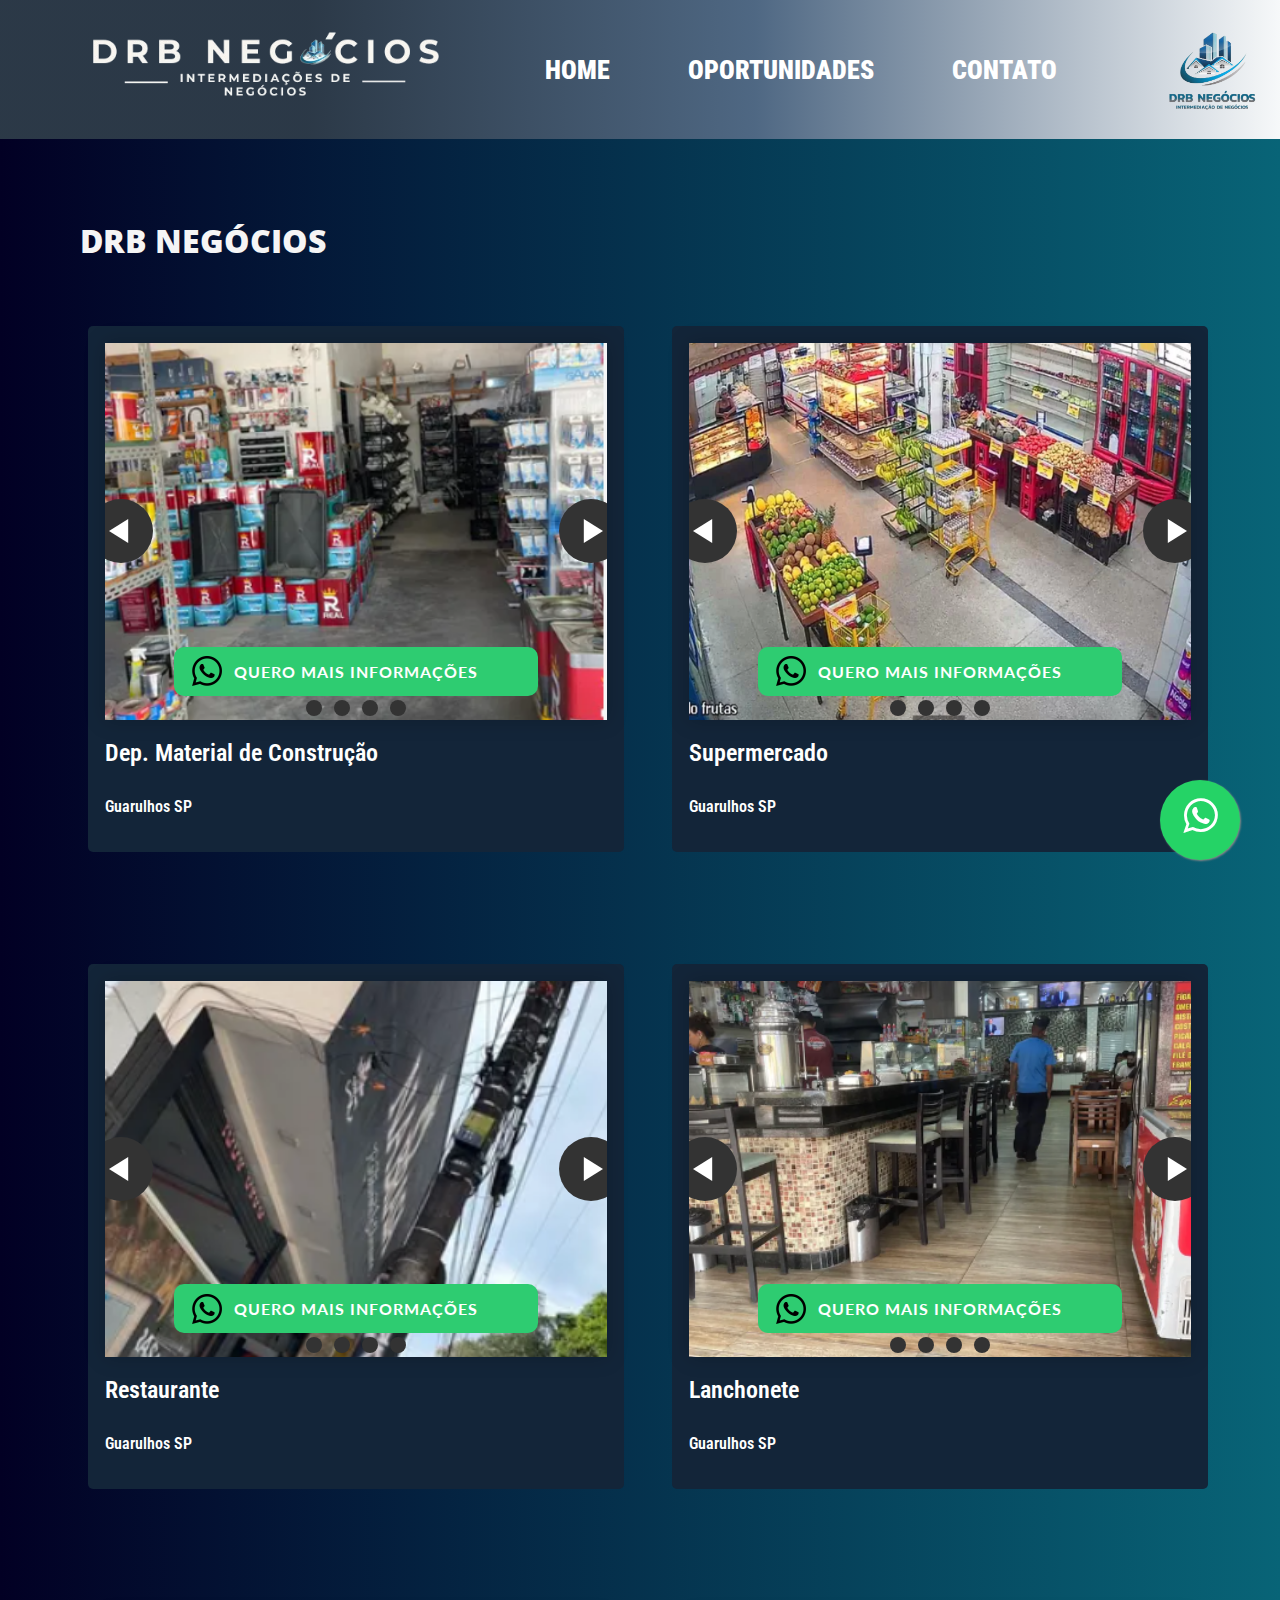
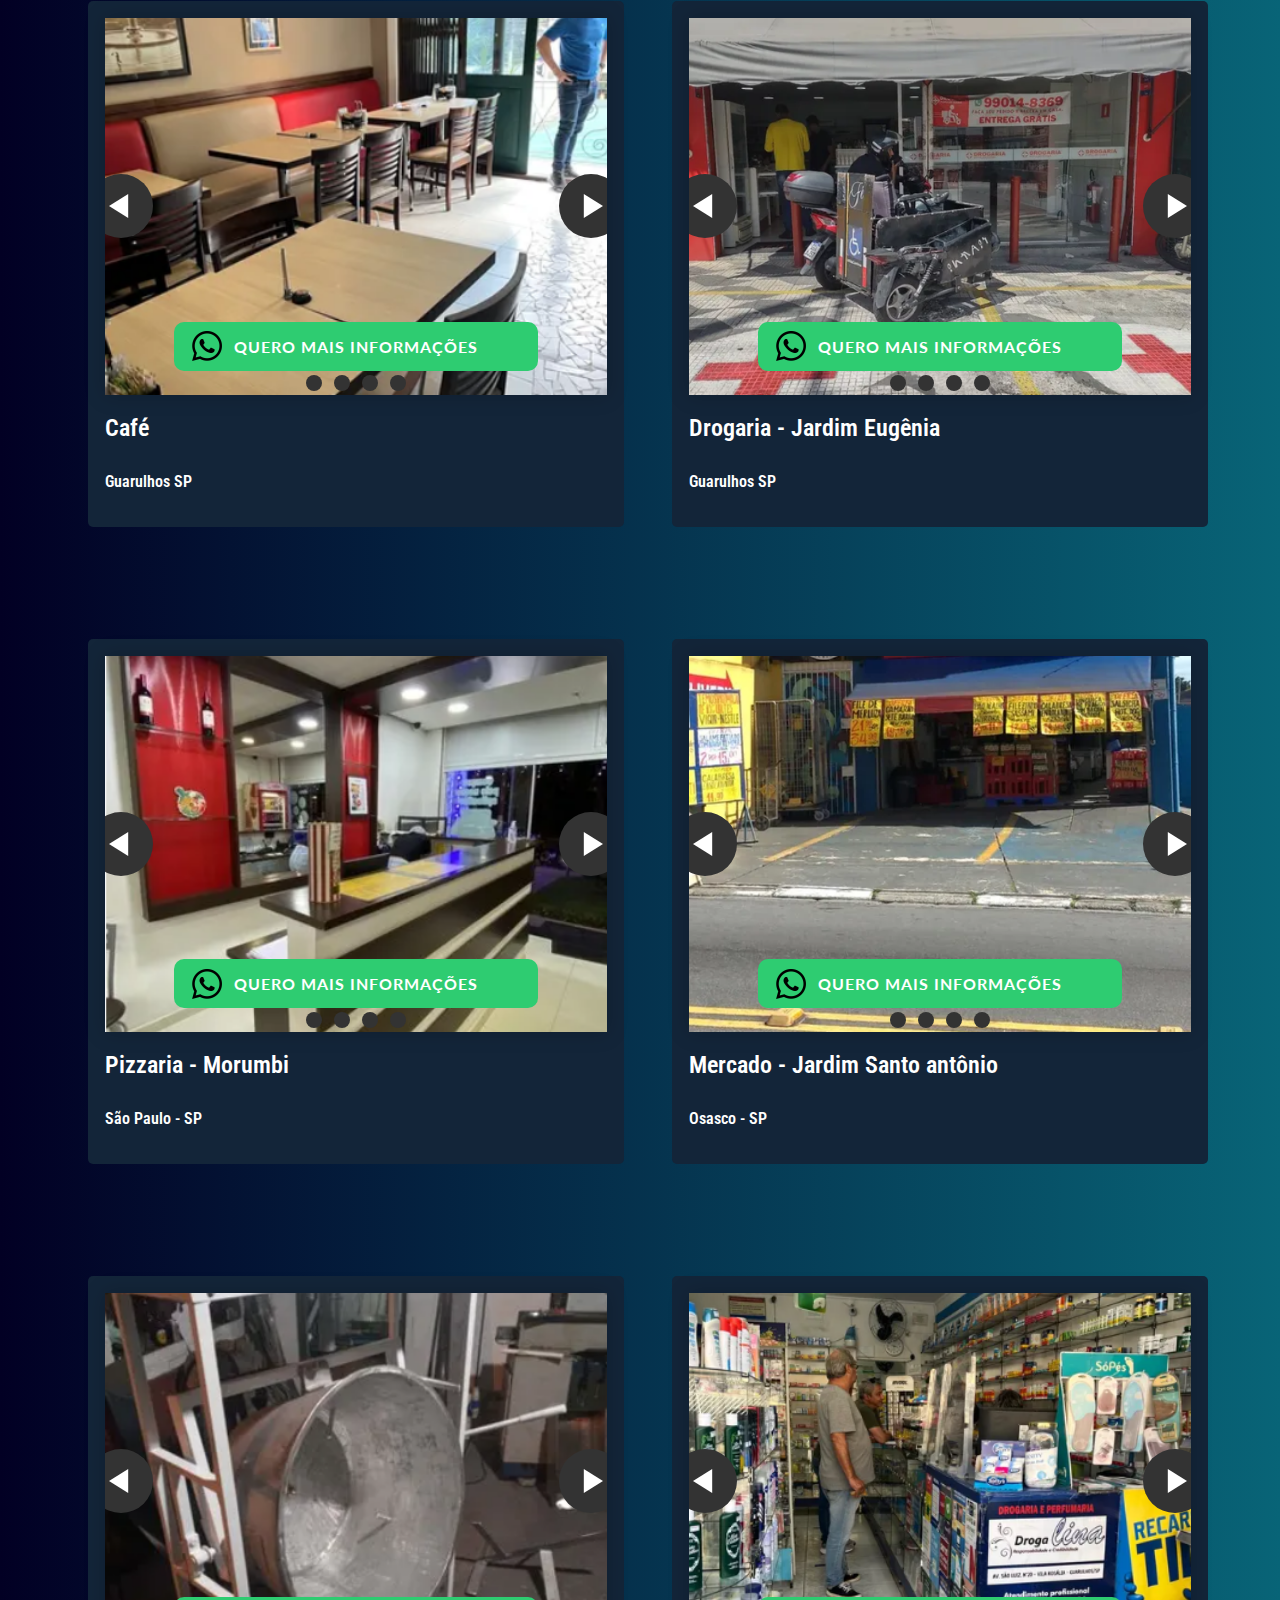
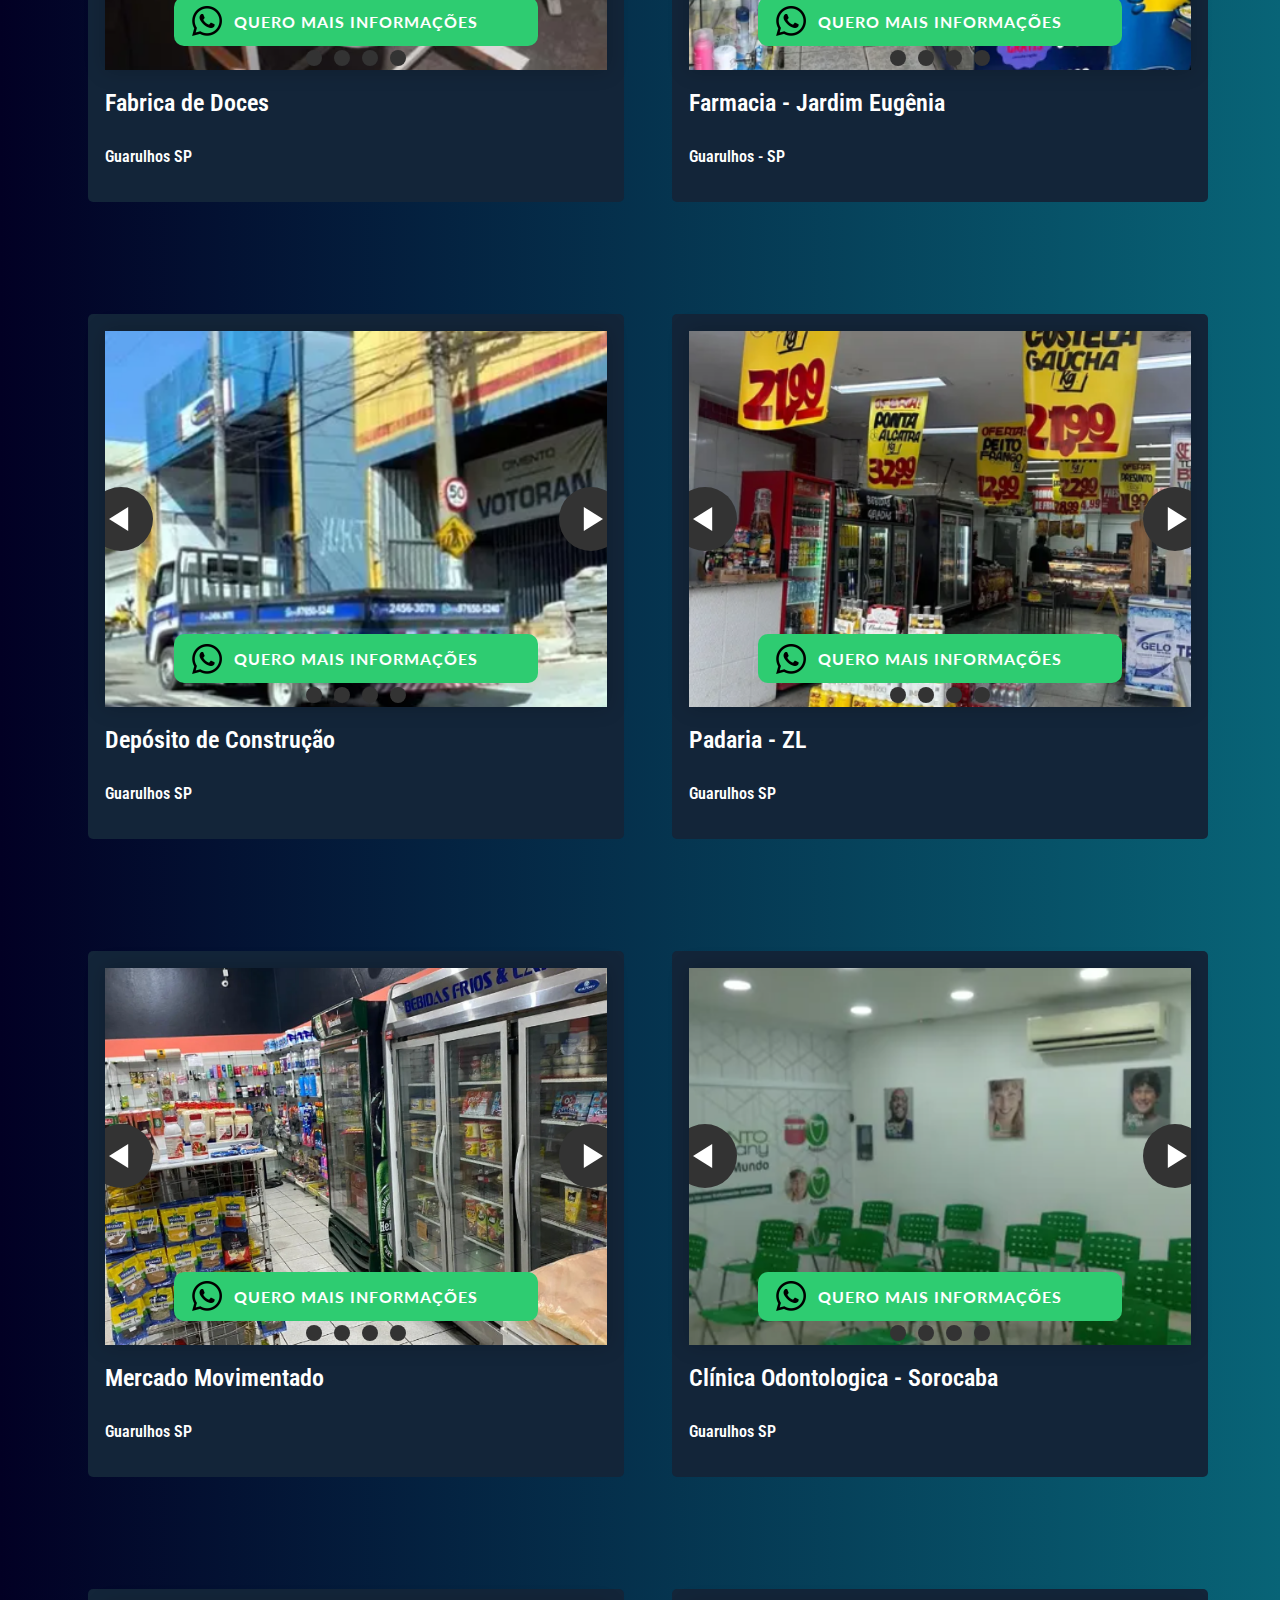
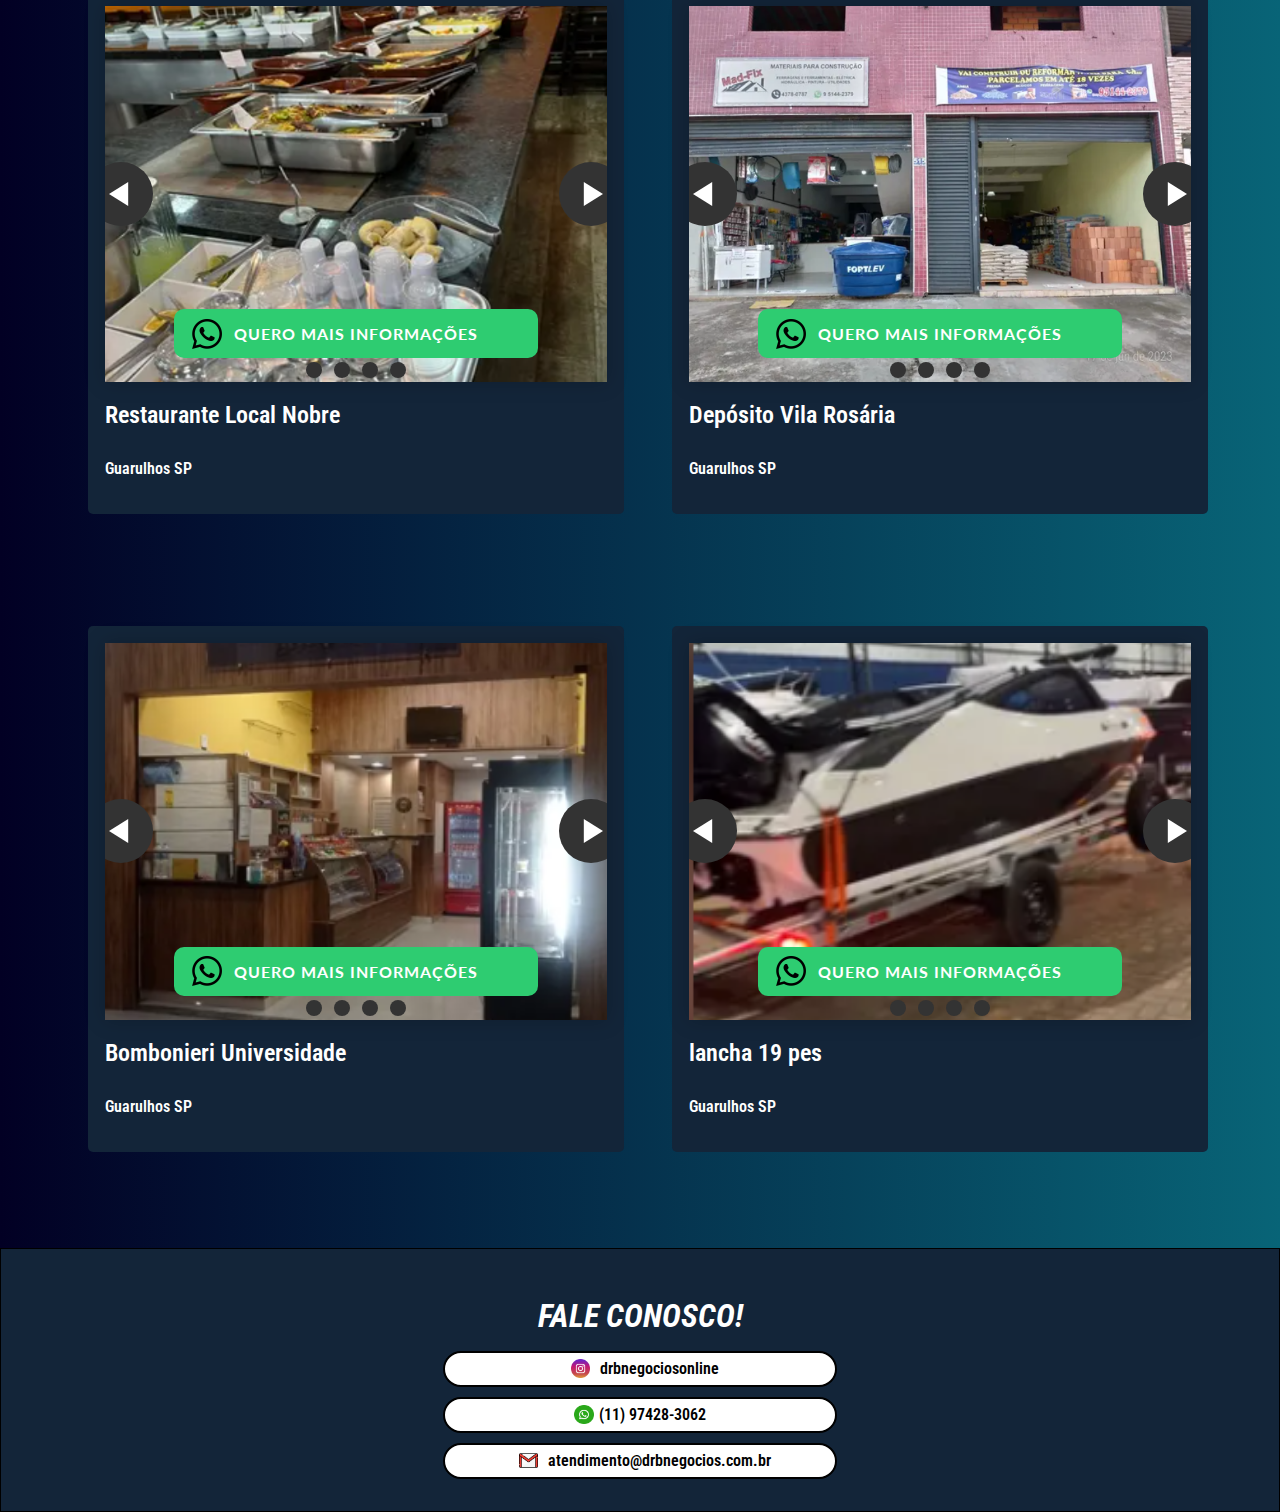
==== oportunidades.html @ 566fb782 "commit base" ====
<!DOCTYPE html>
<html lang="pt-BR">
<head>
    <meta charset="UTF-8">
    <meta name="viewport" content="width=device-width, initial-scale=1.0">
    <title>Oportunidades</title>
    <link rel="preconnect" href="https://fonts.googleapis.com">
    <link rel="preconnect" href="https://fonts.gstatic.com" crossorigin>
    <link href="https://fonts.googleapis.com/css2?family=Open+Sans:ital,wght@0,300..800;1,300..800&family=Wix+Madefor+Text:ital,wght@0,400..800;1,400..800&display=swap" 
    rel="stylesheet">

    <link href="https://fonts.googleapis.com/css2?family=Open+Sans:ital,wght@0,300..800;1,300..800&family=Wix+Madefor+Text:ital,wght@0,400..800;1,400..800&display=swap" rel="stylesheet">
    
    <link rel="stylesheet" href="./styles/style.css">
    <link rel="stylesheet" href="https://cdnjs.cloudflare.com/ajax/libs/font-awesome/4.5.0/css/font-awesome.min.css">

    <link href="//maxcdn.bootstrapcdn.com/font-awesome/4.1.0/css/font-awesome.min.css" rel="stylesheet">
    <link href='https://fonts.googleapis.com/css?family=Lato' rel='stylesheet' type='text/css'>

</head>
<body>
    <header class="header">
        <div class="conteiner__header">
            <div class="hamburguer">
                <nav class="menu-hamburguer">
                    <input type="checkbox" id="menu-toggle">
                    <label for="menu-toggle" class="menu-icon">&#9776;</label>
                    <ul class="menu">
                        <li><a class="menu-elementos" href="index.html">HOME</a></li>
                        <li><a class="menu-elementos" href="oportunidades.html">OPORTUNIDADES</a></li>
                        <li><a class="menu-elementos" href="#contato-scroll">CONTATO</a></li>
                    </ul>
                </nav>
            </div>
            <div>
                <img class="logo-titulo" src="./img/DRB_négocios__4_-removebg-preview.png" alt="">
            </div>


                <div class="header-elementos">
                    <li class="header-elemento"><a class="ancora" href="index.html">HOME</a></li>
                    <li class="header-elemento"><a class="ancora" href="oportunidades.html">OPORTUNIDADES</a></li>
                    <li class="header-elemento"><a class="ancora" href="#contato-scroll">CONTATO</a></li>
            </div>
            
            <div>
                <img class="imagem__logo" src="./img/drbnegocios-logo-removebg-preview.png" alt="logo DRB negócios">
            </di>
        </div>
    </header>
    <main class="main">

      <h1 class="titulo-oport">DRB NEGÓCIOS</h1>

      
     <section class="conteiner-oport">

      <!-- deposito de material de construção -->

      <section>
        <div class="main-conteiner">
            <div class="conteiner-oportunidade">
                <div>
                    <section class="carousel" aria-label="Gallery">
                        <ol class="carousel__viewport">
                          <li id="carousel__slide1"
                              tabindex="0"
                              class="carousel__slide">
                            <div class="carousel__snapper">
                              <img src="./img-negocios/dep material de construcao/dep material-contr (1).png" alt="Description of Image 1">
                              <a href="#carousel__slide4"
                                class="carousel__prev">Go to last slide</a>
                              <a href="#carousel__slide2"
                                class="carousel__next">Go to next slide</a>
                            </div>
                          </li>
                          <li id="carousel__slide2"
                              tabindex="0"
                              class="carousel__slide">
                            <div class="carousel__snapper">
                              <img src="./img-negocios/dep material de construcao/dep material-contr (2).png" alt="Description of Image 2">
                              <a href="#carousel__slide1"
                                class="carousel__prev">Go to previous slide</a>
                              <a href="#carousel__slide3"
                                class="carousel__next">Go to next slide</a>
                            </div>
                          </li>
                          <li id="carousel__slide3"
                              tabindex="0"
                              class="carousel__slide">
                            <div class="carousel__snapper">
                              <img src="./img-negocios/dep material de construcao/dep material-contr (4).png" alt="Description of Image 3">
                              <a href="#carousel__slide2"
                                class="carousel__prev">Go to previous slide</a>
                              <a href="#carousel__slide4"
                                class="carousel__next">Go to next slide</a>
                            </div>
                          </li>
                          <li id="carousel__slide4"
                              tabindex="0"
                              class="carousel__slide">
                            <div class="carousel__snapper">
                              <img src="./img-negocios/dep material de construcao/dep material-contr (1).png">
                              <a href="#carousel__slide2"
                                class="carousel__prev">Go to previous slide</a>
                              <a href="#carousel__slide4"
                                class="carousel__next">Go to next slide</a>
                            </div>
                          </li>
                          </li>
                        </ol>
                        <aside class="carousel__navigation">
                          <ol class="carousel__navigation-list">
                            <li class="carousel__navigation-item">
                              <a href="#carousel__slide1"
                                class="carousel__navigation-button">Go to slide 1</a>
                            </li>
                            <li class="carousel__navigation-item">
                              <a href="#carousel__slide2"
                                class="carousel__navigation-button">Go to slide 2</a>
                            </li>
                            <li class="carousel__navigation-item">
                              <a href="#carousel__slide3"
                                class="carousel__navigation-button">Go to slide 3</a>
                            </li>
                            <li class="carousel__navigation-item">
                              <a href="#carousel__slide4"
                                class="carousel__navigation-button">Go to slide 4</a>
                            </li>
                          </ol>
                        </aside>
                      </section>
                </div>


                <div>
                  <form class="form1" action="https://wa.me/5511947788672">
                    <button class="btn btn-2 btn-sep icon-cart btn-zap-preto">Quero mais informações
                    </button>
                    

                  </form>
                  <div class="form-textos">
                    <p class="p-oportunidades">Dep. Material de Construção</p>
                    <p class="p-oportunidades-extra">Guarulhos SP</p>
                  </div>
                 
                </div>
            </div>    
        </div>
      </section>


      <!-- supermercado -->

      <section>
        <div class="main-conteiner">
            <div class="conteiner-oportunidade">
                <div>
                    <section class="carousel" aria-label="Gallery">
                        <ol class="carousel__viewport">
                          <li id="carousel__slide1"
                              tabindex="0"
                              class="carousel__slide">
                            <div class="carousel__snapper">
                              <img src="./img-negocios/Supermercado ZN/supermercado zn (1).png" alt="Description of Image 1">
                              <a href="#carousel__slide4"
                                class="carousel__prev">Go to last slide</a>
                              <a href="#carousel__slide2"
                                class="carousel__next">Go to next slide</a>
                            </div>
                          </li>
                          <li id="carousel__slide2"
                              tabindex="0"
                              class="carousel__slide">
                            <div class="carousel__snapper">
                              <img src="./img-negocios/Supermercado ZN/supermercado zn (2).png" alt="Description of Image 2">
                              <a href="#carousel__slide1"
                                class="carousel__prev">Go to previous slide</a>
                              <a href="#carousel__slide3"
                                class="carousel__next">Go to next slide</a>
                            </div>
                          </li>
                          <li id="carousel__slide3"
                              tabindex="0"
                              class="carousel__slide">
                            <div class="carousel__snapper">
                              <img src="./img-negocios/Supermercado ZN/supermercado zn (3).png" alt="Description of Image 3">
                              <a href="#carousel__slide2"
                                class="carousel__prev">Go to previous slide</a>
                              <a href="#carousel__slide4"
                                class="carousel__next">Go to next slide</a>
                            </div>
                          </li>
                          <li id="carousel__slide4"
                              tabindex="0"
                              class="carousel__slide">
                            <div class="carousel__snapper">
                              <img src="./img-negocios/Supermercado ZN/supermercado zn (4).png" alt="Description of Image 3">
                              <a href="#carousel__slide2"
                                class="carousel__prev">Go to previous slide</a>
                              <a href="#carousel__slide4"
                                class="carousel__next">Go to next slide</a>
                            </div>
                          </li>
                          </li>
                        </ol>
                        <aside class="carousel__navigation">
                          <ol class="carousel__navigation-list">
                            <li class="carousel__navigation-item">
                              <a href="#carousel__slide1"
                                class="carousel__navigation-button">Go to slide 1</a>
                            </li>
                            <li class="carousel__navigation-item">
                              <a href="#carousel__slide2"
                                class="carousel__navigation-button">Go to slide 2</a>
                            </li>
                            <li class="carousel__navigation-item">
                              <a href="#carousel__slide3"
                                class="carousel__navigation-button">Go to slide 3</a>
                            </li>
                            <li class="carousel__navigation-item">
                              <a href="#carousel__slide4"
                                class="carousel__navigation-button">Go to slide 4</a>
                            </li>
                          </ol>
                        </aside>
                      </section>
                </div>


                <div>
                  <form class="form1" action="https://wa.me/5511947788672">
                    <button class="btn btn-2 btn-sep icon-cart btn-zap-preto">Quero mais informações
                    </button>
                    

                  </form>
                  <div class="form-textos">
                    <p class="p-oportunidades">Supermercado</p>
                    <p class="p-oportunidades-extra">Guarulhos SP</p>
                  </div>
                 
                </div>
            </div>    
        </div>
      </section>

      <!-- restaurante na brasa -->

      <section>
        <div class="main-conteiner">
            <div class="conteiner-oportunidade">
                <div>
                    <section class="carousel" aria-label="Gallery">
                        <ol class="carousel__viewport">
                          <li id="carousel__slide1"
                              tabindex="0"
                              class="carousel__slide">
                            <div class="carousel__snapper">
                              <img src="./img-negocios/restaurante naBrasa/rest naBrasa (1).png" alt="Description of Image 1">
                              <a href="#carousel__slide4"
                                class="carousel__prev">Go to last slide</a>
                              <a href="#carousel__slide2"
                                class="carousel__next">Go to next slide</a>
                            </div>
                          </li>
                          <li id="carousel__slide2"
                              tabindex="0"
                              class="carousel__slide">
                            <div class="carousel__snapper">
                              <img src="./img-negocios/restaurante naBrasa/rest naBrasa (2).png">
                              <a href="#carousel__slide1"
                                class="carousel__prev">Go to previous slide</a>
                              <a href="#carousel__slide3"
                                class="carousel__next">Go to next slide</a>
                            </div>
                          </li>
                          
                          
                        </ol>
                        <aside class="carousel__navigation">
                          <ol class="carousel__navigation-list">
                            <li class="carousel__navigation-item">
                              <a href="#carousel__slide1"
                                class="carousel__navigation-button">Go to slide 1</a>
                            </li>
                            <li class="carousel__navigation-item">
                              <a href="#carousel__slide2"
                                class="carousel__navigation-button">Go to slide 2</a>
                            </li>
                            <li class="carousel__navigation-item">
                              <a href="#carousel__slide3"
                                class="carousel__navigation-button">Go to slide 3</a>
                            </li>
                            <li class="carousel__navigation-item">
                              <a href="#carousel__slide4"
                                class="carousel__navigation-button">Go to slide 4</a>
                            </li>
                          </ol>
                        </aside>
                      </section>
                </div>


                <div>
                  <form class="form1" action="https://wa.me/5511947788672">
                    <button class="btn btn-2 btn-sep icon-cart btn-zap-preto">Quero mais informações
                    </button>
                    

                  </form>
                  <div class="form-textos">
                    <p class="p-oportunidades">Restaurante</p>
                    <p class="p-oportunidades-extra">Guarulhos SP </p>
                  </div>
                 
                </div>
            </div>    
        </div>
      </section>


      <!-- lanchonete mov 1 -->

      <section>
        <div class="main-conteiner">
            <div class="conteiner-oportunidade">
                <div>
                    <section class="carousel" aria-label="Gallery">
                        <ol class="carousel__viewport">
                          <li id="carousel__slide1"
                              tabindex="0"
                              class="carousel__slide">
                            <div class="carousel__snapper">
                              <img src="./img-negocios/lanchonete mov/lanchonete movim (1).png" alt="Description of Image 1">
                              <a href="#carousel__slide4"
                                class="carousel__prev">Go to last slide</a>
                              <a href="#carousel__slide2"
                                class="carousel__next">Go to next slide</a>
                            </div>
                          </li>
                          <li id="carousel__slide2"
                              tabindex="0"
                              class="carousel__slide">
                            <div class="carousel__snapper">
                              <img src="./img-negocios/lanchonete mov/lanchonete movim (2).png" alt="Description of Image 2">
                              <a href="#carousel__slide1"
                                class="carousel__prev">Go to previous slide</a>
                              <a href="#carousel__slide3"
                                class="carousel__next">Go to next slide</a>
                            </div>
                          </li>
                          <li id="carousel__slide3"
                              tabindex="0"
                              class="carousel__slide">
                            <div class="carousel__snapper">
                              <img src="./img-negocios/lanchonete mov/lanchonete movim (3).png" alt="Description of Image 3">
                              <a href="#carousel__slide2"
                                class="carousel__prev">Go to previous slide</a>
                              <a href="#carousel__slide4"
                                class="carousel__next">Go to next slide</a>
                            </div>
                          </li>
                          <li id="carousel__slide4"
                              tabindex="0"
                              class="carousel__slide">
                            <div class="carousel__snapper">
                              <img src="./img-negocios/lanchonete mov/lanchonete movim (4).png" alt="Description of Image 3">
                              <a href="#carousel__slide2"
                                class="carousel__prev">Go to previous slide</a>
                              <a href="#carousel__slide4"
                                class="carousel__next">Go to next slide</a>
                            </div>
                          </li>
                          </li>
                        </ol>
                        <aside class="carousel__navigation">
                          <ol class="carousel__navigation-list">
                            <li class="carousel__navigation-item">
                              <a href="#carousel__slide1"
                                class="carousel__navigation-button">Go to slide 1</a>
                            </li>
                            <li class="carousel__navigation-item">
                              <a href="#carousel__slide2"
                                class="carousel__navigation-button">Go to slide 2</a>
                            </li>
                            <li class="carousel__navigation-item">
                              <a href="#carousel__slide3"
                                class="carousel__navigation-button">Go to slide 3</a>
                            </li>
                            <li class="carousel__navigation-item">
                              <a href="#carousel__slide4"
                                class="carousel__navigation-button">Go to slide 4</a>
                            </li>
                          </ol>
                        </aside>
                      </section>
                </div>


                <div>
                  <form class="form1" action="https://wa.me/5511947788672">
                    <button class="btn btn-2 btn-sep icon-cart btn-zap-preto">Quero mais informações
                    </button>
                    

                  </form>
                  <div class="form-textos">
                    <p class="p-oportunidades">Lanchonete</p>
                    <p class="p-oportunidades-extra">Guarulhos SP </p>
                  </div>
                 
                </div>
            </div>    
        </div>
      </section>

      <!-- cafe luxo  -->

      <section>
        <div class="main-conteiner">
            <div class="conteiner-oportunidade">
                <div>
                    <section class="carousel" aria-label="Gallery">
                        <ol class="carousel__viewport">
                          <li id="carousel__slide1"
                              tabindex="0"
                              class="carousel__slide">
                            <div class="carousel__snapper">
                              <img src="./img-negocios/cafe luxo/cafe luxo (1).png" alt="Description of Image 1">
                              <a href="#carousel__slide4"
                                class="carousel__prev">Go to last slide</a>
                              <a href="#carousel__slide2"
                                class="carousel__next">Go to next slide</a>
                            </div>
                          </li>
                          <li id="carousel__slide2"
                              tabindex="0"
                              class="carousel__slide">
                            <div class="carousel__snapper">
                              <img src="./img-negocios/cafe luxo/cafe luxo (2).png" alt="Description of Image 2">
                              <a href="#carousel__slide1"
                                class="carousel__prev">Go to previous slide</a>
                              <a href="#carousel__slide3"
                                class="carousel__next">Go to next slide</a>
                            </div>
                          </li>
                          <li id="carousel__slide3"
                              tabindex="0"
                              class="carousel__slide">
                            <div class="carousel__snapper">
                              <img src="./img-negocios/cafe luxo/cafe luxo (3).png" alt="Description of Image 3">
                              <a href="#carousel__slide2"
                                class="carousel__prev">Go to previous slide</a>
                              <a href="#carousel__slide4"
                                class="carousel__next">Go to next slide</a>
                            </div>
                          </li>
                          <li id="carousel__slide4"
                              tabindex="0"
                              class="carousel__slide">
                            <div class="carousel__snapper">
                              <img src="./img-negocios/cafe luxo/cafe luxo (4).png" alt="Description of Image 3">
                              <a href="#carousel__slide2"
                                class="carousel__prev">Go to previous slide</a>
                              <a href="#carousel__slide4"
                                class="carousel__next">Go to next slide</a>
                            </div>
                          </li>
                          </li>
                        </ol>
                        <aside class="carousel__navigation">
                          <ol class="carousel__navigation-list">
                            <li class="carousel__navigation-item">
                              <a href="#carousel__slide1"
                                class="carousel__navigation-button">Go to slide 1</a>
                            </li>
                            <li class="carousel__navigation-item">
                              <a href="#carousel__slide2"
                                class="carousel__navigation-button">Go to slide 2</a>
                            </li>
                            <li class="carousel__navigation-item">
                              <a href="#carousel__slide3"
                                class="carousel__navigation-button">Go to slide 3</a>
                            </li>
                            <li class="carousel__navigation-item">
                              <a href="#carousel__slide4"
                                class="carousel__navigation-button">Go to slide 4</a>
                            </li>
                          </ol>
                        </aside>
                      </section>
                </div>


                <div>
                  <form class="form1" action="https://wa.me/5511947788672">
                    <button class="btn btn-2 btn-sep icon-cart btn-zap-preto">Quero mais informações
                    </button>
                    

                  </form>
                  <div class="form-textos">
                    <p class="p-oportunidades">Café</p>
                    <p class="p-oportunidades-extra">Guarulhos SP </p>
                  </div>
                 
                </div>
            </div>    
        </div>
      </section>

      <!-- drogaria guarulhos -->

       <section>
        <div class="main-conteiner">
            <div class="conteiner-oportunidade">
                <div>
                    <section class="carousel" aria-label="Gallery">
                      <ol class="carousel__viewport">
                        <li id="carousel__slide1"
                            tabindex="0"
                            class="carousel__slide">
                          <div class="carousel__snapper">
                            <img src="./img-negocios/drogaria em gru/drogaria em gru (1).png">
                            <a href="#carousel__slide4"
                              class="carousel__prev">Go to last slide</a>
                            <a href="#carousel__slide2"
                              class="carousel__next">Go to next slide</a>
                          </div>
                        </li>
                        <li id="carousel__slide2"
                            tabindex="0"
                            class="carousel__slide">
                          <div class="carousel__snapper">
                            <img src="./img-negocios/drogaria em gru/drogaria em gru (2).png" alt="Description of Image 2">
                            <a href="#carousel__slide1"
                              class="carousel__prev">Go to previous slide</a>
                            <a href="#carousel__slide3"
                              class="carousel__next">Go to next slide</a>
                          </div>
                        </li>
                        <li id="carousel__slide3"
                            tabindex="0"
                            class="carousel__slide">
                          <div class="carousel__snapper">
                            <img src="./img-negocios/drogaria em gru/drogaria em gru (3).png">
                            <a href="#carousel__slide2"
                              class="carousel__prev">Go to previous slide</a>
                            <a href="#carousel__slide4"
                              class="carousel__next">Go to next slide</a>
                          </div>
                        </li>
                        <li id="carousel__slide4"
                            tabindex="0"
                            class="carousel__slide">
                          <div class="carousel__snapper">
                            <img src="./img-negocios/drogaria em gru/drogaria em gru (4).png">
                            <a href="#carousel__slide2"
                              class="carousel__prev">Go to previous slide</a>
                            <a href="#carousel__slide4"
                              class="carousel__next">Go to next slide</a>
                          </div>
                        </li>
                        
                      </ol>
                        <aside class="carousel__navigation">
                          <ol class="carousel__navigation-list">
                            <li class="carousel__navigation-item">
                              <a href="#carousel__slide1"
                                class="carousel__navigation-button">Go to slide 1</a>
                            </li>
                            <li class="carousel__navigation-item">
                              <a href="#carousel__slide2"
                                class="carousel__navigation-button">Go to slide 2</a>
                            </li>
                            <li class="carousel__navigation-item">
                              <a href="#carousel__slide3"
                                class="carousel__navigation-button">Go to slide 3</a>
                            </li>
                            <li class="carousel__navigation-item">
                              <a href="#carousel__slide4"
                                class="carousel__navigation-button">Go to slide 4</a>
                            </li>
                          </ol>
                        </aside>
                      </section>
                </div>


                <div>
                  <form class="form1" action="https://wa.me/5511947788672">
                    <button class="btn btn-2 btn-sep icon-cart btn-zap-preto">Quero mais informações
                    </button>
                    

                  </form>
                  <div class="form-textos">
                    <p class="p-oportunidades">Drogaria - Jardim Eugênia</p>
                    <p class="p-oportunidades-extra">Guarulhos SP </p>
                  </div>
                 
                </div>
            </div>
            
                
        </div>
      </section>

      <!-- pizzaria morumbi -->

      <section>
        <div class="main-conteiner">
            <div class="conteiner-oportunidade">
                <div>
                    <section class="carousel" aria-label="Gallery">
                      <ol class="carousel__viewport">
                        <li id="carousel__slide1"
                            tabindex="0"
                            class="carousel__slide">
                          <div class="carousel__snapper">
                            <img src="./img-negocios/pizzaria morumbi/pizzaria morumbi (1).png" alt="Description of Image 1">
                            <a href="#carousel__slide4"
                              class="carousel__prev">Go to last slide</a>
                            <a href="#carousel__slide2"
                              class="carousel__next">Go to next slide</a>
                          </div>
                        </li>
                        <li id="carousel__slide2"
                            tabindex="0"
                            class="carousel__slide">
                          <div class="carousel__snapper">
                            <img src="./img-negocios/pizzaria morumbi/pizzaria morumbi (2).png" alt="Description of Image 2">
                            <a href="#carousel__slide1"
                              class="carousel__prev">Go to previous slide</a>
                            <a href="#carousel__slide3"
                              class="carousel__next">Go to next slide</a>
                          </div>
                        </li>
                        <li id="carousel__slide3"
                            tabindex="0"
                            class="carousel__slide">
                          <div class="carousel__snapper">
                            <img src="./img-negocios/pizzaria morumbi/pizzaria morumbi (3).png" alt="Description of Image 3">
                            <a href="#carousel__slide2"
                              class="carousel__prev">Go to previous slide</a>
                            <a href="#carousel__slide4"
                              class="carousel__next">Go to next slide</a>
                          </div>
                        </li>
                        
                      </ol>
                        <aside class="carousel__navigation">
                          <ol class="carousel__navigation-list">
                            <li class="carousel__navigation-item">
                              <a href="#carousel__slide1"
                                class="carousel__navigation-button">Go to slide 1</a>
                            </li>
                            <li class="carousel__navigation-item">
                              <a href="#carousel__slide2"
                                class="carousel__navigation-button">Go to slide 2</a>
                            </li>
                            <li class="carousel__navigation-item">
                              <a href="#carousel__slide3"
                                class="carousel__navigation-button">Go to slide 3</a>
                            </li>
                            <li class="carousel__navigation-item">
                              <a href="#carousel__slide4"
                                class="carousel__navigation-button">Go to slide 4</a>
                            </li>
                          </ol>
                        </aside>
                      </section>
                </div>


                <div>
                  <form class="form1" action="https://wa.me/5511947788672">
                    <button class="btn btn-2 btn-sep icon-cart btn-zap-preto">Quero mais informações
                    </button>
                    

                  </form>
                  <div class="form-textos">
                    <p class="p-oportunidades">Pizzaria - Morumbi</p>
                    <p class="p-oportunidades-extra">São Paulo - SP</p>
                  </div>
                 
                </div>
            </div>
            
                
        </div>
      </section>


      <!-- mercado osasco  -->

      <section>
        <div class="main-conteiner">
            <div class="conteiner-oportunidade">
                <div>
                    <section class="carousel" aria-label="Gallery">
                      <ol class="carousel__viewport">
                        
                        <li id="carousel__slide2"
                            tabindex="0"
                            class="carousel__slide">
                          <div class="carousel__snapper">
                            <img src=".//img-negocios/mercado osasco/mercado em osasco (1).png">
                            <a href="#carousel__slide1"
                              class="carousel__prev">Go to previous slide</a>
                            <a href="#carousel__slide3"
                              class="carousel__next">Go to next slide</a>
                          </div>
                        </li>
                        <li id="carousel__slide3"
                            tabindex="0"
                            class="carousel__slide">
                          <div class="carousel__snapper">
                            <img src="/img-negocios/mercado osasco/mercado em osasco (2).png" alt="Description of Image 3">
                            <a href="#carousel__slide2"
                              class="carousel__prev">Go to previous slide</a>
                            <a href="#carousel__slide4"
                              class="carousel__next">Go to next slide</a>
                          </div>
                        </li>
                        <li id="carousel__slide4"
                            tabindex="0"
                            class="carousel__slide">
                          <div class="carousel__snapper">
                            <img src="./img-negocios/mercado osasco/mercado em osasco (3).png" alt="Description of Image 3">
                            <a href="#carousel__slide2"
                              class="carousel__prev">Go to previous slide</a>
                            <a href="#carousel__slide4"
                              class="carousel__next">Go to next slide</a>
                          </div>
                        </li>
                        </li>
                      </ol>
                        <aside class="carousel__navigation">
                          <ol class="carousel__navigation-list">
                            <li class="carousel__navigation-item">
                              <a href="#carousel__slide1"
                                class="carousel__navigation-button">Go to slide 1</a>
                            </li>
                            <li class="carousel__navigation-item">
                              <a href="#carousel__slide2"
                                class="carousel__navigation-button">Go to slide 2</a>
                            </li>
                            <li class="carousel__navigation-item">
                              <a href="#carousel__slide3"
                                class="carousel__navigation-button">Go to slide 3</a>
                            </li>
                            <li class="carousel__navigation-item">
                              <a href="#carousel__slide4"
                                class="carousel__navigation-button">Go to slide 4</a>
                            </li>
                          </ol>
                        </aside>
                      </section>
                </div>


                <div>
                  <form class="form1" action="https://wa.me/5511947788672">
                    <button class="btn btn-2 btn-sep icon-cart btn-zap-preto">Quero mais informações
                    </button>
                    

                  </form>
                  <div class="form-textos">
                    <p class="p-oportunidades">Mercado - Jardim Santo antônio</p>
                    <p class="p-oportunidades-extra">Osasco - SP</p>
                  </div>
                 
                </div>
            </div>
            
                
        </div>
      </section>

      <!-- fabrica de doce -->

      <section>
        <div class="main-conteiner">
            <div class="conteiner-oportunidade">
                <div>
                    <section class="carousel" aria-label="Gallery">
                      <ol class="carousel__viewport">
                        <li id="carousel__slide1"
                            tabindex="0"
                            class="carousel__slide">
                          <div class="carousel__snapper">
                            <img src="./img-negocios/fabrica de doce/fabrica de doce (1).png" alt="Description of Image 1">
                            <a href="#carousel__slide4"
                              class="carousel__prev">Go to last slide</a>
                            <a href="#carousel__slide2"
                              class="carousel__next">Go to next slide</a>
                          </div>
                        </li>
                        <li id="carousel__slide2"
                            tabindex="0"
                            class="carousel__slide">
                          <div class="carousel__snapper">
                            <img src="./img-negocios/fabrica de doce/fabrica de doce (2).png" alt="Description of Image 2">
                            <a href="#carousel__slide1"
                              class="carousel__prev">Go to previous slide</a>
                            <a href="#carousel__slide3"
                              class="carousel__next">Go to next slide</a>
                          </div>
                        </li>
                        <li id="carousel__slide3"
                            tabindex="0"
                            class="carousel__slide">
                          <div class="carousel__snapper">
                            <img src="./img-negocios/fabrica de doce/fabrica de doce (3).png" alt="Description of Image 3">
                            <a href="#carousel__slide2"
                              class="carousel__prev">Go to previous slide</a>
                            <a href="#carousel__slide4"
                              class="carousel__next">Go to next slide</a>
                          </div>
                        </li>
                        
                        
                      </ol>
                        <aside class="carousel__navigation">
                          <ol class="carousel__navigation-list">
                            <li class="carousel__navigation-item">
                              <a href="#carousel__slide1"
                                class="carousel__navigation-button">Go to slide 1</a>
                            </li>
                            <li class="carousel__navigation-item">
                              <a href="#carousel__slide2"
                                class="carousel__navigation-button">Go to slide 2</a>
                            </li>
                            <li class="carousel__navigation-item">
                              <a href="#carousel__slide3"
                                class="carousel__navigation-button">Go to slide 3</a>
                            </li>
                            <li class="carousel__navigation-item">
                              <a href="#carousel__slide4"
                                class="carousel__navigation-button">Go to slide 4</a>
                            </li>
                          </ol>
                        </aside>
                      </section>
                </div>


                <div>
                  <form class="form1" action="https://wa.me/5511947788672">
                    <button class="btn btn-2 btn-sep icon-cart btn-zap-preto">Quero mais informações
                    </button>
                    

                  </form>
                  <div class="form-textos">
                    <p class="p-oportunidades">Fabrica de Doces</p>
                    <p class="p-oportunidades-extra">Guarulhos SP </p>
                  </div>
                 
                </div>
            </div>
            
                
        </div>
      </section>

      <!-- farmacia -->

              <div class="main-conteiner">
                  <div class="conteiner-oportunidade">
                      
                      <div>
                          <section class="carousel" aria-label="Gallery">
                              <ol class="carousel__viewport">
                                <li id="carousel__slide1"
                                    tabindex="0"
                                    class="carousel__slide">
                                  <div class="carousel__snapper">
                                    <img src="./img-negocios/farmacia/farmacia (1).png" alt="Description of Image 1">
                                    <a href="#carousel__slide4"
                                      class="carousel__prev">Go to last slide</a>
                                    <a href="#carousel__slide2"
                                      class="carousel__next">Go to next slide</a>
                                  </div>
                                </li>
                                <li id="carousel__slide2"
                                    tabindex="0"
                                    class="carousel__slide">
                                  <div class="carousel__snapper">
                                    <img src="./img-negocios/farmacia/farmacia (2).png" alt="Description of Image 2">
                                    <a href="#carousel__slide1"
                                      class="carousel__prev">Go to previous slide</a>
                                    <a href="#carousel__slide3"
                                      class="carousel__next">Go to next slide</a>
                                  </div>
                                </li>
                                <li id="carousel__slide3"
                                    tabindex="0"
                                    class="carousel__slide">
                                  <div class="carousel__snapper">
                                    <img src="./img-negocios/farmacia/farmacia (3).png" alt="Description of Image 3">
                                    <a href="#carousel__slide2"
                                      class="carousel__prev">Go to previous slide</a>
                                    <a href="#carousel__slide4"
                                      class="carousel__next">Go to next slide</a>
                                  </div>
                                </li>
                                <li id="carousel__slide4"
                                    tabindex="0"
                                    class="carousel__slide">
                                  <div class="carousel__snapper">
                                    <img src="./img-negocios/farmacia/farmacia (4).png" alt="Description of Image 3">
                                    <a href="#carousel__slide2"
                                      class="carousel__prev">Go to previous slide</a>
                                    <a href="#carousel__slide4"
                                      class="carousel__next">Go to next slide</a>
                                  </div>
                                </li>
                              </ol>
                              <aside class="carousel__navigation">
                                <ol class="carousel__navigation-list">
                                  <li class="carousel__navigation-item">
                                    <a href="#carousel__slide1"
                                      class="carousel__navigation-button">Go to slide 1</a>
                                  </li>
                                  <li class="carousel__navigation-item">
                                    <a href="#carousel__slide2"
                                      class="carousel__navigation-button">Go to slide 2</a>
                                  </li>
                                  <li class="carousel__navigation-item">
                                    <a href="#carousel__slide3"
                                      class="carousel__navigation-button">Go to slide 3</a>
                                  </li>
                                  <li class="carousel__navigation-item">
                                    <a href="#carousel__slide4"
                                      class="carousel__navigation-button">Go to slide 4</a>
                                  </li>
                                </ol>
                              </aside>
                            
                          </section>
                      <div class="conteiner-form">
                          <form class="form1" action="https://wa.me/5511947788672">
                            
                            <button class="btn btn-2 btn-sep icon-cart btn-zap-preto">
                              <!-- <img src="./img/whatsapp-preto.png" class="zap-logo" alt="Logo do WhatsApp"> -->
                              Quero mais informações
                          </button>

                          </form>
                          <div class="form-textos">
                            <p class="p-oportunidades">Farmacia - Jardim Eugênia </p>
                             
                                 <p class="p-oportunidades-extra">Guarulhos - SP </p>
                              
                          </div>
                          
                      </div>
                  </div>

                </div>  
              </div>
            
            <section>
              <div class="main-conteiner">
                  <div class="conteiner-oportunidade">
                      <div>
                          <section class="carousel" aria-label="Gallery">
                              <ol class="carousel__viewport">
                                <li id="carousel__slide1"
                                    tabindex="0"
                                    class="carousel__slide">
                                  <div class="carousel__snapper">
                                    <img src="./img-negocios/deposito Constr/deposito (2).png" alt="Description of Image 1">
                                    <a href="#carousel__slide4"
                                      class="carousel__prev">Go to last slide</a>
                                    <a href="#carousel__slide2"
                                      class="carousel__next">Go to next slide</a>
                                  </div>
                                </li>
                                <li id="carousel__slide2"
                                    tabindex="0"
                                    class="carousel__slide">
                                  <div class="carousel__snapper">
                                    <img src="./img-negocios/deposito Constr/deposito (1).png" alt="Description of Image 2">
                                    <a href="#carousel__slide1"
                                      class="carousel__prev">Go to previous slide</a>
                                    <a href="#carousel__slide3"
                                      class="carousel__next">Go to next slide</a>
                                  </div>
                                </li>
                                <li id="carousel__slide3"
                                    tabindex="0"
                                    class="carousel__slide">
                                  <div class="carousel__snapper">
                                    <img src="./img-negocios/deposito Constr/deposito (3).png" alt="Description of Image 3">
                                    <a href="#carousel__slide2"
                                      class="carousel__prev">Go to previous slide</a>
                                    <a href="#carousel__slide4"
                                      class="carousel__next">Go to next slide</a>
                                  </div>
                                </li>
                              </ol>
                              <aside class="carousel__navigation">
                                <ol class="carousel__navigation-list">
                                  <li class="carousel__navigation-item">
                                    <a href="#carousel__slide1"
                                      class="carousel__navigation-button">Go to slide 1</a>
                                  </li>
                                  <li class="carousel__navigation-item">
                                    <a href="#carousel__slide2"
                                      class="carousel__navigation-button">Go to slide 2</a>
                                  </li>
                                  <li class="carousel__navigation-item">
                                    <a href="#carousel__slide3"
                                      class="carousel__navigation-button">Go to slide 3</a>
                                  </li>
                                  <li class="carousel__navigation-item">
                                    <a href="#carousel__slide4"
                                      class="carousel__navigation-button">Go to slide 4</a>
                                  </li>
                                </ol>
                              </aside>
                            </section>
                      </div>


                      <div>
                        <form class="form1" action="https://wa.me/5511947788672">
                          <button class="btn btn-2 btn-sep icon-cart btn-zap-preto">Quero mais informações
                          </button>
                          

                        </form>
                        <div class="form-textos">
                          <p class="p-oportunidades">Depósito de Construção</p>
                          <p class="p-oportunidades-extra">Guarulhos SP </p>
                        </div>
                       
                      </div>
                  </div>
                  
                      
              </div>
            </section>

            
            <section>
              <div class="main-conteiner">
                  <div class="conteiner-oportunidade">
                      <div>
                          <section class="carousel" aria-label="Gallery">
                              <ol class="carousel__viewport">
                                <li id="carousel__slide1"
                                    tabindex="0"
                                    class="carousel__slide">
                                  <div class="carousel__snapper">
                                    <img src="./img-negocios/padaria ZL/padaria zl (1).png" alt="Description of Image 1">
                                    <a href="#carousel__slide4"
                                      class="carousel__prev">Go to last slide</a>
                                    <a href="#carousel__slide2"
                                      class="carousel__next">Go to next slide</a>
                                  </div>
                                </li>
                                <li id="carousel__slide2"
                                    tabindex="0"
                                    class="carousel__slide">
                                  <div class="carousel__snapper">
                                    <img src="./img-negocios/padaria ZL/padaria zl (2).png" alt="Description of Image 2">
                                    <a href="#carousel__slide1"
                                      class="carousel__prev">Go to previous slide</a>
                                    <a href="#carousel__slide3"
                                      class="carousel__next">Go to next slide</a>
                                  </div>
                                </li>
                                <li id="carousel__slide3"
                                    tabindex="0"
                                    class="carousel__slide">
                                  <div class="carousel__snapper">
                                    <img src="./img-negocios/padaria ZL/padaria zl (3).png" alt="Description of Image 3">
                                    <a href="#carousel__slide2"
                                      class="carousel__prev">Go to previous slide</a>
                                    <a href="#carousel__slide4"
                                      class="carousel__next">Go to next slide</a>
                                  </div>
                                </li>
                                <li id="carousel__slide2"
                                    tabindex="0"
                                    class="carousel__slide">
                                  <div class="carousel__snapper">
                                    <img src="./img-negocios/padaria ZL/padaria zl (4).png" alt="Description of Image 2">
                                    <a href="#carousel__slide1"
                                      class="carousel__prev">Go to previous slide</a>
                                    <a href="#carousel__slide3"
                                      class="carousel__next">Go to next slide</a>
                                  </div>
                                </li>
                              </ol>
                              <aside class="carousel__navigation">
                                <ol class="carousel__navigation-list">
                                  <li class="carousel__navigation-item">
                                    <a href="#carousel__slide1"
                                      class="carousel__navigation-button">Go to slide 1</a>
                                  </li>
                                  <li class="carousel__navigation-item">
                                    <a href="#carousel__slide2"
                                      class="carousel__navigation-button">Go to slide 2</a>
                                  </li>
                                  <li class="carousel__navigation-item">
                                    <a href="#carousel__slide3"
                                      class="carousel__navigation-button">Go to slide 3</a>
                                  </li>
                                  <li class="carousel__navigation-item">
                                    <a href="#carousel__slide4"
                                      class="carousel__navigation-button">Go to slide 4</a>
                                  </li>
                                </ol>
                              </aside>
                            </section>
                      </div>
                      <div>
                          <form class="form1" action="https://wa.me/5511947788672">
                              <button class="btn btn-2 btn-sep icon-cart btn-zap-preto">Quero mais informações
                              </button>
                          </form>

                          <div class="form-textos">
                            <p class="p-oportunidades">Padaria - ZL</p>
                            <p class="p-oportunidades-extra">Guarulhos SP </p>
                          </div>
                      </div>
                  </div>            
              </div>
            </section>

            <section>
              <div class="main-conteiner">
                  <div class="conteiner-oportunidade">
                      <div>
                          <section class="carousel" aria-label="Gallery">
                              <ol class="carousel__viewport">
                                <li id="carousel__slide1"
                                    tabindex="0"
                                    class="carousel__slide">
                                  <div class="carousel__snapper">
                                    <img src="./img-negocios/mercado mov/mercado mov (1).png" alt="Description of Image 1">
                                    <a href="#carousel__slide4"
                                      class="carousel__prev">Go to last slide</a>
                                    <a href="#carousel__slide2"
                                      class="carousel__next">Go to next slide</a>
                                  </div>
                                </li>
                                <li id="carousel__slide2"
                                    tabindex="0"
                                    class="carousel__slide">
                                  <div class="carousel__snapper">
                                    <img src="./img-negocios/mercado mov/mercado mov (2).png" alt="Description of Image 2">
                                    <a href="#carousel__slide1"
                                      class="carousel__prev">Go to previous slide</a>
                                    <a href="#carousel__slide3"
                                      class="carousel__next">Go to next slide</a>
                                  </div>
                                </li>
                                <li id="carousel__slide3"
                                    tabindex="0"
                                    class="carousel__slide">
                                  <div class="carousel__snapper">
                                    <img src="./img-negocios/mercado mov/mercado mov (3).png" alt="Description of Image 3">
                                    <a href="#carousel__slide2"
                                      class="carousel__prev">Go to previous slide</a>
                                    <a href="#carousel__slide4"
                                      class="carousel__next">Go to next slide</a>
                                  </div>
                                </li>
                              </ol>
                              <aside class="carousel__navigation">
                                <ol class="carousel__navigation-list">
                                  <li class="carousel__navigation-item">
                                    <a href="#carousel__slide1"
                                      class="carousel__navigation-button">Go to slide 1</a>
                                  </li>
                                  <li class="carousel__navigation-item">
                                    <a href="#carousel__slide2"
                                      class="carousel__navigation-button">Go to slide 2</a>
                                  </li>
                                  <li class="carousel__navigation-item">
                                    <a href="#carousel__slide3"
                                      class="carousel__navigation-button">Go to slide 3</a>
                                  </li>
                                  <li class="carousel__navigation-item">
                                    <a href="#carousel__slide4"
                                      class="carousel__navigation-button">Go to slide 4</a>
                                  </li>
                                </ol>
                              </aside>
                            </section>
                      </div>
                      <div>
                          <form class="form1" action="https://wa.me/5511947788672">
                              <button class="btn btn-2 btn-sep icon-cart btn-zap-preto">Quero mais informações
                              </button>
                              
                          </form>
                          
                          <div class="form-textos">
                            <p class="p-oportunidades">Mercado Movimentado</p>
                            <p class="p-oportunidades-extra">Guarulhos SP </p>
                          </div>
                      </div>
                  </div>         
              </div>
            </section>

             <section>
              <div class="main-conteiner">
                  <div class="conteiner-oportunidade">
                      <div>
                          <section class="carousel" aria-label="Gallery">
                              <ol class="carousel__viewport">
                                <li id="carousel__slide1"
                                    tabindex="0"
                                    class="carousel__slide">
                                  <div class="carousel__snapper">
                                    <img src="./img-negocios/clinica odont sorocaba/clinica odont (1).png" alt="Description of Image 1">
                                    <a href="#carousel__slide4"
                                      class="carousel__prev">Go to last slide</a>
                                    <a href="#carousel__slide2"
                                      class="carousel__next">Go to next slide</a>
                                  </div>
                                </li>
                                <li id="carousel__slide2"
                                    tabindex="0"
                                    class="carousel__slide">
                                  <div class="carousel__snapper">
                                    <img src="./img-negocios/clinica odont sorocaba/clinica odont (2).png" alt="Description of Image 2">
                                    <a href="#carousel__slide1"
                                      class="carousel__prev">Go to previous slide</a>
                                    <a href="#carousel__slide3"
                                      class="carousel__next">Go to next slide</a>
                                  </div>
                                </li>
                                <li id="carousel__slide3"
                                    tabindex="0"
                                    class="carousel__slide">
                                  <!-- <div class="carousel__snapper">
                                    <img src="" alt="Description of Image 3">
                                    <a href="#carousel__slide2"
                                      class="carousel__prev">Go to previous slide</a>
                                    <a href="#carousel__slide4"
                                      class="carousel__next">Go to next slide</a>
                                  </div> -->
                                </li>
                              </ol>
                              <aside class="carousel__navigation">
                                <ol class="carousel__navigation-list">
                                  <li class="carousel__navigation-item">
                                    <a href="#carousel__slide1"
                                      class="carousel__navigation-button">Go to slide 1</a>
                                  </li>
                                  <li class="carousel__navigation-item">
                                    <a href="#carousel__slide2"
                                      class="carousel__navigation-button">Go to slide 2</a>
                                  </li>
                                  <li class="carousel__navigation-item">
                                    <a href="#carousel__slide3"
                                      class="carousel__navigation-button">Go to slide 3</a>
                                  </li>
                                  <li class="carousel__navigation-item">
                                    <a href="#carousel__slide4"
                                      class="carousel__navigation-button">Go to slide 4</a>
                                  </li>
                                </ol>
                              </aside>
                            </section>
                      </div>
                      <div>
                        <form class="form1" action="https://wa.me/5511947788672">
                          <button class="btn btn-2 btn-sep icon-cart btn-zap-preto">Quero mais informações
                          </button>
                        </form>

                        <div class="form-textos">
                          <p class="p-oportunidades">Clínica Odontologica - Sorocaba</p>
                          <p class="p-oportunidades-extra">Guarulhos SP </p>
                        </div>

                      </div>

                  </div>
                
                      
              </div>
            </section> 
          
            <section>
              <div class="main-conteiner">
                  <div class="conteiner-oportunidade">
                      <div>
                          <section class="carousel" aria-label="Gallery">
                              <ol class="carousel__viewport">
                                <li id="carousel__slide1"
                                    tabindex="0"
                                    class="carousel__slide">
                                  <div class="carousel__snapper">
                                    <img src="./img-negocios/restaurante localNobre/restaurante-localN (1).png" alt="Description of Image 1">
                                    <a href="#carousel__slide4"
                                      class="carousel__prev">Go to last slide</a>
                                    <a href="#carousel__slide2"
                                      class="carousel__next">Go to next slide</a>
                                  </div>
                                </li>
                                <li id="carousel__slide2"
                                    tabindex="0"
                                    class="carousel__slide">
                                  <div class="carousel__snapper">
                                    <img src="./img-negocios/restaurante localNobre/restaurante-localN (2).png" alt="Description of Image 1">
                                    <a href="#carousel__slide1"
                                      class="carousel__prev">Go to previous slide</a>
                                    <a href="#carousel__slide3"
                                      class="carousel__next">Go to next slide</a>
                                  </div>
                                </li>
                                <li id="carousel__slide3"
                                    tabindex="0"
                                    class="carousel__slide">
                                  <div class="carousel__snapper">
                                    <img src="./img-negocios/restaurante localNobre/restaurante-localN (3).png" alt="Description of Image 1">
                                    <a href="#carousel__slide2"
                                      class="carousel__prev">Go to previous slide</a>
                                    <a href="#carousel__slide4"
                                      class="carousel__next">Go to next slide</a>
                                  </div>
                                </li>
                                <li id="carousel__slide1"
                                    tabindex="0"
                                    class="carousel__slide">
                                  <div class="carousel__snapper">
                                    <img src="./img-negocios/restaurante localNobre/restaurante-localN (4).png" alt="Description of Image 1">
                                    <a href="#carousel__slide4"
                                      class="carousel__prev">Go to last slide</a>
                                    <a href="#carousel__slide2"
                                      class="carousel__next">Go to next slide</a>
                                  </div>
                                </li>
                              </ol>
                              <aside class="carousel__navigation">
                                <ol class="carousel__navigation-list">
                                  <li class="carousel__navigation-item">
                                    <a href="#carousel__slide1"
                                      class="carousel__navigation-button">Go to slide 1</a>
                                  </li>
                                  <li class="carousel__navigation-item">
                                    <a href="#carousel__slide2"
                                      class="carousel__navigation-button">Go to slide 2</a>
                                  </li>
                                  <li class="carousel__navigation-item">
                                    <a href="#carousel__slide3"
                                      class="carousel__navigation-button">Go to slide 3</a>
                                  </li>
                                  <li class="carousel__navigation-item">
                                    <a href="#carousel__slide4"
                                      class="carousel__navigation-button">Go to slide 4</a>
                                  </li>
                                </ol>
                              </aside>
                            </section>
                      </div>


                      <div>
                        <form class="form1" action="https://wa.me/5511947788672">
                          <button class="btn btn-2 btn-sep icon-cart btn-zap-preto">Quero mais informações
                          </button>
                          

                        </form>
                        <div class="form-textos">
                          <p class="p-oportunidades">Restaurante Local Nobre</p>
                          <p class="p-oportunidades-extra">Guarulhos SP </p>
                        </div>
                       
                      </div>
                  </div>
                  
                      
              </div>
            </section>
            
            <section>
              <div class="main-conteiner">
                  <div class="conteiner-oportunidade">
                      <div>
                          <section class="carousel" aria-label="Gallery">
                              <ol class="carousel__viewport">
                                <li id="carousel__slide1"
                                    tabindex="0"
                                    class="carousel__slide">
                                  <div class="carousel__snapper">
                                    <img src="./img-negocios/depósito Vila R/dposito vr (1).png" alt="Description of Image 1">
                                    <a href="#carousel__slide4"
                                      class="carousel__prev">Go to last slide</a>
                                    <a href="#carousel__slide2"
                                      class="carousel__next">Go to next slide</a>
                                  </div>
                                </li>
                                <li id="carousel__slide2"
                                    tabindex="0"
                                    class="carousel__slide">
                                  <div class="carousel__snapper">
                                    <img src="./img-negocios/depósito Vila R/dposito vr (2).png" alt="Description of Image 1">
                                    <a href="#carousel__slide1"
                                      class="carousel__prev">Go to previous slide</a>
                                    <a href="#carousel__slide3"
                                      class="carousel__next">Go to next slide</a>
                                  </div>
                                </li>
                                <li id="carousel__slide3"
                                    tabindex="0"
                                    class="carousel__slide">
                                  <div class="carousel__snapper">
                                    <img src="./img-negocios/depósito Vila R/dposito vr (3).png" alt="Description of Image 1">
                                    <a href="#carousel__slide2"
                                      class="carousel__prev">Go to previous slide</a>
                                    <a href="#carousel__slide4"
                                      class="carousel__next">Go to next slide</a>
                                  </div>
                                </li>
                                <li id="carousel__slide1"
                                    tabindex="0"
                                    class="carousel__slide">
                                  <div class="carousel__snapper">
                                    <img src="./img-negocios/depósito Vila R/dposito vr (4).png" alt="Description of Image 1">
                                    <a href="#carousel__slide4"
                                      class="carousel__prev">Go to last slide</a>
                                    <a href="#carousel__slide2"
                                      class="carousel__next">Go to next slide</a>
                                  </div>
                                </li>
                              </ol>
                              <aside class="carousel__navigation">
                                <ol class="carousel__navigation-list">
                                  <li class="carousel__navigation-item">
                                    <a href="#carousel__slide1"
                                      class="carousel__navigation-button">Go to slide 1</a>
                                  </li>
                                  <li class="carousel__navigation-item">
                                    <a href="#carousel__slide2"
                                      class="carousel__navigation-button">Go to slide 2</a>
                                  </li>
                                  <li class="carousel__navigation-item">
                                    <a href="#carousel__slide3"
                                      class="carousel__navigation-button">Go to slide 3</a>
                                  </li>
                                  <li class="carousel__navigation-item">
                                    <a href="#carousel__slide4"
                                      class="carousel__navigation-button">Go to slide 4</a>
                                  </li>
                                </ol>
                              </aside>
                            </section>
                      </div>


                      <div>
                        <form class="form1" action="https://wa.me/5511947788672">
                          <button class="btn btn-2 btn-sep icon-cart btn-zap-preto">Quero mais informações
                          </button>
                          

                        </form>
                        
                        <div class="form-textos">
                          <p class="p-oportunidades">Depósito Vila Rosária</p>
                          <p class="p-oportunidades-extra">Guarulhos SP </p>
                       </div>

                      </div>
                  </div>   
              </div>
            </section>
            
            <section>
              <div class="main-conteiner">
                  <div class="conteiner-oportunidade">
                      <div>
                          <section class="carousel" aria-label="Gallery">
                              <ol class="carousel__viewport">
                                <li id="carousel__slide1"
                                    tabindex="0"
                                    class="carousel__slide">
                                  <div class="carousel__snapper">
                                    <img src="./img-negocios/bomboniere universidade/bombonieri (1).png" alt="Description of Image 1">
                                    <a href="#carousel__slide4"
                                      class="carousel__prev">Go to last slide</a>
                                    <a href="#carousel__slide2"
                                      class="carousel__next">Go to next slide</a>
                                  </div>
                                </li>
                                <li id="carousel__slide2"
                                    tabindex="0"
                                    class="carousel__slide">
                                  <div class="carousel__snapper">
                                    <img src="./img-negocios/bomboniere universidade/bombonieri (2).png" alt="Description of Image 1">
                                    <a href="#carousel__slide1"
                                      class="carousel__prev">Go to previous slide</a>
                                    <a href="#carousel__slide3"
                                      class="carousel__next">Go to next slide</a>
                                  </div>
                                </li>
                                <li id="carousel__slide3"
                                    tabindex="0"
                                    class="carousel__slide">
                                  <div class="carousel__snapper">
                                    <img src="./img-negocios/bomboniere universidade/bombonieri (3).png" alt="Description of Image 1">
                                    <a href="#carousel__slide2"
                                      class="carousel__prev">Go to previous slide</a>
                                    <a href="#carousel__slide4"
                                      class="carousel__next">Go to next slide</a>
                                  </div>
                                </li>
                                <li id="carousel__slide1"
                                    tabindex="0"
                                    class="carousel__slide">
                                  <div class="carousel__snapper">
                                    <img src="./img-negocios/bomboniere universidade/bombonieri (4).png" alt="Description of Image 1">
                                    <a href="#carousel__slide4"
                                      class="carousel__prev">Go to last slide</a>
                                    <a href="#carousel__slide2"
                                      class="carousel__next">Go to next slide</a>
                                  </div>
                                </li>
                              </ol>
                              <aside class="carousel__navigation">
                                <ol class="carousel__navigation-list">
                                  <li class="carousel__navigation-item">
                                    <a href="#carousel__slide1"
                                      class="carousel__navigation-button">Go to slide 1</a>
                                  </li>
                                  <li class="carousel__navigation-item">
                                    <a href="#carousel__slide2"
                                      class="carousel__navigation-button">Go to slide 2</a>
                                  </li>
                                  <li class="carousel__navigation-item">
                                    <a href="#carousel__slide3"
                                      class="carousel__navigation-button">Go to slide 3</a>
                                  </li>
                                  <li class="carousel__navigation-item">
                                    <a href="#carousel__slide4"
                                      class="carousel__navigation-button">Go to slide 4</a>
                                  </li>
                                </ol>
                              </aside>
                            </section>
                      </div>


                      <div>
                        <form class="form1" action="https://wa.me/5511947788672">
                          <button class="btn btn-2 btn-sep icon-cart btn-zap-preto">Quero mais informações
                          </button>
                          

                        </form>
                        
                        <div class="form-textos">
                          <p class="p-oportunidades">Bombonieri Universidade</p>
                          <p class="p-oportunidades-extra">Guarulhos SP </p>
                        </div>

                      </div>
                  </div>
                  
                      
              </div>
            </section>

            <section>
              <div class="main-conteiner">
                  <div class="conteiner-oportunidade">
                      <div>
                          <section class="carousel" aria-label="Gallery">
                              <ol class="carousel__viewport">
                                <li id="carousel__slide1"
                                    tabindex="0"
                                    class="carousel__slide">
                                  <div class="carousel__snapper">
                                    <img src="./img-negocios/lancha 19pes/lancha (1).png" alt="Description of Image 1">
                                    <a href="#carousel__slide4"
                                      class="carousel__prev">Go to last slide</a>
                                    <a href="#carousel__slide2"
                                      class="carousel__next">Go to next slide</a>
                                  </div>
                                </li>
                                <li id="carousel__slide2"
                                    tabindex="0"
                                    class="carousel__slide">
                                  <div class="carousel__snapper">
                                    <img src="./img-negocios/lancha 19pes/lancha (2).png" alt="Description of Image 1">
                                    <a href="#carousel__slide1"
                                      class="carousel__prev">Go to previous slide</a>
                                    <a href="#carousel__slide3"
                                      class="carousel__next">Go to next slide</a>
                                  </div>
                                </li>
                                <li id="carousel__slide3"
                                    tabindex="0"
                                    class="carousel__slide">
                                  <div class="carousel__snapper">
                                    <img src="./img-negocios/lancha 19pes/lancha (3).png" alt="Description of Image 1">
                                    <a href="#carousel__slide2"
                                      class="carousel__prev">Go to previous slide</a>
                                    <a href="#carousel__slide4"
                                      class="carousel__next">Go to next slide</a>
                                  </div>
                                </li>
                              </ol>
                              <aside class="carousel__navigation">
                                <ol class="carousel__navigation-list">
                                  <li class="carousel__navigation-item">
                                    <a href="#carousel__slide1"
                                      class="carousel__navigation-button">Go to slide 1</a>
                                  </li>
                                  <li class="carousel__navigation-item">
                                    <a href="#carousel__slide2"
                                      class="carousel__navigation-button">Go to slide 2</a>
                                  </li>
                                  <li class="carousel__navigation-item">
                                    <a href="#carousel__slide3"
                                      class="carousel__navigation-button">Go to slide 3</a>
                                  </li>
                                  <li class="carousel__navigation-item">
                                    <a href="#carousel__slide4"
                                      class="carousel__navigation-button">Go to slide 4</a>
                                  </li>
                                </ol>
                              </aside>
                            </section>
                      </div>


                      <div>
                        <form class="form1" action="https://wa.me/5511947788672">
                          <button class="btn btn-2 btn-sep icon-cart btn-zap-preto">Quero mais informações
                          </button>
                          

                        </form>
                        
                        <div class="form-textos">
                          <p class="p-oportunidades">lancha 19 pes</p>
                          <p class="p-oportunidades-extra">Guarulhos SP </p>
                        </div>

                      </div>
                  </div>
                  
                  
              </div>
            </section>

        </section>
     
        
    </main>

    <footer class="rodape" >
        <div class="rodape-info">
            <h3 id="contato-scroll" class="texto-rodape">FALE CONOSCO!</h3>
            <div class="meios-contato">
              <a id="conf-botao" href="https://www.instagram.com/drbnegociosonline?utm_source=ig_web_button_share_sheet&igsh=ZDNlZDc0MzIxNw=="><img class="insta-logo" src="img/instagram.png">drbnegociosonline</a>
              <a id="conf-botao" href="https://wa.me/5511974283062"><img class="zap-logo" src="./img/whatsapp-logo-png-2259.png">(11) 97428-3062</a>
              <a id="conf-botao" href="#"><img class="email-logo" src="img/gmail.png">atendimento@drbnegocios.com.br</a>
          </div>
        </div>
    </footer>
    
    <a class="btn-whatsapp" href="https://wa.me/5511974283062" target="_blank">
        <i class="fa fa-whatsapp"></i>
  </a>


 
</body>
</html>
---- styles/style.css ----
@import url(./header.css);
@import url(./about-us.css);
@import url(./rodape.css);
@import url(./menu-hamburguer.css);
@import url(./oportunidades.css);

@import url(https://fonts.googleapis.com/css?family=Roboto+Condensed:400,300);

html {
    scroll-behavior: smooth;
}

* {
    margin: 0;
    padding: 0;
    box-sizing: border-box;
}

:root {
    --cor-principal: #132539;
    --branco: white;
    --fonte-principal: Madefor, "Helvetica Neue", Helvetica, Arial, "メイリオ", "meiryo", "ヒラギノ角ゴ pro w3", "hiragino kaku gothic pro", sans-serif;
    --fonte-titulo: "Open Sans", sans-serif;
    --fonte-nunito: "Nunito Sans", sans-serif;
    --fonte-roboto: 'Roboto Condensed', sans-serif;
}

body {
    font-family: var(--fonte-roboto);
    margin: 0;
    padding: 0;
    color: #333;
    width: 100%;
    display: flex;
    flex-direction: column;
    min-height: 100vh;
    overflow-x: hidden; /* Evita overflow horizontal */
}

header {
    background: rgb(4,20,37);
    background: linear-gradient(90deg, rgba(4,20,37,0.8436624649859944) 24%, rgba(43,73,106,0.829656862745098) 59%, rgba(211,221,227,0.19100140056022408) 100%);

    
   /*background-color:#e3e3f1 ;
   */
}

.main {
    flex: 1; /* Faz com que o main ocupe o espaço restante */
    width: 100%;
    padding: 1em;
    background: rgb(2,0,36);
    background: linear-gradient(90deg, rgba(2,0,36,1) 0%, rgba(8,100,119,1) 100%);
    display: grid;
}

.conteiner {
    border-bottom: solid white 2px;
   
}

.logo-titulo {
    width: 80%;
    padding: 1em;
}

h2 {
    margin: 0em 0 0.5em 0;
    font-size: 1.5rem;
    color: var(--branco);
    text-transform: uppercase;
}

p {
    margin: 1em 0;
    font-size: 0.8rem; /* Define um tamanho de fonte específico */
    line-height: 1.5;
    color: var(--branco);
    
    font-weight: 600;
}

.servicos {
    padding: 1em;
}

#conf-botao {
    border: 2px solid black;
    border-radius: 10em; 
    padding: 0.4em 4em;
    font-weight: 600;
    background-color: var(--branco);
    color: black;
    text-decoration: none;
    display: flex;
    align-items: center;
    justify-content: center;
}

.rodape {
    background-color: var(--cor-principal);
    padding: 2em;
    width: 100%;
    border: solid 1px black;
}

.texto-rodape {
    color: white;
    font-size: 1.8em;
    font-style: oblique;
    justify-content: center;
    border: none;
}

.rodape-info {
    text-align: center;
    display: flex;
    flex-direction: column;
    align-items: center;
}

.contato-titulo {
    margin: 0;
    font-size: 2em;
    text-transform: uppercase;
    font-style: italic;
}

.link-email {
    color: white;
    text-decoration: none;
    font-weight: 600;
    font-size: 1em;
}

h3 {
    font-size: 1.9em;
    margin: 1em 0 1em 0;
    color: white;
    
    max-width: 100%;
    
}



.meios-contato {
    display: grid;
    gap: 10px;
}

.zap-logo {
    height: 1.2em;
    width: 1.2em;
    margin-right: 5px;
}


.btn-whatsapp {
    position: fixed;
    width: 60px;
    height: 60px;
    bottom: 40px;
    right: 40px;
    background-color: #25d366;
    color: #fff;
    border-radius: 50px;
    text-align: center;
    font-size: 30px;
    box-shadow: 1px 1px 2px #888;
    z-index: 1000;
}

.fa-whatsapp {
    margin-top: 16px;
}

.main-conteiner {
    padding: 1em;
    background-color: var(--cor-principal);
    border: solid 1px transparent;
    border-radius: 5px;
}

.form-textos {
    text-align: left;
}


.imagem-trato{
display: none;
}

.servicos h2 {
    margin-top: 0.5em;
    margin-bottom: 1em;
}

.div-servicos {
    margin-top: 2em;
}

/* Responsividade para dispositivos móveis */


@media screen and (max-width: 600px) {

    .p-quemsomos {
        margin-bottom: 1em;
    }


    .frase-imp{
        font-size: 0.7em;
        font-style: italic;
        background-color: var(--cor-principal);
        border-radius: 4px;
        border-radius: 4px;
        text-align: center;
        margin-top: 0;
        
    }

    h1 {
        font-size: 1.4em;
    }
    
    h2 {
        font-size: 1.2em;
    }
    
    p {
        font-size: 1em;
    }

    h3 {
        margin-top: 1em;
        font-size: 1em;
        width: 80%;
    }

    .subtitulo {
        margin: 0;
    }

    .div-banner {
        text-align: center;
        
    }

    .p-servicos {
        font-size: 0.8em;
    }
    
    .header-elementos {
        display: none;
    }
    
    .menu-icon {
        font-size: 1.5em;
        color: white;
    }
    
    .menu li {
        width: 100%;
        padding: 1em;
    }
    
    .imagem__logo {
        max-width: 7vh;
        height: auto;
    }

    .imagem-banner {
        width: 30vh;
        margin: 3em 0;
        display: none;
    } 
    

    .imagem-banner-servicos {
        width: 80%;
        border-radius: 1em;
    }   


    .div-banner {
        text-align: center;
    }


    .botao-oportunidades {
        width: 100%;
    }

    .logo-titulo {
        width: 80%;
        padding: 1em;
    }


    .texto-rodape {
        font-size: 1.3em;
    }

    /*OPORTUNIDADES*/

   
    
    .main-conteiner {
        margin: 1em;
        text-align: center;
        
        height: auto;
    }
        
    .contato-titulo {
        font-size: 1.4em;
    }

    .btn {
        font-size: 0.6em;
        padding: 11px 12px;
        margin: 10px 0 15px 0;
        width: 90%;
    }

    .btn-zap-preto {
        background-position: 5%;
        background-size: 1.5em;
    }

    .btn-zap-preto:hover {
        background-position: 5%;
        background-size: 1.5em;
    }

    
    .form1 {
        top: 6.5em;
        
    }

    .p-oportunidades {
        font-size: 1.1em;
        margin-top: 7em;
    
    }

    .titulo-oport {
        margin: 1em 0 0 0.5em;
        font-size: 1.1em;
    }

    #conf-botao {
        padding: 0.3em 0.2em;
        font-size: 1em;
    }





    .carousel::before, .carousel::after, .carousel__prev, .carousel__next {
        position: absolute;
        top: 0;
        margin-top: 37.5%;
        width: 2.5rem;
        height: 2.5rem;
        transform: translateY(-50%);
        border-radius: 50%;
        font-size: 0;
        outline: 0;
    }

    .carousel__navigation-button {
        display: inline-block;
        width: 1.1rem;
        height: 1.1rem;
        background-color: #333;
        background-clip: content-box;
        border: 0.25rem solid transparent;
        border-radius: 50%;
        font-size: 0;
        transition: transform 0.1s;
      }
}



/*responsitividade de Ipad/laptop*/

@media screen and (min-width: 600px) {


    .main {
        padding: 2em;
    }


    header, body {
        width: 100%;
    }

    .frase-imp{
        font-size: 1em;
        font-style: italic;
        background-color: var(--cor-principal);
        border-radius: 4px;
        text-align: center;
        width: 100%;
    }


    h2 {
        font-size: 1.5em;
    }
    
    p {
        font-size: 1.1em;
    }

    h3 {
        font-size: 1.3em;
        width: 60%;
    }

    .subtitulo {
        margin: 0 0 0.5em 0;
    }

    .p-servicos {
        font-size: 1em;
    }
    

    .texto-rodape {
        margin: 0.5em 0;
        font-size: 2em;
    }

    .botao-oportunidades {
        font-size: 1.3em;
    }

    .header-elementos {
        display: none;
    }

    .menu-icon {
        color: white;
    }

    .menu{
        width: 40vh;
    }

    /*alterações do menu */

    .header-elementos {
        display: none;
    }

    
    .menu-icon {
        font-size: 3em;
        color: white;
    }

    .menu li {
        padding: 2em;
        font-size: 1.2em;
        font-weight: 800;
    }

    .menu-elementos {
        font-size: 1.2em;
        font-weight: 800;
    }

    /*imagens*/
    

    .imagem__logo {
        max-width: 10rem;
        height: auto;
        
    }

    .imagem-banner {
        width: 50vh;
        margin: 3em 0;
        display: none;
    }

    .imagem-banner-servicos {
        width: 80%;
        border-radius: 1em;
        align-items: center;
    }   

    .div-banner {
        text-align: center;
    }

    

      /*OPORTUNIDADES*/


    .main-conteiner {
        margin: 2em;
    }
     
    .btn-zap-preto {
        background-position: 5%;
        background-size: 2em;
    }

    .btn-zap-preto:hover {
        background-position: 10%;
        background-size: 2em;
    }

    .btn {
        padding: 15px 60px;
        margin-top: 15px;
    }

    .form1 {
        top: 4.5em;
    }

    .imagem-Fcontato {
        height: 100%;
        width: 100%;
    }
    
   
    .p-oportunidades {
        font-size: 2em;
        margin-top: 3em;
    }

}



.carousel {
    position: relative;
    width: 100%;
    overflow: hidden;
  }
  
  .carousel-inner {
    display: flex;
    transition: transform 0.5s ease-in-out;
  }
  
  .carousel-item {
    min-width: 100%;
    box-sizing: border-box;
  }
  
  .carousel-item img {
    width: 100%;
    display: block;
  }
  
  
  /* Controles do carrossel */
  .carousel-control {
    position: absolute;
    top: 50%;
    transform: translateY(-50%);
    background-color: rgba(0, 0, 0, 0.5);
    color: #fff;
    border: none;
    font-size: 2rem;
    padding: 10px;
    cursor: pointer;
  }
  
  .carousel-control.prev {
    left: 10px;
  }
  
  .carousel-control.next {
    right: 10px;
  }
  
  /* Media queries para tamanhos maiores */
  @media (min-width: 800px) {
    .carousel-item img {
      width: auto;
      max-width: 100%;

    }

    .main-conteiner {
        padding: 1em;
        margin: 2em;
    }

    .main {
        padding: 4em;
    }

    .p-servicos {
        font-size: 1em;
    }

    .titulo-oport {
        margin-bottom: 0.5em;
    }

    .frase-imp {
        font-size: 1em;
        margin-top: -2em;
        margin-bottom: 2em;
        
    }
    
    .conteiner-quemsomos {
        margin-bottom: 2.2em;
    }

    .contato-titulo {
        margin-bottom: -2em;
        margin-left: -2em;
    }
  

  }
@media screen and (min-width: 1000px) and (max-width: 1428px) {

    .main {
        padding: 5em;
        
    }

    .form-textos {
        text-align: left;
    }

    .hamburguer {
        display: none;
    }

    .conteiner-main {
        display: flex;
    }


    h1 {
        font-size: 3em;
    }

    h2 {
        font-size: 2em;
    }

    h3 {
        font-size: 1.7em;
        width: 40%;
    }

    
    p {
        font-size: 1.6em;
        width: 60%;
    }

    .p-oportunidades-extra {
        font-size: 1em;
    }

    .p-servicos {
        font-size: 1.2em;
        width: 100%;
    }

    .titulo-oport {
        font-size: 2em;
    }

    .ancora {
        text-decoration: none;
        color: white;
        font-size: 1.6em;
        font-weight: 900;
        margin: 0 12px;
        font-family: 'Roboto Condensed', sans-serif;
    }

    .ancora:hover {
        color: var(--cor-principal);   
    }


    .header-elementos {
        display: flex;
        list-style: none;
        gap: 3em;
         
    }

    .frase-imp {
        font-size: 1.4em;
        margin-top: -2em;
        margin-bottom: 4em;
        
    }

    .header-elemento {
        border-radius: 3px;
        color: var(--cor-principal);
        width: 100%;
        padding: 3px;
        
    }

    .botao-oportunidades {
        font-size: 1.2em;
        width: 50%;
    }

    .p-home {
        width: 100%;
        font-size: 1.4em;
    }

    /* .conteiner-home {
        display: flex;
        flex-direction: row-reverse;
        gap: 4em;
    }

    .imagem-trato {
        width: 400px;
        height: auto;
    } */

    .imagem__logo {
        max-width: 8rem;
        height: auto;
        margin-left: 5em;
    }
    
   
    .logo-titulo {
        max-width: 80%;
        height: auto;  
    }


    .imagem-banner {
        width: 60vh;
        margin: 0 1em 5em 0;
    }

    .imagem-banner-servicos {
        width: 80%;
        border-radius: 1em;
        margin-top: 2em;
    }

    .imagem-trato {
        display: block;
        width: 500px;
        height: 350px;
        margin: 0 0 2em 2em;
    }

    .conteiner-quemsomos {
        display: flex;
        align-items: center;
        
    }

    .p-quemsomos {
       font-size: 1.6em;
       color: whitesmoke;
       margin-bottom: -1em;
    }

    .subtitulo {
        margin-top: -1em;
        margin-bottom: -2em;
    }

    .display-form {
        text-align: center;
    }
    
    /*OPORTUNIDADES*/

    .main-conteiner {
        margin: 3em 0.5em 1em 0.5em;
        width: 100%;
        text-align: center;
        height: auto;
    }

    .conteiner-oport {
        display: grid;
        grid-template-columns: 50fr 50fr;
        gap: 3em;
    }

 

    .btn-zap-preto {
        background-position: 5%;
        background-size: 2em;
    }

    .form1 {
        flex-direction: column;
        align-items: center;
        
    }

    .conteiner-oportunidade {
       text-align: center;
    }
    
    .p-oportunidades {
        width: 100%;
        margin-top: 4em;
        font-size: 1.5em;
    }

    

    .btn {
        font-size: inherit;
        padding: 15px 60px;
        margin: 15px 15px 15px 15px;
    }


    .btn-whatsapp {
        width: 80px;
        height: 80px;
        font-size: 40px;
       
    }
}

@media screen and (min-width: 1428px) {

    .main {
        padding: 5em;
    }
   
    .hamburguer {
        display: none;
    }

    .header-elementos {
        display: flex;
        list-style: none;
        gap: 1em;
    }

    .ancora {
        text-decoration: none;
        color: white;
        font-size: 1.9em;
        font-weight: 900;
        margin: 0 1.5em;
        font-family: 'Roboto Condensed', sans-serif;
    }

    .ancora:hover {
        color: var(--cor-principal);   
    }


    .header-elemento {
        border-radius: 3px;
        color: var(--cor-principal);
        width: 100%;
        box-shadow: black;
        padding: 3px;
    }


    .conteiner-main {
        display: flex;
        width: 100%;
    }

    /*

    .imagem-Fcontato {
        width: 50vh;
        height: auto;
        border: 1px solid;
        border-radius: 1em;
        margin: 0 7em 9em 3em;
    }

    */

    h1 {
        font-size: 3.5em;
        margin-left: 1em;
        color: white;
    }

    h2 {
        font-size: 2.7em;
    }

    h3 {
        width: 40%;
        font-size: 2.5em;
    }
    
    p {
        font-size: 1.4em;
        width: 100%;
    }

    .titulo-oport {
        font-size: 2.7em;
        margin: 1em 0 0 1em;
    }

    .p-servicos {
        font-size: 1.4em;
        width: 100%;
        margin-bottom: 3em;
    }

    .frase-imp {
        width: 100%;
        font-size: 1.4em;
    }

    .texto-rodape {
        margin: 0.5em 0;
        font-size: 2.5em;
    }

    .contato-titulo {
        font-size: 2.5em;
        font-weight: 800;
    }

    .imagem__logo {
        width: 100%;
    }


    .div-banner {
        text-align: center;
    }


    .imagem-banner-servicos {
        width: 60%;
        border-radius: 1em;

        margin-top: 2em;
    }

    .logo-titulo {
        width: 40vh;
        height: auto;
        
    }

    .div-oport {
        width: 100%;
        margin: 2em 0;
    }

    .botao-oportunidades {
        font-size: 1.3em;
        width: 50%;
        
    }


    .p-home {
        width: 100%;
        font-size: 2em;
    }

    .p-servicos {
        font-size: 1.8em;
    }

    
    #conf-botao {
        padding: 0.6em 3em;
        font-size: 1.5em;
    }

    .botao-oportunidades:hover {
        color: white;
        background-color: transparent;
        
    }

    #conf-botao:hover {
        background-color: var(--cor-principal);
        color: white;
        border: white solid 1px;
    }

   

    .imagem-trato {
        display: block;
        width: 500px;
        height: 450px;
        margin: 0 0 2em 2em;
    }

    .conteiner-quemsomos {
        display: flex;
        align-items: center;
        margin-top: 10em;
    
    }

    .p-quemsomos {
       font-size: 2.3em;
       color: whitesmoke;
       width: 55%;
       margin-right: 4em;
       margin-bottom: -1em;
    }

    .subtitulo {
        margin-top: 1em;
        margin-bottom: -6em;
    }

   .titulo-home {
    margin-top: 1em;
    margin-bottom: 0;
   }
    
    /*OPORTUNIDADES*/

    .main-conteiner {
        margin: 0 0 5em 0;
        width: 100%;
        text-align: center;
        
        height: auto;
    }

    .conteiner-oport {
        padding: 6em;
        display: grid;
        grid-template-columns: 50fr 50fr;
        gap: 3em;
        height: auto;
    }

 

    .btn-zap-preto {
        background-position: 10%;
        background-size: 2em;
    }

    .form1 {
        flex-direction: column;
        align-items: center;
        
        
    }

    .display-form {
        text-align: center;
    }

    .conteiner-oportunidade {
       text-align: center;
    }
    
    .p-oportunidades {
        width: 100%;
        margin-top: 3em;
    }

    

    .btn {
        font-size: inherit;
        padding: 25px 80px;
        margin: 0 0 15px 15px;
    }

   

    .btn-whatsapp {
        width: 90px;
        height: 90px;
        font-size: 50px;
    }



   
}
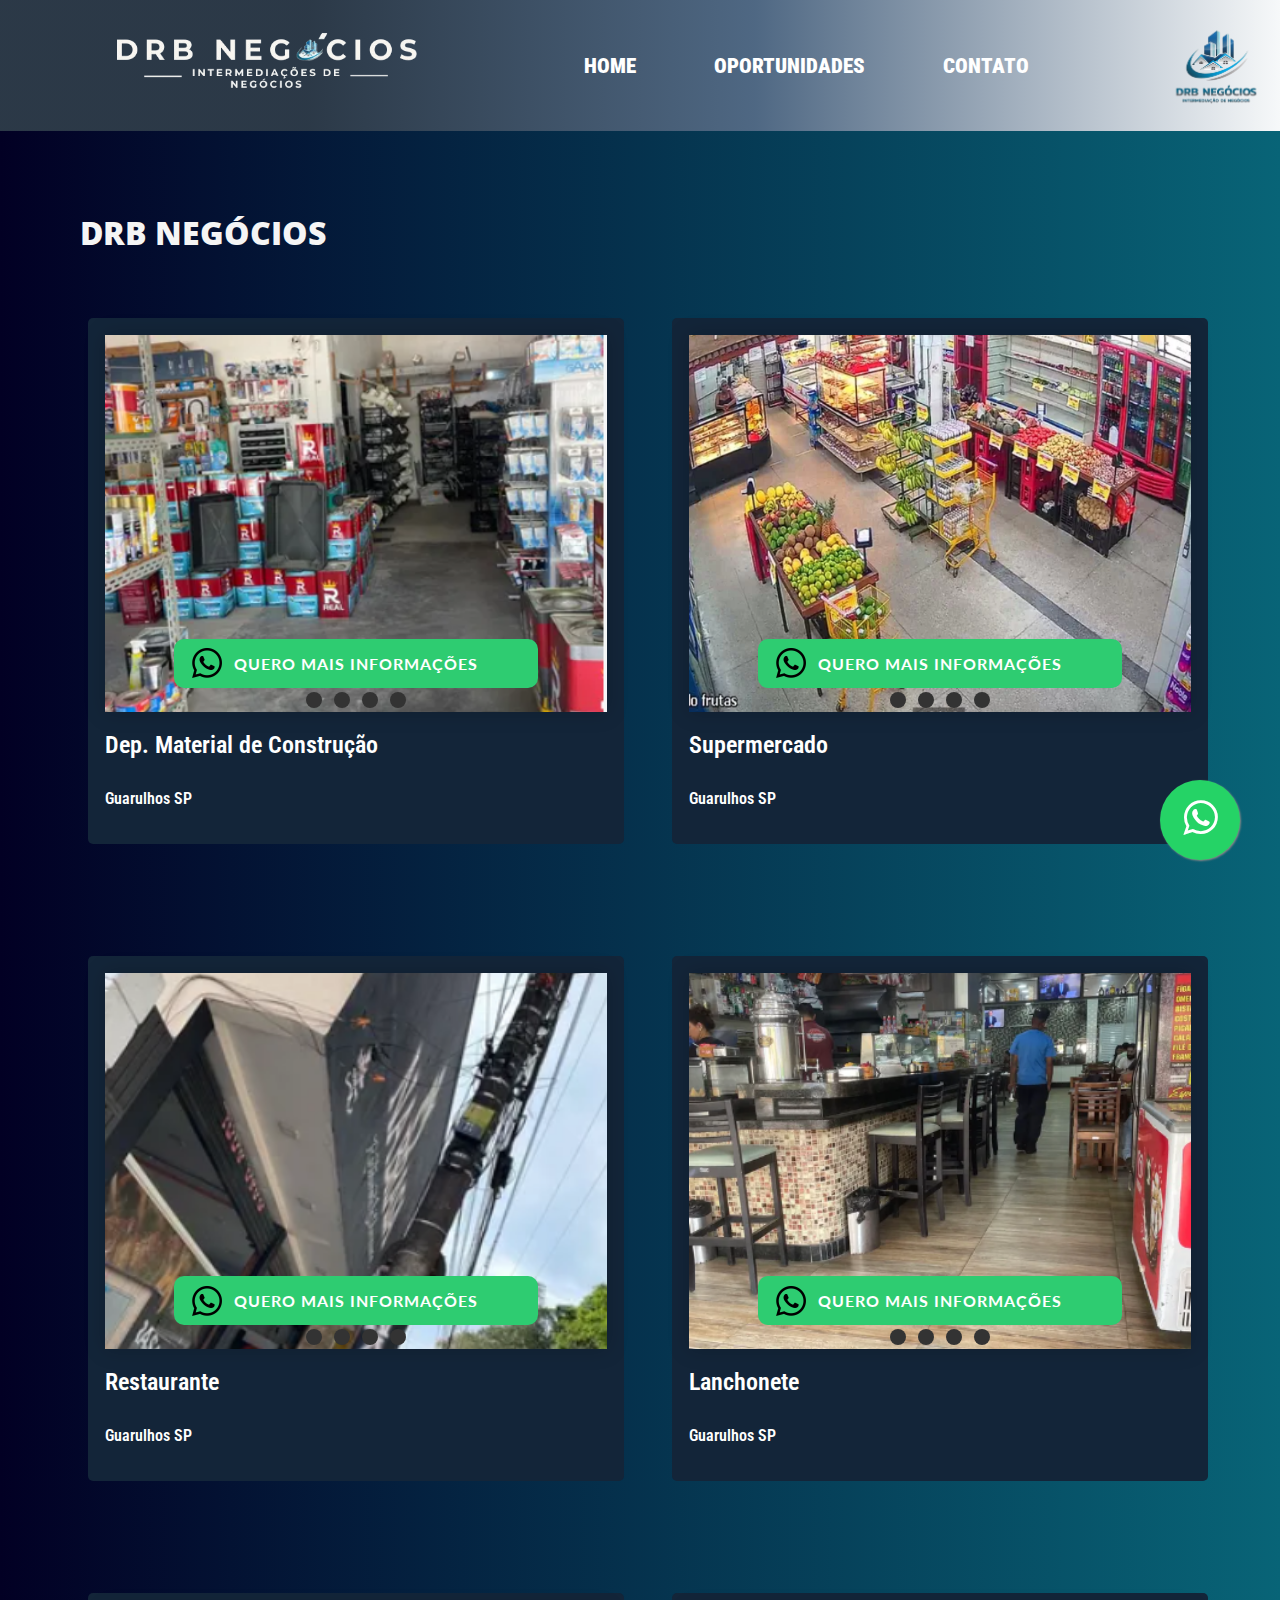
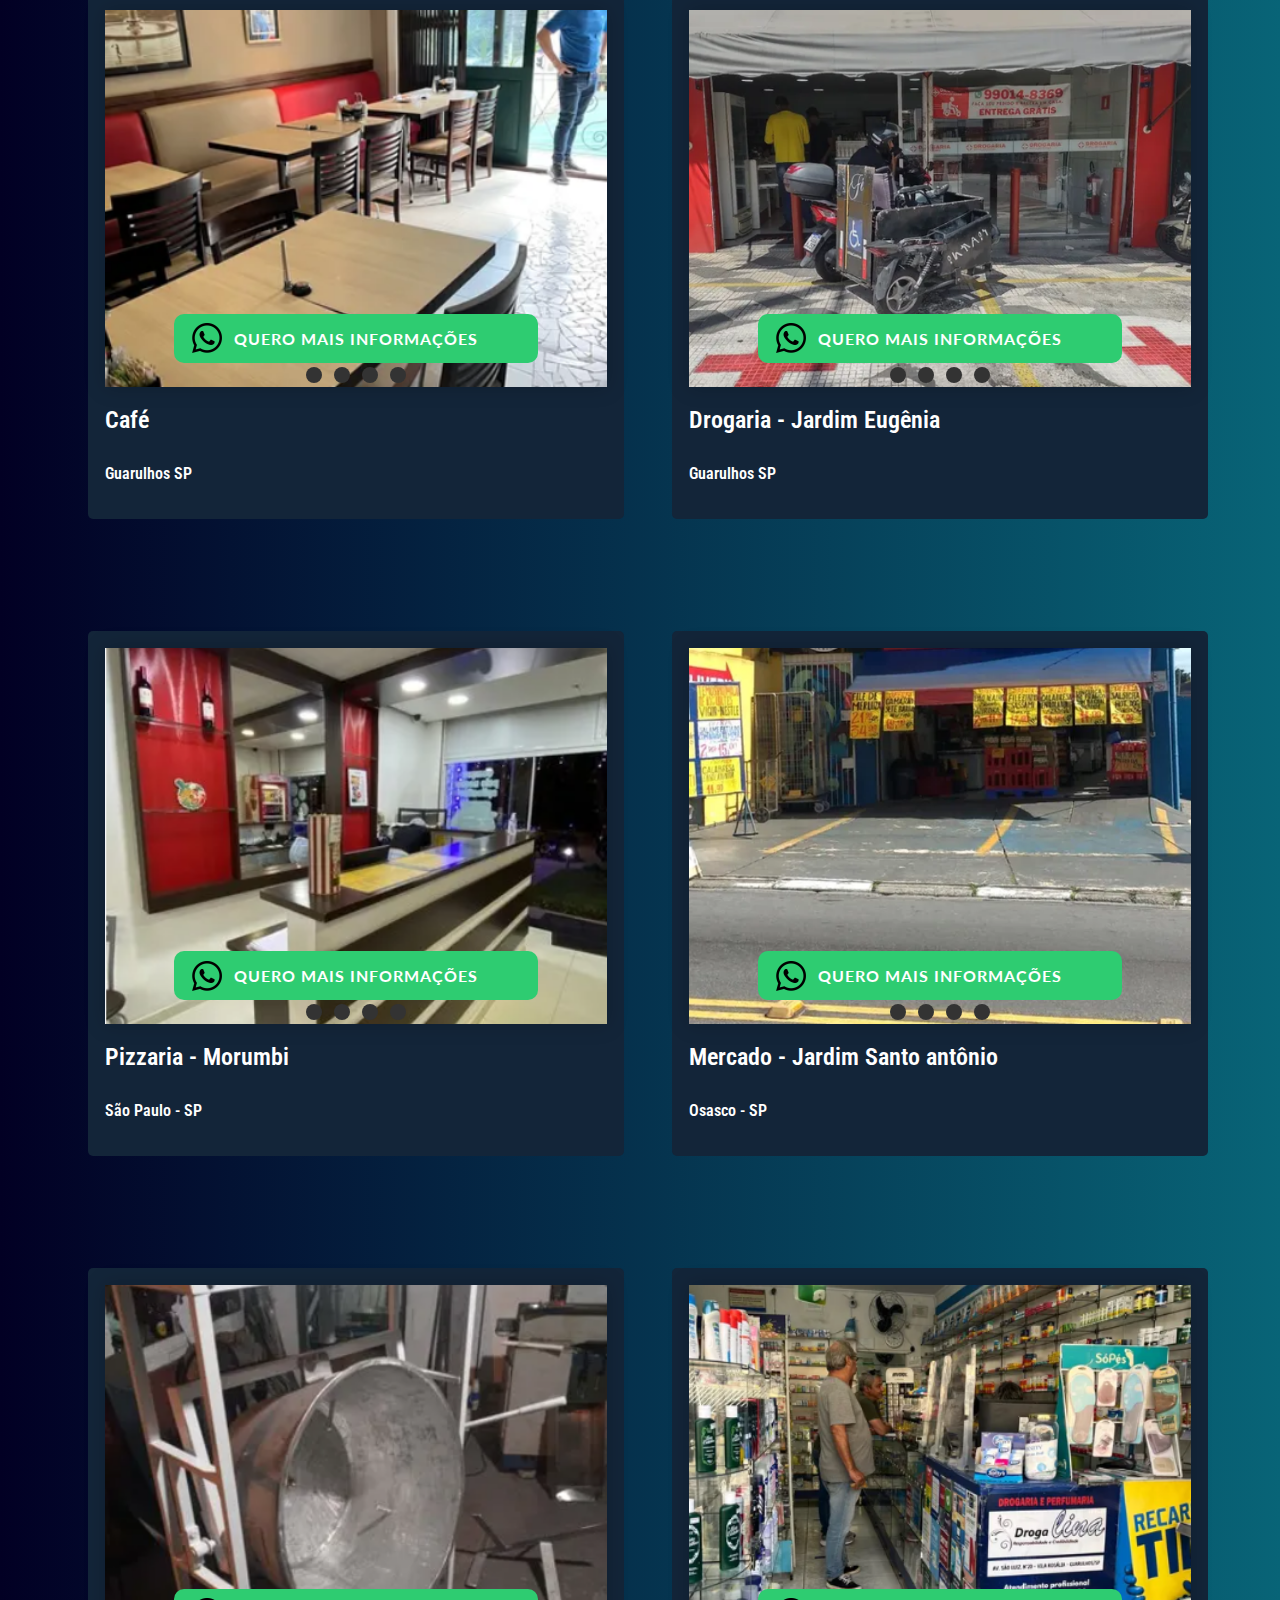
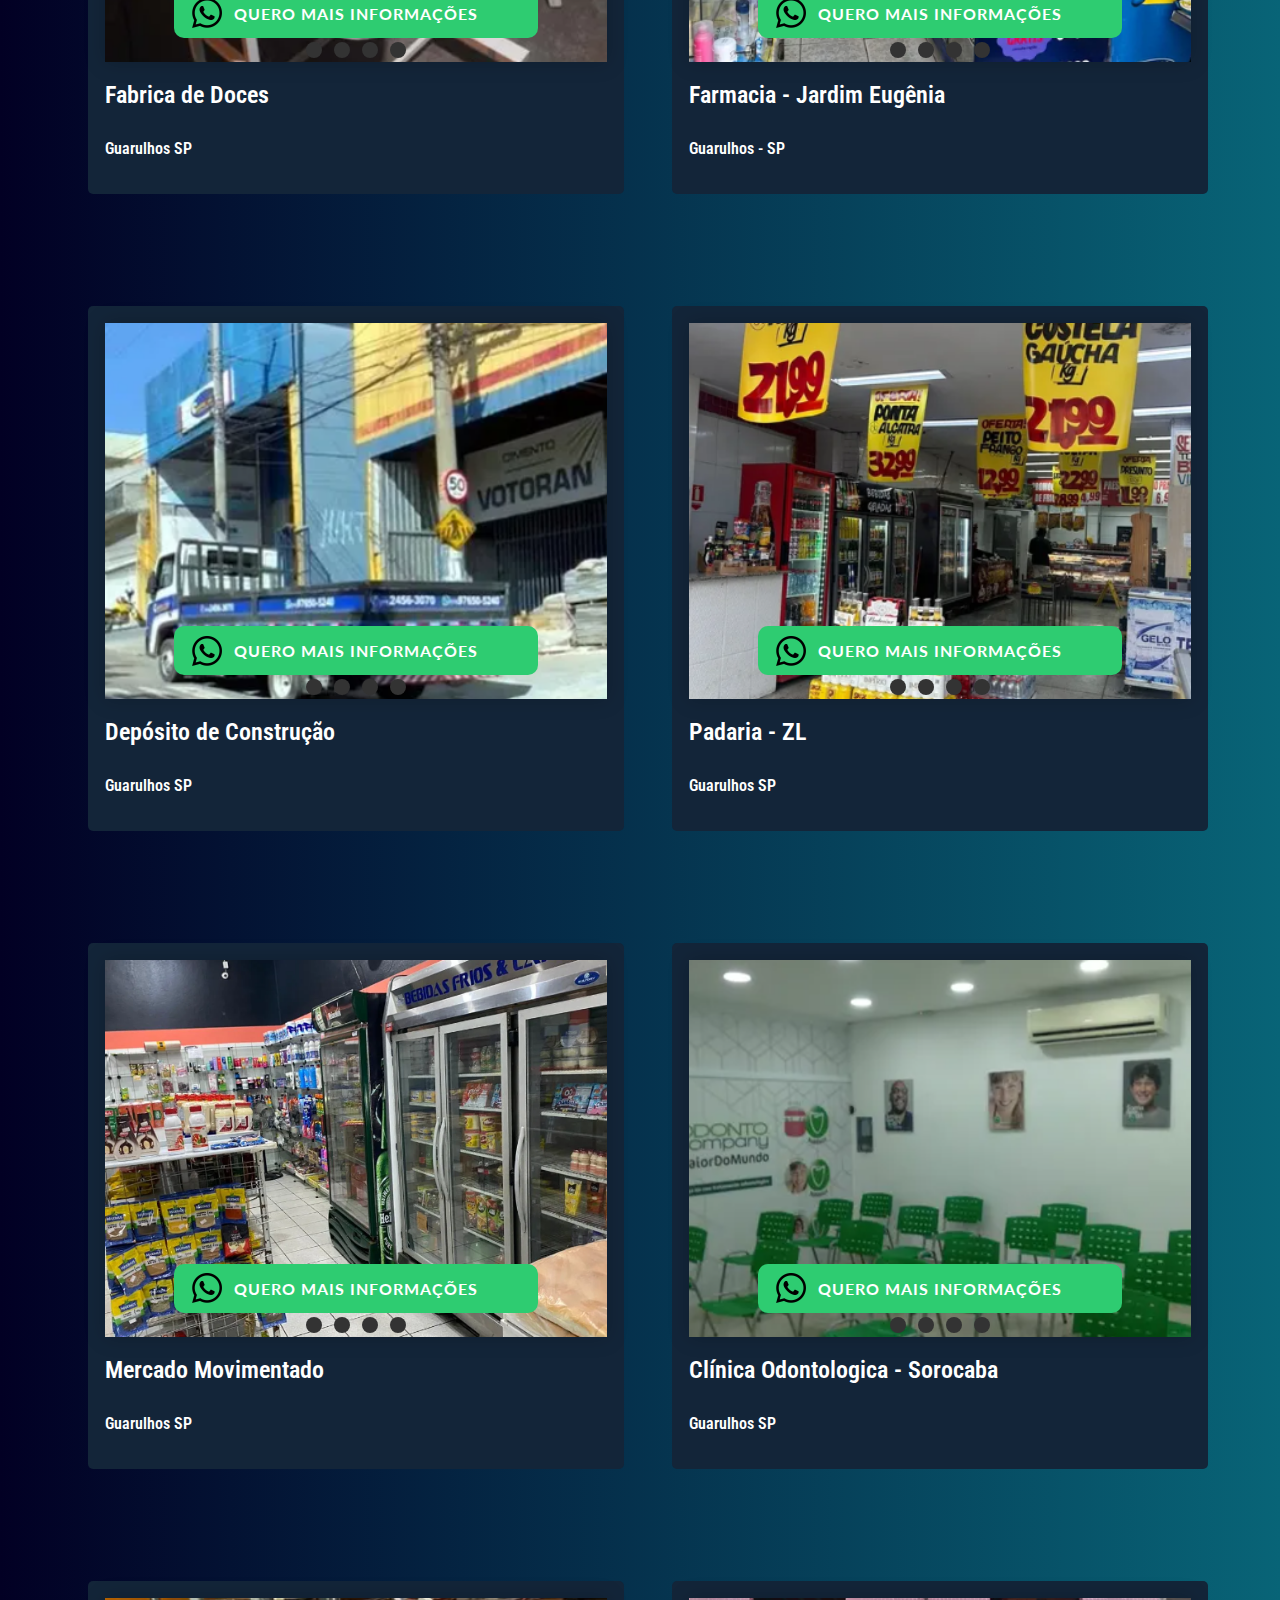
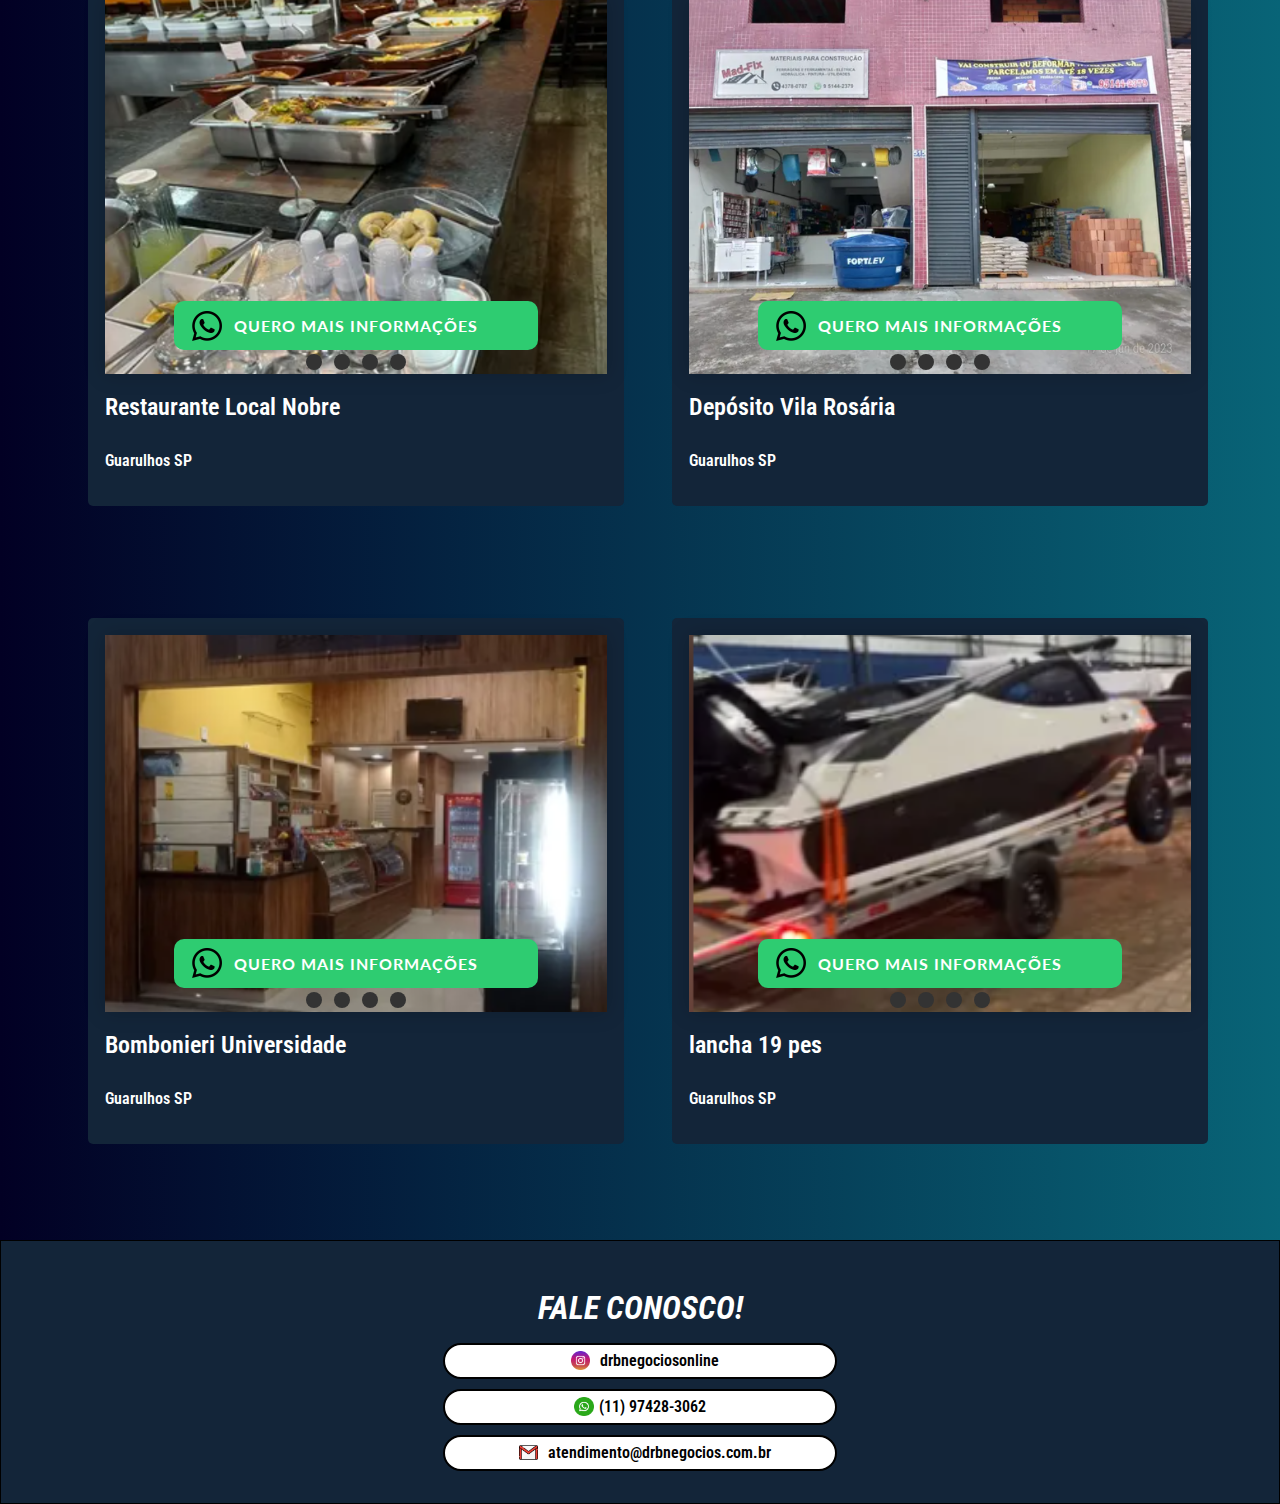
==== commit 1bd01bee: "commit semi-pronto" ====
--- a/oportunidades.html
+++ b/oportunidades.html
@@ -53,21 +53,477 @@
       <h1 class="titulo-oport">DRB NEGÓCIOS</h1>
 
       
-     <section class="conteiner-oport">
-
-      <!-- deposito de material de construção -->
-
-      <section>
-        <div class="main-conteiner">
-            <div class="conteiner-oportunidade">
-                <div>
-                    <section class="carousel" aria-label="Gallery">
+      <section class="conteiner-oport">
+
+        <!-- deposito de material de construção -->
+  
+        <section>
+          <div class="main-conteiner">
+              <div class="conteiner-oportunidade">
+                  <div>
+                      <section class="carousel" aria-label="Gallery">
+                          <ol class="carousel__viewport">
+                            <li id="carousel__slide1"
+                                tabindex="0"
+                                class="carousel__slide">
+                              <div class="carousel__snapper">
+                                <img src="./img-negocios/dep material de construcao/dep material-contr (1).png" alt="Description of Image 1">
+                                <a href="#carousel__slide4"
+                                  class="carousel__prev">Go to last slide</a>
+                                <a href="#carousel__slide2"
+                                  class="carousel__next">Go to next slide</a>
+                              </div>
+                            </li>
+                            <li id="carousel__slide2"
+                                tabindex="0"
+                                class="carousel__slide">
+                              <div class="carousel__snapper">
+                                <img src="./img-negocios/dep material de construcao/dep material-contr (2).png" alt="Description of Image 2">
+                                <a href="#carousel__slide1"
+                                  class="carousel__prev">Go to previous slide</a>
+                                <a href="#carousel__slide3"
+                                  class="carousel__next">Go to next slide</a>
+                              </div>
+                            </li>
+                            <li id="carousel__slide3"
+                                tabindex="0"
+                                class="carousel__slide">
+                              <div class="carousel__snapper">
+                                <img src="./img-negocios/dep material de construcao/dep material-contr (4).png" alt="Description of Image 3">
+                                <a href="#carousel__slide2"
+                                  class="carousel__prev">Go to previous slide</a>
+                                <a href="#carousel__slide4"
+                                  class="carousel__next">Go to next slide</a>
+                              </div>
+                            </li>
+                            <li id="carousel__slide4"
+                                tabindex="0"
+                                class="carousel__slide">
+                              <div class="carousel__snapper">
+                                <img src="./img-negocios/dep material de construcao/dep material-contr (1).png">
+                                <a href="#carousel__slide2"
+                                  class="carousel__prev">Go to previous slide</a>
+                                <a href="#carousel__slide4"
+                                  class="carousel__next">Go to next slide</a>
+                              </div>
+                            </li>
+                            </li>
+                          </ol>
+                          <aside class="carousel__navigation">
+                            <ol class="carousel__navigation-list">
+                              <li class="carousel__navigation-item">
+                                <a href="#carousel__slide1"
+                                  class="carousel__navigation-button">Go to slide 1</a>
+                              </li>
+                              <li class="carousel__navigation-item">
+                                <a href="#carousel__slide2"
+                                  class="carousel__navigation-button">Go to slide 2</a>
+                              </li>
+                              <li class="carousel__navigation-item">
+                                <a href="#carousel__slide3"
+                                  class="carousel__navigation-button">Go to slide 3</a>
+                              </li>
+                              <li class="carousel__navigation-item">
+                                <a href="#carousel__slide4"
+                                  class="carousel__navigation-button">Go to slide 4</a>
+                              </li>
+                            </ol>
+                          </aside>
+                        </section>
+                  </div>
+  
+  
+                  <div>
+                    <form class="form1" action="https://wa.me/5511947788672">
+                      <button class="btn btn-2 btn-sep icon-cart btn-zap-preto">Quero mais informações
+                      </button>
+                      
+  
+                    </form>
+                    <div class="form-textos">
+                      <p class="p-oportunidades">Dep. Material de Construção</p>
+                      <p class="p-oportunidades-extra">Guarulhos SP</p>
+                    </div>
+                   
+                  </div>
+              </div>    
+          </div>
+        </section>
+  
+  
+        <!-- supermercado -->
+  
+        <section>
+          <div class="main-conteiner">
+              <div class="conteiner-oportunidade">
+                  <div>
+                      <section class="carousel" aria-label="Gallery">
+                          <ol class="carousel__viewport">
+                            <li id="carousel__slide1"
+                                tabindex="0"
+                                class="carousel__slide">
+                              <div class="carousel__snapper">
+                                <img src="./img-negocios/Supermercado ZN/supermercado zn (1).png" alt="Description of Image 1">
+                                <a href="#carousel__slide4"
+                                  class="carousel__prev">Go to last slide</a>
+                                <a href="#carousel__slide2"
+                                  class="carousel__next">Go to next slide</a>
+                              </div>
+                            </li>
+                            <li id="carousel__slide2"
+                                tabindex="0"
+                                class="carousel__slide">
+                              <div class="carousel__snapper">
+                                <img src="./img-negocios/Supermercado ZN/supermercado zn (2).png" alt="Description of Image 2">
+                                <a href="#carousel__slide1"
+                                  class="carousel__prev">Go to previous slide</a>
+                                <a href="#carousel__slide3"
+                                  class="carousel__next">Go to next slide</a>
+                              </div>
+                            </li>
+                            <li id="carousel__slide3"
+                                tabindex="0"
+                                class="carousel__slide">
+                              <div class="carousel__snapper">
+                                <img src="./img-negocios/Supermercado ZN/supermercado zn (3).png" alt="Description of Image 3">
+                                <a href="#carousel__slide2"
+                                  class="carousel__prev">Go to previous slide</a>
+                                <a href="#carousel__slide4"
+                                  class="carousel__next">Go to next slide</a>
+                              </div>
+                            </li>
+                            <li id="carousel__slide4"
+                                tabindex="0"
+                                class="carousel__slide">
+                              <div class="carousel__snapper">
+                                <img src="./img-negocios/Supermercado ZN/supermercado zn (4).png" alt="Description of Image 3">
+                                <a href="#carousel__slide2"
+                                  class="carousel__prev">Go to previous slide</a>
+                                <a href="#carousel__slide4"
+                                  class="carousel__next">Go to next slide</a>
+                              </div>
+                            </li>
+                            </li>
+                          </ol>
+                          <aside class="carousel__navigation">
+                            <ol class="carousel__navigation-list">
+                              <li class="carousel__navigation-item">
+                                <a href="#carousel__slide1"
+                                  class="carousel__navigation-button">Go to slide 1</a>
+                              </li>
+                              <li class="carousel__navigation-item">
+                                <a href="#carousel__slide2"
+                                  class="carousel__navigation-button">Go to slide 2</a>
+                              </li>
+                              <li class="carousel__navigation-item">
+                                <a href="#carousel__slide3"
+                                  class="carousel__navigation-button">Go to slide 3</a>
+                              </li>
+                              <li class="carousel__navigation-item">
+                                <a href="#carousel__slide4"
+                                  class="carousel__navigation-button">Go to slide 4</a>
+                              </li>
+                            </ol>
+                          </aside>
+                        </section>
+                  </div>
+  
+  
+                  <div>
+                    <form class="form1" action="https://wa.me/5511947788672">
+                      <button class="btn btn-2 btn-sep icon-cart btn-zap-preto">Quero mais informações
+                      </button>
+                      
+  
+                    </form>
+                    <div class="form-textos">
+                      <p class="p-oportunidades">Supermercado</p>
+                      <p class="p-oportunidades-extra">Guarulhos SP</p>
+                    </div>
+                   
+                  </div>
+              </div>    
+          </div>
+        </section>
+  
+        <!-- restaurante na brasa -->
+  
+        <section>
+          <div class="main-conteiner">
+              <div class="conteiner-oportunidade">
+                  <div>
+                      <section class="carousel" aria-label="Gallery">
+                          <ol class="carousel__viewport">
+                            <li id="carousel__slide1"
+                                tabindex="0"
+                                class="carousel__slide">
+                              <div class="carousel__snapper">
+                                <img src="./img-negocios/restaurante naBrasa/rest naBrasa (1).png" alt="Description of Image 1">
+                                <a href="#carousel__slide4"
+                                  class="carousel__prev">Go to last slide</a>
+                                <a href="#carousel__slide2"
+                                  class="carousel__next">Go to next slide</a>
+                              </div>
+                            </li>
+                            <li id="carousel__slide2"
+                                tabindex="0"
+                                class="carousel__slide">
+                              <div class="carousel__snapper">
+                                <img src="./img-negocios/restaurante naBrasa/rest naBrasa (2).png">
+                                <a href="#carousel__slide1"
+                                  class="carousel__prev">Go to previous slide</a>
+                                <a href="#carousel__slide3"
+                                  class="carousel__next">Go to next slide</a>
+                              </div>
+                            </li>
+                            
+                            
+                          </ol>
+                          <aside class="carousel__navigation">
+                            <ol class="carousel__navigation-list">
+                              <li class="carousel__navigation-item">
+                                <a href="#carousel__slide1"
+                                  class="carousel__navigation-button">Go to slide 1</a>
+                              </li>
+                              <li class="carousel__navigation-item">
+                                <a href="#carousel__slide2"
+                                  class="carousel__navigation-button">Go to slide 2</a>
+                              </li>
+                              <li class="carousel__navigation-item">
+                                <a href="#carousel__slide3"
+                                  class="carousel__navigation-button">Go to slide 3</a>
+                              </li>
+                              <li class="carousel__navigation-item">
+                                <a href="#carousel__slide4"
+                                  class="carousel__navigation-button">Go to slide 4</a>
+                              </li>
+                            </ol>
+                          </aside>
+                        </section>
+                  </div>
+  
+  
+                  <div>
+                    <form class="form1" action="https://wa.me/5511947788672">
+                      <button class="btn btn-2 btn-sep icon-cart btn-zap-preto">Quero mais informações
+                      </button>
+                      
+  
+                    </form>
+                    <div class="form-textos">
+                      <p class="p-oportunidades">Restaurante</p>
+                      <p class="p-oportunidades-extra">Guarulhos SP </p>
+                    </div>
+                   
+                  </div>
+              </div>    
+          </div>
+        </section>
+  
+  
+        <!-- lanchonete mov 1 -->
+  
+        <section>
+          <div class="main-conteiner">
+              <div class="conteiner-oportunidade">
+                  <div>
+                      <section class="carousel" aria-label="Gallery">
+                          <ol class="carousel__viewport">
+                            <li id="carousel__slide1"
+                                tabindex="0"
+                                class="carousel__slide">
+                              <div class="carousel__snapper">
+                                <img src="./img-negocios/lanchonete mov/lanchonete movim (1).png" alt="Description of Image 1">
+                                <a href="#carousel__slide4"
+                                  class="carousel__prev">Go to last slide</a>
+                                <a href="#carousel__slide2"
+                                  class="carousel__next">Go to next slide</a>
+                              </div>
+                            </li>
+                            <li id="carousel__slide2"
+                                tabindex="0"
+                                class="carousel__slide">
+                              <div class="carousel__snapper">
+                                <img src="./img-negocios/lanchonete mov/lanchonete movim (2).png" alt="Description of Image 2">
+                                <a href="#carousel__slide1"
+                                  class="carousel__prev">Go to previous slide</a>
+                                <a href="#carousel__slide3"
+                                  class="carousel__next">Go to next slide</a>
+                              </div>
+                            </li>
+                            <li id="carousel__slide3"
+                                tabindex="0"
+                                class="carousel__slide">
+                              <div class="carousel__snapper">
+                                <img src="./img-negocios/lanchonete mov/lanchonete movim (3).png" alt="Description of Image 3">
+                                <a href="#carousel__slide2"
+                                  class="carousel__prev">Go to previous slide</a>
+                                <a href="#carousel__slide4"
+                                  class="carousel__next">Go to next slide</a>
+                              </div>
+                            </li>
+                            <li id="carousel__slide4"
+                                tabindex="0"
+                                class="carousel__slide">
+                              <div class="carousel__snapper">
+                                <img src="./img-negocios/lanchonete mov/lanchonete movim (4).png" alt="Description of Image 3">
+                                <a href="#carousel__slide2"
+                                  class="carousel__prev">Go to previous slide</a>
+                                <a href="#carousel__slide4"
+                                  class="carousel__next">Go to next slide</a>
+                              </div>
+                            </li>
+                            </li>
+                          </ol>
+                          <aside class="carousel__navigation">
+                            <ol class="carousel__navigation-list">
+                              <li class="carousel__navigation-item">
+                                <a href="#carousel__slide1"
+                                  class="carousel__navigation-button">Go to slide 1</a>
+                              </li>
+                              <li class="carousel__navigation-item">
+                                <a href="#carousel__slide2"
+                                  class="carousel__navigation-button">Go to slide 2</a>
+                              </li>
+                              <li class="carousel__navigation-item">
+                                <a href="#carousel__slide3"
+                                  class="carousel__navigation-button">Go to slide 3</a>
+                              </li>
+                              <li class="carousel__navigation-item">
+                                <a href="#carousel__slide4"
+                                  class="carousel__navigation-button">Go to slide 4</a>
+                              </li>
+                            </ol>
+                          </aside>
+                        </section>
+                  </div>
+  
+  
+                  <div>
+                    <form class="form1" action="https://wa.me/5511947788672">
+                      <button class="btn btn-2 btn-sep icon-cart btn-zap-preto">Quero mais informações
+                      </button>
+                      
+  
+                    </form>
+                    <div class="form-textos">
+                      <p class="p-oportunidades">Lanchonete</p>
+                      <p class="p-oportunidades-extra">Guarulhos SP </p>
+                    </div>
+                   
+                  </div>
+              </div>    
+          </div>
+        </section>
+  
+        <!-- cafe luxo  -->
+  
+        <section>
+          <div class="main-conteiner">
+              <div class="conteiner-oportunidade">
+                  <div>
+                      <section class="carousel" aria-label="Gallery">
+                          <ol class="carousel__viewport">
+                            <li id="carousel__slide1"
+                                tabindex="0"
+                                class="carousel__slide">
+                              <div class="carousel__snapper">
+                                <img src="./img-negocios/cafe luxo/cafe luxo (1).png" alt="Description of Image 1">
+                                <a href="#carousel__slide4"
+                                  class="carousel__prev">Go to last slide</a>
+                                <a href="#carousel__slide2"
+                                  class="carousel__next">Go to next slide</a>
+                              </div>
+                            </li>
+                            <li id="carousel__slide2"
+                                tabindex="0"
+                                class="carousel__slide">
+                              <div class="carousel__snapper">
+                                <img src="./img-negocios/cafe luxo/cafe luxo (2).png" alt="Description of Image 2">
+                                <a href="#carousel__slide1"
+                                  class="carousel__prev">Go to previous slide</a>
+                                <a href="#carousel__slide3"
+                                  class="carousel__next">Go to next slide</a>
+                              </div>
+                            </li>
+                            <li id="carousel__slide3"
+                                tabindex="0"
+                                class="carousel__slide">
+                              <div class="carousel__snapper">
+                                <img src="./img-negocios/cafe luxo/cafe luxo (3).png" alt="Description of Image 3">
+                                <a href="#carousel__slide2"
+                                  class="carousel__prev">Go to previous slide</a>
+                                <a href="#carousel__slide4"
+                                  class="carousel__next">Go to next slide</a>
+                              </div>
+                            </li>
+                            <li id="carousel__slide4"
+                                tabindex="0"
+                                class="carousel__slide">
+                              <div class="carousel__snapper">
+                                <img src="./img-negocios/cafe luxo/cafe luxo (4).png" alt="Description of Image 3">
+                                <a href="#carousel__slide2"
+                                  class="carousel__prev">Go to previous slide</a>
+                                <a href="#carousel__slide4"
+                                  class="carousel__next">Go to next slide</a>
+                              </div>
+                            </li>
+                            </li>
+                          </ol>
+                          <aside class="carousel__navigation">
+                            <ol class="carousel__navigation-list">
+                              <li class="carousel__navigation-item">
+                                <a href="#carousel__slide1"
+                                  class="carousel__navigation-button">Go to slide 1</a>
+                              </li>
+                              <li class="carousel__navigation-item">
+                                <a href="#carousel__slide2"
+                                  class="carousel__navigation-button">Go to slide 2</a>
+                              </li>
+                              <li class="carousel__navigation-item">
+                                <a href="#carousel__slide3"
+                                  class="carousel__navigation-button">Go to slide 3</a>
+                              </li>
+                              <li class="carousel__navigation-item">
+                                <a href="#carousel__slide4"
+                                  class="carousel__navigation-button">Go to slide 4</a>
+                              </li>
+                            </ol>
+                          </aside>
+                        </section>
+                  </div>
+  
+  
+                  <div>
+                    <form class="form1" action="https://wa.me/5511947788672">
+                      <button class="btn btn-2 btn-sep icon-cart btn-zap-preto">Quero mais informações
+                      </button>
+                      
+  
+                    </form>
+                    <div class="form-textos">
+                      <p class="p-oportunidades">Café</p>
+                      <p class="p-oportunidades-extra">Guarulhos SP </p>
+                    </div>
+                   
+                  </div>
+              </div>    
+          </div>
+        </section>
+  
+        <!-- drogaria guarulhos -->
+  
+         <section>
+          <div class="main-conteiner">
+              <div class="conteiner-oportunidade">
+                  <div>
+                      <section class="carousel" aria-label="Gallery">
                         <ol class="carousel__viewport">
                           <li id="carousel__slide1"
                               tabindex="0"
                               class="carousel__slide">
                             <div class="carousel__snapper">
-                              <img src="./img-negocios/dep material de construcao/dep material-contr (1).png" alt="Description of Image 1">
+                              <img src="./img-negocios/drogaria em gru/drogaria em gru (1).png">
                               <a href="#carousel__slide4"
                                 class="carousel__prev">Go to last slide</a>
                               <a href="#carousel__slide2"
@@ -78,7 +534,7 @@
                               tabindex="0"
                               class="carousel__slide">
                             <div class="carousel__snapper">
-                              <img src="./img-negocios/dep material de construcao/dep material-contr (2).png" alt="Description of Image 2">
+                              <img src="./img-negocios/drogaria em gru/drogaria em gru (2).png" alt="Description of Image 2">
                               <a href="#carousel__slide1"
                                 class="carousel__prev">Go to previous slide</a>
                               <a href="#carousel__slide3"
@@ -89,7 +545,7 @@
                               tabindex="0"
                               class="carousel__slide">
                             <div class="carousel__snapper">
-                              <img src="./img-negocios/dep material de construcao/dep material-contr (4).png" alt="Description of Image 3">
+                              <img src="./img-negocios/drogaria em gru/drogaria em gru (3).png">
                               <a href="#carousel__slide2"
                                 class="carousel__prev">Go to previous slide</a>
                               <a href="#carousel__slide4"
@@ -100,70 +556,71 @@
                               tabindex="0"
                               class="carousel__slide">
                             <div class="carousel__snapper">
-                              <img src="./img-negocios/dep material de construcao/dep material-contr (1).png">
+                              <img src="./img-negocios/drogaria em gru/drogaria em gru (4).png">
                               <a href="#carousel__slide2"
                                 class="carousel__prev">Go to previous slide</a>
                               <a href="#carousel__slide4"
                                 class="carousel__next">Go to next slide</a>
                             </div>
                           </li>
-                          </li>
+                          
                         </ol>
-                        <aside class="carousel__navigation">
-                          <ol class="carousel__navigation-list">
-                            <li class="carousel__navigation-item">
-                              <a href="#carousel__slide1"
-                                class="carousel__navigation-button">Go to slide 1</a>
-                            </li>
-                            <li class="carousel__navigation-item">
-                              <a href="#carousel__slide2"
-                                class="carousel__navigation-button">Go to slide 2</a>
-                            </li>
-                            <li class="carousel__navigation-item">
-                              <a href="#carousel__slide3"
-                                class="carousel__navigation-button">Go to slide 3</a>
-                            </li>
-                            <li class="carousel__navigation-item">
-                              <a href="#carousel__slide4"
-                                class="carousel__navigation-button">Go to slide 4</a>
-                            </li>
-                          </ol>
-                        </aside>
-                      </section>
-                </div>
-
-
-                <div>
-                  <form class="form1" action="https://wa.me/5511947788672">
-                    <button class="btn btn-2 btn-sep icon-cart btn-zap-preto">Quero mais informações
-                    </button>
-                    
-
-                  </form>
-                  <div class="form-textos">
-                    <p class="p-oportunidades">Dep. Material de Construção</p>
-                    <p class="p-oportunidades-extra">Guarulhos SP</p>
+                          <aside class="carousel__navigation">
+                            <ol class="carousel__navigation-list">
+                              <li class="carousel__navigation-item">
+                                <a href="#carousel__slide1"
+                                  class="carousel__navigation-button">Go to slide 1</a>
+                              </li>
+                              <li class="carousel__navigation-item">
+                                <a href="#carousel__slide2"
+                                  class="carousel__navigation-button">Go to slide 2</a>
+                              </li>
+                              <li class="carousel__navigation-item">
+                                <a href="#carousel__slide3"
+                                  class="carousel__navigation-button">Go to slide 3</a>
+                              </li>
+                              <li class="carousel__navigation-item">
+                                <a href="#carousel__slide4"
+                                  class="carousel__navigation-button">Go to slide 4</a>
+                              </li>
+                            </ol>
+                          </aside>
+                        </section>
                   </div>
-                 
-                </div>
-            </div>    
-        </div>
-      </section>
-
-
-      <!-- supermercado -->
-
-      <section>
-        <div class="main-conteiner">
-            <div class="conteiner-oportunidade">
-                <div>
-                    <section class="carousel" aria-label="Gallery">
+  
+  
+                  <div>
+                    <form class="form1" action="https://wa.me/5511947788672">
+                      <button class="btn btn-2 btn-sep icon-cart btn-zap-preto">Quero mais informações
+                      </button>
+                      
+  
+                    </form>
+                    <div class="form-textos">
+                      <p class="p-oportunidades">Drogaria - Jardim Eugênia</p>
+                      <p class="p-oportunidades-extra">Guarulhos SP </p>
+                    </div>
+                   
+                  </div>
+              </div>
+              
+                  
+          </div>
+        </section>
+  
+        <!-- pizzaria morumbi -->
+  
+        <section>
+          <div class="main-conteiner">
+              <div class="conteiner-oportunidade">
+                  <div>
+                      <section class="carousel" aria-label="Gallery">
                         <ol class="carousel__viewport">
                           <li id="carousel__slide1"
                               tabindex="0"
                               class="carousel__slide">
                             <div class="carousel__snapper">
-                              <img src="./img-negocios/Supermercado ZN/supermercado zn (1).png" alt="Description of Image 1">
+                              <img src="./img-negocios/pizzaria morumbi/pizzaria morumbi (1).png" alt="Description of Image 1">
                               <a href="#carousel__slide4"
                                 class="carousel__prev">Go to last slide</a>
                               <a href="#carousel__slide2"
@@ -174,7 +631,7 @@
                               tabindex="0"
                               class="carousel__slide">
                             <div class="carousel__snapper">
-                              <img src="./img-negocios/Supermercado ZN/supermercado zn (2).png" alt="Description of Image 2">
+                              <img src="./img-negocios/pizzaria morumbi/pizzaria morumbi (2).png" alt="Description of Image 2">
                               <a href="#carousel__slide1"
                                 class="carousel__prev">Go to previous slide</a>
                               <a href="#carousel__slide3"
@@ -185,7 +642,84 @@
                               tabindex="0"
                               class="carousel__slide">
                             <div class="carousel__snapper">
-                              <img src="./img-negocios/Supermercado ZN/supermercado zn (3).png" alt="Description of Image 3">
+                              <img src="./img-negocios/pizzaria morumbi/pizzaria morumbi (3).png" alt="Description of Image 3">
+                              <a href="#carousel__slide2"
+                                class="carousel__prev">Go to previous slide</a>
+                              <a href="#carousel__slide4"
+                                class="carousel__next">Go to next slide</a>
+                            </div>
+                          </li>
+                          
+                        </ol>
+                          <aside class="carousel__navigation">
+                            <ol class="carousel__navigation-list">
+                              <li class="carousel__navigation-item">
+                                <a href="#carousel__slide1"
+                                  class="carousel__navigation-button">Go to slide 1</a>
+                              </li>
+                              <li class="carousel__navigation-item">
+                                <a href="#carousel__slide2"
+                                  class="carousel__navigation-button">Go to slide 2</a>
+                              </li>
+                              <li class="carousel__navigation-item">
+                                <a href="#carousel__slide3"
+                                  class="carousel__navigation-button">Go to slide 3</a>
+                              </li>
+                              <li class="carousel__navigation-item">
+                                <a href="#carousel__slide4"
+                                  class="carousel__navigation-button">Go to slide 4</a>
+                              </li>
+                            </ol>
+                          </aside>
+                        </section>
+                  </div>
+  
+  
+                  <div>
+                    <form class="form1" action="https://wa.me/5511947788672">
+                      <button class="btn btn-2 btn-sep icon-cart btn-zap-preto">Quero mais informações
+                      </button>
+                      
+  
+                    </form>
+                    <div class="form-textos">
+                      <p class="p-oportunidades">Pizzaria - Morumbi</p>
+                      <p class="p-oportunidades-extra">São Paulo - SP</p>
+                    </div>
+                   
+                  </div>
+              </div>
+              
+                  
+          </div>
+        </section>
+  
+  
+        <!-- mercado osasco  -->
+  
+        <section>
+          <div class="main-conteiner">
+              <div class="conteiner-oportunidade">
+                  <div>
+                      <section class="carousel" aria-label="Gallery">
+                        <ol class="carousel__viewport">
+                          
+                          <li id="carousel__slide2"
+                              tabindex="0"
+                              class="carousel__slide">
+                            <div class="carousel__snapper">
+                              <img src=".//img-negocios/mercado osasco/mercado em osasco (1).png">
+                              <a href="#carousel__slide1"
+                                class="carousel__prev">Go to previous slide</a>
+                              <a href="#carousel__slide3"
+                                class="carousel__next">Go to next slide</a>
+                            </div>
+                          </li>
+                          <li id="carousel__slide3"
+                              tabindex="0"
+                              class="carousel__slide">
+                            <div class="carousel__snapper">
+                              <img src="/img-negocios/mercado osasco/mercado em osasco (2).png" alt="Description of Image 3">
                               <a href="#carousel__slide2"
                                 class="carousel__prev">Go to previous slide</a>
                               <a href="#carousel__slide4"
@@ -196,7 +730,7 @@
                               tabindex="0"
                               class="carousel__slide">
                             <div class="carousel__snapper">
-                              <img src="./img-negocios/Supermercado ZN/supermercado zn (4).png" alt="Description of Image 3">
+                              <img src="./img-negocios/mercado osasco/mercado em osasco (3).png" alt="Description of Image 3">
                               <a href="#carousel__slide2"
                                 class="carousel__prev">Go to previous slide</a>
                               <a href="#carousel__slide4"
@@ -205,60 +739,62 @@
                           </li>
                           </li>
                         </ol>
-                        <aside class="carousel__navigation">
-                          <ol class="carousel__navigation-list">
-                            <li class="carousel__navigation-item">
-                              <a href="#carousel__slide1"
-                                class="carousel__navigation-button">Go to slide 1</a>
-                            </li>
-                            <li class="carousel__navigation-item">
-                              <a href="#carousel__slide2"
-                                class="carousel__navigation-button">Go to slide 2</a>
-                            </li>
-                            <li class="carousel__navigation-item">
-                              <a href="#carousel__slide3"
-                                class="carousel__navigation-button">Go to slide 3</a>
-                            </li>
-                            <li class="carousel__navigation-item">
-                              <a href="#carousel__slide4"
-                                class="carousel__navigation-button">Go to slide 4</a>
-                            </li>
-                          </ol>
-                        </aside>
-                      </section>
-                </div>
-
-
-                <div>
-                  <form class="form1" action="https://wa.me/5511947788672">
-                    <button class="btn btn-2 btn-sep icon-cart btn-zap-preto">Quero mais informações
-                    </button>
-                    
-
-                  </form>
-                  <div class="form-textos">
-                    <p class="p-oportunidades">Supermercado</p>
-                    <p class="p-oportunidades-extra">Guarulhos SP</p>
+                          <aside class="carousel__navigation">
+                            <ol class="carousel__navigation-list">
+                              <li class="carousel__navigation-item">
+                                <a href="#carousel__slide1"
+                                  class="carousel__navigation-button">Go to slide 1</a>
+                              </li>
+                              <li class="carousel__navigation-item">
+                                <a href="#carousel__slide2"
+                                  class="carousel__navigation-button">Go to slide 2</a>
+                              </li>
+                              <li class="carousel__navigation-item">
+                                <a href="#carousel__slide3"
+                                  class="carousel__navigation-button">Go to slide 3</a>
+                              </li>
+                              <li class="carousel__navigation-item">
+                                <a href="#carousel__slide4"
+                                  class="carousel__navigation-button">Go to slide 4</a>
+                              </li>
+                            </ol>
+                          </aside>
+                        </section>
                   </div>
-                 
-                </div>
-            </div>    
-        </div>
-      </section>
-
-      <!-- restaurante na brasa -->
-
-      <section>
-        <div class="main-conteiner">
-            <div class="conteiner-oportunidade">
-                <div>
-                    <section class="carousel" aria-label="Gallery">
+  
+  
+                  <div>
+                    <form class="form1" action="https://wa.me/5511947788672">
+                      <button class="btn btn-2 btn-sep icon-cart btn-zap-preto">Quero mais informações
+                      </button>
+                      
+  
+                    </form>
+                    <div class="form-textos">
+                      <p class="p-oportunidades">Mercado - Jardim Santo antônio</p>
+                      <p class="p-oportunidades-extra">Osasco - SP</p>
+                    </div>
+                   
+                  </div>
+              </div>
+              
+                  
+          </div>
+        </section>
+  
+        <!-- fabrica de doce -->
+  
+        <section>
+          <div class="main-conteiner">
+              <div class="conteiner-oportunidade">
+                  <div>
+                      <section class="carousel" aria-label="Gallery">
                         <ol class="carousel__viewport">
                           <li id="carousel__slide1"
                               tabindex="0"
                               class="carousel__slide">
                             <div class="carousel__snapper">
-                              <img src="./img-negocios/restaurante naBrasa/rest naBrasa (1).png" alt="Description of Image 1">
+                              <img src="./img-negocios/fabrica de doce/fabrica de doce (1).png" alt="Description of Image 1">
                               <a href="#carousel__slide4"
                                 class="carousel__prev">Go to last slide</a>
                               <a href="#carousel__slide2"
@@ -269,82 +805,7 @@
                               tabindex="0"
                               class="carousel__slide">
                             <div class="carousel__snapper">
-                              <img src="./img-negocios/restaurante naBrasa/rest naBrasa (2).png">
-                              <a href="#carousel__slide1"
-                                class="carousel__prev">Go to previous slide</a>
-                              <a href="#carousel__slide3"
-                                class="carousel__next">Go to next slide</a>
-                            </div>
-                          </li>
-                          
-                          
-                        </ol>
-                        <aside class="carousel__navigation">
-                          <ol class="carousel__navigation-list">
-                            <li class="carousel__navigation-item">
-                              <a href="#carousel__slide1"
-                                class="carousel__navigation-button">Go to slide 1</a>
-                            </li>
-                            <li class="carousel__navigation-item">
-                              <a href="#carousel__slide2"
-                                class="carousel__navigation-button">Go to slide 2</a>
-                            </li>
-                            <li class="carousel__navigation-item">
-                              <a href="#carousel__slide3"
-                                class="carousel__navigation-button">Go to slide 3</a>
-                            </li>
-                            <li class="carousel__navigation-item">
-                              <a href="#carousel__slide4"
-                                class="carousel__navigation-button">Go to slide 4</a>
-                            </li>
-                          </ol>
-                        </aside>
-                      </section>
-                </div>
-
-
-                <div>
-                  <form class="form1" action="https://wa.me/5511947788672">
-                    <button class="btn btn-2 btn-sep icon-cart btn-zap-preto">Quero mais informações
-                    </button>
-                    
-
-                  </form>
-                  <div class="form-textos">
-                    <p class="p-oportunidades">Restaurante</p>
-                    <p class="p-oportunidades-extra">Guarulhos SP </p>
-                  </div>
-                 
-                </div>
-            </div>    
-        </div>
-      </section>
-
-
-      <!-- lanchonete mov 1 -->
-
-      <section>
-        <div class="main-conteiner">
-            <div class="conteiner-oportunidade">
-                <div>
-                    <section class="carousel" aria-label="Gallery">
-                        <ol class="carousel__viewport">
-                          <li id="carousel__slide1"
-                              tabindex="0"
-                              class="carousel__slide">
-                            <div class="carousel__snapper">
-                              <img src="./img-negocios/lanchonete mov/lanchonete movim (1).png" alt="Description of Image 1">
-                              <a href="#carousel__slide4"
-                                class="carousel__prev">Go to last slide</a>
-                              <a href="#carousel__slide2"
-                                class="carousel__next">Go to next slide</a>
-                            </div>
-                          </li>
-                          <li id="carousel__slide2"
-                              tabindex="0"
-                              class="carousel__slide">
-                            <div class="carousel__snapper">
-                              <img src="./img-negocios/lanchonete mov/lanchonete movim (2).png" alt="Description of Image 2">
+                              <img src="./img-negocios/fabrica de doce/fabrica de doce (2).png" alt="Description of Image 2">
                               <a href="#carousel__slide1"
                                 class="carousel__prev">Go to previous slide</a>
                               <a href="#carousel__slide3"
@@ -355,1316 +816,875 @@
                               tabindex="0"
                               class="carousel__slide">
                             <div class="carousel__snapper">
-                              <img src="./img-negocios/lanchonete mov/lanchonete movim (3).png" alt="Description of Image 3">
+                              <img src="./img-negocios/fabrica de doce/fabrica de doce (3).png" alt="Description of Image 3">
                               <a href="#carousel__slide2"
                                 class="carousel__prev">Go to previous slide</a>
                               <a href="#carousel__slide4"
                                 class="carousel__next">Go to next slide</a>
                             </div>
                           </li>
-                          <li id="carousel__slide4"
-                              tabindex="0"
-                              class="carousel__slide">
-                            <div class="carousel__snapper">
-                              <img src="./img-negocios/lanchonete mov/lanchonete movim (4).png" alt="Description of Image 3">
-                              <a href="#carousel__slide2"
-                                class="carousel__prev">Go to previous slide</a>
-                              <a href="#carousel__slide4"
-                                class="carousel__next">Go to next slide</a>
+                          
+                          
+                        </ol>
+                          <aside class="carousel__navigation">
+                            <ol class="carousel__navigation-list">
+                              <li class="carousel__navigation-item">
+                                <a href="#carousel__slide1"
+                                  class="carousel__navigation-button">Go to slide 1</a>
+                              </li>
+                              <li class="carousel__navigation-item">
+                                <a href="#carousel__slide2"
+                                  class="carousel__navigation-button">Go to slide 2</a>
+                              </li>
+                              <li class="carousel__navigation-item">
+                                <a href="#carousel__slide3"
+                                  class="carousel__navigation-button">Go to slide 3</a>
+                              </li>
+                              <li class="carousel__navigation-item">
+                                <a href="#carousel__slide4"
+                                  class="carousel__navigation-button">Go to slide 4</a>
+                              </li>
+                            </ol>
+                          </aside>
+                        </section>
+                  </div>
+  
+  
+                  <div>
+                    <form class="form1" action="https://wa.me/5511947788672">
+                      <button class="btn btn-2 btn-sep icon-cart btn-zap-preto">Quero mais informações
+                      </button>
+                      
+  
+                    </form>
+                    <div class="form-textos">
+                      <p class="p-oportunidades">Fabrica de Doces</p>
+                      <p class="p-oportunidades-extra">Guarulhos SP </p>
+                    </div>
+                   
+                  </div>
+              </div>
+              
+                  
+          </div>
+        </section>
+  
+        <!-- farmacia -->
+  
+                <div class="main-conteiner">
+                    <div class="conteiner-oportunidade">
+                        
+                        <div>
+                            <section class="carousel" aria-label="Gallery">
+                                <ol class="carousel__viewport">
+                                  <li id="carousel__slide1"
+                                      tabindex="0"
+                                      class="carousel__slide">
+                                    <div class="carousel__snapper">
+                                      <img src="./img-negocios/farmacia/farmacia (1).png" alt="Description of Image 1">
+                                      <a href="#carousel__slide4"
+                                        class="carousel__prev">Go to last slide</a>
+                                      <a href="#carousel__slide2"
+                                        class="carousel__next">Go to next slide</a>
+                                    </div>
+                                  </li>
+                                  <li id="carousel__slide2"
+                                      tabindex="0"
+                                      class="carousel__slide">
+                                    <div class="carousel__snapper">
+                                      <img src="./img-negocios/farmacia/farmacia (2).png" alt="Description of Image 2">
+                                      <a href="#carousel__slide1"
+                                        class="carousel__prev">Go to previous slide</a>
+                                      <a href="#carousel__slide3"
+                                        class="carousel__next">Go to next slide</a>
+                                    </div>
+                                  </li>
+                                  <li id="carousel__slide3"
+                                      tabindex="0"
+                                      class="carousel__slide">
+                                    <div class="carousel__snapper">
+                                      <img src="./img-negocios/farmacia/farmacia (3).png" alt="Description of Image 3">
+                                      <a href="#carousel__slide2"
+                                        class="carousel__prev">Go to previous slide</a>
+                                      <a href="#carousel__slide4"
+                                        class="carousel__next">Go to next slide</a>
+                                    </div>
+                                  </li>
+                                  <li id="carousel__slide4"
+                                      tabindex="0"
+                                      class="carousel__slide">
+                                    <div class="carousel__snapper">
+                                      <img src="./img-negocios/farmacia/farmacia (4).png" alt="Description of Image 3">
+                                      <a href="#carousel__slide2"
+                                        class="carousel__prev">Go to previous slide</a>
+                                      <a href="#carousel__slide4"
+                                        class="carousel__next">Go to next slide</a>
+                                    </div>
+                                  </li>
+                                </ol>
+                                <aside class="carousel__navigation">
+                                  <ol class="carousel__navigation-list">
+                                    <li class="carousel__navigation-item">
+                                      <a href="#carousel__slide1"
+                                        class="carousel__navigation-button">Go to slide 1</a>
+                                    </li>
+                                    <li class="carousel__navigation-item">
+                                      <a href="#carousel__slide2"
+                                        class="carousel__navigation-button">Go to slide 2</a>
+                                    </li>
+                                    <li class="carousel__navigation-item">
+                                      <a href="#carousel__slide3"
+                                        class="carousel__navigation-button">Go to slide 3</a>
+                                    </li>
+                                    <li class="carousel__navigation-item">
+                                      <a href="#carousel__slide4"
+                                        class="carousel__navigation-button">Go to slide 4</a>
+                                    </li>
+                                  </ol>
+                                </aside>
+                              
+                            </section>
+                        <div class="conteiner-form">
+                            <form class="form1" action="https://wa.me/5511947788672">
+                              
+                              <button class="btn btn-2 btn-sep icon-cart btn-zap-preto">
+                                <!-- <img src="./img/whatsapp-preto.png" class="zap-logo" alt="Logo do WhatsApp"> -->
+                                Quero mais informações
+                            </button>
+  
+                            </form>
+                            <div class="form-textos">
+                              <p class="p-oportunidades">Farmacia - Jardim Eugênia </p>
+                               
+                                   <p class="p-oportunidades-extra">Guarulhos - SP </p>
+                                
                             </div>
-                          </li>
-                          </li>
-                        </ol>
-                        <aside class="carousel__navigation">
-                          <ol class="carousel__navigation-list">
-                            <li class="carousel__navigation-item">
-                              <a href="#carousel__slide1"
-                                class="carousel__navigation-button">Go to slide 1</a>
-                            </li>
-                            <li class="carousel__navigation-item">
-                              <a href="#carousel__slide2"
-                                class="carousel__navigation-button">Go to slide 2</a>
-                            </li>
-                            <li class="carousel__navigation-item">
-                              <a href="#carousel__slide3"
-                                class="carousel__navigation-button">Go to slide 3</a>
-                            </li>
-                            <li class="carousel__navigation-item">
-                              <a href="#carousel__slide4"
-                                class="carousel__navigation-button">Go to slide 4</a>
-                            </li>
-                          </ol>
-                        </aside>
-                      </section>
+                            
+                        </div>
+                    </div>
+  
+                  </div>  
                 </div>
-
-
-                <div>
-                  <form class="form1" action="https://wa.me/5511947788672">
-                    <button class="btn btn-2 btn-sep icon-cart btn-zap-preto">Quero mais informações
-                    </button>
-                    
-
-                  </form>
-                  <div class="form-textos">
-                    <p class="p-oportunidades">Lanchonete</p>
-                    <p class="p-oportunidades-extra">Guarulhos SP </p>
-                  </div>
-                 
-                </div>
-            </div>    
-        </div>
-      </section>
-
-      <!-- cafe luxo  -->
-
-      <section>
-        <div class="main-conteiner">
-            <div class="conteiner-oportunidade">
-                <div>
-                    <section class="carousel" aria-label="Gallery">
-                        <ol class="carousel__viewport">
-                          <li id="carousel__slide1"
-                              tabindex="0"
-                              class="carousel__slide">
-                            <div class="carousel__snapper">
-                              <img src="./img-negocios/cafe luxo/cafe luxo (1).png" alt="Description of Image 1">
-                              <a href="#carousel__slide4"
-                                class="carousel__prev">Go to last slide</a>
-                              <a href="#carousel__slide2"
-                                class="carousel__next">Go to next slide</a>
-                            </div>
-                          </li>
-                          <li id="carousel__slide2"
-                              tabindex="0"
-                              class="carousel__slide">
-                            <div class="carousel__snapper">
-                              <img src="./img-negocios/cafe luxo/cafe luxo (2).png" alt="Description of Image 2">
-                              <a href="#carousel__slide1"
-                                class="carousel__prev">Go to previous slide</a>
-                              <a href="#carousel__slide3"
-                                class="carousel__next">Go to next slide</a>
-                            </div>
-                          </li>
-                          <li id="carousel__slide3"
-                              tabindex="0"
-                              class="carousel__slide">
-                            <div class="carousel__snapper">
-                              <img src="./img-negocios/cafe luxo/cafe luxo (3).png" alt="Description of Image 3">
-                              <a href="#carousel__slide2"
-                                class="carousel__prev">Go to previous slide</a>
-                              <a href="#carousel__slide4"
-                                class="carousel__next">Go to next slide</a>
-                            </div>
-                          </li>
-                          <li id="carousel__slide4"
-                              tabindex="0"
-                              class="carousel__slide">
-                            <div class="carousel__snapper">
-                              <img src="./img-negocios/cafe luxo/cafe luxo (4).png" alt="Description of Image 3">
-                              <a href="#carousel__slide2"
-                                class="carousel__prev">Go to previous slide</a>
-                              <a href="#carousel__slide4"
-                                class="carousel__next">Go to next slide</a>
-                            </div>
-                          </li>
-                          </li>
-                        </ol>
-                        <aside class="carousel__navigation">
-                          <ol class="carousel__navigation-list">
-                            <li class="carousel__navigation-item">
-                              <a href="#carousel__slide1"
-                                class="carousel__navigation-button">Go to slide 1</a>
-                            </li>
-                            <li class="carousel__navigation-item">
-                              <a href="#carousel__slide2"
-                                class="carousel__navigation-button">Go to slide 2</a>
-                            </li>
-                            <li class="carousel__navigation-item">
-                              <a href="#carousel__slide3"
-                                class="carousel__navigation-button">Go to slide 3</a>
-                            </li>
-                            <li class="carousel__navigation-item">
-                              <a href="#carousel__slide4"
-                                class="carousel__navigation-button">Go to slide 4</a>
-                            </li>
-                          </ol>
-                        </aside>
-                      </section>
-                </div>
-
-
-                <div>
-                  <form class="form1" action="https://wa.me/5511947788672">
-                    <button class="btn btn-2 btn-sep icon-cart btn-zap-preto">Quero mais informações
-                    </button>
-                    
-
-                  </form>
-                  <div class="form-textos">
-                    <p class="p-oportunidades">Café</p>
-                    <p class="p-oportunidades-extra">Guarulhos SP </p>
-                  </div>
-                 
-                </div>
-            </div>    
-        </div>
-      </section>
-
-      <!-- drogaria guarulhos -->
-
-       <section>
-        <div class="main-conteiner">
-            <div class="conteiner-oportunidade">
-                <div>
-                    <section class="carousel" aria-label="Gallery">
-                      <ol class="carousel__viewport">
-                        <li id="carousel__slide1"
-                            tabindex="0"
-                            class="carousel__slide">
-                          <div class="carousel__snapper">
-                            <img src="./img-negocios/drogaria em gru/drogaria em gru (1).png">
-                            <a href="#carousel__slide4"
-                              class="carousel__prev">Go to last slide</a>
-                            <a href="#carousel__slide2"
-                              class="carousel__next">Go to next slide</a>
-                          </div>
-                        </li>
-                        <li id="carousel__slide2"
-                            tabindex="0"
-                            class="carousel__slide">
-                          <div class="carousel__snapper">
-                            <img src="./img-negocios/drogaria em gru/drogaria em gru (2).png" alt="Description of Image 2">
-                            <a href="#carousel__slide1"
-                              class="carousel__prev">Go to previous slide</a>
-                            <a href="#carousel__slide3"
-                              class="carousel__next">Go to next slide</a>
-                          </div>
-                        </li>
-                        <li id="carousel__slide3"
-                            tabindex="0"
-                            class="carousel__slide">
-                          <div class="carousel__snapper">
-                            <img src="./img-negocios/drogaria em gru/drogaria em gru (3).png">
-                            <a href="#carousel__slide2"
-                              class="carousel__prev">Go to previous slide</a>
-                            <a href="#carousel__slide4"
-                              class="carousel__next">Go to next slide</a>
-                          </div>
-                        </li>
-                        <li id="carousel__slide4"
-                            tabindex="0"
-                            class="carousel__slide">
-                          <div class="carousel__snapper">
-                            <img src="./img-negocios/drogaria em gru/drogaria em gru (4).png">
-                            <a href="#carousel__slide2"
-                              class="carousel__prev">Go to previous slide</a>
-                            <a href="#carousel__slide4"
-                              class="carousel__next">Go to next slide</a>
-                          </div>
-                        </li>
-                        
-                      </ol>
-                        <aside class="carousel__navigation">
-                          <ol class="carousel__navigation-list">
-                            <li class="carousel__navigation-item">
-                              <a href="#carousel__slide1"
-                                class="carousel__navigation-button">Go to slide 1</a>
-                            </li>
-                            <li class="carousel__navigation-item">
-                              <a href="#carousel__slide2"
-                                class="carousel__navigation-button">Go to slide 2</a>
-                            </li>
-                            <li class="carousel__navigation-item">
-                              <a href="#carousel__slide3"
-                                class="carousel__navigation-button">Go to slide 3</a>
-                            </li>
-                            <li class="carousel__navigation-item">
-                              <a href="#carousel__slide4"
-                                class="carousel__navigation-button">Go to slide 4</a>
-                            </li>
-                          </ol>
-                        </aside>
-                      </section>
-                </div>
-
-
-                <div>
-                  <form class="form1" action="https://wa.me/5511947788672">
-                    <button class="btn btn-2 btn-sep icon-cart btn-zap-preto">Quero mais informações
-                    </button>
-                    
-
-                  </form>
-                  <div class="form-textos">
-                    <p class="p-oportunidades">Drogaria - Jardim Eugênia</p>
-                    <p class="p-oportunidades-extra">Guarulhos SP </p>
-                  </div>
-                 
-                </div>
-            </div>
-            
-                
-        </div>
-      </section>
-
-      <!-- pizzaria morumbi -->
-
-      <section>
-        <div class="main-conteiner">
-            <div class="conteiner-oportunidade">
-                <div>
-                    <section class="carousel" aria-label="Gallery">
-                      <ol class="carousel__viewport">
-                        <li id="carousel__slide1"
-                            tabindex="0"
-                            class="carousel__slide">
-                          <div class="carousel__snapper">
-                            <img src="./img-negocios/pizzaria morumbi/pizzaria morumbi (1).png" alt="Description of Image 1">
-                            <a href="#carousel__slide4"
-                              class="carousel__prev">Go to last slide</a>
-                            <a href="#carousel__slide2"
-                              class="carousel__next">Go to next slide</a>
-                          </div>
-                        </li>
-                        <li id="carousel__slide2"
-                            tabindex="0"
-                            class="carousel__slide">
-                          <div class="carousel__snapper">
-                            <img src="./img-negocios/pizzaria morumbi/pizzaria morumbi (2).png" alt="Description of Image 2">
-                            <a href="#carousel__slide1"
-                              class="carousel__prev">Go to previous slide</a>
-                            <a href="#carousel__slide3"
-                              class="carousel__next">Go to next slide</a>
-                          </div>
-                        </li>
-                        <li id="carousel__slide3"
-                            tabindex="0"
-                            class="carousel__slide">
-                          <div class="carousel__snapper">
-                            <img src="./img-negocios/pizzaria morumbi/pizzaria morumbi (3).png" alt="Description of Image 3">
-                            <a href="#carousel__slide2"
-                              class="carousel__prev">Go to previous slide</a>
-                            <a href="#carousel__slide4"
-                              class="carousel__next">Go to next slide</a>
-                          </div>
-                        </li>
-                        
-                      </ol>
-                        <aside class="carousel__navigation">
-                          <ol class="carousel__navigation-list">
-                            <li class="carousel__navigation-item">
-                              <a href="#carousel__slide1"
-                                class="carousel__navigation-button">Go to slide 1</a>
-                            </li>
-                            <li class="carousel__navigation-item">
-                              <a href="#carousel__slide2"
-                                class="carousel__navigation-button">Go to slide 2</a>
-                            </li>
-                            <li class="carousel__navigation-item">
-                              <a href="#carousel__slide3"
-                                class="carousel__navigation-button">Go to slide 3</a>
-                            </li>
-                            <li class="carousel__navigation-item">
-                              <a href="#carousel__slide4"
-                                class="carousel__navigation-button">Go to slide 4</a>
-                            </li>
-                          </ol>
-                        </aside>
-                      </section>
-                </div>
-
-
-                <div>
-                  <form class="form1" action="https://wa.me/5511947788672">
-                    <button class="btn btn-2 btn-sep icon-cart btn-zap-preto">Quero mais informações
-                    </button>
-                    
-
-                  </form>
-                  <div class="form-textos">
-                    <p class="p-oportunidades">Pizzaria - Morumbi</p>
-                    <p class="p-oportunidades-extra">São Paulo - SP</p>
-                  </div>
-                 
-                </div>
-            </div>
-            
-                
-        </div>
-      </section>
-
-
-      <!-- mercado osasco  -->
-
-      <section>
-        <div class="main-conteiner">
-            <div class="conteiner-oportunidade">
-                <div>
-                    <section class="carousel" aria-label="Gallery">
-                      <ol class="carousel__viewport">
-                        
-                        <li id="carousel__slide2"
-                            tabindex="0"
-                            class="carousel__slide">
-                          <div class="carousel__snapper">
-                            <img src=".//img-negocios/mercado osasco/mercado em osasco (1).png">
-                            <a href="#carousel__slide1"
-                              class="carousel__prev">Go to previous slide</a>
-                            <a href="#carousel__slide3"
-                              class="carousel__next">Go to next slide</a>
-                          </div>
-                        </li>
-                        <li id="carousel__slide3"
-                            tabindex="0"
-                            class="carousel__slide">
-                          <div class="carousel__snapper">
-                            <img src="/img-negocios/mercado osasco/mercado em osasco (2).png" alt="Description of Image 3">
-                            <a href="#carousel__slide2"
-                              class="carousel__prev">Go to previous slide</a>
-                            <a href="#carousel__slide4"
-                              class="carousel__next">Go to next slide</a>
-                          </div>
-                        </li>
-                        <li id="carousel__slide4"
-                            tabindex="0"
-                            class="carousel__slide">
-                          <div class="carousel__snapper">
-                            <img src="./img-negocios/mercado osasco/mercado em osasco (3).png" alt="Description of Image 3">
-                            <a href="#carousel__slide2"
-                              class="carousel__prev">Go to previous slide</a>
-                            <a href="#carousel__slide4"
-                              class="carousel__next">Go to next slide</a>
-                          </div>
-                        </li>
-                        </li>
-                      </ol>
-                        <aside class="carousel__navigation">
-                          <ol class="carousel__navigation-list">
-                            <li class="carousel__navigation-item">
-                              <a href="#carousel__slide1"
-                                class="carousel__navigation-button">Go to slide 1</a>
-                            </li>
-                            <li class="carousel__navigation-item">
-                              <a href="#carousel__slide2"
-                                class="carousel__navigation-button">Go to slide 2</a>
-                            </li>
-                            <li class="carousel__navigation-item">
-                              <a href="#carousel__slide3"
-                                class="carousel__navigation-button">Go to slide 3</a>
-                            </li>
-                            <li class="carousel__navigation-item">
-                              <a href="#carousel__slide4"
-                                class="carousel__navigation-button">Go to slide 4</a>
-                            </li>
-                          </ol>
-                        </aside>
-                      </section>
-                </div>
-
-
-                <div>
-                  <form class="form1" action="https://wa.me/5511947788672">
-                    <button class="btn btn-2 btn-sep icon-cart btn-zap-preto">Quero mais informações
-                    </button>
-                    
-
-                  </form>
-                  <div class="form-textos">
-                    <p class="p-oportunidades">Mercado - Jardim Santo antônio</p>
-                    <p class="p-oportunidades-extra">Osasco - SP</p>
-                  </div>
-                 
-                </div>
-            </div>
-            
-                
-        </div>
-      </section>
-
-      <!-- fabrica de doce -->
-
-      <section>
-        <div class="main-conteiner">
-            <div class="conteiner-oportunidade">
-                <div>
-                    <section class="carousel" aria-label="Gallery">
-                      <ol class="carousel__viewport">
-                        <li id="carousel__slide1"
-                            tabindex="0"
-                            class="carousel__slide">
-                          <div class="carousel__snapper">
-                            <img src="./img-negocios/fabrica de doce/fabrica de doce (1).png" alt="Description of Image 1">
-                            <a href="#carousel__slide4"
-                              class="carousel__prev">Go to last slide</a>
-                            <a href="#carousel__slide2"
-                              class="carousel__next">Go to next slide</a>
-                          </div>
-                        </li>
-                        <li id="carousel__slide2"
-                            tabindex="0"
-                            class="carousel__slide">
-                          <div class="carousel__snapper">
-                            <img src="./img-negocios/fabrica de doce/fabrica de doce (2).png" alt="Description of Image 2">
-                            <a href="#carousel__slide1"
-                              class="carousel__prev">Go to previous slide</a>
-                            <a href="#carousel__slide3"
-                              class="carousel__next">Go to next slide</a>
-                          </div>
-                        </li>
-                        <li id="carousel__slide3"
-                            tabindex="0"
-                            class="carousel__slide">
-                          <div class="carousel__snapper">
-                            <img src="./img-negocios/fabrica de doce/fabrica de doce (3).png" alt="Description of Image 3">
-                            <a href="#carousel__slide2"
-                              class="carousel__prev">Go to previous slide</a>
-                            <a href="#carousel__slide4"
-                              class="carousel__next">Go to next slide</a>
-                          </div>
-                        </li>
-                        
-                        
-                      </ol>
-                        <aside class="carousel__navigation">
-                          <ol class="carousel__navigation-list">
-                            <li class="carousel__navigation-item">
-                              <a href="#carousel__slide1"
-                                class="carousel__navigation-button">Go to slide 1</a>
-                            </li>
-                            <li class="carousel__navigation-item">
-                              <a href="#carousel__slide2"
-                                class="carousel__navigation-button">Go to slide 2</a>
-                            </li>
-                            <li class="carousel__navigation-item">
-                              <a href="#carousel__slide3"
-                                class="carousel__navigation-button">Go to slide 3</a>
-                            </li>
-                            <li class="carousel__navigation-item">
-                              <a href="#carousel__slide4"
-                                class="carousel__navigation-button">Go to slide 4</a>
-                            </li>
-                          </ol>
-                        </aside>
-                      </section>
-                </div>
-
-
-                <div>
-                  <form class="form1" action="https://wa.me/5511947788672">
-                    <button class="btn btn-2 btn-sep icon-cart btn-zap-preto">Quero mais informações
-                    </button>
-                    
-
-                  </form>
-                  <div class="form-textos">
-                    <p class="p-oportunidades">Fabrica de Doces</p>
-                    <p class="p-oportunidades-extra">Guarulhos SP </p>
-                  </div>
-                 
-                </div>
-            </div>
-            
-                
-        </div>
-      </section>
-
-      <!-- farmacia -->
-
-              <div class="main-conteiner">
-                  <div class="conteiner-oportunidade">
-                      
-                      <div>
-                          <section class="carousel" aria-label="Gallery">
-                              <ol class="carousel__viewport">
-                                <li id="carousel__slide1"
-                                    tabindex="0"
-                                    class="carousel__slide">
-                                  <div class="carousel__snapper">
-                                    <img src="./img-negocios/farmacia/farmacia (1).png" alt="Description of Image 1">
-                                    <a href="#carousel__slide4"
-                                      class="carousel__prev">Go to last slide</a>
-                                    <a href="#carousel__slide2"
-                                      class="carousel__next">Go to next slide</a>
-                                  </div>
-                                </li>
-                                <li id="carousel__slide2"
-                                    tabindex="0"
-                                    class="carousel__slide">
-                                  <div class="carousel__snapper">
-                                    <img src="./img-negocios/farmacia/farmacia (2).png" alt="Description of Image 2">
-                                    <a href="#carousel__slide1"
-                                      class="carousel__prev">Go to previous slide</a>
-                                    <a href="#carousel__slide3"
-                                      class="carousel__next">Go to next slide</a>
-                                  </div>
-                                </li>
-                                <li id="carousel__slide3"
-                                    tabindex="0"
-                                    class="carousel__slide">
-                                  <div class="carousel__snapper">
-                                    <img src="./img-negocios/farmacia/farmacia (3).png" alt="Description of Image 3">
-                                    <a href="#carousel__slide2"
-                                      class="carousel__prev">Go to previous slide</a>
-                                    <a href="#carousel__slide4"
-                                      class="carousel__next">Go to next slide</a>
-                                  </div>
-                                </li>
-                                <li id="carousel__slide4"
-                                    tabindex="0"
-                                    class="carousel__slide">
-                                  <div class="carousel__snapper">
-                                    <img src="./img-negocios/farmacia/farmacia (4).png" alt="Description of Image 3">
-                                    <a href="#carousel__slide2"
-                                      class="carousel__prev">Go to previous slide</a>
-                                    <a href="#carousel__slide4"
-                                      class="carousel__next">Go to next slide</a>
-                                  </div>
-                                </li>
-                              </ol>
-                              <aside class="carousel__navigation">
-                                <ol class="carousel__navigation-list">
-                                  <li class="carousel__navigation-item">
-                                    <a href="#carousel__slide1"
-                                      class="carousel__navigation-button">Go to slide 1</a>
-                                  </li>
-                                  <li class="carousel__navigation-item">
-                                    <a href="#carousel__slide2"
-                                      class="carousel__navigation-button">Go to slide 2</a>
-                                  </li>
-                                  <li class="carousel__navigation-item">
-                                    <a href="#carousel__slide3"
-                                      class="carousel__navigation-button">Go to slide 3</a>
-                                  </li>
-                                  <li class="carousel__navigation-item">
-                                    <a href="#carousel__slide4"
-                                      class="carousel__navigation-button">Go to slide 4</a>
+              
+
+            <!-- deposito de contr     -->
+
+              <section>
+                <div class="main-conteiner">
+                    <div class="conteiner-oportunidade">
+                        <div>
+                            <section class="carousel" aria-label="Gallery">
+                                <ol class="carousel__viewport">
+                                  <li id="carousel__slide1"
+                                      tabindex="0"
+                                      class="carousel__slide">
+                                    <div class="carousel__snapper">
+                                      <img src="./img-negocios/deposito Constr/deposito (2).png" alt="Description of Image 1">
+                                      <a href="#carousel__slide4"
+                                        class="carousel__prev">Go to last slide</a>
+                                      <a href="#carousel__slide2"
+                                        class="carousel__next">Go to next slide</a>
+                                    </div>
+                                  </li>
+                                  <li id="carousel__slide2"
+                                      tabindex="0"
+                                      class="carousel__slide">
+                                    <div class="carousel__snapper">
+                                      <img src="./img-negocios/deposito Constr/deposito (1).png" alt="Description of Image 2">
+                                      <a href="#carousel__slide1"
+                                        class="carousel__prev">Go to previous slide</a>
+                                      <a href="#carousel__slide3"
+                                        class="carousel__next">Go to next slide</a>
+                                    </div>
+                                  </li>
+                                  <li id="carousel__slide3"
+                                      tabindex="0"
+                                      class="carousel__slide">
+                                    <div class="carousel__snapper">
+                                      <img src="./img-negocios/deposito Constr/deposito (3).png" alt="Description of Image 3">
+                                      <a href="#carousel__slide2"
+                                        class="carousel__prev">Go to previous slide</a>
+                                      <a href="#carousel__slide4"
+                                        class="carousel__next">Go to next slide</a>
+                                    </div>
                                   </li>
                                 </ol>
-                              </aside>
+                                <aside class="carousel__navigation">
+                                  <ol class="carousel__navigation-list">
+                                    <li class="carousel__navigation-item">
+                                      <a href="#carousel__slide1"
+                                        class="carousel__navigation-button">Go to slide 1</a>
+                                    </li>
+                                    <li class="carousel__navigation-item">
+                                      <a href="#carousel__slide2"
+                                        class="carousel__navigation-button">Go to slide 2</a>
+                                    </li>
+                                    <li class="carousel__navigation-item">
+                                      <a href="#carousel__slide3"
+                                        class="carousel__navigation-button">Go to slide 3</a>
+                                    </li>
+                                    <li class="carousel__navigation-item">
+                                      <a href="#carousel__slide4"
+                                        class="carousel__navigation-button">Go to slide 4</a>
+                                    </li>
+                                  </ol>
+                                </aside>
+                              </section>
+                        </div>
+  
+  
+                        <div>
+                          <form class="form1" action="https://wa.me/5511947788672">
+                            <button class="btn btn-2 btn-sep icon-cart btn-zap-preto">Quero mais informações
+                            </button>
                             
-                          </section>
-                      <div class="conteiner-form">
-                          <form class="form1" action="https://wa.me/5511947788672">
-                            
-                            <button class="btn btn-2 btn-sep icon-cart btn-zap-preto">
-                              <!-- <img src="./img/whatsapp-preto.png" class="zap-logo" alt="Logo do WhatsApp"> -->
-                              Quero mais informações
-                          </button>
-
+  
                           </form>
                           <div class="form-textos">
-                            <p class="p-oportunidades">Farmacia - Jardim Eugênia </p>
-                             
-                                 <p class="p-oportunidades-extra">Guarulhos - SP </p>
-                              
-                          </div>
-                          
-                      </div>
-                  </div>
-
-                </div>  
-              </div>
-            
-            <section>
-              <div class="main-conteiner">
-                  <div class="conteiner-oportunidade">
-                      <div>
-                          <section class="carousel" aria-label="Gallery">
-                              <ol class="carousel__viewport">
-                                <li id="carousel__slide1"
-                                    tabindex="0"
-                                    class="carousel__slide">
-                                  <div class="carousel__snapper">
-                                    <img src="./img-negocios/deposito Constr/deposito (2).png" alt="Description of Image 1">
-                                    <a href="#carousel__slide4"
-                                      class="carousel__prev">Go to last slide</a>
-                                    <a href="#carousel__slide2"
-                                      class="carousel__next">Go to next slide</a>
-                                  </div>
-                                </li>
-                                <li id="carousel__slide2"
-                                    tabindex="0"
-                                    class="carousel__slide">
-                                  <div class="carousel__snapper">
-                                    <img src="./img-negocios/deposito Constr/deposito (1).png" alt="Description of Image 2">
-                                    <a href="#carousel__slide1"
-                                      class="carousel__prev">Go to previous slide</a>
-                                    <a href="#carousel__slide3"
-                                      class="carousel__next">Go to next slide</a>
-                                  </div>
-                                </li>
-                                <li id="carousel__slide3"
-                                    tabindex="0"
-                                    class="carousel__slide">
-                                  <div class="carousel__snapper">
-                                    <img src="./img-negocios/deposito Constr/deposito (3).png" alt="Description of Image 3">
-                                    <a href="#carousel__slide2"
-                                      class="carousel__prev">Go to previous slide</a>
-                                    <a href="#carousel__slide4"
-                                      class="carousel__next">Go to next slide</a>
-                                  </div>
-                                </li>
-                              </ol>
-                              <aside class="carousel__navigation">
-                                <ol class="carousel__navigation-list">
-                                  <li class="carousel__navigation-item">
-                                    <a href="#carousel__slide1"
-                                      class="carousel__navigation-button">Go to slide 1</a>
-                                  </li>
-                                  <li class="carousel__navigation-item">
-                                    <a href="#carousel__slide2"
-                                      class="carousel__navigation-button">Go to slide 2</a>
-                                  </li>
-                                  <li class="carousel__navigation-item">
-                                    <a href="#carousel__slide3"
-                                      class="carousel__navigation-button">Go to slide 3</a>
-                                  </li>
-                                  <li class="carousel__navigation-item">
-                                    <a href="#carousel__slide4"
-                                      class="carousel__navigation-button">Go to slide 4</a>
-                                  </li>
-                                </ol>
-                              </aside>
-                            </section>
-                      </div>
-
-
-                      <div>
-                        <form class="form1" action="https://wa.me/5511947788672">
-                          <button class="btn btn-2 btn-sep icon-cart btn-zap-preto">Quero mais informações
-                          </button>
-                          
-
-                        </form>
-                        <div class="form-textos">
-                          <p class="p-oportunidades">Depósito de Construção</p>
-                          <p class="p-oportunidades-extra">Guarulhos SP </p>
-                        </div>
-                       
-                      </div>
-                  </div>
-                  
-                      
-              </div>
-            </section>
-
-            
-            <section>
-              <div class="main-conteiner">
-                  <div class="conteiner-oportunidade">
-                      <div>
-                          <section class="carousel" aria-label="Gallery">
-                              <ol class="carousel__viewport">
-                                <li id="carousel__slide1"
-                                    tabindex="0"
-                                    class="carousel__slide">
-                                  <div class="carousel__snapper">
-                                    <img src="./img-negocios/padaria ZL/padaria zl (1).png" alt="Description of Image 1">
-                                    <a href="#carousel__slide4"
-                                      class="carousel__prev">Go to last slide</a>
-                                    <a href="#carousel__slide2"
-                                      class="carousel__next">Go to next slide</a>
-                                  </div>
-                                </li>
-                                <li id="carousel__slide2"
-                                    tabindex="0"
-                                    class="carousel__slide">
-                                  <div class="carousel__snapper">
-                                    <img src="./img-negocios/padaria ZL/padaria zl (2).png" alt="Description of Image 2">
-                                    <a href="#carousel__slide1"
-                                      class="carousel__prev">Go to previous slide</a>
-                                    <a href="#carousel__slide3"
-                                      class="carousel__next">Go to next slide</a>
-                                  </div>
-                                </li>
-                                <li id="carousel__slide3"
-                                    tabindex="0"
-                                    class="carousel__slide">
-                                  <div class="carousel__snapper">
-                                    <img src="./img-negocios/padaria ZL/padaria zl (3).png" alt="Description of Image 3">
-                                    <a href="#carousel__slide2"
-                                      class="carousel__prev">Go to previous slide</a>
-                                    <a href="#carousel__slide4"
-                                      class="carousel__next">Go to next slide</a>
-                                  </div>
-                                </li>
-                                <li id="carousel__slide2"
-                                    tabindex="0"
-                                    class="carousel__slide">
-                                  <div class="carousel__snapper">
-                                    <img src="./img-negocios/padaria ZL/padaria zl (4).png" alt="Description of Image 2">
-                                    <a href="#carousel__slide1"
-                                      class="carousel__prev">Go to previous slide</a>
-                                    <a href="#carousel__slide3"
-                                      class="carousel__next">Go to next slide</a>
-                                  </div>
-                                </li>
-                              </ol>
-                              <aside class="carousel__navigation">
-                                <ol class="carousel__navigation-list">
-                                  <li class="carousel__navigation-item">
-                                    <a href="#carousel__slide1"
-                                      class="carousel__navigation-button">Go to slide 1</a>
-                                  </li>
-                                  <li class="carousel__navigation-item">
-                                    <a href="#carousel__slide2"
-                                      class="carousel__navigation-button">Go to slide 2</a>
-                                  </li>
-                                  <li class="carousel__navigation-item">
-                                    <a href="#carousel__slide3"
-                                      class="carousel__navigation-button">Go to slide 3</a>
-                                  </li>
-                                  <li class="carousel__navigation-item">
-                                    <a href="#carousel__slide4"
-                                      class="carousel__navigation-button">Go to slide 4</a>
-                                  </li>
-                                </ol>
-                              </aside>
-                            </section>
-                      </div>
-                      <div>
-                          <form class="form1" action="https://wa.me/5511947788672">
-                              <button class="btn btn-2 btn-sep icon-cart btn-zap-preto">Quero mais informações
-                              </button>
-                          </form>
-
-                          <div class="form-textos">
-                            <p class="p-oportunidades">Padaria - ZL</p>
+                            <p class="p-oportunidades">Depósito de Construção</p>
                             <p class="p-oportunidades-extra">Guarulhos SP </p>
                           </div>
-                      </div>
-                  </div>            
-              </div>
-            </section>
-
-            <section>
-              <div class="main-conteiner">
-                  <div class="conteiner-oportunidade">
-                      <div>
-                          <section class="carousel" aria-label="Gallery">
-                              <ol class="carousel__viewport">
-                                <li id="carousel__slide1"
-                                    tabindex="0"
-                                    class="carousel__slide">
-                                  <div class="carousel__snapper">
-                                    <img src="./img-negocios/mercado mov/mercado mov (1).png" alt="Description of Image 1">
-                                    <a href="#carousel__slide4"
-                                      class="carousel__prev">Go to last slide</a>
-                                    <a href="#carousel__slide2"
-                                      class="carousel__next">Go to next slide</a>
-                                  </div>
-                                </li>
-                                <li id="carousel__slide2"
-                                    tabindex="0"
-                                    class="carousel__slide">
-                                  <div class="carousel__snapper">
-                                    <img src="./img-negocios/mercado mov/mercado mov (2).png" alt="Description of Image 2">
-                                    <a href="#carousel__slide1"
-                                      class="carousel__prev">Go to previous slide</a>
-                                    <a href="#carousel__slide3"
-                                      class="carousel__next">Go to next slide</a>
-                                  </div>
-                                </li>
-                                <li id="carousel__slide3"
-                                    tabindex="0"
-                                    class="carousel__slide">
-                                  <div class="carousel__snapper">
-                                    <img src="./img-negocios/mercado mov/mercado mov (3).png" alt="Description of Image 3">
-                                    <a href="#carousel__slide2"
-                                      class="carousel__prev">Go to previous slide</a>
-                                    <a href="#carousel__slide4"
-                                      class="carousel__next">Go to next slide</a>
-                                  </div>
-                                </li>
-                              </ol>
-                              <aside class="carousel__navigation">
-                                <ol class="carousel__navigation-list">
-                                  <li class="carousel__navigation-item">
-                                    <a href="#carousel__slide1"
-                                      class="carousel__navigation-button">Go to slide 1</a>
-                                  </li>
-                                  <li class="carousel__navigation-item">
-                                    <a href="#carousel__slide2"
-                                      class="carousel__navigation-button">Go to slide 2</a>
-                                  </li>
-                                  <li class="carousel__navigation-item">
-                                    <a href="#carousel__slide3"
-                                      class="carousel__navigation-button">Go to slide 3</a>
-                                  </li>
-                                  <li class="carousel__navigation-item">
-                                    <a href="#carousel__slide4"
-                                      class="carousel__navigation-button">Go to slide 4</a>
+                         
+                        </div>
+                    </div>
+                    
+                        
+                </div>
+              </section>
+  
+              <!-- padaria ZL -->
+              
+              <section>
+                <div class="main-conteiner">
+                    <div class="conteiner-oportunidade">
+                        <div>
+                            <section class="carousel" aria-label="Gallery">
+                                <ol class="carousel__viewport">
+                                  <li id="carousel__slide1"
+                                      tabindex="0"
+                                      class="carousel__slide">
+                                    <div class="carousel__snapper">
+                                      <img src="./img-negocios/padaria ZL/padaria zl (1).png" alt="Description of Image 1">
+                                      <a href="#carousel__slide4"
+                                        class="carousel__prev">Go to last slide</a>
+                                      <a href="#carousel__slide2"
+                                        class="carousel__next">Go to next slide</a>
+                                    </div>
+                                  </li>
+                                  <li id="carousel__slide2"
+                                      tabindex="0"
+                                      class="carousel__slide">
+                                    <div class="carousel__snapper">
+                                      <img src="./img-negocios/padaria ZL/padaria zl (2).png" alt="Description of Image 2">
+                                      <a href="#carousel__slide1"
+                                        class="carousel__prev">Go to previous slide</a>
+                                      <a href="#carousel__slide3"
+                                        class="carousel__next">Go to next slide</a>
+                                    </div>
+                                  </li>
+                                  <li id="carousel__slide3"
+                                      tabindex="0"
+                                      class="carousel__slide">
+                                    <div class="carousel__snapper">
+                                      <img src="./img-negocios/padaria ZL/padaria zl (3).png" alt="Description of Image 3">
+                                      <a href="#carousel__slide2"
+                                        class="carousel__prev">Go to previous slide</a>
+                                      <a href="#carousel__slide4"
+                                        class="carousel__next">Go to next slide</a>
+                                    </div>
+                                  </li>
+                                  <li id="carousel__slide2"
+                                      tabindex="0"
+                                      class="carousel__slide">
+                                    <div class="carousel__snapper">
+                                      <img src="./img-negocios/padaria ZL/padaria zl (4).png" alt="Description of Image 2">
+                                      <a href="#carousel__slide1"
+                                        class="carousel__prev">Go to previous slide</a>
+                                      <a href="#carousel__slide3"
+                                        class="carousel__next">Go to next slide</a>
+                                    </div>
                                   </li>
                                 </ol>
-                              </aside>
-                            </section>
-                      </div>
-                      <div>
+                                <aside class="carousel__navigation">
+                                  <ol class="carousel__navigation-list">
+                                    <li class="carousel__navigation-item">
+                                      <a href="#carousel__slide1"
+                                        class="carousel__navigation-button">Go to slide 1</a>
+                                    </li>
+                                    <li class="carousel__navigation-item">
+                                      <a href="#carousel__slide2"
+                                        class="carousel__navigation-button">Go to slide 2</a>
+                                    </li>
+                                    <li class="carousel__navigation-item">
+                                      <a href="#carousel__slide3"
+                                        class="carousel__navigation-button">Go to slide 3</a>
+                                    </li>
+                                    <li class="carousel__navigation-item">
+                                      <a href="#carousel__slide4"
+                                        class="carousel__navigation-button">Go to slide 4</a>
+                                    </li>
+                                  </ol>
+                                </aside>
+                              </section>
+                        </div>
+                        <div>
+                            <form class="form1" action="https://wa.me/5511947788672">
+                                <button class="btn btn-2 btn-sep icon-cart btn-zap-preto">Quero mais informações
+                                </button>
+                            </form>
+  
+                            <div class="form-textos">
+                              <p class="p-oportunidades">Padaria - ZL</p>
+                              <p class="p-oportunidades-extra">Guarulhos SP </p>
+                            </div>
+                        </div>
+                    </div>            
+                </div>
+              </section>
+  
+
+              <!-- mercado mov -->
+
+              <section>
+                <div class="main-conteiner">
+                    <div class="conteiner-oportunidade">
+                        <div>
+                            <section class="carousel" aria-label="Gallery">
+                                <ol class="carousel__viewport">
+                                  <li id="carousel__slide1"
+                                      tabindex="0"
+                                      class="carousel__slide">
+                                    <div class="carousel__snapper">
+                                      <img src="./img-negocios/mercado mov/mercado mov (1).png" alt="Description of Image 1">
+                                      <a href="#carousel__slide4"
+                                        class="carousel__prev">Go to last slide</a>
+                                      <a href="#carousel__slide2"
+                                        class="carousel__next">Go to next slide</a>
+                                    </div>
+                                  </li>
+                                  <li id="carousel__slide2"
+                                      tabindex="0"
+                                      class="carousel__slide">
+                                    <div class="carousel__snapper">
+                                      <img src="./img-negocios/mercado mov/mercado mov (2).png" alt="Description of Image 2">
+                                      <a href="#carousel__slide1"
+                                        class="carousel__prev">Go to previous slide</a>
+                                      <a href="#carousel__slide3"
+                                        class="carousel__next">Go to next slide</a>
+                                    </div>
+                                  </li>
+                                  <li id="carousel__slide3"
+                                      tabindex="0"
+                                      class="carousel__slide">
+                                    <div class="carousel__snapper">
+                                      <img src="./img-negocios/mercado mov/mercado mov (3).png" alt="Description of Image 3">
+                                      <a href="#carousel__slide2"
+                                        class="carousel__prev">Go to previous slide</a>
+                                      <a href="#carousel__slide4"
+                                        class="carousel__next">Go to next slide</a>
+                                    </div>
+                                  </li>
+                                </ol>
+                                <aside class="carousel__navigation">
+                                  <ol class="carousel__navigation-list">
+                                    <li class="carousel__navigation-item">
+                                      <a href="#carousel__slide1"
+                                        class="carousel__navigation-button">Go to slide 1</a>
+                                    </li>
+                                    <li class="carousel__navigation-item">
+                                      <a href="#carousel__slide2"
+                                        class="carousel__navigation-button">Go to slide 2</a>
+                                    </li>
+                                    <li class="carousel__navigation-item">
+                                      <a href="#carousel__slide3"
+                                        class="carousel__navigation-button">Go to slide 3</a>
+                                    </li>
+                                    <li class="carousel__navigation-item">
+                                      <a href="#carousel__slide4"
+                                        class="carousel__navigation-button">Go to slide 4</a>
+                                    </li>
+                                  </ol>
+                                </aside>
+                              </section>
+                        </div>
+                        <div>
+                            <form class="form1" action="https://wa.me/5511947788672">
+                                <button class="btn btn-2 btn-sep icon-cart btn-zap-preto">Quero mais informações
+                                </button>
+                                
+                            </form>
+                            
+                            <div class="form-textos">
+                              <p class="p-oportunidades">Mercado Movimentado</p>
+                              <p class="p-oportunidades-extra">Guarulhos SP </p>
+                            </div>
+                        </div>
+                    </div>         
+                </div>
+              </section>
+  
+
+              <!-- clinica odont -->
+
+               <section>
+                <div class="main-conteiner">
+                    <div class="conteiner-oportunidade">
+                        <div>
+                            <section class="carousel" aria-label="Gallery">
+                                <ol class="carousel__viewport">
+                                  <li id="carousel__slide1"
+                                      tabindex="0"
+                                      class="carousel__slide">
+                                    <div class="carousel__snapper">
+                                      <img src="./img-negocios/clinica odont sorocaba/clinica odont (1).png" alt="Description of Image 1">
+                                      <a href="#carousel__slide4"
+                                        class="carousel__prev">Go to last slide</a>
+                                      <a href="#carousel__slide2"
+                                        class="carousel__next">Go to next slide</a>
+                                    </div>
+                                  </li>
+                                  <li id="carousel__slide2"
+                                      tabindex="0"
+                                      class="carousel__slide">
+                                    <div class="carousel__snapper">
+                                      <img src="./img-negocios/clinica odont sorocaba/clinica odont (2).png" alt="Description of Image 2">
+                                      <a href="#carousel__slide1"
+                                        class="carousel__prev">Go to previous slide</a>
+                                      <a href="#carousel__slide3"
+                                        class="carousel__next">Go to next slide</a>
+                                    </div>
+                                  </li>
+                                  <!-- <li id="carousel__slide3"
+                                      tabindex="0"
+                                      class="carousel__slide"> -->
+                                    <!-- <div class="carousel__snapper">
+                                      <img src="" alt="Description of Image 3">
+                                      <a href="#carousel__slide2"
+                                        class="carousel__prev">Go to previous slide</a>
+                                      <a href="#carousel__slide4"
+                                        class="carousel__next">Go to next slide</a>
+                                    </div> -->
+                                  <!-- </li> -->
+                                </ol>
+                                <aside class="carousel__navigation">
+                                  <ol class="carousel__navigation-list">
+                                    <li class="carousel__navigation-item">
+                                      <a href="#carousel__slide1"
+                                        class="carousel__navigation-button">Go to slide 1</a>
+                                    </li>
+                                    <li class="carousel__navigation-item">
+                                      <a href="#carousel__slide2"
+                                        class="carousel__navigation-button">Go to slide 2</a>
+                                    </li>
+                                    <li class="carousel__navigation-item">
+                                      <a href="#carousel__slide3"
+                                        class="carousel__navigation-button">Go to slide 3</a>
+                                    </li>
+                                    <li class="carousel__navigation-item">
+                                      <a href="#carousel__slide4"
+                                        class="carousel__navigation-button">Go to slide 4</a>
+                                    </li>
+                                  </ol>
+                                </aside>
+                              </section>
+                        </div>
+                        <div>
                           <form class="form1" action="https://wa.me/5511947788672">
-                              <button class="btn btn-2 btn-sep icon-cart btn-zap-preto">Quero mais informações
-                              </button>
-                              
+                            <button class="btn btn-2 btn-sep icon-cart btn-zap-preto">Quero mais informações
+                            </button>
+                          </form>
+  
+                          <div class="form-textos">
+                            <p class="p-oportunidades">Clínica Odontologica - Sorocaba</p>
+                            <p class="p-oportunidades-extra">Guarulhos SP </p>
+                          </div>
+  
+                        </div>
+  
+                    </div>
+                  
+                        
+                </div>
+              </section> 
+            
+
+              <!-- restaurante loca nobre -->
+
+              <section>
+                <div class="main-conteiner">
+                    <div class="conteiner-oportunidade">
+                        <div>
+                            <section class="carousel" aria-label="Gallery">
+                                <ol class="carousel__viewport">
+                                  <li id="carousel__slide1"
+                                      tabindex="0"
+                                      class="carousel__slide">
+                                    <div class="carousel__snapper">
+                                      <img src="./img-negocios/restaurante localNobre/restaurante-localN (1).png" alt="Description of Image 1">
+                                      <a href="#carousel__slide4"
+                                        class="carousel__prev">Go to last slide</a>
+                                      <a href="#carousel__slide2"
+                                        class="carousel__next">Go to next slide</a>
+                                    </div>
+                                  </li>
+                                  <li id="carousel__slide2"
+                                      tabindex="0"
+                                      class="carousel__slide">
+                                    <div class="carousel__snapper">
+                                      <img src="./img-negocios/restaurante localNobre/restaurante-localN (2).png" alt="Description of Image 1">
+                                      <a href="#carousel__slide1"
+                                        class="carousel__prev">Go to previous slide</a>
+                                      <a href="#carousel__slide3"
+                                        class="carousel__next">Go to next slide</a>
+                                    </div>
+                                  </li>
+                                  <li id="carousel__slide3"
+                                      tabindex="0"
+                                      class="carousel__slide">
+                                    <div class="carousel__snapper">
+                                      <img src="./img-negocios/restaurante localNobre/restaurante-localN (3).png" alt="Description of Image 1">
+                                      <a href="#carousel__slide2"
+                                        class="carousel__prev">Go to previous slide</a>
+                                      <a href="#carousel__slide4"
+                                        class="carousel__next">Go to next slide</a>
+                                    </div>
+                                  </li>
+                                  <li id="carousel__slide1"
+                                      tabindex="0"
+                                      class="carousel__slide">
+                                    <div class="carousel__snapper">
+                                      <img src="./img-negocios/restaurante localNobre/restaurante-localN (4).png" alt="Description of Image 1">
+                                      <a href="#carousel__slide4"
+                                        class="carousel__prev">Go to last slide</a>
+                                      <a href="#carousel__slide2"
+                                        class="carousel__next">Go to next slide</a>
+                                    </div>
+                                  </li>
+                                </ol>
+                                <aside class="carousel__navigation">
+                                  <ol class="carousel__navigation-list">
+                                    <li class="carousel__navigation-item">
+                                      <a href="#carousel__slide1"
+                                        class="carousel__navigation-button">Go to slide 1</a>
+                                    </li>
+                                    <li class="carousel__navigation-item">
+                                      <a href="#carousel__slide2"
+                                        class="carousel__navigation-button">Go to slide 2</a>
+                                    </li>
+                                    <li class="carousel__navigation-item">
+                                      <a href="#carousel__slide3"
+                                        class="carousel__navigation-button">Go to slide 3</a>
+                                    </li>
+                                    <li class="carousel__navigation-item">
+                                      <a href="#carousel__slide4"
+                                        class="carousel__navigation-button">Go to slide 4</a>
+                                    </li>
+                                  </ol>
+                                </aside>
+                              </section>
+                        </div>
+  
+  
+                        <div>
+                          <form class="form1" action="https://wa.me/5511947788672">
+                            <button class="btn btn-2 btn-sep icon-cart btn-zap-preto">Quero mais informações
+                            </button>
+                            
+  
+                          </form>
+                          <div class="form-textos">
+                            <p class="p-oportunidades">Restaurante Local Nobre</p>
+                            <p class="p-oportunidades-extra">Guarulhos SP </p>
+                          </div>
+                         
+                        </div>
+                    </div>
+                    
+                        
+                </div>
+              </section>
+              
+              <!-- deposto vila rosaria -->
+
+              <section>
+                <div class="main-conteiner">
+                    <div class="conteiner-oportunidade">
+                        <div>
+                            <section class="carousel" aria-label="Gallery">
+                                <ol class="carousel__viewport">
+                                  <li id="carousel__slide1"
+                                      tabindex="0"
+                                      class="carousel__slide">
+                                    <div class="carousel__snapper">
+                                      <img src="./img-negocios/depósito Vila R/dposito vr (1).png" alt="Description of Image 1">
+                                      <a href="#carousel__slide4"
+                                        class="carousel__prev">Go to last slide</a>
+                                      <a href="#carousel__slide2"
+                                        class="carousel__next">Go to next slide</a>
+                                    </div>
+                                  </li>
+                                  <li id="carousel__slide2"
+                                      tabindex="0"
+                                      class="carousel__slide">
+                                    <div class="carousel__snapper">
+                                      <img src="./img-negocios/depósito Vila R/dposito vr (2).png" alt="Description of Image 1">
+                                      <a href="#carousel__slide1"
+                                        class="carousel__prev">Go to previous slide</a>
+                                      <a href="#carousel__slide3"
+                                        class="carousel__next">Go to next slide</a>
+                                    </div>
+                                  </li>
+                                  <li id="carousel__slide3"
+                                      tabindex="0"
+                                      class="carousel__slide">
+                                    <div class="carousel__snapper">
+                                      <img src="./img-negocios/depósito Vila R/dposito vr (3).png" alt="Description of Image 1">
+                                      <a href="#carousel__slide2"
+                                        class="carousel__prev">Go to previous slide</a>
+                                      <a href="#carousel__slide4"
+                                        class="carousel__next">Go to next slide</a>
+                                    </div>
+                                  </li>
+                                  <li id="carousel__slide1"
+                                      tabindex="0"
+                                      class="carousel__slide">
+                                    <div class="carousel__snapper">
+                                      <img src="./img-negocios/depósito Vila R/dposito vr (4).png" alt="Description of Image 1">
+                                      <a href="#carousel__slide4"
+                                        class="carousel__prev">Go to last slide</a>
+                                      <a href="#carousel__slide2"
+                                        class="carousel__next">Go to next slide</a>
+                                    </div>
+                                  </li>
+                                </ol>
+                                <aside class="carousel__navigation">
+                                  <ol class="carousel__navigation-list">
+                                    <li class="carousel__navigation-item">
+                                      <a href="#carousel__slide1"
+                                        class="carousel__navigation-button">Go to slide 1</a>
+                                    </li>
+                                    <li class="carousel__navigation-item">
+                                      <a href="#carousel__slide2"
+                                        class="carousel__navigation-button">Go to slide 2</a>
+                                    </li>
+                                    <li class="carousel__navigation-item">
+                                      <a href="#carousel__slide3"
+                                        class="carousel__navigation-button">Go to slide 3</a>
+                                    </li>
+                                    <li class="carousel__navigation-item">
+                                      <a href="#carousel__slide4"
+                                        class="carousel__navigation-button">Go to slide 4</a>
+                                    </li>
+                                  </ol>
+                                </aside>
+                              </section>
+                        </div>
+  
+  
+                        <div>
+                          <form class="form1" action="https://wa.me/5511947788672">
+                            <button class="btn btn-2 btn-sep icon-cart btn-zap-preto">Quero mais informações
+                            </button>
+                            
+  
                           </form>
                           
                           <div class="form-textos">
-                            <p class="p-oportunidades">Mercado Movimentado</p>
+                            <p class="p-oportunidades">Depósito Vila Rosária</p>
+                            <p class="p-oportunidades-extra">Guarulhos SP </p>
+                         </div>
+  
+                        </div>
+                    </div>   
+                </div>
+              </section>
+              
+
+              <!-- bombonieri -->
+
+              <section>
+                <div class="main-conteiner">
+                    <div class="conteiner-oportunidade">
+                        <div>
+                            <section class="carousel" aria-label="Gallery">
+                                <ol class="carousel__viewport">
+                                  <li id="carousel__slide1"
+                                      tabindex="0"
+                                      class="carousel__slide">
+                                    <div class="carousel__snapper">
+                                      <img src="./img-negocios/bomboniere universidade/bombonieri (1).png" alt="Description of Image 1">
+                                      <a href="#carousel__slide4"
+                                        class="carousel__prev">Go to last slide</a>
+                                      <a href="#carousel__slide2"
+                                        class="carousel__next">Go to next slide</a>
+                                    </div>
+                                  </li>
+                                  <li id="carousel__slide2"
+                                      tabindex="0"
+                                      class="carousel__slide">
+                                    <div class="carousel__snapper">
+                                      <img src="./img-negocios/bomboniere universidade/bombonieri (2).png" alt="Description of Image 1">
+                                      <a href="#carousel__slide1"
+                                        class="carousel__prev">Go to previous slide</a>
+                                      <a href="#carousel__slide3"
+                                        class="carousel__next">Go to next slide</a>
+                                    </div>
+                                  </li>
+                                  <li id="carousel__slide3"
+                                      tabindex="0"
+                                      class="carousel__slide">
+                                    <div class="carousel__snapper">
+                                      <img src="./img-negocios/bomboniere universidade/bombonieri (3).png" alt="Description of Image 1">
+                                      <a href="#carousel__slide2"
+                                        class="carousel__prev">Go to previous slide</a>
+                                      <a href="#carousel__slide4"
+                                        class="carousel__next">Go to next slide</a>
+                                    </div>
+                                  </li>
+                                  <li id="carousel__slide1"
+                                      tabindex="0"
+                                      class="carousel__slide">
+                                    <div class="carousel__snapper">
+                                      <img src="./img-negocios/bomboniere universidade/bombonieri (4).png" alt="Description of Image 1">
+                                      <a href="#carousel__slide4"
+                                        class="carousel__prev">Go to last slide</a>
+                                      <a href="#carousel__slide2"
+                                        class="carousel__next">Go to next slide</a>
+                                    </div>
+                                  </li>
+                                </ol>
+                                <aside class="carousel__navigation">
+                                  <ol class="carousel__navigation-list">
+                                    <li class="carousel__navigation-item">
+                                      <a href="#carousel__slide1"
+                                        class="carousel__navigation-button">Go to slide 1</a>
+                                    </li>
+                                    <li class="carousel__navigation-item">
+                                      <a href="#carousel__slide2"
+                                        class="carousel__navigation-button">Go to slide 2</a>
+                                    </li>
+                                    <li class="carousel__navigation-item">
+                                      <a href="#carousel__slide3"
+                                        class="carousel__navigation-button">Go to slide 3</a>
+                                    </li>
+                                    <li class="carousel__navigation-item">
+                                      <a href="#carousel__slide4"
+                                        class="carousel__navigation-button">Go to slide 4</a>
+                                    </li>
+                                  </ol>
+                                </aside>
+                              </section>
+                        </div>
+  
+  
+                        <div>
+                          <form class="form1" action="https://wa.me/5511947788672">
+                            <button class="btn btn-2 btn-sep icon-cart btn-zap-preto">Quero mais informações
+                            </button>
+                            
+  
+                          </form>
+                          
+                          <div class="form-textos">
+                            <p class="p-oportunidades">Bombonieri Universidade</p>
                             <p class="p-oportunidades-extra">Guarulhos SP </p>
                           </div>
-                      </div>
-                  </div>         
-              </div>
-            </section>
-
-             <section>
-              <div class="main-conteiner">
-                  <div class="conteiner-oportunidade">
-                      <div>
-                          <section class="carousel" aria-label="Gallery">
-                              <ol class="carousel__viewport">
-                                <li id="carousel__slide1"
-                                    tabindex="0"
-                                    class="carousel__slide">
-                                  <div class="carousel__snapper">
-                                    <img src="./img-negocios/clinica odont sorocaba/clinica odont (1).png" alt="Description of Image 1">
-                                    <a href="#carousel__slide4"
-                                      class="carousel__prev">Go to last slide</a>
-                                    <a href="#carousel__slide2"
-                                      class="carousel__next">Go to next slide</a>
-                                  </div>
-                                </li>
-                                <li id="carousel__slide2"
-                                    tabindex="0"
-                                    class="carousel__slide">
-                                  <div class="carousel__snapper">
-                                    <img src="./img-negocios/clinica odont sorocaba/clinica odont (2).png" alt="Description of Image 2">
-                                    <a href="#carousel__slide1"
-                                      class="carousel__prev">Go to previous slide</a>
-                                    <a href="#carousel__slide3"
-                                      class="carousel__next">Go to next slide</a>
-                                  </div>
-                                </li>
-                                <li id="carousel__slide3"
-                                    tabindex="0"
-                                    class="carousel__slide">
-                                  <!-- <div class="carousel__snapper">
-                                    <img src="" alt="Description of Image 3">
-                                    <a href="#carousel__slide2"
-                                      class="carousel__prev">Go to previous slide</a>
-                                    <a href="#carousel__slide4"
-                                      class="carousel__next">Go to next slide</a>
-                                  </div> -->
-                                </li>
-                              </ol>
-                              <aside class="carousel__navigation">
-                                <ol class="carousel__navigation-list">
-                                  <li class="carousel__navigation-item">
-                                    <a href="#carousel__slide1"
-                                      class="carousel__navigation-button">Go to slide 1</a>
-                                  </li>
-                                  <li class="carousel__navigation-item">
-                                    <a href="#carousel__slide2"
-                                      class="carousel__navigation-button">Go to slide 2</a>
-                                  </li>
-                                  <li class="carousel__navigation-item">
-                                    <a href="#carousel__slide3"
-                                      class="carousel__navigation-button">Go to slide 3</a>
-                                  </li>
-                                  <li class="carousel__navigation-item">
-                                    <a href="#carousel__slide4"
-                                      class="carousel__navigation-button">Go to slide 4</a>
+  
+                        </div>
+                    </div>
+                    
+                        
+                </div>
+              </section>
+  
+
+              <!-- lancha -->
+
+              <section>
+                <div class="main-conteiner">
+                    <div class="conteiner-oportunidade">
+                        <div>
+                            <section class="carousel" aria-label="Gallery">
+                                <ol class="carousel__viewport">
+                                  <li id="carousel__slide1"
+                                      tabindex="0"
+                                      class="carousel__slide">
+                                    <div class="carousel__snapper">
+                                      <img src="./img-negocios/lancha 19pes/lancha (1).png" alt="Description of Image 1">
+                                      <a href="#carousel__slide4"
+                                        class="carousel__prev">Go to last slide</a>
+                                      <a href="#carousel__slide2"
+                                        class="carousel__next">Go to next slide</a>
+                                    </div>
+                                  </li>
+                                  <li id="carousel__slide2"
+                                      tabindex="0"
+                                      class="carousel__slide">
+                                    <div class="carousel__snapper">
+                                      <img src="./img-negocios/lancha 19pes/lancha (2).png" alt="Description of Image 1">
+                                      <a href="#carousel__slide1"
+                                        class="carousel__prev">Go to previous slide</a>
+                                      <a href="#carousel__slide3"
+                                        class="carousel__next">Go to next slide</a>
+                                    </div>
+                                  </li>
+                                  <li id="carousel__slide3"
+                                      tabindex="0"
+                                      class="carousel__slide">
+                                    <div class="carousel__snapper">
+                                      <img src="./img-negocios/lancha 19pes/lancha (3).png" alt="Description of Image 1">
+                                      <a href="#carousel__slide2"
+                                        class="carousel__prev">Go to previous slide</a>
+                                      <a href="#carousel__slide4"
+                                        class="carousel__next">Go to next slide</a>
+                                    </div>
                                   </li>
                                 </ol>
-                              </aside>
-                            </section>
-                      </div>
-                      <div>
-                        <form class="form1" action="https://wa.me/5511947788672">
-                          <button class="btn btn-2 btn-sep icon-cart btn-zap-preto">Quero mais informações
-                          </button>
-                        </form>
-
-                        <div class="form-textos">
-                          <p class="p-oportunidades">Clínica Odontologica - Sorocaba</p>
-                          <p class="p-oportunidades-extra">Guarulhos SP </p>
+                                <aside class="carousel__navigation">
+                                  <ol class="carousel__navigation-list">
+                                    <li class="carousel__navigation-item">
+                                      <a href="#carousel__slide1"
+                                        class="carousel__navigation-button">Go to slide 1</a>
+                                    </li>
+                                    <li class="carousel__navigation-item">
+                                      <a href="#carousel__slide2"
+                                        class="carousel__navigation-button">Go to slide 2</a>
+                                    </li>
+                                    <li class="carousel__navigation-item">
+                                      <a href="#carousel__slide3"
+                                        class="carousel__navigation-button">Go to slide 3</a>
+                                    </li>
+                                    <li class="carousel__navigation-item">
+                                      <a href="#carousel__slide4"
+                                        class="carousel__navigation-button">Go to slide 4</a>
+                                    </li>
+                                  </ol>
+                                </aside>
+                              </section>
                         </div>
-
-                      </div>
-
-                  </div>
-                
-                      
-              </div>
-            </section> 
-          
-            <section>
-              <div class="main-conteiner">
-                  <div class="conteiner-oportunidade">
-                      <div>
-                          <section class="carousel" aria-label="Gallery">
-                              <ol class="carousel__viewport">
-                                <li id="carousel__slide1"
-                                    tabindex="0"
-                                    class="carousel__slide">
-                                  <div class="carousel__snapper">
-                                    <img src="./img-negocios/restaurante localNobre/restaurante-localN (1).png" alt="Description of Image 1">
-                                    <a href="#carousel__slide4"
-                                      class="carousel__prev">Go to last slide</a>
-                                    <a href="#carousel__slide2"
-                                      class="carousel__next">Go to next slide</a>
-                                  </div>
-                                </li>
-                                <li id="carousel__slide2"
-                                    tabindex="0"
-                                    class="carousel__slide">
-                                  <div class="carousel__snapper">
-                                    <img src="./img-negocios/restaurante localNobre/restaurante-localN (2).png" alt="Description of Image 1">
-                                    <a href="#carousel__slide1"
-                                      class="carousel__prev">Go to previous slide</a>
-                                    <a href="#carousel__slide3"
-                                      class="carousel__next">Go to next slide</a>
-                                  </div>
-                                </li>
-                                <li id="carousel__slide3"
-                                    tabindex="0"
-                                    class="carousel__slide">
-                                  <div class="carousel__snapper">
-                                    <img src="./img-negocios/restaurante localNobre/restaurante-localN (3).png" alt="Description of Image 1">
-                                    <a href="#carousel__slide2"
-                                      class="carousel__prev">Go to previous slide</a>
-                                    <a href="#carousel__slide4"
-                                      class="carousel__next">Go to next slide</a>
-                                  </div>
-                                </li>
-                                <li id="carousel__slide1"
-                                    tabindex="0"
-                                    class="carousel__slide">
-                                  <div class="carousel__snapper">
-                                    <img src="./img-negocios/restaurante localNobre/restaurante-localN (4).png" alt="Description of Image 1">
-                                    <a href="#carousel__slide4"
-                                      class="carousel__prev">Go to last slide</a>
-                                    <a href="#carousel__slide2"
-                                      class="carousel__next">Go to next slide</a>
-                                  </div>
-                                </li>
-                              </ol>
-                              <aside class="carousel__navigation">
-                                <ol class="carousel__navigation-list">
-                                  <li class="carousel__navigation-item">
-                                    <a href="#carousel__slide1"
-                                      class="carousel__navigation-button">Go to slide 1</a>
-                                  </li>
-                                  <li class="carousel__navigation-item">
-                                    <a href="#carousel__slide2"
-                                      class="carousel__navigation-button">Go to slide 2</a>
-                                  </li>
-                                  <li class="carousel__navigation-item">
-                                    <a href="#carousel__slide3"
-                                      class="carousel__navigation-button">Go to slide 3</a>
-                                  </li>
-                                  <li class="carousel__navigation-item">
-                                    <a href="#carousel__slide4"
-                                      class="carousel__navigation-button">Go to slide 4</a>
-                                  </li>
-                                </ol>
-                              </aside>
-                            </section>
-                      </div>
-
-
-                      <div>
-                        <form class="form1" action="https://wa.me/5511947788672">
-                          <button class="btn btn-2 btn-sep icon-cart btn-zap-preto">Quero mais informações
-                          </button>
+  
+  
+                        <div>
+                          <form class="form1" action="https://wa.me/5511947788672">
+                            <button class="btn btn-2 btn-sep icon-cart btn-zap-preto">Quero mais informações
+                            </button>
+                            
+  
+                          </form>
                           
-
-                        </form>
-                        <div class="form-textos">
-                          <p class="p-oportunidades">Restaurante Local Nobre</p>
-                          <p class="p-oportunidades-extra">Guarulhos SP </p>
+                          <div class="form-textos">
+                            <p class="p-oportunidades">lancha 19 pes</p>
+                            <p class="p-oportunidades-extra">Guarulhos SP </p>
+                          </div>
+  
                         </div>
-                       
-                      </div>
-                  </div>
-                  
-                      
-              </div>
-            </section>
-            
-            <section>
-              <div class="main-conteiner">
-                  <div class="conteiner-oportunidade">
-                      <div>
-                          <section class="carousel" aria-label="Gallery">
-                              <ol class="carousel__viewport">
-                                <li id="carousel__slide1"
-                                    tabindex="0"
-                                    class="carousel__slide">
-                                  <div class="carousel__snapper">
-                                    <img src="./img-negocios/depósito Vila R/dposito vr (1).png" alt="Description of Image 1">
-                                    <a href="#carousel__slide4"
-                                      class="carousel__prev">Go to last slide</a>
-                                    <a href="#carousel__slide2"
-                                      class="carousel__next">Go to next slide</a>
-                                  </div>
-                                </li>
-                                <li id="carousel__slide2"
-                                    tabindex="0"
-                                    class="carousel__slide">
-                                  <div class="carousel__snapper">
-                                    <img src="./img-negocios/depósito Vila R/dposito vr (2).png" alt="Description of Image 1">
-                                    <a href="#carousel__slide1"
-                                      class="carousel__prev">Go to previous slide</a>
-                                    <a href="#carousel__slide3"
-                                      class="carousel__next">Go to next slide</a>
-                                  </div>
-                                </li>
-                                <li id="carousel__slide3"
-                                    tabindex="0"
-                                    class="carousel__slide">
-                                  <div class="carousel__snapper">
-                                    <img src="./img-negocios/depósito Vila R/dposito vr (3).png" alt="Description of Image 1">
-                                    <a href="#carousel__slide2"
-                                      class="carousel__prev">Go to previous slide</a>
-                                    <a href="#carousel__slide4"
-                                      class="carousel__next">Go to next slide</a>
-                                  </div>
-                                </li>
-                                <li id="carousel__slide1"
-                                    tabindex="0"
-                                    class="carousel__slide">
-                                  <div class="carousel__snapper">
-                                    <img src="./img-negocios/depósito Vila R/dposito vr (4).png" alt="Description of Image 1">
-                                    <a href="#carousel__slide4"
-                                      class="carousel__prev">Go to last slide</a>
-                                    <a href="#carousel__slide2"
-                                      class="carousel__next">Go to next slide</a>
-                                  </div>
-                                </li>
-                              </ol>
-                              <aside class="carousel__navigation">
-                                <ol class="carousel__navigation-list">
-                                  <li class="carousel__navigation-item">
-                                    <a href="#carousel__slide1"
-                                      class="carousel__navigation-button">Go to slide 1</a>
-                                  </li>
-                                  <li class="carousel__navigation-item">
-                                    <a href="#carousel__slide2"
-                                      class="carousel__navigation-button">Go to slide 2</a>
-                                  </li>
-                                  <li class="carousel__navigation-item">
-                                    <a href="#carousel__slide3"
-                                      class="carousel__navigation-button">Go to slide 3</a>
-                                  </li>
-                                  <li class="carousel__navigation-item">
-                                    <a href="#carousel__slide4"
-                                      class="carousel__navigation-button">Go to slide 4</a>
-                                  </li>
-                                </ol>
-                              </aside>
-                            </section>
-                      </div>
-
-
-                      <div>
-                        <form class="form1" action="https://wa.me/5511947788672">
-                          <button class="btn btn-2 btn-sep icon-cart btn-zap-preto">Quero mais informações
-                          </button>
-                          
-
-                        </form>
-                        
-                        <div class="form-textos">
-                          <p class="p-oportunidades">Depósito Vila Rosária</p>
-                          <p class="p-oportunidades-extra">Guarulhos SP </p>
-                       </div>
-
-                      </div>
-                  </div>   
-              </div>
-            </section>
-            
-            <section>
-              <div class="main-conteiner">
-                  <div class="conteiner-oportunidade">
-                      <div>
-                          <section class="carousel" aria-label="Gallery">
-                              <ol class="carousel__viewport">
-                                <li id="carousel__slide1"
-                                    tabindex="0"
-                                    class="carousel__slide">
-                                  <div class="carousel__snapper">
-                                    <img src="./img-negocios/bomboniere universidade/bombonieri (1).png" alt="Description of Image 1">
-                                    <a href="#carousel__slide4"
-                                      class="carousel__prev">Go to last slide</a>
-                                    <a href="#carousel__slide2"
-                                      class="carousel__next">Go to next slide</a>
-                                  </div>
-                                </li>
-                                <li id="carousel__slide2"
-                                    tabindex="0"
-                                    class="carousel__slide">
-                                  <div class="carousel__snapper">
-                                    <img src="./img-negocios/bomboniere universidade/bombonieri (2).png" alt="Description of Image 1">
-                                    <a href="#carousel__slide1"
-                                      class="carousel__prev">Go to previous slide</a>
-                                    <a href="#carousel__slide3"
-                                      class="carousel__next">Go to next slide</a>
-                                  </div>
-                                </li>
-                                <li id="carousel__slide3"
-                                    tabindex="0"
-                                    class="carousel__slide">
-                                  <div class="carousel__snapper">
-                                    <img src="./img-negocios/bomboniere universidade/bombonieri (3).png" alt="Description of Image 1">
-                                    <a href="#carousel__slide2"
-                                      class="carousel__prev">Go to previous slide</a>
-                                    <a href="#carousel__slide4"
-                                      class="carousel__next">Go to next slide</a>
-                                  </div>
-                                </li>
-                                <li id="carousel__slide1"
-                                    tabindex="0"
-                                    class="carousel__slide">
-                                  <div class="carousel__snapper">
-                                    <img src="./img-negocios/bomboniere universidade/bombonieri (4).png" alt="Description of Image 1">
-                                    <a href="#carousel__slide4"
-                                      class="carousel__prev">Go to last slide</a>
-                                    <a href="#carousel__slide2"
-                                      class="carousel__next">Go to next slide</a>
-                                  </div>
-                                </li>
-                              </ol>
-                              <aside class="carousel__navigation">
-                                <ol class="carousel__navigation-list">
-                                  <li class="carousel__navigation-item">
-                                    <a href="#carousel__slide1"
-                                      class="carousel__navigation-button">Go to slide 1</a>
-                                  </li>
-                                  <li class="carousel__navigation-item">
-                                    <a href="#carousel__slide2"
-                                      class="carousel__navigation-button">Go to slide 2</a>
-                                  </li>
-                                  <li class="carousel__navigation-item">
-                                    <a href="#carousel__slide3"
-                                      class="carousel__navigation-button">Go to slide 3</a>
-                                  </li>
-                                  <li class="carousel__navigation-item">
-                                    <a href="#carousel__slide4"
-                                      class="carousel__navigation-button">Go to slide 4</a>
-                                  </li>
-                                </ol>
-                              </aside>
-                            </section>
-                      </div>
-
-
-                      <div>
-                        <form class="form1" action="https://wa.me/5511947788672">
-                          <button class="btn btn-2 btn-sep icon-cart btn-zap-preto">Quero mais informações
-                          </button>
-                          
-
-                        </form>
-                        
-                        <div class="form-textos">
-                          <p class="p-oportunidades">Bombonieri Universidade</p>
-                          <p class="p-oportunidades-extra">Guarulhos SP </p>
-                        </div>
-
-                      </div>
-                  </div>
-                  
-                      
-              </div>
-            </section>
-
-            <section>
-              <div class="main-conteiner">
-                  <div class="conteiner-oportunidade">
-                      <div>
-                          <section class="carousel" aria-label="Gallery">
-                              <ol class="carousel__viewport">
-                                <li id="carousel__slide1"
-                                    tabindex="0"
-                                    class="carousel__slide">
-                                  <div class="carousel__snapper">
-                                    <img src="./img-negocios/lancha 19pes/lancha (1).png" alt="Description of Image 1">
-                                    <a href="#carousel__slide4"
-                                      class="carousel__prev">Go to last slide</a>
-                                    <a href="#carousel__slide2"
-                                      class="carousel__next">Go to next slide</a>
-                                  </div>
-                                </li>
-                                <li id="carousel__slide2"
-                                    tabindex="0"
-                                    class="carousel__slide">
-                                  <div class="carousel__snapper">
-                                    <img src="./img-negocios/lancha 19pes/lancha (2).png" alt="Description of Image 1">
-                                    <a href="#carousel__slide1"
-                                      class="carousel__prev">Go to previous slide</a>
-                                    <a href="#carousel__slide3"
-                                      class="carousel__next">Go to next slide</a>
-                                  </div>
-                                </li>
-                                <li id="carousel__slide3"
-                                    tabindex="0"
-                                    class="carousel__slide">
-                                  <div class="carousel__snapper">
-                                    <img src="./img-negocios/lancha 19pes/lancha (3).png" alt="Description of Image 1">
-                                    <a href="#carousel__slide2"
-                                      class="carousel__prev">Go to previous slide</a>
-                                    <a href="#carousel__slide4"
-                                      class="carousel__next">Go to next slide</a>
-                                  </div>
-                                </li>
-                              </ol>
-                              <aside class="carousel__navigation">
-                                <ol class="carousel__navigation-list">
-                                  <li class="carousel__navigation-item">
-                                    <a href="#carousel__slide1"
-                                      class="carousel__navigation-button">Go to slide 1</a>
-                                  </li>
-                                  <li class="carousel__navigation-item">
-                                    <a href="#carousel__slide2"
-                                      class="carousel__navigation-button">Go to slide 2</a>
-                                  </li>
-                                  <li class="carousel__navigation-item">
-                                    <a href="#carousel__slide3"
-                                      class="carousel__navigation-button">Go to slide 3</a>
-                                  </li>
-                                  <li class="carousel__navigation-item">
-                                    <a href="#carousel__slide4"
-                                      class="carousel__navigation-button">Go to slide 4</a>
-                                  </li>
-                                </ol>
-                              </aside>
-                            </section>
-                      </div>
-
-
-                      <div>
-                        <form class="form1" action="https://wa.me/5511947788672">
-                          <button class="btn btn-2 btn-sep icon-cart btn-zap-preto">Quero mais informações
-                          </button>
-                          
-
-                        </form>
-                        
-                        <div class="form-textos">
-                          <p class="p-oportunidades">lancha 19 pes</p>
-                          <p class="p-oportunidades-extra">Guarulhos SP </p>
-                        </div>
-
-                      </div>
-                  </div>
-                  
-                  
-              </div>
-            </section>
-
-        </section>
-     
+                    </div>
+                    
+                    
+                </div>
+              </section>
+  
+          </section>
         
     </main>
 
@@ -1684,6 +1704,6 @@
   </a>
 
 
- 
+<script src="script.js"></script>
 </body>
 </html>
--- a/styles/style.css
+++ b/styles/style.css
@@ -155,6 +155,7 @@
     width: 1.2em;
     margin-right: 5px;
 }
+
 
 
 .btn-whatsapp {
@@ -268,7 +269,7 @@
     }
     
     .imagem__logo {
-        max-width: 7vh;
+        max-width: 7.5vh;
         height: auto;
     }
 
@@ -323,7 +324,7 @@
         font-size: 0.6em;
         padding: 11px 12px;
         margin: 10px 0 15px 0;
-        width: 90%;
+        width: 60%;
     }
 
     .btn-zap-preto {
@@ -338,7 +339,7 @@
 
     
     .form1 {
-        top: 6.5em;
+        top: 6.25em;
         
     }
 
@@ -358,8 +359,12 @@
         font-size: 1em;
     }
 
-
-
+    .fa-whatsapp {
+        margin-top: 16px;
+    }
+
+
+    /* carrossel */
 
 
     .carousel::before, .carousel::after, .carousel__prev, .carousel__next {
@@ -385,6 +390,49 @@
         font-size: 0;
         transition: transform 0.1s;
       }
+
+      .carousel {
+        position: relative;
+        padding-top: 75%;
+        filter: drop-shadow(0 0 10px #0003);
+        perspective: 100px;
+      }
+      
+      .carousel__viewport {
+        position: absolute;
+        top: 0;
+        right: 0;
+        bottom: 0;
+        left: 0;
+        display: flex;
+        overflow-x: scroll;
+        scroll-snap-type: x mandatory;
+        scroll-behavior: smooth;
+        touch-action: pan-x;
+        overscroll-behavior-x: contain; /* Evita que o conteúdo saia da área visível */
+      }
+      
+      .carousel__slide {
+        flex: 0 0 100%;
+        width: 100%;
+        scroll-snap-align: center;
+      }
+      
+      .carousel__slide img {
+        width: 100%;
+        height: 100%;
+        object-fit: cover;
+        pointer-events: none; /* Evita que a imagem interfira no deslize */
+      }
+      
+      /* Removendo animações que podem interferir */
+      @media (hover: hover) {
+        .carousel__snapper {
+          animation: none;
+        }
+      }
+      
+
 }
 
 
@@ -504,6 +552,9 @@
         text-align: center;
     }
 
+    .fa-whatsapp {
+        margin-top: 16px;
+    }
     
 
       /*OPORTUNIDADES*/
@@ -543,6 +594,49 @@
         margin-top: 3em;
     }
 
+    /* carrossel */
+
+    .carousel {
+        position: relative;
+        padding-top: 75%;
+        filter: drop-shadow(0 0 10px #0003);
+        perspective: 100px;
+      }
+      
+      .carousel__viewport {
+        position: absolute;
+        top: 0;
+        right: 0;
+        bottom: 0;
+        left: 0;
+        display: flex;
+        overflow-x: scroll;
+        scroll-snap-type: x mandatory;
+        scroll-behavior: smooth;
+        touch-action: pan-x;
+        overscroll-behavior-x: contain; /* Evita que o conteúdo saia da área visível */
+      }
+      
+      .carousel__slide {
+        flex: 0 0 100%;
+        width: 100%;
+        scroll-snap-align: center;
+      }
+      
+      .carousel__slide img {
+        width: 100%;
+        height: 100%;
+        object-fit: cover;
+        pointer-events: none; /* Evita que a imagem interfira no deslize */
+      }
+      
+      /* Removendo animações que podem interferir */
+      @media (hover: hover) {
+        .carousel__snapper {
+          animation: none;
+        }
+      }
+      
 }
 
 
@@ -632,6 +726,50 @@
     }
   
 
+    /* carrossel */
+
+    .carousel {
+        position: relative;
+        padding-top: 75%;
+        filter: drop-shadow(0 0 10px #0003);
+        perspective: 100px;
+      }
+      
+      .carousel__viewport {
+        position: absolute;
+        top: 0;
+        right: 0;
+        bottom: 0;
+        left: 0;
+        display: flex;
+        overflow-x: scroll;
+        scroll-snap-type: x mandatory;
+        scroll-behavior: smooth;
+        touch-action: pan-x;
+        overscroll-behavior-x: contain; /* Evita que o conteúdo saia da área visível */
+      }
+      
+      .carousel__slide {
+        flex: 0 0 100%;
+        width: 100%;
+        scroll-snap-align: center;
+      }
+      
+      .carousel__slide img {
+        width: 100%;
+        height: 100%;
+        object-fit: cover;
+        pointer-events: none; /* Evita que a imagem interfira no deslize */
+      }
+      
+      /* Removendo animações que podem interferir */
+      @media (hover: hover) {
+        .carousel__snapper {
+          animation: none;
+        }
+      }
+      
+
   }
 @media screen and (min-width: 1000px) and (max-width: 1428px) {
 
@@ -688,7 +826,7 @@
     .ancora {
         text-decoration: none;
         color: white;
-        font-size: 1.6em;
+        font-size: 1.3em;
         font-weight: 900;
         margin: 0 12px;
         font-family: 'Roboto Condensed', sans-serif;
@@ -731,6 +869,11 @@
         font-size: 1.4em;
     }
 
+
+    .fa-whatsapp {
+        margin-top: 18px;
+    }
+    
     /* .conteiner-home {
         display: flex;
         flex-direction: row-reverse;
@@ -743,14 +886,14 @@
     } */
 
     .imagem__logo {
-        max-width: 8rem;
+        max-width: 7.5rem;
         height: auto;
         margin-left: 5em;
     }
     
    
     .logo-titulo {
-        max-width: 80%;
+        max-width: 70%;
         height: auto;  
     }
 
@@ -847,12 +990,56 @@
         font-size: 40px;
        
     }
+
+    /* carrossel */
+
+    .carousel {
+        position: relative;
+        padding-top: 75%;
+        filter: drop-shadow(0 0 10px #0003);
+        perspective: 100px;
+      }
+      
+      .carousel__viewport {
+        position: absolute;
+        top: 0;
+        right: 0;
+        bottom: 0;
+        left: 0;
+        display: flex;
+        overflow-x: scroll;
+        scroll-snap-type: x mandatory;
+        scroll-behavior: smooth;
+        touch-action: pan-x;
+        overscroll-behavior-x: contain; /* Evita que o conteúdo saia da área visível */
+      }
+      
+      .carousel__slide {
+        flex: 0 0 100%;
+        width: 100%;
+        scroll-snap-align: center;
+      }
+      
+      .carousel__slide img {
+        width: 100%;
+        height: 100%;
+        object-fit: cover;
+        pointer-events: none; /* Evita que a imagem interfira no deslize */
+      }
+      
+      /* Removendo animações que podem interferir */
+      @media (hover: hover) {
+        .carousel__snapper {
+          animation: none;
+        }
+      }
+      
 }
 
 @media screen and (min-width: 1428px) {
 
     .main {
-        padding: 5em;
+        padding: 4em;
     }
    
     .hamburguer {
@@ -868,7 +1055,7 @@
     .ancora {
         text-decoration: none;
         color: white;
-        font-size: 1.9em;
+        font-size: 1.5em;
         font-weight: 900;
         margin: 0 1.5em;
         font-family: 'Roboto Condensed', sans-serif;
@@ -893,17 +1080,7 @@
         width: 100%;
     }
 
-    /*
-
-    .imagem-Fcontato {
-        width: 50vh;
-        height: auto;
-        border: 1px solid;
-        border-radius: 1em;
-        margin: 0 7em 9em 3em;
-    }
-
-    */
+
 
     h1 {
         font-size: 3.5em;
@@ -926,8 +1103,8 @@
     }
 
     .titulo-oport {
-        font-size: 2.7em;
-        margin: 1em 0 0 1em;
+        font-size: 2.4em;
+        margin: 0 0 0 1em;
     }
 
     .p-servicos {
@@ -952,7 +1129,7 @@
     }
 
     .imagem__logo {
-        width: 100%;
+        width: 80%;
     }
 
 
@@ -969,7 +1146,7 @@
     }
 
     .logo-titulo {
-        width: 40vh;
+        width: 38vh;
         height: auto;
         
     }
@@ -1058,7 +1235,7 @@
     }
 
     .conteiner-oport {
-        padding: 6em;
+        padding: 5em;
         display: grid;
         grid-template-columns: 50fr 50fr;
         gap: 3em;
@@ -1096,7 +1273,7 @@
 
     .btn {
         font-size: inherit;
-        padding: 25px 80px;
+        padding: 22px 80px;
         margin: 0 0 15px 15px;
     }
 
@@ -1108,7 +1285,51 @@
         font-size: 50px;
     }
 
-
-
-   
-}
+    .fa-whatsapp {
+        margin-top: 19px;
+    }
+
+   /* carrossel */
+
+   .carousel {
+    position: relative;
+    padding-top: 75%;
+    filter: drop-shadow(0 0 10px #0003);
+    perspective: 100px;
+  }
+  
+  .carousel__viewport {
+    position: absolute;
+    top: 0;
+    right: 0;
+    bottom: 0;
+    left: 0;
+    display: flex;
+    overflow-x: scroll;
+    scroll-snap-type: x mandatory;
+    scroll-behavior: smooth;
+    touch-action: pan-x;
+    overscroll-behavior-x: contain; /* Evita que o conteúdo saia da área visível */
+  }
+  
+  .carousel__slide {
+    flex: 0 0 100%;
+    width: 100%;
+    scroll-snap-align: center;
+  }
+  
+  .carousel__slide img {
+    width: 100%;
+    height: 100%;
+    object-fit: cover;
+    pointer-events: none; /* Evita que a imagem interfira no deslize */
+  }
+  
+  /* Removendo animações que podem interferir */
+  @media (hover: hover) {
+    .carousel__snapper {
+      animation: none;
+    }
+  }
+  
+}
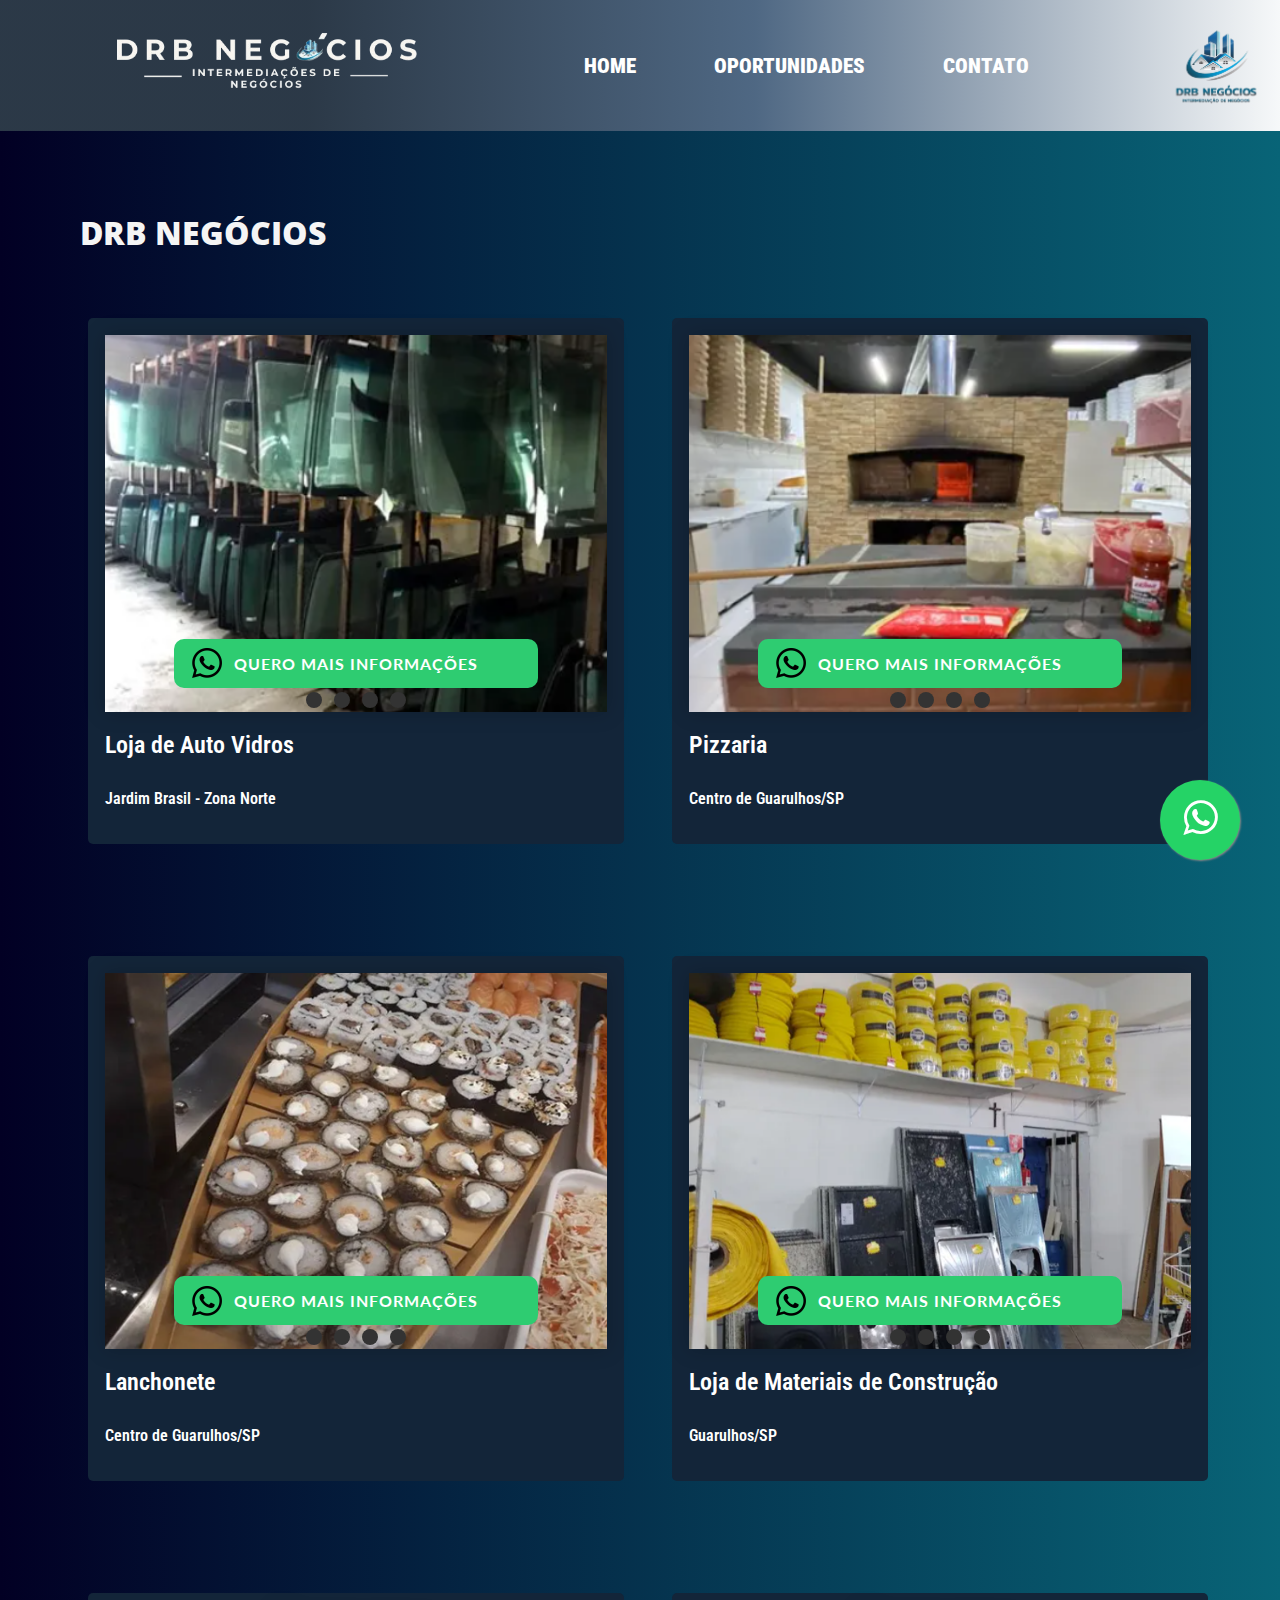
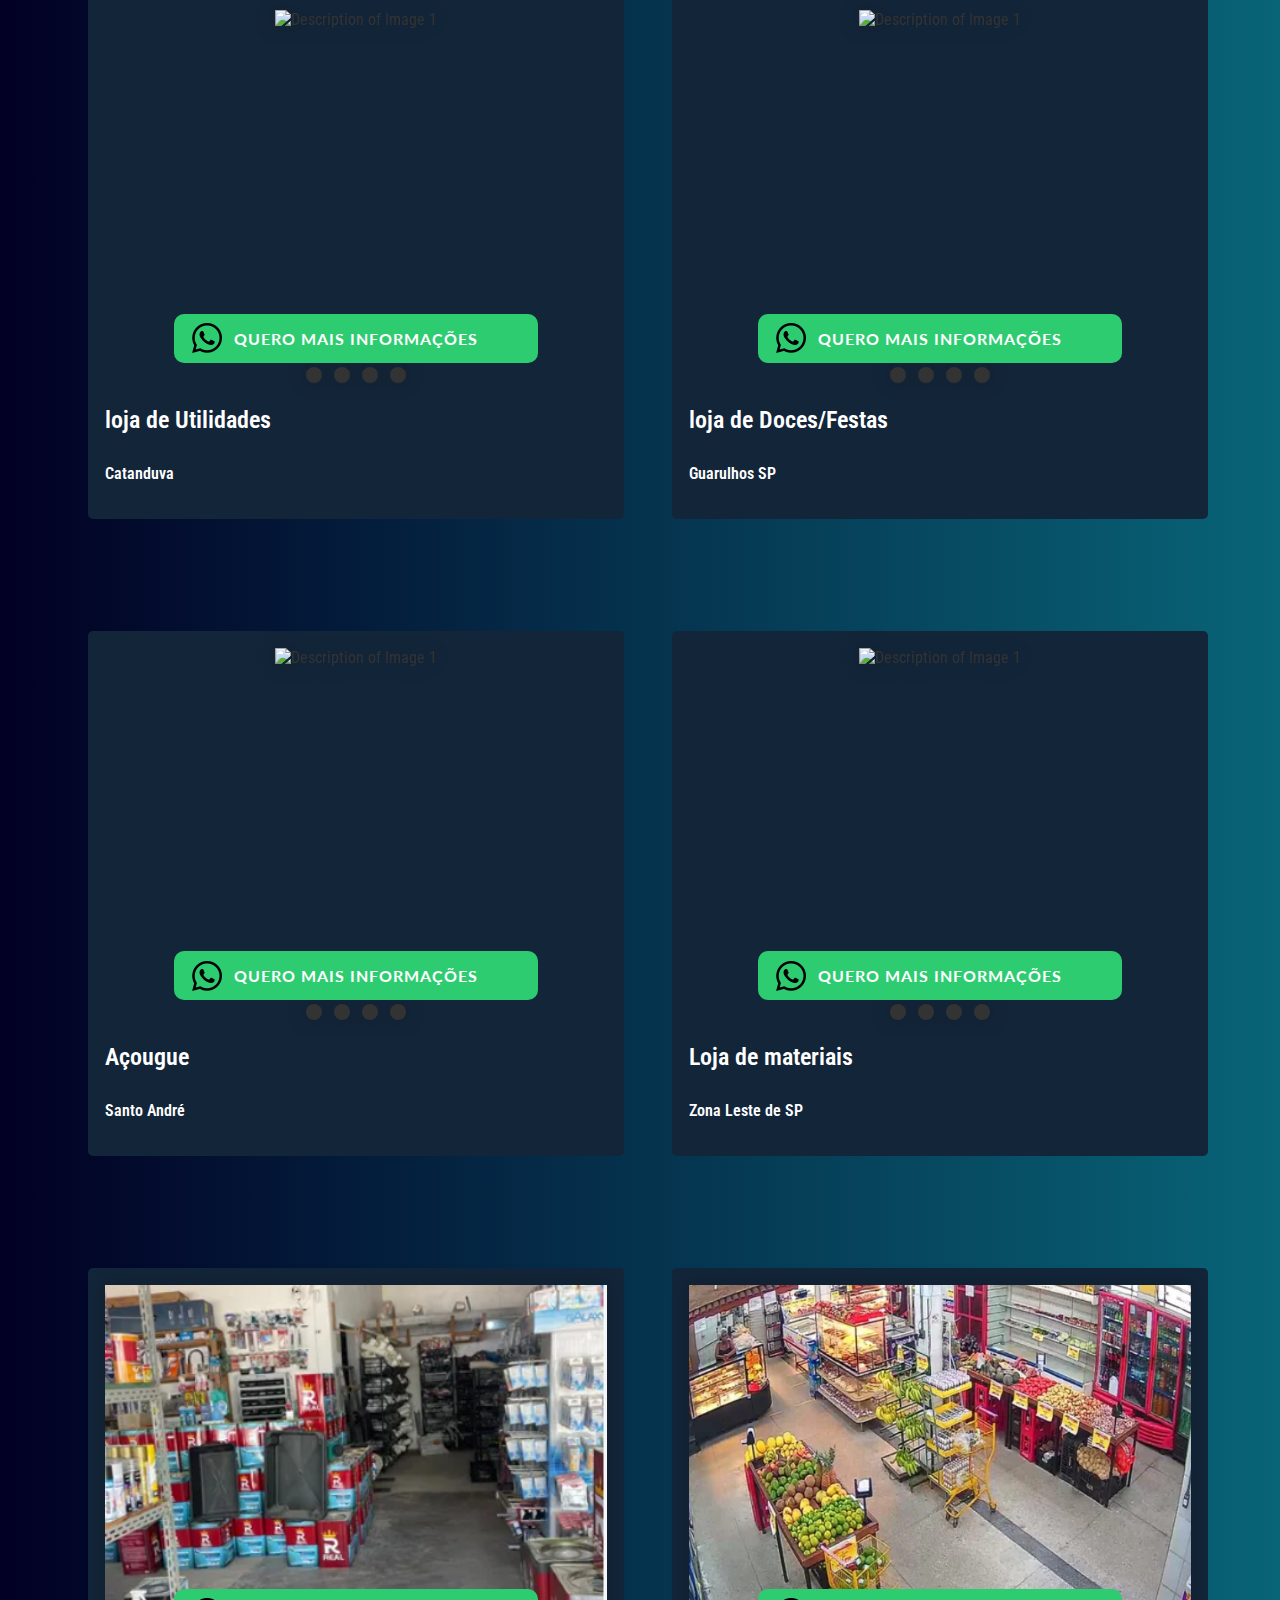
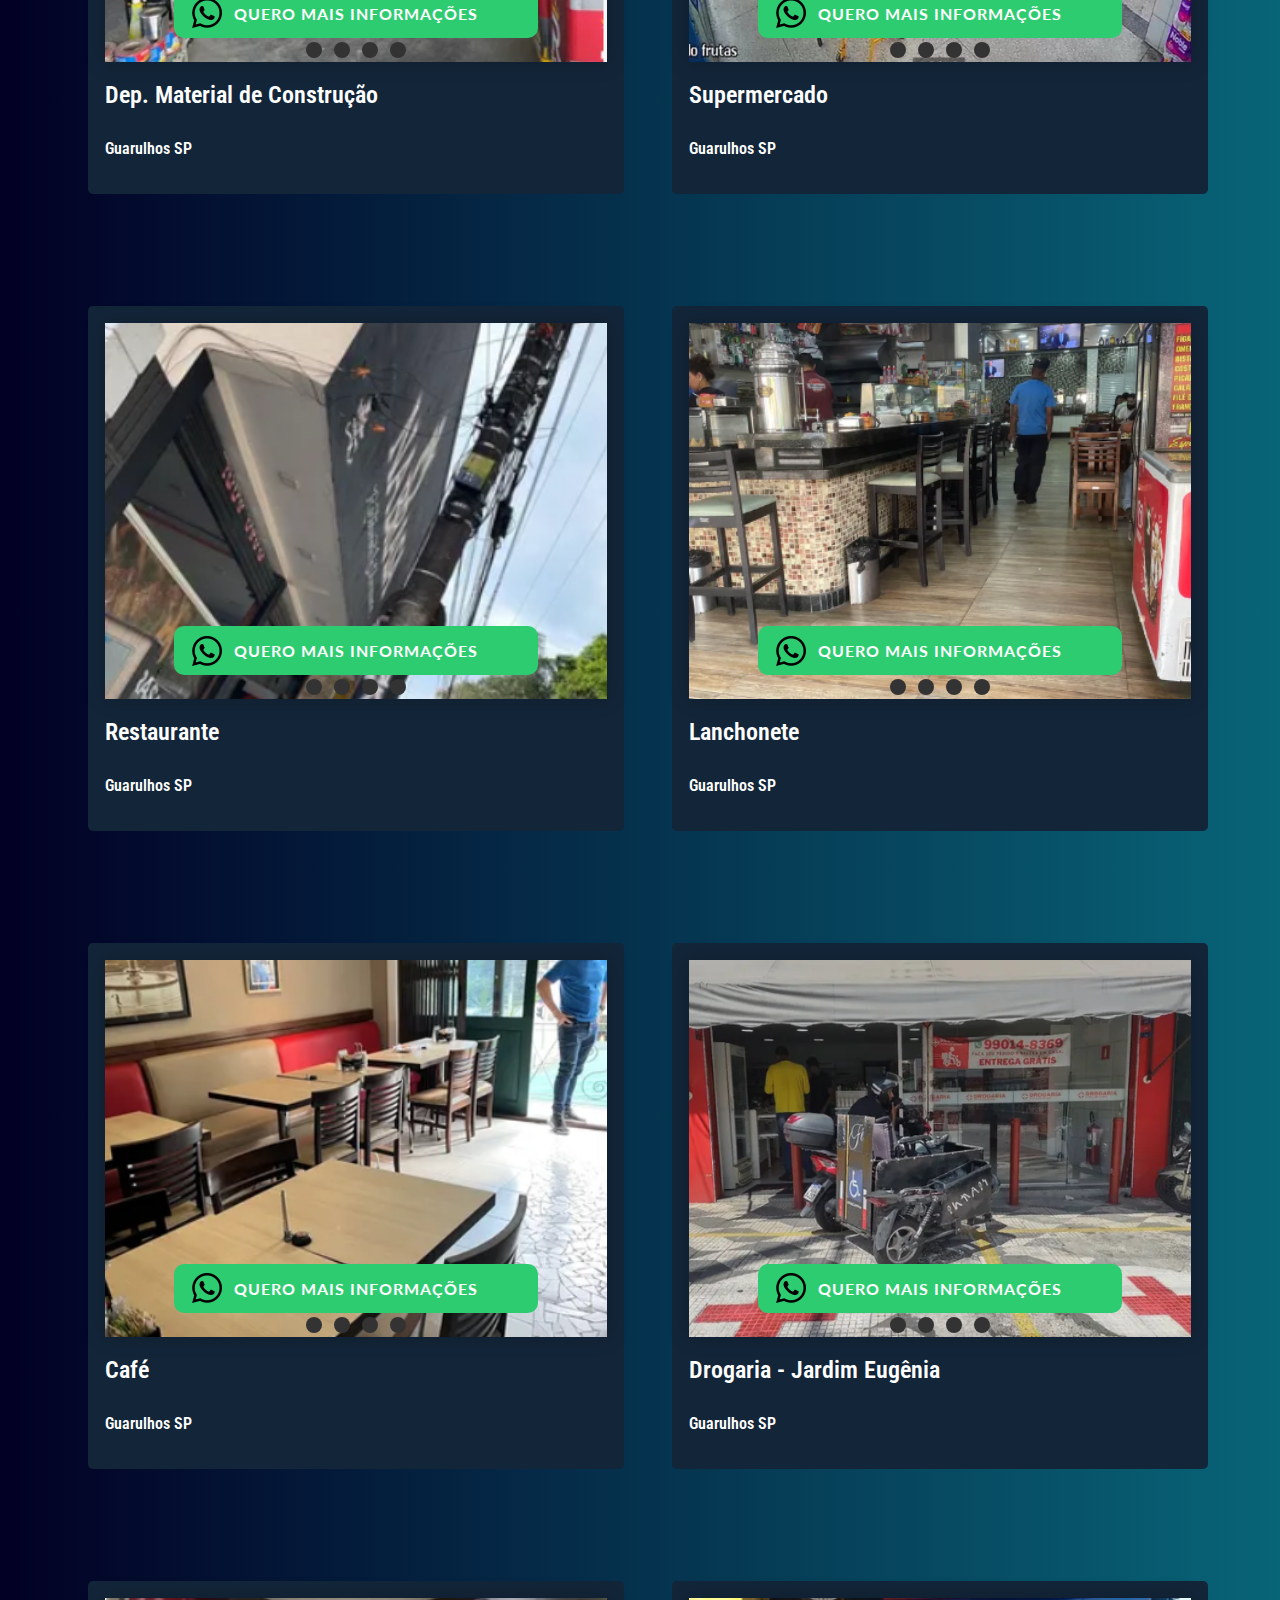
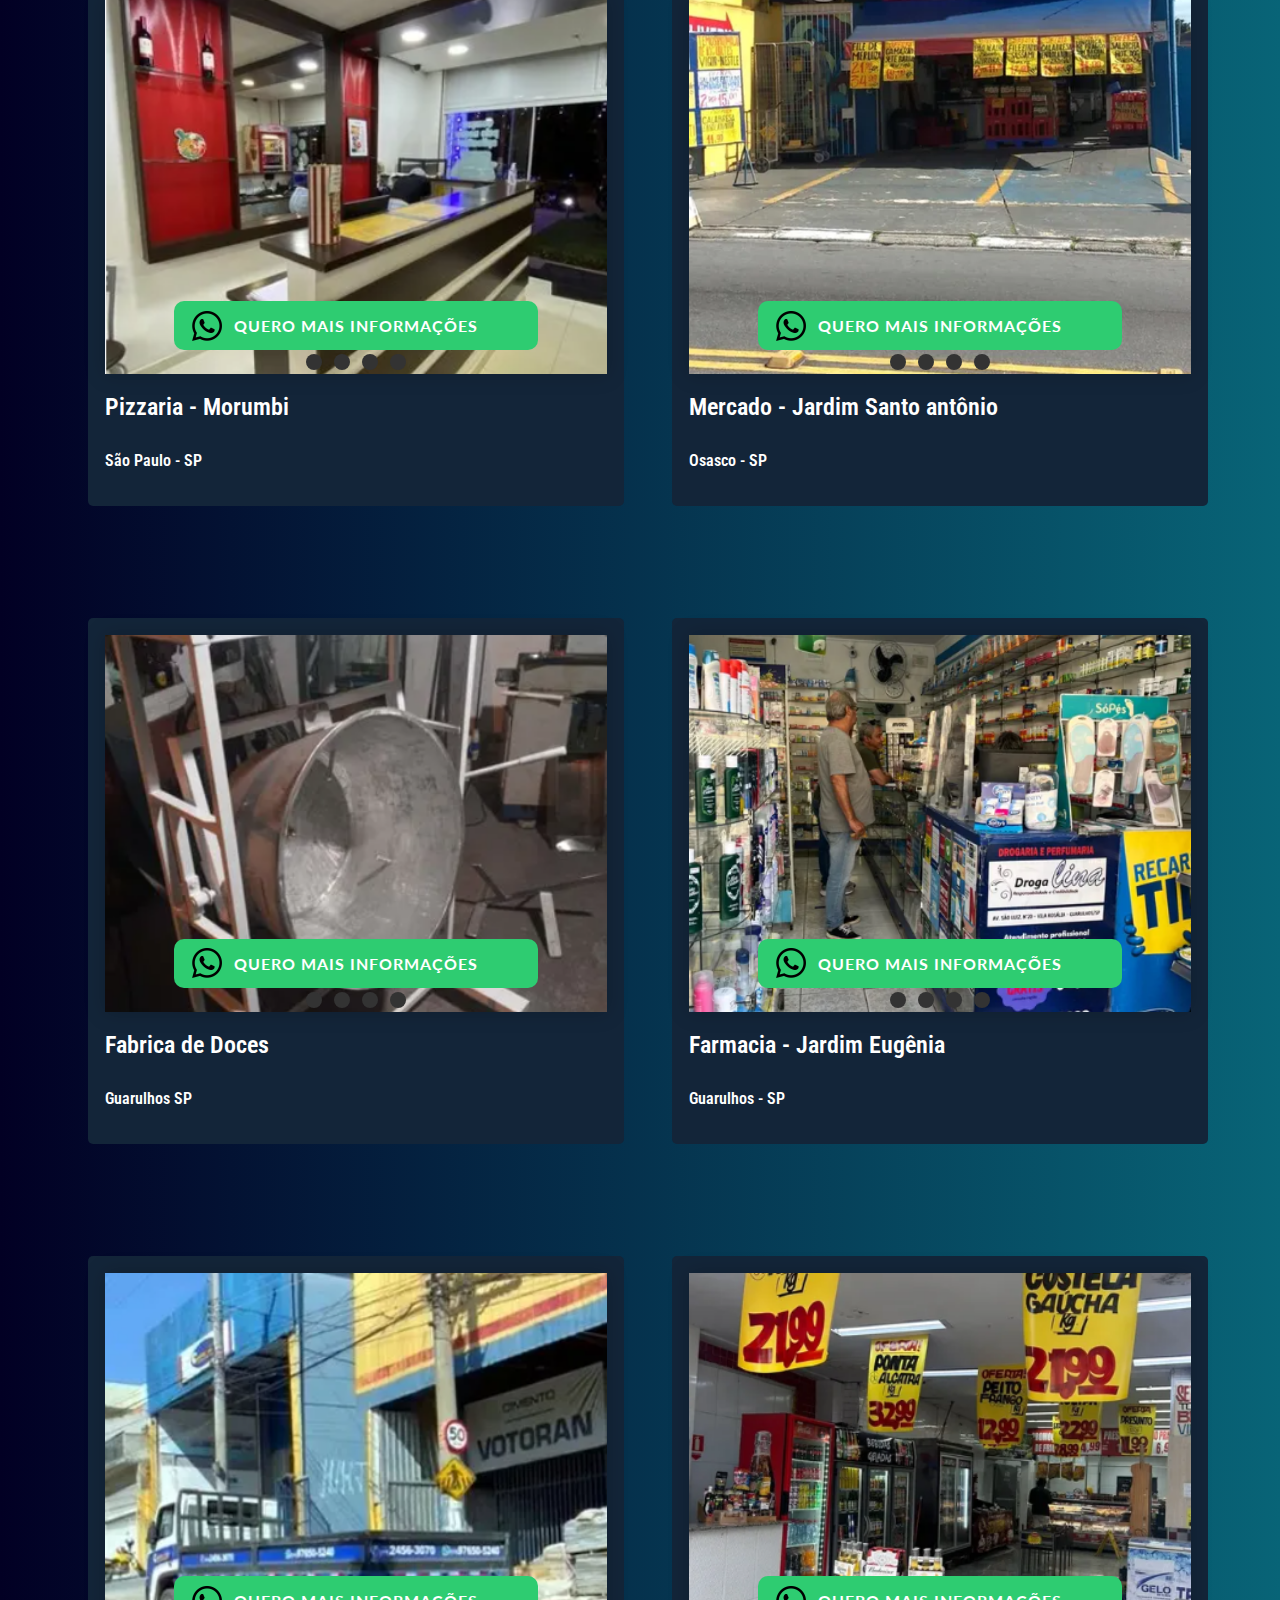
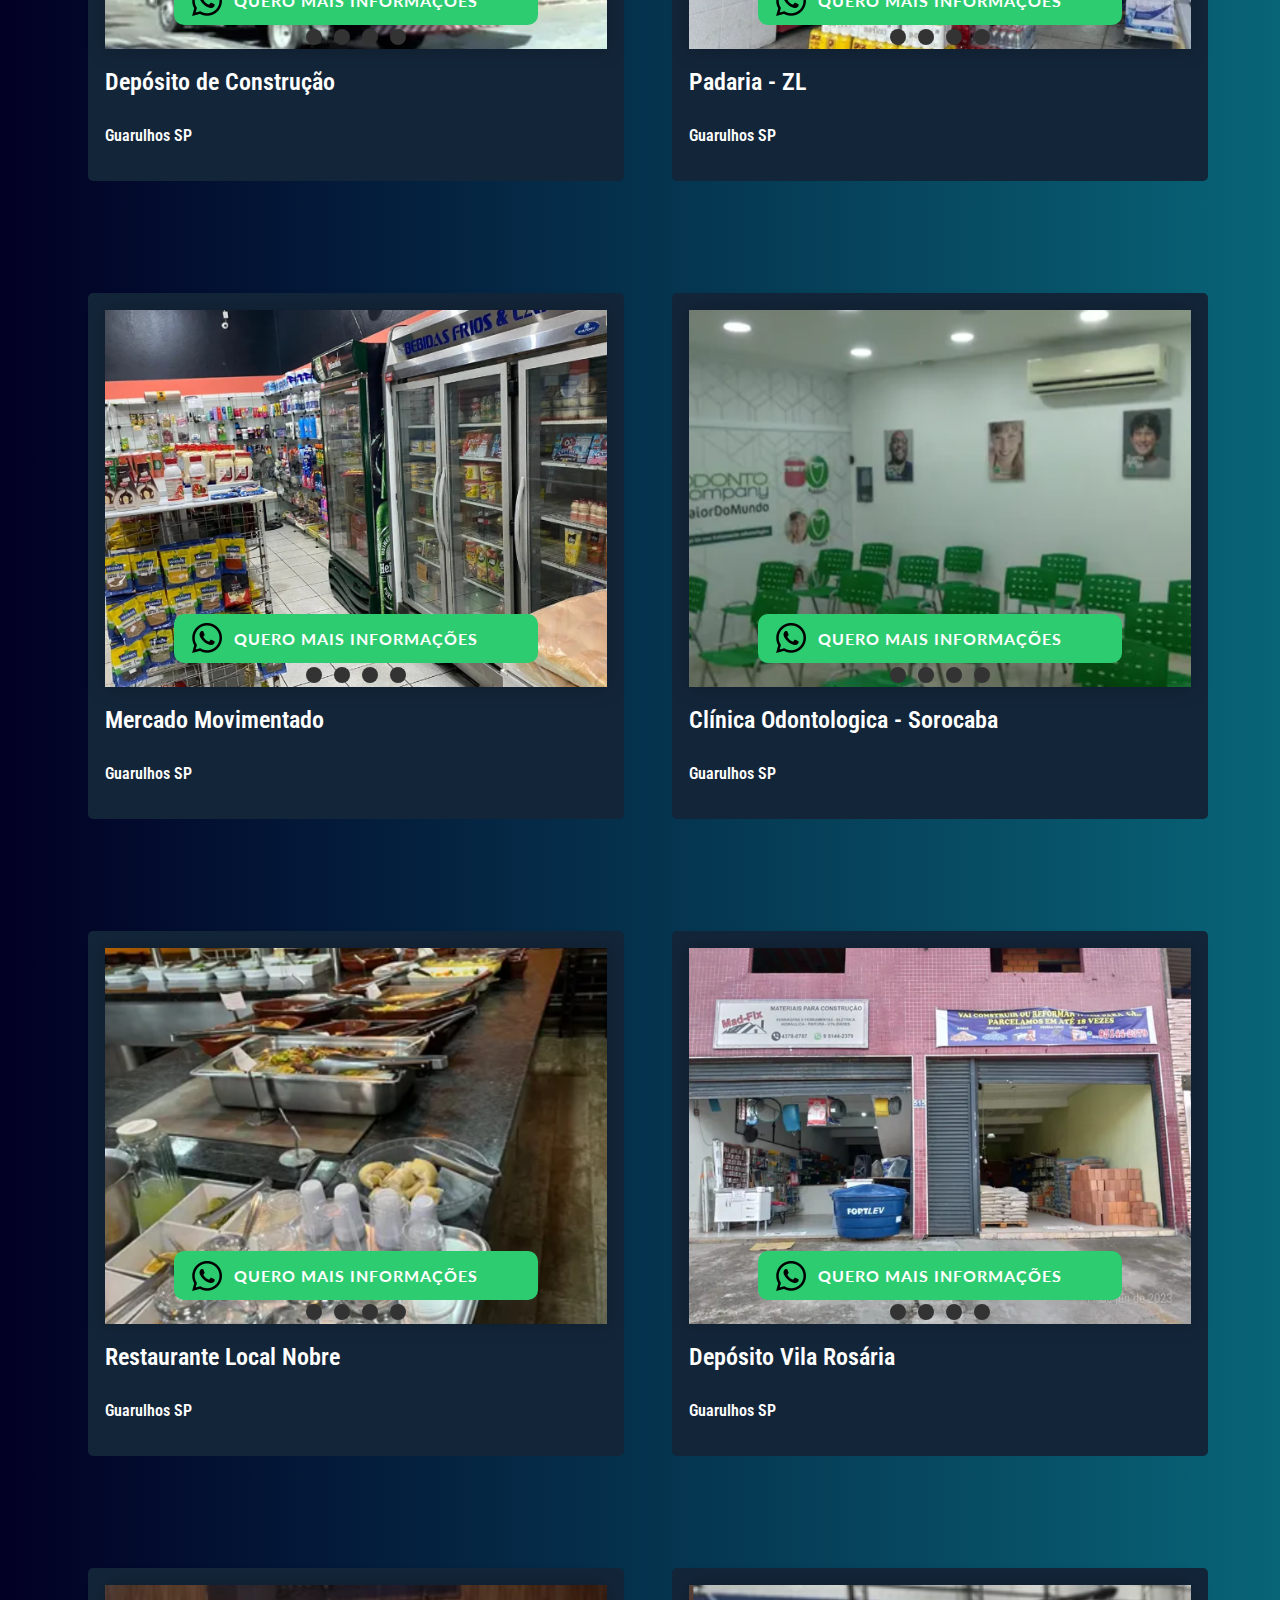
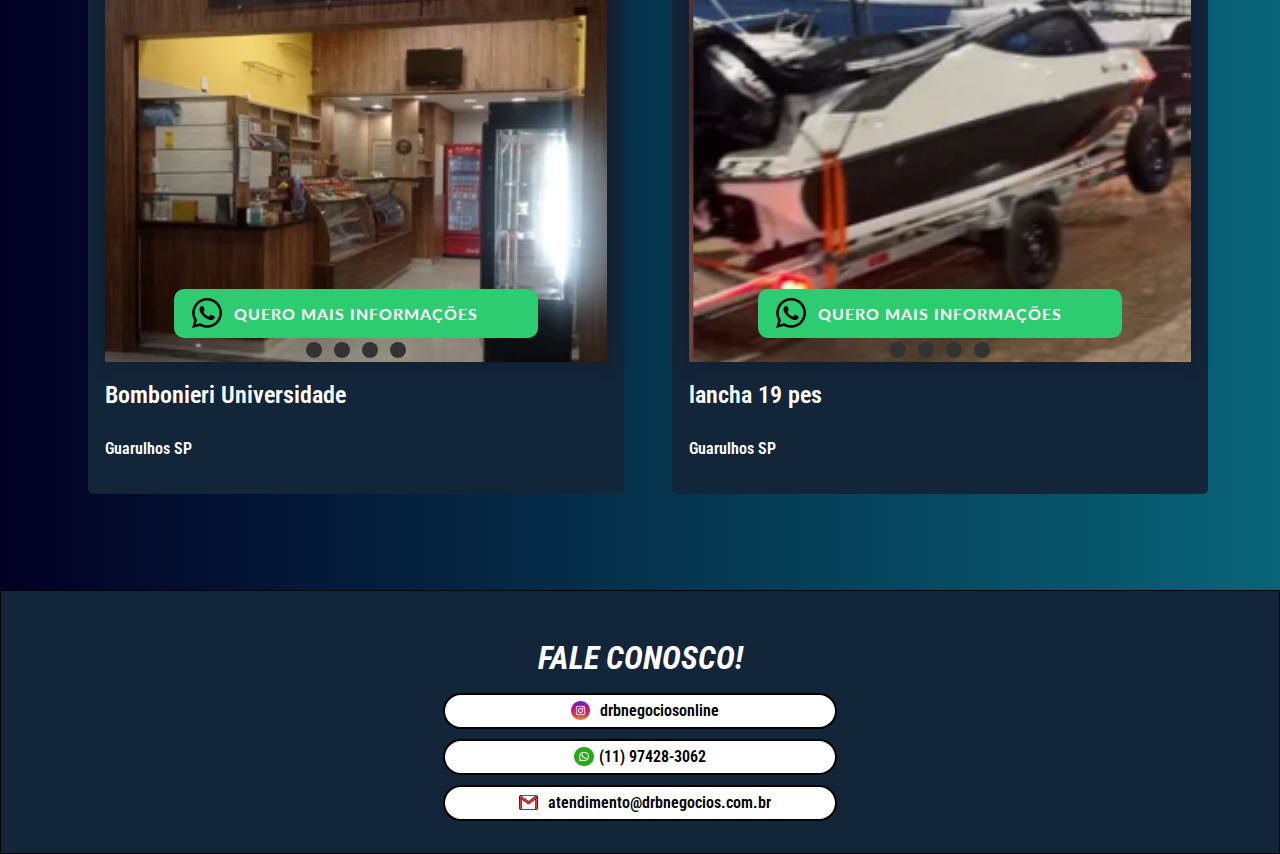
==== commit ea516eba: "adição de 4 comercios" ====
--- a/oportunidades.html
+++ b/oportunidades.html
@@ -52,11 +52,728 @@
 
       <h1 class="titulo-oport">DRB NEGÓCIOS</h1>
 
+
+      <section class="conteiner-oport">
+
+        <!-- loja de auto vidros -->
+
+        <section>
+          <div class="main-conteiner">
+              <div class="conteiner-oportunidade">
+                  <div>
+                      <section class="carousel" aria-label="Gallery">
+                          <ol class="carousel__viewport">
+                            <li id="carousel__slide1"
+                                tabindex="0"
+                                class="carousel__slide">
+                              <div class="carousel__snapper">
+                                <img src="./img-negocios/Loja AutoVidros/loja autovidros (2).png">
+                                <a href="#carousel__slide4"
+                                  class="carousel__prev">Go to last slide</a>
+                                <a href="#carousel__slide2"
+                                  class="carousel__next">Go to next slide</a>
+                              </div>
+                            </li>
+                            <li id="carousel__slide2"
+                                tabindex="0"
+                                class="carousel__slide">
+                              <div class="carousel__snapper">
+                                <img src="./img-negocios/Loja AutoVidros/loja autovidros (1).png">
+                                <a href="#carousel__slide1"
+                                  class="carousel__prev">Go to previous slide</a>
+                                <a href="#carousel__slide3"
+                                  class="carousel__next">Go to next slide</a>
+                              </div>
+                            </li>
+                            <li id="carousel__slide3"
+                                tabindex="0"
+                                class="carousel__slide">
+                              <div class="carousel__snapper">
+                                <img src="./img-negocios/Loja AutoVidros/loja autovidros (3).png">
+                                <a href="#carousel__slide2"
+                                  class="carousel__prev">Go to previous slide</a>
+                                <a href="#carousel__slide4"
+                                  class="carousel__next">Go to next slide</a>
+                              </div>
+                            </li>
+                            <li id="carousel__slide4"
+                                tabindex="0"
+                                class="carousel__slide">
+                              <div class="carousel__snapper">
+                                <img src="./img-negocios/Loja AutoVidros/loja autovidros (4).png">
+                                <a href="#carousel__slide2"
+                                  class="carousel__prev">Go to previous slide</a>
+                                <a href="#carousel__slide4"
+                                  class="carousel__next">Go to next slide</a>
+                              </div>
+                            </li>
+                            </li>
+                          </ol>
+                          <aside class="carousel__navigation">
+                            <ol class="carousel__navigation-list">
+                              <li class="carousel__navigation-item">
+                                <a href="#carousel__slide1"
+                                  class="carousel__navigation-button">Go to slide 1</a>
+                              </li>
+                              <li class="carousel__navigation-item">
+                                <a href="#carousel__slide2"
+                                  class="carousel__navigation-button">Go to slide 2</a>
+                              </li>
+                              <li class="carousel__navigation-item">
+                                <a href="#carousel__slide3"
+                                  class="carousel__navigation-button">Go to slide 3</a>
+                              </li>
+                              <li class="carousel__navigation-item">
+                                <a href="#carousel__slide4"
+                                  class="carousel__navigation-button">Go to slide 4</a>
+                              </li>
+                            </ol>
+                          </aside>
+                        </section>
+                  </div>
+  
+  
+                  <div>
+                    <form class="form1" action="https://wa.me/5511947788672">
+                      <button class="btn btn-2 btn-sep icon-cart btn-zap-preto">Quero mais informações
+                      </button>
+                      
+  
+                    </form>
+                    <div class="form-textos">
+                      <p class="p-oportunidades">Loja de Auto Vidros</p>
+                      <p class="p-oportunidades-extra">Jardim Brasil - Zona Norte</p>
+                    </div>
+                   
+                  </div>
+              </div>    
+          </div>
+        </section>
+
+        <!-- pizzaria 30 anos no local -->
+
+        <section>
+          <div class="main-conteiner">
+              <div class="conteiner-oportunidade">
+                  <div>
+                      <section class="carousel" aria-label="Gallery">
+                          <ol class="carousel__viewport">
+                            <li id="carousel__slide1"
+                                tabindex="0"
+                                class="carousel__slide">
+                              <div class="carousel__snapper">
+                                <img src="./img-negocios/Pizzaria Gru 30anos/pizzaria 30anos (1).png">
+                                <a href="#carousel__slide4"
+                                  class="carousel__prev">Go to last slide</a>
+                                <a href="#carousel__slide2"
+                                  class="carousel__next">Go to next slide</a>
+                              </div>
+                            </li>
+                            <li id="carousel__slide2"
+                                tabindex="0"
+                                class="carousel__slide">
+                              <div class="carousel__snapper">
+                                <img src="./img-negocios/Pizzaria Gru 30anos/pizzaria 30anos (2).png">
+                                <a href="#carousel__slide1"
+                                  class="carousel__prev">Go to previous slide</a>
+                                <a href="#carousel__slide3"
+                                  class="carousel__next">Go to next slide</a>
+                              </div>
+                            </li>
+                            <li id="carousel__slide3"
+                                tabindex="0"
+                                class="carousel__slide">
+                              <div class="carousel__snapper">
+                                <img src="./img-negocios/Pizzaria Gru 30anos/pizzaria 30anos (3).png">
+                                <a href="#carousel__slide2"
+                                  class="carousel__prev">Go to previous slide</a>
+                                <a href="#carousel__slide4"
+                                  class="carousel__next">Go to next slide</a>
+                              </div>
+                            </li>
+                            <li id="carousel__slide4"
+                                tabindex="0"
+                                class="carousel__slide">
+                              <div class="carousel__snapper">
+                                <img src="./img-negocios/Pizzaria Gru 30anos/pizzaria 30anos (4).png">
+                                <a href="#carousel__slide2"
+                                  class="carousel__prev">Go to previous slide</a>
+                                <a href="#carousel__slide4"
+                                  class="carousel__next">Go to next slide</a>
+                              </div>
+                            </li>
+                            </li>
+                          </ol>
+                          <aside class="carousel__navigation">
+                            <ol class="carousel__navigation-list">
+                              <li class="carousel__navigation-item">
+                                <a href="#carousel__slide1"
+                                  class="carousel__navigation-button">Go to slide 1</a>
+                              </li>
+                              <li class="carousel__navigation-item">
+                                <a href="#carousel__slide2"
+                                  class="carousel__navigation-button">Go to slide 2</a>
+                              </li>
+                              <li class="carousel__navigation-item">
+                                <a href="#carousel__slide3"
+                                  class="carousel__navigation-button">Go to slide 3</a>
+                              </li>
+                              <li class="carousel__navigation-item">
+                                <a href="#carousel__slide4"
+                                  class="carousel__navigation-button">Go to slide 4</a>
+                              </li>
+                            </ol>
+                          </aside>
+                        </section>
+                  </div>
+  
+  
+                  <div>
+                    <form class="form1" action="https://wa.me/5511947788672">
+                      <button class="btn btn-2 btn-sep icon-cart btn-zap-preto">Quero mais informações
+                      </button>
+                      
+  
+                    </form>
+                    <div class="form-textos">
+                      <p class="p-oportunidades">Pizzaria</p>
+                      <p class="p-oportunidades-extra">Centro de Guarulhos/SP</p>
+                    </div>
+                   
+                  </div>
+              </div>    
+          </div>
+        </section>
+
+        <!-- Lanchonete centro de gru -->
+
+        <section>
+          <div class="main-conteiner">
+              <div class="conteiner-oportunidade">
+                  <div>
+                      <section class="carousel" aria-label="Gallery">
+                          <ol class="carousel__viewport">
+                            <li id="carousel__slide1"
+                                tabindex="0"
+                                class="carousel__slide">
+                              <div class="carousel__snapper">
+                                <img src="./img-negocios/Lanchonete GruSP 20 anos/lanchonete 20anos (1).png">
+                                <a href="#carousel__slide4"
+                                  class="carousel__prev">Go to last slide</a>
+                                <a href="#carousel__slide2"
+                                  class="carousel__next">Go to next slide</a>
+                              </div>
+                            </li>
+                            <li id="carousel__slide2"
+                                tabindex="0"
+                                class="carousel__slide">
+                              <div class="carousel__snapper">
+                                <img src="./img-negocios/Lanchonete GruSP 20 anos/lanchonete 20anos (2).png">
+                                <a href="#carousel__slide1"
+                                  class="carousel__prev">Go to previous slide</a>
+                                <a href="#carousel__slide3"
+                                  class="carousel__next">Go to next slide</a>
+                              </div>
+                            </li>
+                            <li id="carousel__slide3"
+                                tabindex="0"
+                                class="carousel__slide">
+                              <div class="carousel__snapper">
+                                <img src="./img-negocios/Lanchonete GruSP 20 anos/lanchonete 20anos (3).png">
+                                <a href="#carousel__slide2"
+                                  class="carousel__prev">Go to previous slide</a>
+                                <a href="#carousel__slide4"
+                                  class="carousel__next">Go to next slide</a>
+                              </div>
+                            </li>
+                            <li id="carousel__slide4"
+                                tabindex="0"
+                                class="carousel__slide">
+                              <div class="carousel__snapper">
+                                <img src="./img-negocios/Lanchonete GruSP 20 anos/lanchonete 20anos (4).png">
+                                <a href="#carousel__slide2"
+                                  class="carousel__prev">Go to previous slide</a>
+                                <a href="#carousel__slide4"
+                                  class="carousel__next">Go to next slide</a>
+                              </div>
+                            </li>
+                            </li>
+                          </ol>
+                          <aside class="carousel__navigation">
+                            <ol class="carousel__navigation-list">
+                              <li class="carousel__navigation-item">
+                                <a href="#carousel__slide1"
+                                  class="carousel__navigation-button">Go to slide 1</a>
+                              </li>
+                              <li class="carousel__navigation-item">
+                                <a href="#carousel__slide2"
+                                  class="carousel__navigation-button">Go to slide 2</a>
+                              </li>
+                              <li class="carousel__navigation-item">
+                                <a href="#carousel__slide3"
+                                  class="carousel__navigation-button">Go to slide 3</a>
+                              </li>
+                              <li class="carousel__navigation-item">
+                                <a href="#carousel__slide4"
+                                  class="carousel__navigation-button">Go to slide 4</a>
+                              </li>
+                            </ol>
+                          </aside>
+                        </section>
+                  </div>
+  
+  
+                  <div>
+                    <form class="form1" action="https://wa.me/5511947788672">
+                      <button class="btn btn-2 btn-sep icon-cart btn-zap-preto">Quero mais informações
+                      </button>
+                      
+  
+                    </form>
+                    <div class="form-textos">
+                      <p class="p-oportunidades">Lanchonete</p>
+                      <p class="p-oportunidades-extra">Centro de Guarulhos/SP</p>
+                    </div>
+                   
+                  </div>
+              </div>    
+          </div>
+        </section>
+
+        <!-- loja de materias de contrucao -->
+
+        <section>
+          <div class="main-conteiner">
+              <div class="conteiner-oportunidade">
+                  <div>
+                      <section class="carousel" aria-label="Gallery">
+                          <ol class="carousel__viewport">
+                            <li id="carousel__slide1"
+                                tabindex="0"
+                                class="carousel__slide">
+                              <div class="carousel__snapper">
+                                <img src="./img-negocios/Loja material construção mov.35mil/materialConstrucao mov30mil (1).png">
+                                <a href="#carousel__slide4"
+                                  class="carousel__prev">Go to last slide</a>
+                                <a href="#carousel__slide2"
+                                  class="carousel__next">Go to next slide</a>
+                              </div>
+                            </li>
+                            <li id="carousel__slide2"
+                                tabindex="0"
+                                class="carousel__slide">
+                              <div class="carousel__snapper">
+                                <img src="./img-negocios/Loja material construção mov.35mil/materialConstrucao mov30mil (2).png">
+                                <a href="#carousel__slide1"
+                                  class="carousel__prev">Go to previous slide</a>
+                                <a href="#carousel__slide3"
+                                  class="carousel__next">Go to next slide</a>
+                              </div>
+                            </li>
+                            
+                          </ol>
+                          <aside class="carousel__navigation">
+                            <ol class="carousel__navigation-list">
+                              <li class="carousel__navigation-item">
+                                <a href="#carousel__slide1"
+                                  class="carousel__navigation-button">Go to slide 1</a>
+                              </li>
+                              <li class="carousel__navigation-item">
+                                <a href="#carousel__slide2"
+                                  class="carousel__navigation-button">Go to slide 2</a>
+                              </li>
+                              <li class="carousel__navigation-item">
+                                <a href="#carousel__slide3"
+                                  class="carousel__navigation-button">Go to slide 3</a>
+                              </li>
+                              <li class="carousel__navigation-item">
+                                <a href="#carousel__slide4"
+                                  class="carousel__navigation-button">Go to slide 4</a>
+                              </li>
+                            </ol>
+                          </aside>
+                        </section>
+                  </div>
+  
+  
+                  <div>
+                    <form class="form1" action="https://wa.me/5511947788672">
+                      <button class="btn btn-2 btn-sep icon-cart btn-zap-preto">Quero mais informações
+                      </button>
+                      
+  
+                    </form>
+                    <div class="form-textos">
+                      <p class="p-oportunidades">Loja de Materiais de Construção</p>
+                      <p class="p-oportunidades-extra">Guarulhos/SP</p>
+                    </div>
+                   
+                  </div>
+              </div>    
+          </div>
+        </section>
+
+
+        <!-- loja de utilidades catanduva -->
+
+      <section>
+        <div class="main-conteiner">
+            <div class="conteiner-oportunidade">
+                <div>
+                    <section class="carousel" aria-label="Gallery">
+                        <ol class="carousel__viewport">
+                          <li id="carousel__slide1"
+                              tabindex="0"
+                              class="carousel__slide">
+                            <div class="carousel__snapper">
+                              <img src="./img-negocios/loja de utilidades catanduva/loja de utilidades (1).png" alt="Description of Image 1">
+                              <a href="#carousel__slide4"
+                                class="carousel__prev">Go to last slide</a>
+                              <a href="#carousel__slide2"
+                                class="carousel__next">Go to next slide</a>
+                            </div>
+                          </li>
+                          <li id="carousel__slide2"
+                              tabindex="0"
+                              class="carousel__slide">
+                            <div class="carousel__snapper">
+                              <img src="./img-negocios/loja de utilidades catanduva/loja de utilidades (2).png" alt="Description of Image 1">
+                              <a href="#carousel__slide1"
+                                class="carousel__prev">Go to previous slide</a>
+                              <a href="#carousel__slide3"
+                                class="carousel__next">Go to next slide</a>
+                            </div>
+                          </li>
+                          <li id="carousel__slide3"
+                              tabindex="0"
+                              class="carousel__slide">
+                            <div class="carousel__snapper">
+                              <img src="./img-negocios/loja de utilidades catanduva/loja de utilidades (3).png" alt="Description of Image 1">
+                              <a href="#carousel__slide2"
+                                class="carousel__prev">Go to previous slide</a>
+                              <a href="#carousel__slide4"
+                                class="carousel__next">Go to next slide</a>
+                            </div>
+                          </li>
+                          
+                        </ol>
+                        <aside class="carousel__navigation">
+                          <ol class="carousel__navigation-list">
+                            <li class="carousel__navigation-item">
+                              <a href="#carousel__slide1"
+                                class="carousel__navigation-button">Go to slide 1</a>
+                            </li>
+                            <li class="carousel__navigation-item">
+                              <a href="#carousel__slide2"
+                                class="carousel__navigation-button">Go to slide 2</a>
+                            </li>
+                            <li class="carousel__navigation-item">
+                              <a href="#carousel__slide3"
+                                class="carousel__navigation-button">Go to slide 3</a>
+                            </li>
+                            <li class="carousel__navigation-item">
+                              <a href="#carousel__slide4"
+                                class="carousel__navigation-button">Go to slide 4</a>
+                            </li>
+                          </ol>
+                        </aside>
+                      </section>
+                </div>
+
+
+                <div>
+                  <form class="form1" action="https://wa.me/5511947788672">
+                    <button class="btn btn-2 btn-sep icon-cart btn-zap-preto">Quero mais informações
+                    </button>
+                    
+
+                  </form>
+                  <div class="form-textos">
+                    <p class="p-oportunidades">loja de Utilidades</p>
+                    <p class="p-oportunidades-extra">Catanduva</p>
+                  </div>
+                 
+                </div>
+            </div>    
+        </div>
+      </section>
+
+        <!-- loja festas e doces 1.500.000 -->
+
+        <section>
+          <div class="main-conteiner">
+              <div class="conteiner-oportunidade">
+                  <div>
+                      <section class="carousel" aria-label="Gallery">
+                          <ol class="carousel__viewport">
+                            <li id="carousel__slide1"
+                                tabindex="0"
+                                class="carousel__slide">
+                              <div class="carousel__snapper">
+                                <img src="./img-negocios/loja doces e festas 1.500.000/doces e festas 1m500mil (1).png" alt="Description of Image 1">
+                                <a href="#carousel__slide4"
+                                  class="carousel__prev">Go to last slide</a>
+                                <a href="#carousel__slide2"
+                                  class="carousel__next">Go to next slide</a>
+                              </div>
+                            </li>
+                            <li id="carousel__slide2"
+                                tabindex="0"
+                                class="carousel__slide">
+                              <div class="carousel__snapper">
+                                <img src="./img-negocios/loja doces e festas 1.500.000/doces e festas 1m500mil (2).png" alt="Description of Image 1">
+                                <a href="#carousel__slide1"
+                                  class="carousel__prev">Go to previous slide</a>
+                                <a href="#carousel__slide3"
+                                  class="carousel__next">Go to next slide</a>
+                              </div>
+                            </li>
+                            <li id="carousel__slide3"
+                                tabindex="0"
+                                class="carousel__slide">
+                              <div class="carousel__snapper">
+                                <img src="./img-negocios/loja doces e festas 1.500.000/doces e festas 1m500mil (3).png" alt="Description of Image 1">
+                                <a href="#carousel__slide2"
+                                  class="carousel__prev">Go to previous slide</a>
+                                <a href="#carousel__slide4"
+                                  class="carousel__next">Go to next slide</a>
+                              </div>
+                            </li>
+                            <li id="carousel__slide3"
+                                tabindex="0"
+                                class="carousel__slide">
+                              <div class="carousel__snapper">
+                                <img src="./img-negocios/loja doces e festas 1.500.000/doces e festas 1m500mil (4).png" alt="Description of Image 1">
+                                <a href="#carousel__slide2"
+                                  class="carousel__prev">Go to previous slide</a>
+                                <a href="#carousel__slide4"
+                                  class="carousel__next">Go to next slide</a>
+                              </div>
+                            </li>
+                            
+                          </ol>
+                          <aside class="carousel__navigation">
+                            <ol class="carousel__navigation-list">
+                              <li class="carousel__navigation-item">
+                                <a href="#carousel__slide1"
+                                  class="carousel__navigation-button">Go to slide 1</a>
+                              </li>
+                              <li class="carousel__navigation-item">
+                                <a href="#carousel__slide2"
+                                  class="carousel__navigation-button">Go to slide 2</a>
+                              </li>
+                              <li class="carousel__navigation-item">
+                                <a href="#carousel__slide3"
+                                  class="carousel__navigation-button">Go to slide 3</a>
+                              </li>
+                              <li class="carousel__navigation-item">
+                                <a href="#carousel__slide4"
+                                  class="carousel__navigation-button">Go to slide 4</a>
+                              </li>
+                            </ol>
+                          </aside>
+                        </section>
+                  </div>
+  
+  
+                  <div>
+                    <form class="form1" action="https://wa.me/5511947788672">
+                      <button class="btn btn-2 btn-sep icon-cart btn-zap-preto">Quero mais informações
+                      </button>
+                      
+  
+                    </form>
+                    <div class="form-textos">
+                      <p class="p-oportunidades">loja de Doces/Festas</p>
+                      <p class="p-oportunidades-extra">Guarulhos SP</p>
+                    </div>
+                   
+                  </div>
+              </div>    
+          </div>
+        </section>
+
+        <!-- açougue ABC -->
+
+        <section>
+          <div class="main-conteiner">
+              <div class="conteiner-oportunidade">
+                  <div>
+                      <section class="carousel" aria-label="Gallery">
+                          <ol class="carousel__viewport">
+                            <li id="carousel__slide1"
+                                tabindex="0"
+                                class="carousel__slide">
+                              <div class="carousel__snapper">
+                                <img src="./img-negocios/açougue ABC santo André/acougue-santoandre (1).png" alt="Description of Image 1">
+                                <a href="#carousel__slide4"
+                                  class="carousel__prev">Go to last slide</a>
+                                <a href="#carousel__slide2"
+                                  class="carousel__next">Go to next slide</a>
+                              </div>
+                            </li>
+                            <li id="carousel__slide2"
+                                tabindex="0"
+                                class="carousel__slide">
+                              <div class="carousel__snapper">
+                                <img src="./img-negocios/açougue ABC santo André/acougue-santoandre (2).png" alt="Description of Image 1">
+                                <a href="#carousel__slide1"
+                                  class="carousel__prev">Go to previous slide</a>
+                                <a href="#carousel__slide3"
+                                  class="carousel__next">Go to next slide</a>
+                              </div>
+                            </li>
+                            <li id="carousel__slide3"
+                                tabindex="0"
+                                class="carousel__slide">
+                              <div class="carousel__snapper">
+                                <img src="./img-negocios/açougue ABC santo André/acougue-santoandre (3).png" alt="Description of Image 1">
+                                <a href="#carousel__slide2"
+                                  class="carousel__prev">Go to previous slide</a>
+                                <a href="#carousel__slide4"
+                                  class="carousel__next">Go to next slide</a>
+                              </div>
+                            </li>
+                            
+                          </ol>
+                          <aside class="carousel__navigation">
+                            <ol class="carousel__navigation-list">
+                              <li class="carousel__navigation-item">
+                                <a href="#carousel__slide1"
+                                  class="carousel__navigation-button">Go to slide 1</a>
+                              </li>
+                              <li class="carousel__navigation-item">
+                                <a href="#carousel__slide2"
+                                  class="carousel__navigation-button">Go to slide 2</a>
+                              </li>
+                              <li class="carousel__navigation-item">
+                                <a href="#carousel__slide3"
+                                  class="carousel__navigation-button">Go to slide 3</a>
+                              </li>
+                              <li class="carousel__navigation-item">
+                                <a href="#carousel__slide4"
+                                  class="carousel__navigation-button">Go to slide 4</a>
+                              </li>
+                            </ol>
+                          </aside>
+                        </section>
+                  </div>
+  
+  
+                  <div>
+                    <form class="form1" action="https://wa.me/5511947788672">
+                      <button class="btn btn-2 btn-sep icon-cart btn-zap-preto">Quero mais informações
+                      </button>
+                      
+  
+                    </form>
+                    <div class="form-textos">
+                      <p class="p-oportunidades">Açougue</p>
+                      <p class="p-oportunidades-extra">Santo André</p>
+                    </div>
+                   
+                  </div>
+              </div>    
+          </div>
+        </section>
+        
+
+        <!-- loja materiais zl -->
       
-      <section class="conteiner-oport">
-
-        <!-- deposito de material de construção -->
-  
+      <section>
+        <div class="main-conteiner">
+            <div class="conteiner-oportunidade">
+                <div>
+                    <section class="carousel" aria-label="Gallery">
+                        <ol class="carousel__viewport">
+                          <li id="carousel__slide1"
+                              tabindex="0"
+                              class="carousel__slide">
+                            <div class="carousel__snapper">
+                              <img src="./img-negocios/loja de materiais ZL/loja-matZL (1).png" alt="Description of Image 1">
+                              <a href="#carousel__slide4"
+                                class="carousel__prev">Go to last slide</a>
+                              <a href="#carousel__slide2"
+                                class="carousel__next">Go to next slide</a>
+                            </div>
+                          </li>
+                          <li id="carousel__slide2"
+                              tabindex="0"
+                              class="carousel__slide">
+                            <div class="carousel__snapper">
+                              <img src="./img-negocios/loja de materiais ZL/loja-matZL (2).png" alt="Description of Image 1">
+                              <a href="#carousel__slide1"
+                                class="carousel__prev">Go to previous slide</a>
+                              <a href="#carousel__slide3"
+                                class="carousel__next">Go to next slide</a>
+                            </div>
+                          </li>
+                          <li id="carousel__slide3"
+                              tabindex="0"
+                              class="carousel__slide">
+                            <div class="carousel__snapper">
+                              <img src="./img-negocios/loja de materiais ZL/loja-matZL (3).png" alt="Description of Image 1">
+                              <a href="#carousel__slide2"
+                                class="carousel__prev">Go to previous slide</a>
+                              <a href="#carousel__slide4"
+                                class="carousel__next">Go to next slide</a>
+                            </div>
+                          </li>
+                          <li id="carousel__slide4"
+                              tabindex="0"
+                              class="carousel__slide">
+                            <div class="carousel__snapper">
+                              <img src="./img-negocios/loja de materiais ZL/loja-matZL (4).png" alt="Description of Image 1">
+                              <a href="#carousel__slide2"
+                                class="carousel__prev">Go to previous slide</a>
+                              <a href="#carousel__slide4"
+                                class="carousel__next">Go to next slide</a>
+                            </div>
+                          </li>
+                          </li>
+                        </ol>
+                        <aside class="carousel__navigation">
+                          <ol class="carousel__navigation-list">
+                            <li class="carousel__navigation-item">
+                              <a href="#carousel__slide1"
+                                class="carousel__navigation-button">Go to slide 1</a>
+                            </li>
+                            <li class="carousel__navigation-item">
+                              <a href="#carousel__slide2"
+                                class="carousel__navigation-button">Go to slide 2</a>
+                            </li>
+                            <li class="carousel__navigation-item">
+                              <a href="#carousel__slide3"
+                                class="carousel__navigation-button">Go to slide 3</a>
+                            </li>
+                            <li class="carousel__navigation-item">
+                              <a href="#carousel__slide4"
+                                class="carousel__navigation-button">Go to slide 4</a>
+                            </li>
+                          </ol>
+                        </aside>
+                      </section>
+                </div>
+
+
+                <div>
+                  <form class="form1" action="https://wa.me/5511947788672">
+                    <button class="btn btn-2 btn-sep icon-cart btn-zap-preto">Quero mais informações
+                    </button>
+                    
+
+                  </form>
+                  <div class="form-textos">
+                    <p class="p-oportunidades">Loja de materiais</p>
+                    <p class="p-oportunidades-extra">Zona Leste de SP</p>
+                  </div>
+                 
+                </div>
+            </div>    
+        </div>
+      </section>
+  
+  <!-- deposito de material de construção -->
         <section>
           <div class="main-conteiner">
               <div class="conteiner-oportunidade">
@@ -1703,7 +2420,7 @@
         <i class="fa fa-whatsapp"></i>
   </a>
 
-
-<script src="script.js"></script>
+  <link rel="stylesheet" href="https://unpkg.com/swiper/swiper-bundle.min.css">
+
 </body>
 </html>
--- a/styles/style.css
+++ b/styles/style.css
@@ -34,7 +34,7 @@
     display: flex;
     flex-direction: column;
     min-height: 100vh;
-    overflow-x: hidden; /* Evita overflow horizontal */
+    overflow-x: hidden;
 }
 
 header {
@@ -42,12 +42,11 @@
     background: linear-gradient(90deg, rgba(4,20,37,0.8436624649859944) 24%, rgba(43,73,106,0.829656862745098) 59%, rgba(211,221,227,0.19100140056022408) 100%);
 
     
-   /*background-color:#e3e3f1 ;
-   */
+
 }
 
 .main {
-    flex: 1; /* Faz com que o main ocupe o espaço restante */
+    flex: 1; 
     width: 100%;
     padding: 1em;
     background: rgb(2,0,36);
@@ -74,7 +73,7 @@
 
 p {
     margin: 1em 0;
-    font-size: 0.8rem; /* Define um tamanho de fonte específico */
+    font-size: 0.8rem; 
     line-height: 1.5;
     color: var(--branco);
     
@@ -202,6 +201,7 @@
     margin-top: 2em;
 }
 
+
 /* Responsividade para dispositivos móveis */
 
 
@@ -321,10 +321,10 @@
     }
 
     .btn {
-        font-size: 0.6em;
+        font-size: 0.45em;
         padding: 11px 12px;
         margin: 10px 0 15px 0;
-        width: 60%;
+        width: 70%;
     }
 
     .btn-zap-preto {
@@ -339,7 +339,7 @@
 
     
     .form1 {
-        top: 6.25em;
+        top: 6.18em;
         
     }
 
@@ -409,7 +409,7 @@
         scroll-snap-type: x mandatory;
         scroll-behavior: smooth;
         touch-action: pan-x;
-        overscroll-behavior-x: contain; /* Evita que o conteúdo saia da área visível */
+        overscroll-behavior-x: contain; 
       }
       
       .carousel__slide {
@@ -422,10 +422,10 @@
         width: 100%;
         height: 100%;
         object-fit: cover;
-        pointer-events: none; /* Evita que a imagem interfira no deslize */
-      }
-      
-      /* Removendo animações que podem interferir */
+        pointer-events: none; 
+      }
+      
+      
       @media (hover: hover) {
         .carousel__snapper {
           animation: none;
@@ -614,7 +614,7 @@
         scroll-snap-type: x mandatory;
         scroll-behavior: smooth;
         touch-action: pan-x;
-        overscroll-behavior-x: contain; /* Evita que o conteúdo saia da área visível */
+        overscroll-behavior-x: contain; 
       }
       
       .carousel__slide {
@@ -627,10 +627,10 @@
         width: 100%;
         height: 100%;
         object-fit: cover;
-        pointer-events: none; /* Evita que a imagem interfira no deslize */
-      }
-      
-      /* Removendo animações que podem interferir */
+        pointer-events: none; 
+      }
+      
+      
       @media (hover: hover) {
         .carousel__snapper {
           animation: none;
@@ -684,7 +684,7 @@
     right: 10px;
   }
   
-  /* Media queries para tamanhos maiores */
+  
   @media (min-width: 800px) {
     .carousel-item img {
       width: auto;
@@ -746,7 +746,7 @@
         scroll-snap-type: x mandatory;
         scroll-behavior: smooth;
         touch-action: pan-x;
-        overscroll-behavior-x: contain; /* Evita que o conteúdo saia da área visível */
+        overscroll-behavior-x: contain; 
       }
       
       .carousel__slide {
@@ -759,10 +759,10 @@
         width: 100%;
         height: 100%;
         object-fit: cover;
-        pointer-events: none; /* Evita que a imagem interfira no deslize */
-      }
-      
-      /* Removendo animações que podem interferir */
+        pointer-events: none; 
+      }
+      
+    
       @media (hover: hover) {
         .carousel__snapper {
           animation: none;
@@ -874,16 +874,6 @@
         margin-top: 18px;
     }
     
-    /* .conteiner-home {
-        display: flex;
-        flex-direction: row-reverse;
-        gap: 4em;
-    }
-
-    .imagem-trato {
-        width: 400px;
-        height: auto;
-    } */
 
     .imagem__logo {
         max-width: 7.5rem;
@@ -1011,7 +1001,7 @@
         scroll-snap-type: x mandatory;
         scroll-behavior: smooth;
         touch-action: pan-x;
-        overscroll-behavior-x: contain; /* Evita que o conteúdo saia da área visível */
+        overscroll-behavior-x: contain; 
       }
       
       .carousel__slide {
@@ -1024,10 +1014,10 @@
         width: 100%;
         height: 100%;
         object-fit: cover;
-        pointer-events: none; /* Evita que a imagem interfira no deslize */
-      }
-      
-      /* Removendo animações que podem interferir */
+        pointer-events: none; 
+      }
+      
+    
       @media (hover: hover) {
         .carousel__snapper {
           animation: none;
@@ -1074,12 +1064,10 @@
         padding: 3px;
     }
 
-
     .conteiner-main {
         display: flex;
         width: 100%;
     }
-
 
 
     h1 {
@@ -1148,7 +1136,6 @@
     .logo-titulo {
         width: 38vh;
         height: auto;
-        
     }
 
     .div-oport {
@@ -1220,8 +1207,8 @@
     }
 
    .titulo-home {
-    margin-top: 1em;
-    margin-bottom: 0;
+        margin-top: 1em;
+        margin-bottom: 0;
    }
     
     /*OPORTUNIDADES*/
@@ -1289,8 +1276,7 @@
         margin-top: 19px;
     }
 
-   /* carrossel */
-
+   
    .carousel {
     position: relative;
     padding-top: 75%;
@@ -1309,7 +1295,7 @@
     scroll-snap-type: x mandatory;
     scroll-behavior: smooth;
     touch-action: pan-x;
-    overscroll-behavior-x: contain; /* Evita que o conteúdo saia da área visível */
+    overscroll-behavior-x: contain;
   }
   
   .carousel__slide {
@@ -1322,10 +1308,13 @@
     width: 100%;
     height: 100%;
     object-fit: cover;
-    pointer-events: none; /* Evita que a imagem interfira no deslize */
+    pointer-events: none; 
+    
   }
-  
-  /* Removendo animações que podem interferir */
+
+
+
+  
   @media (hover: hover) {
     .carousel__snapper {
       animation: none;
@@ -1333,3 +1322,8 @@
   }
   
 }
+
+
+      
+    
+
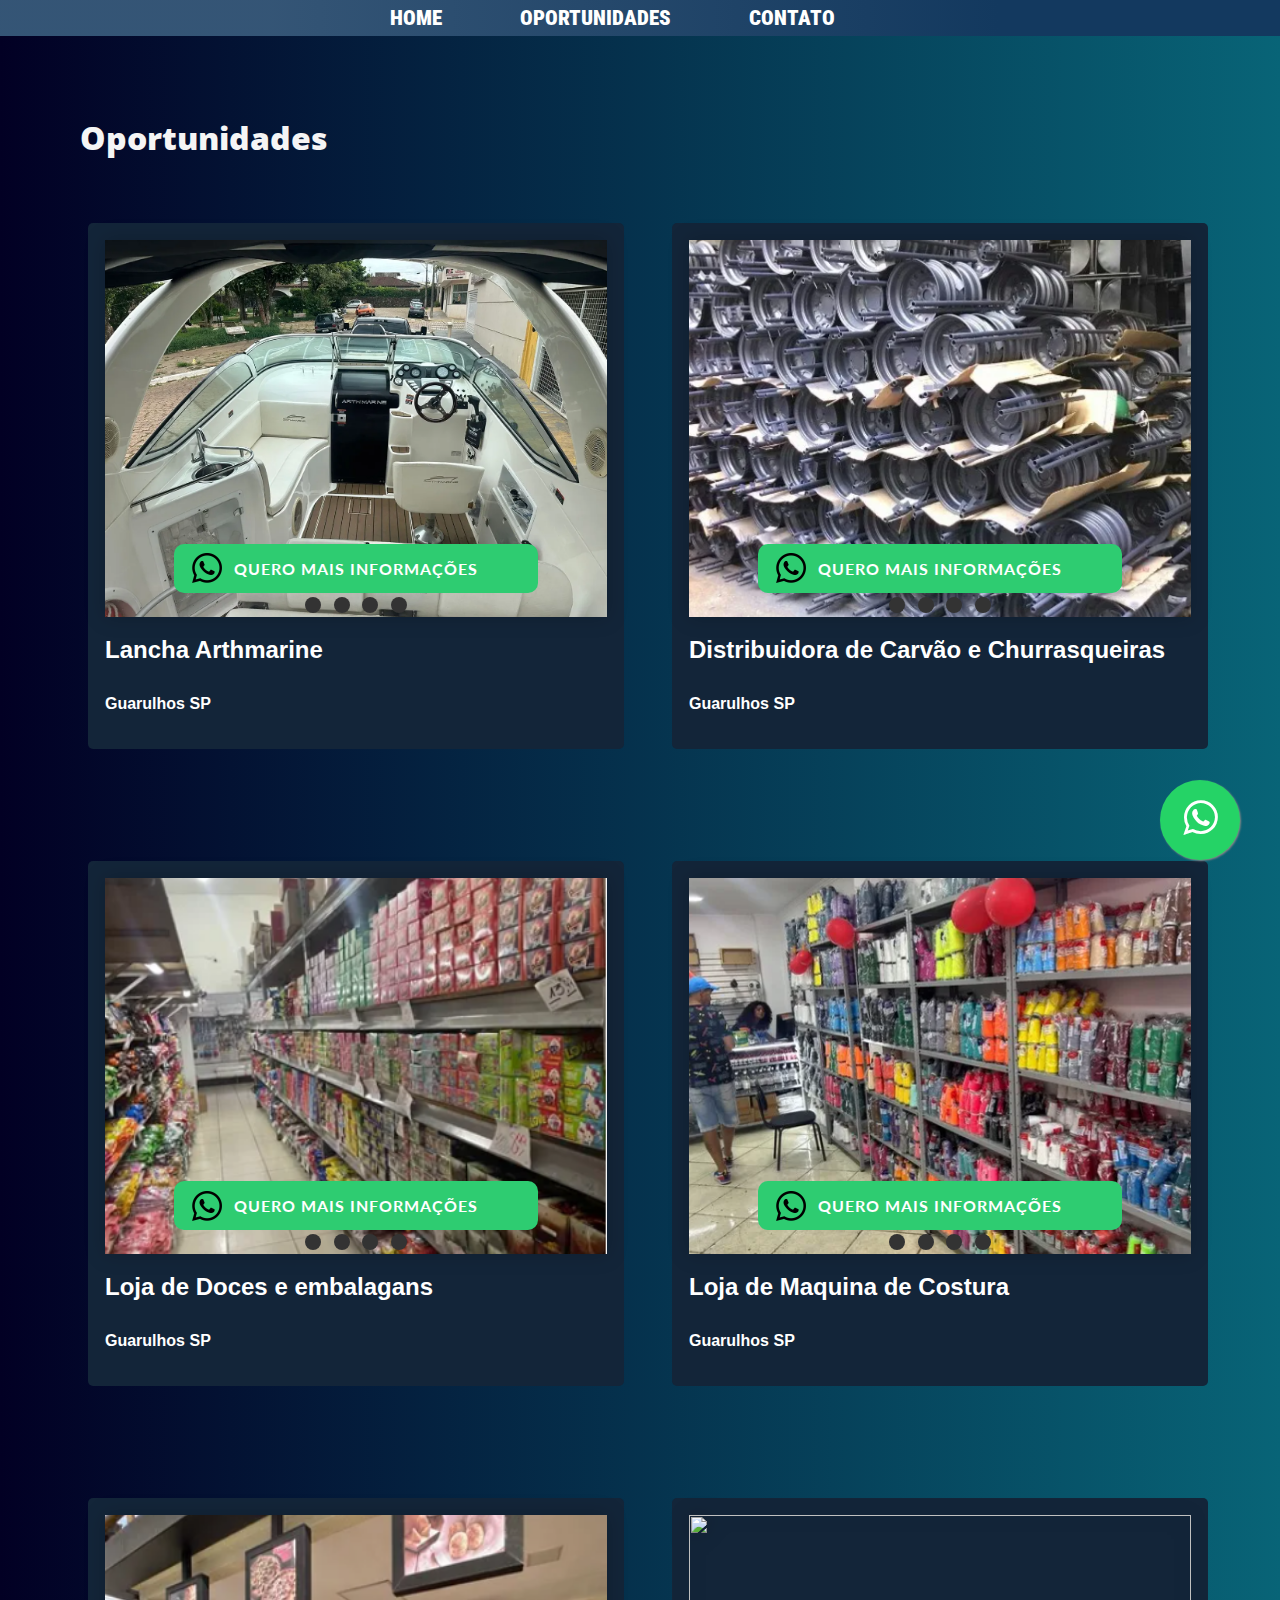
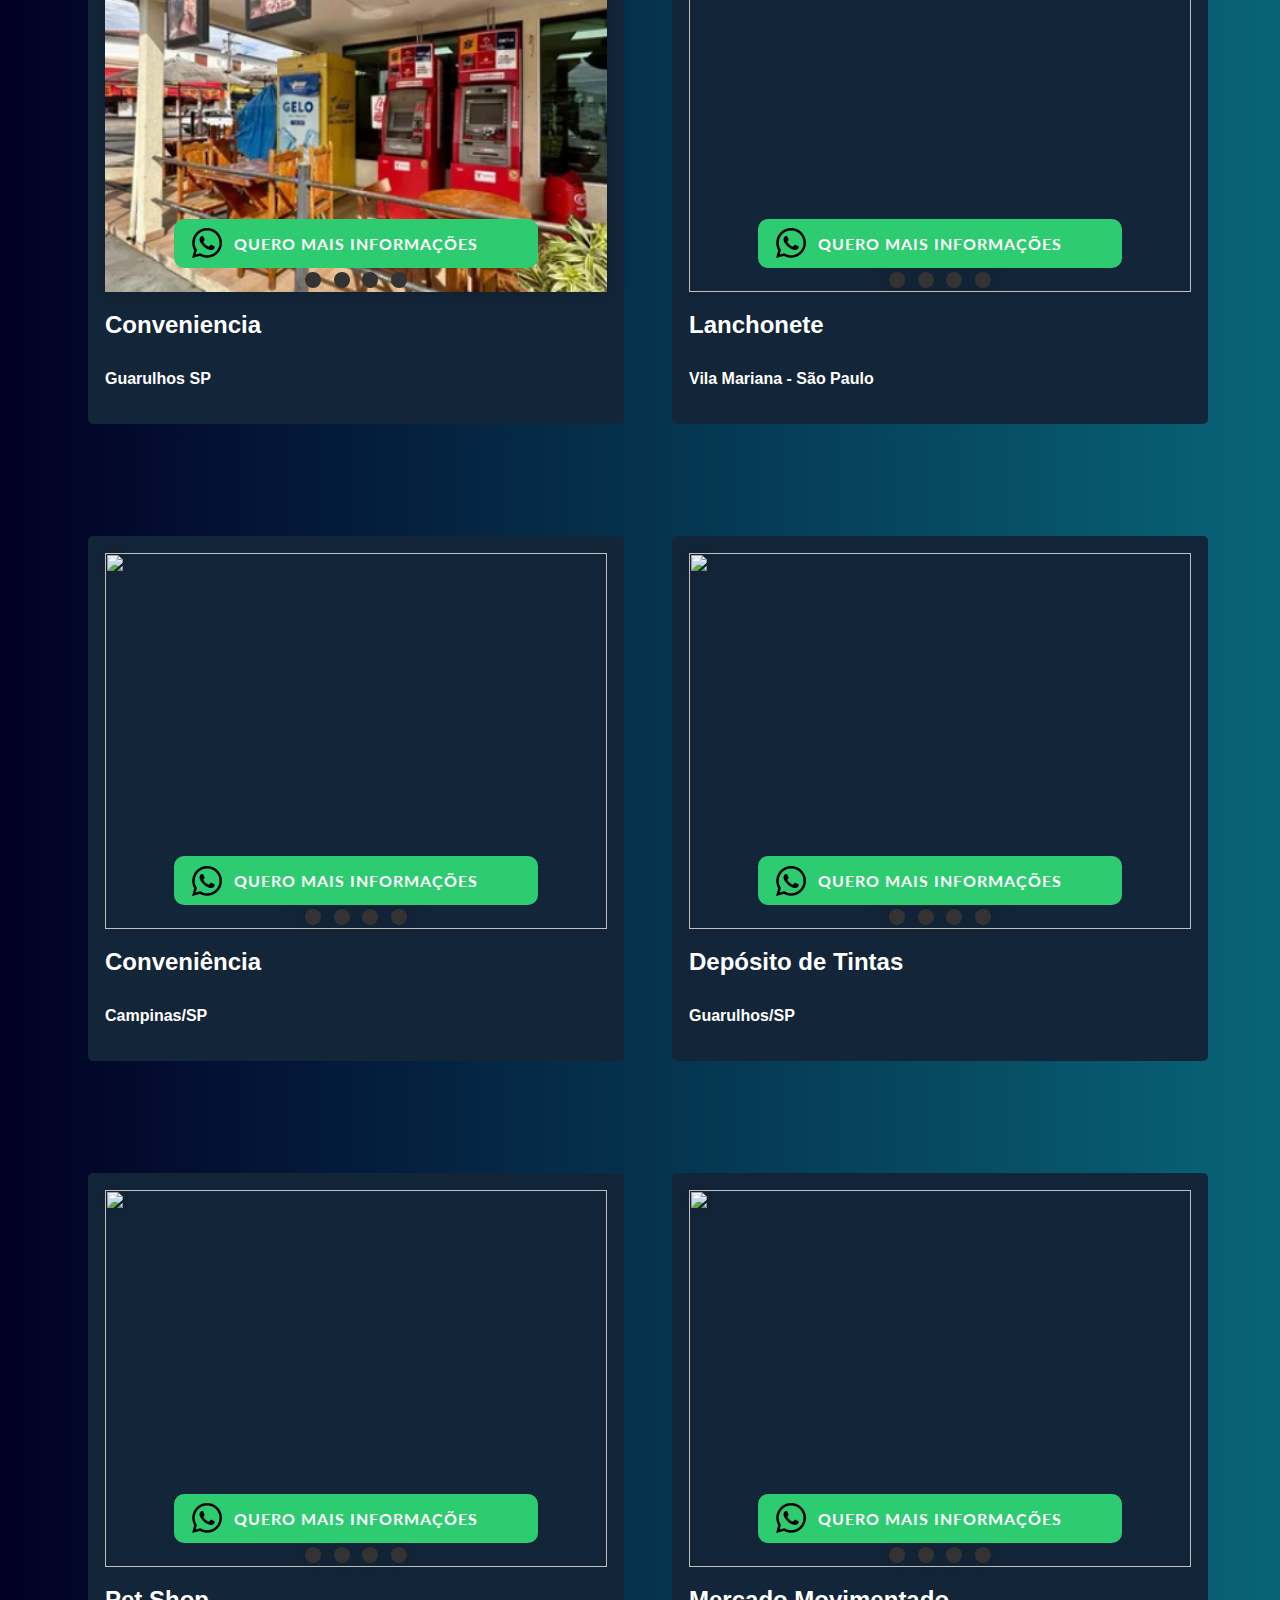
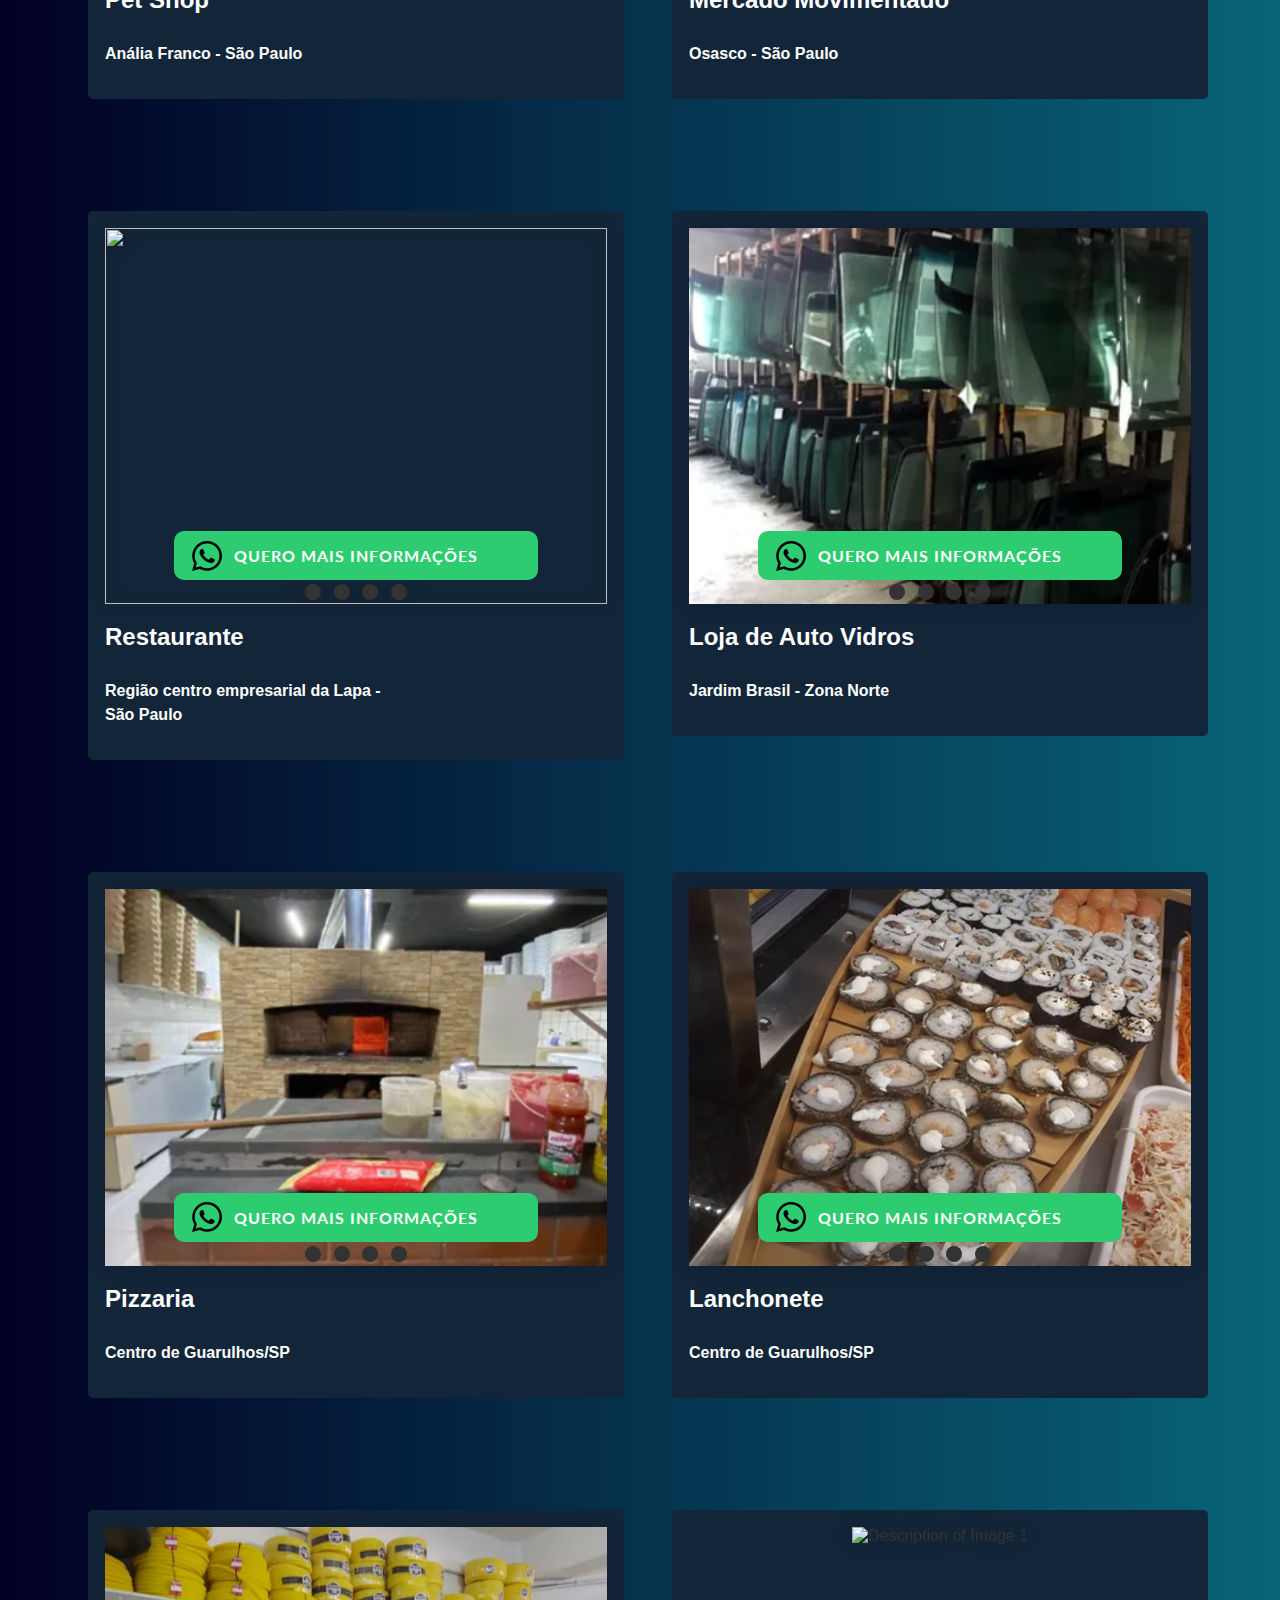
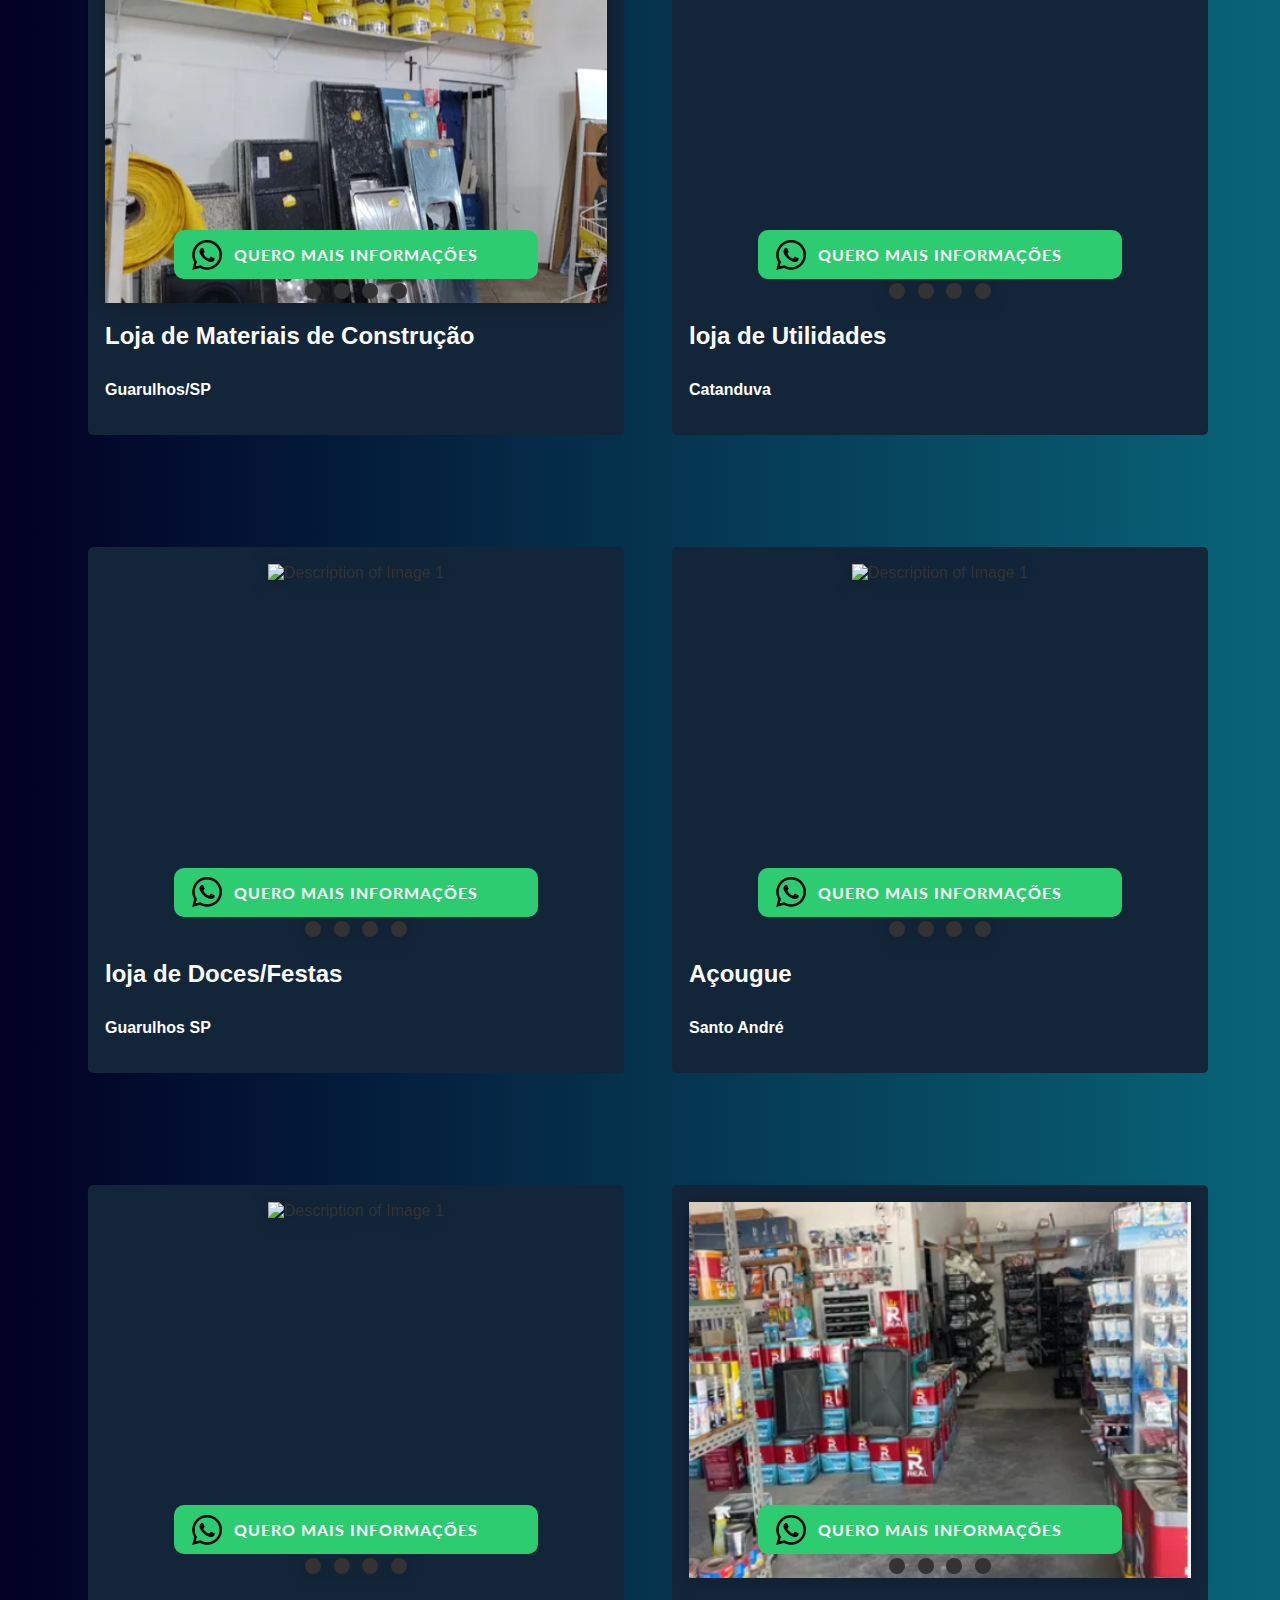
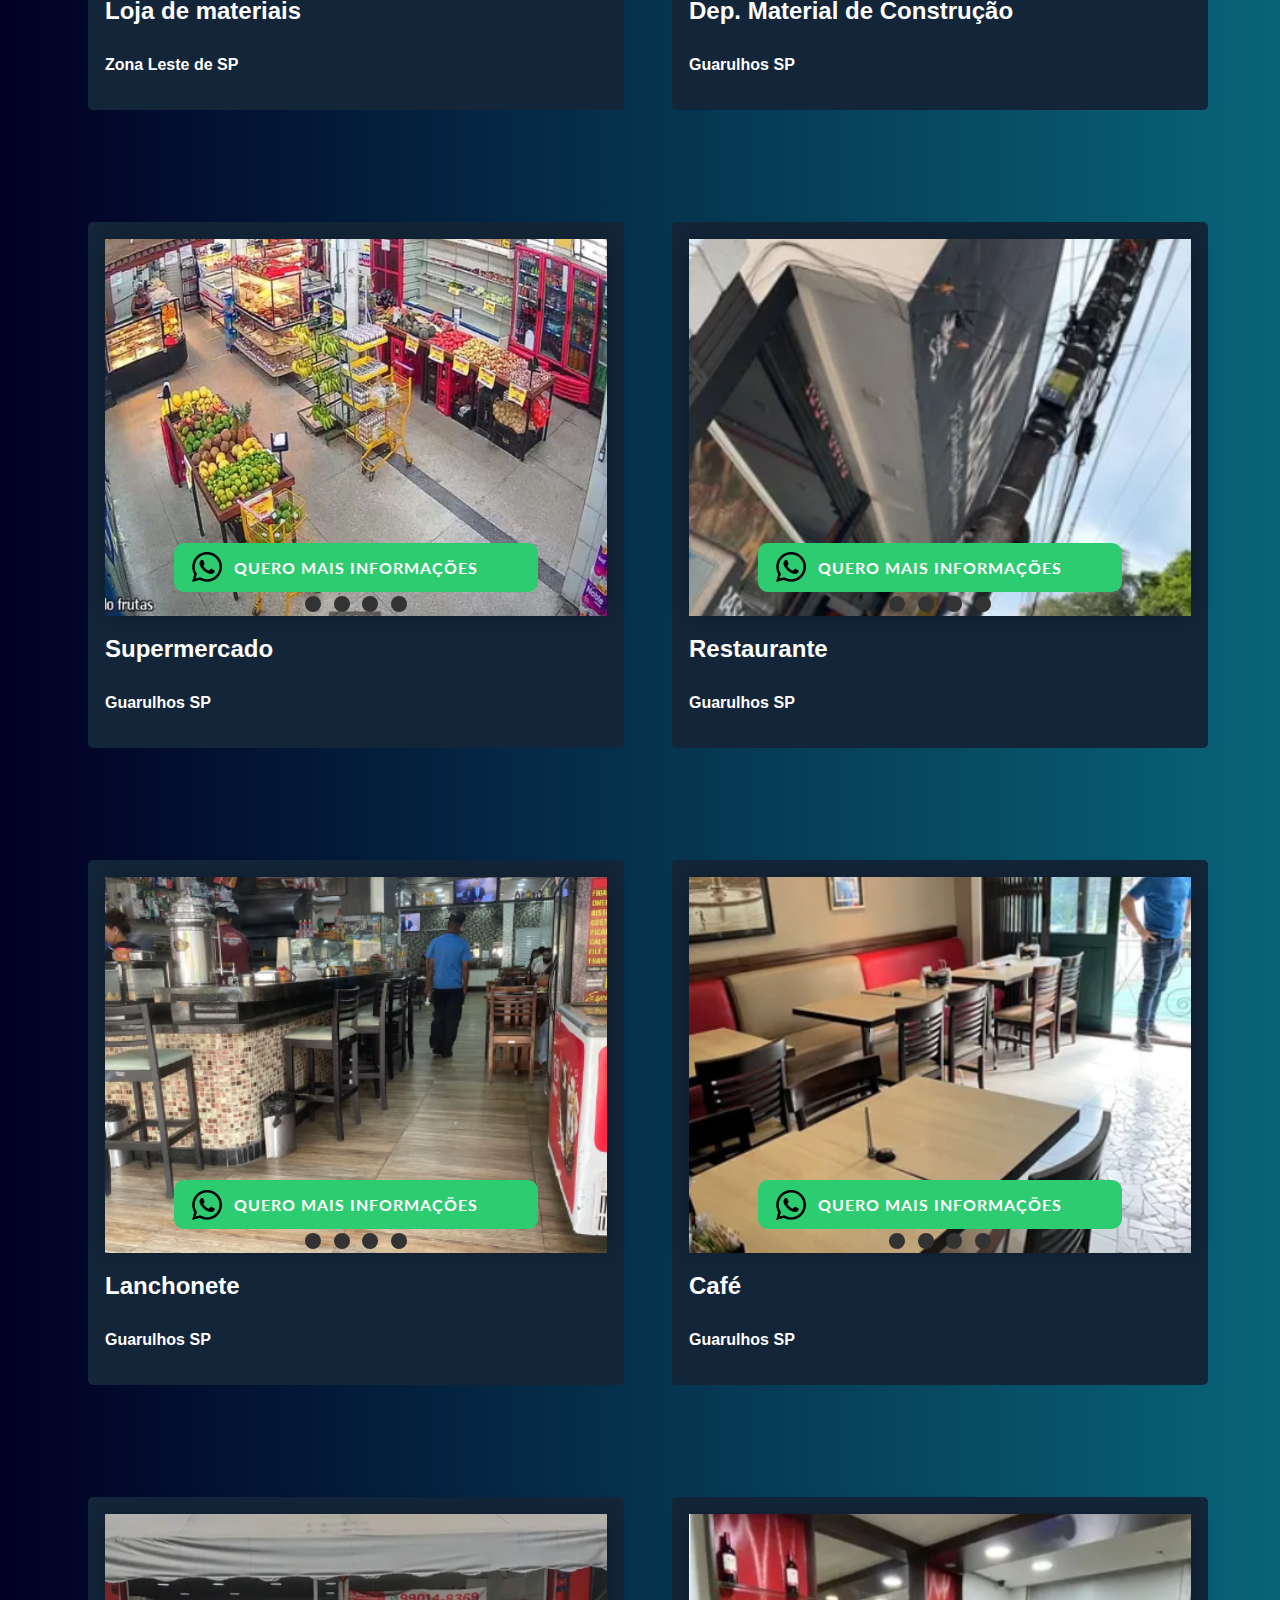
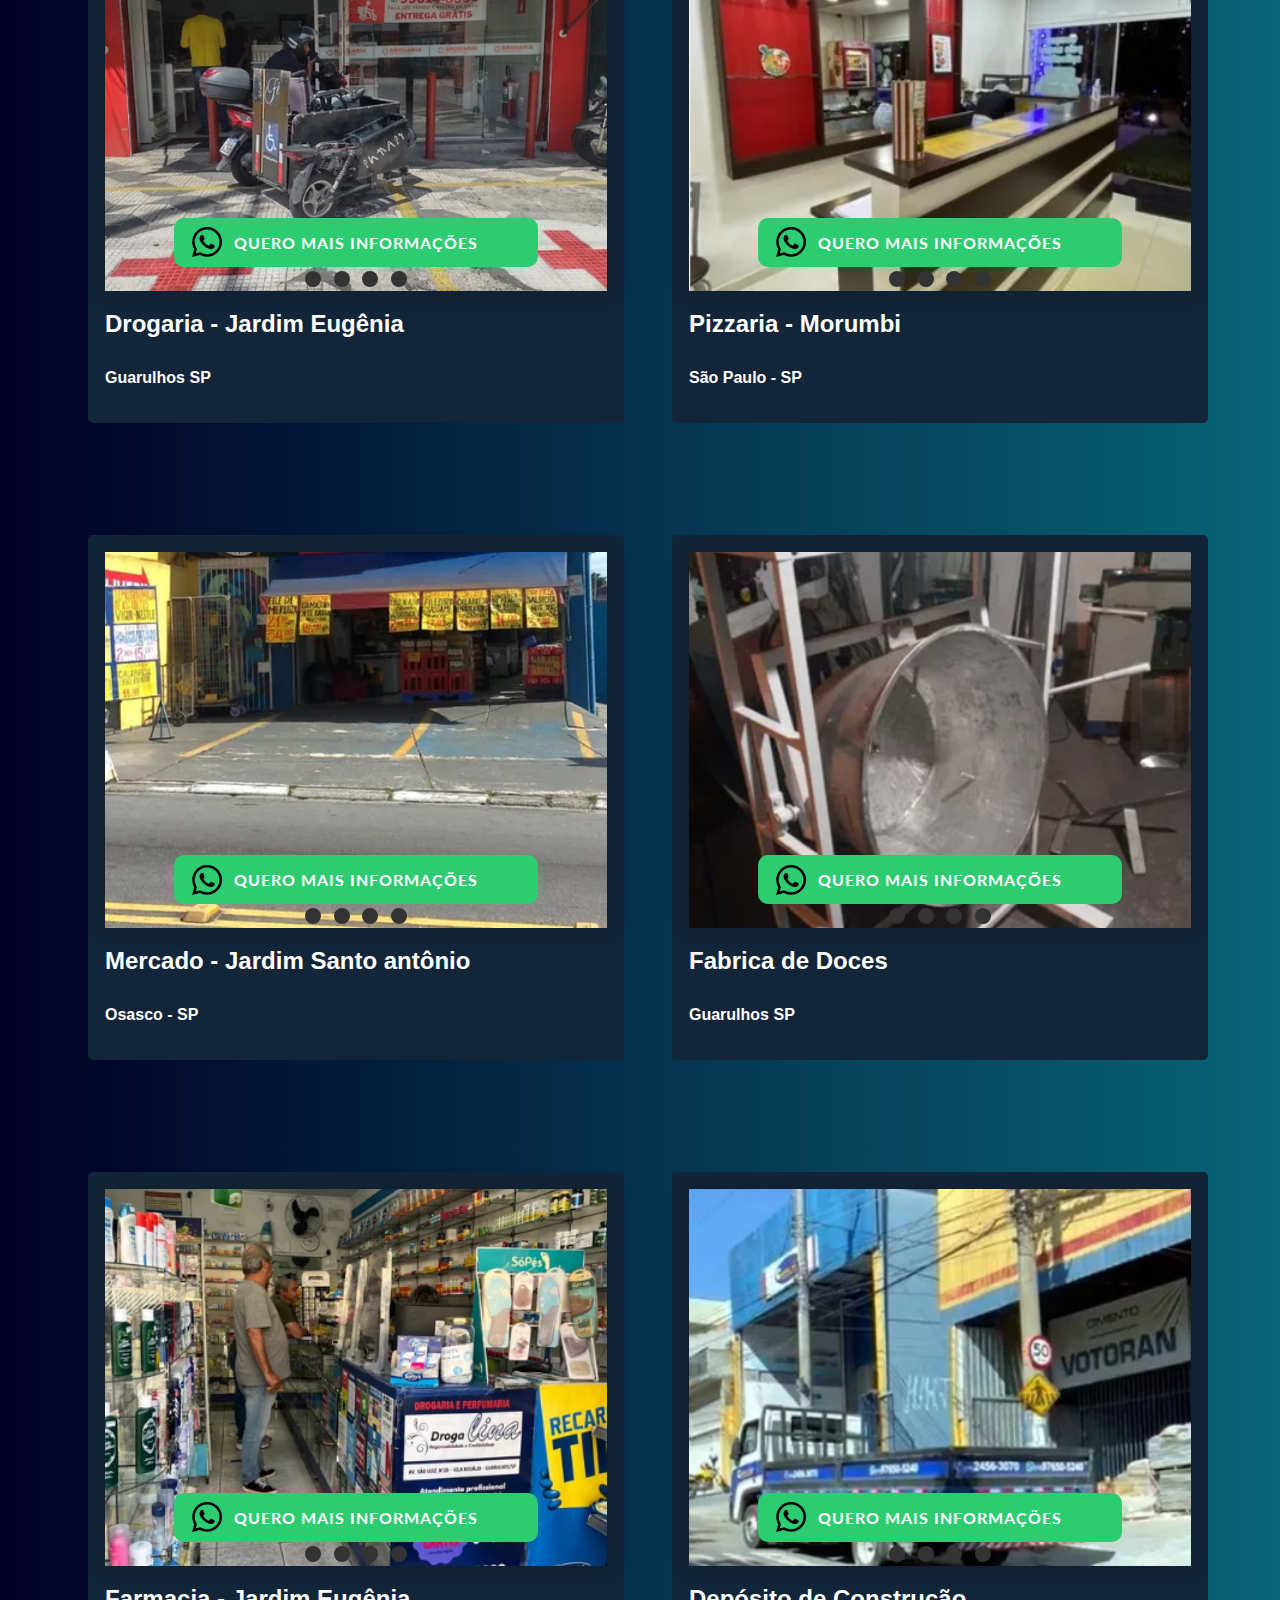
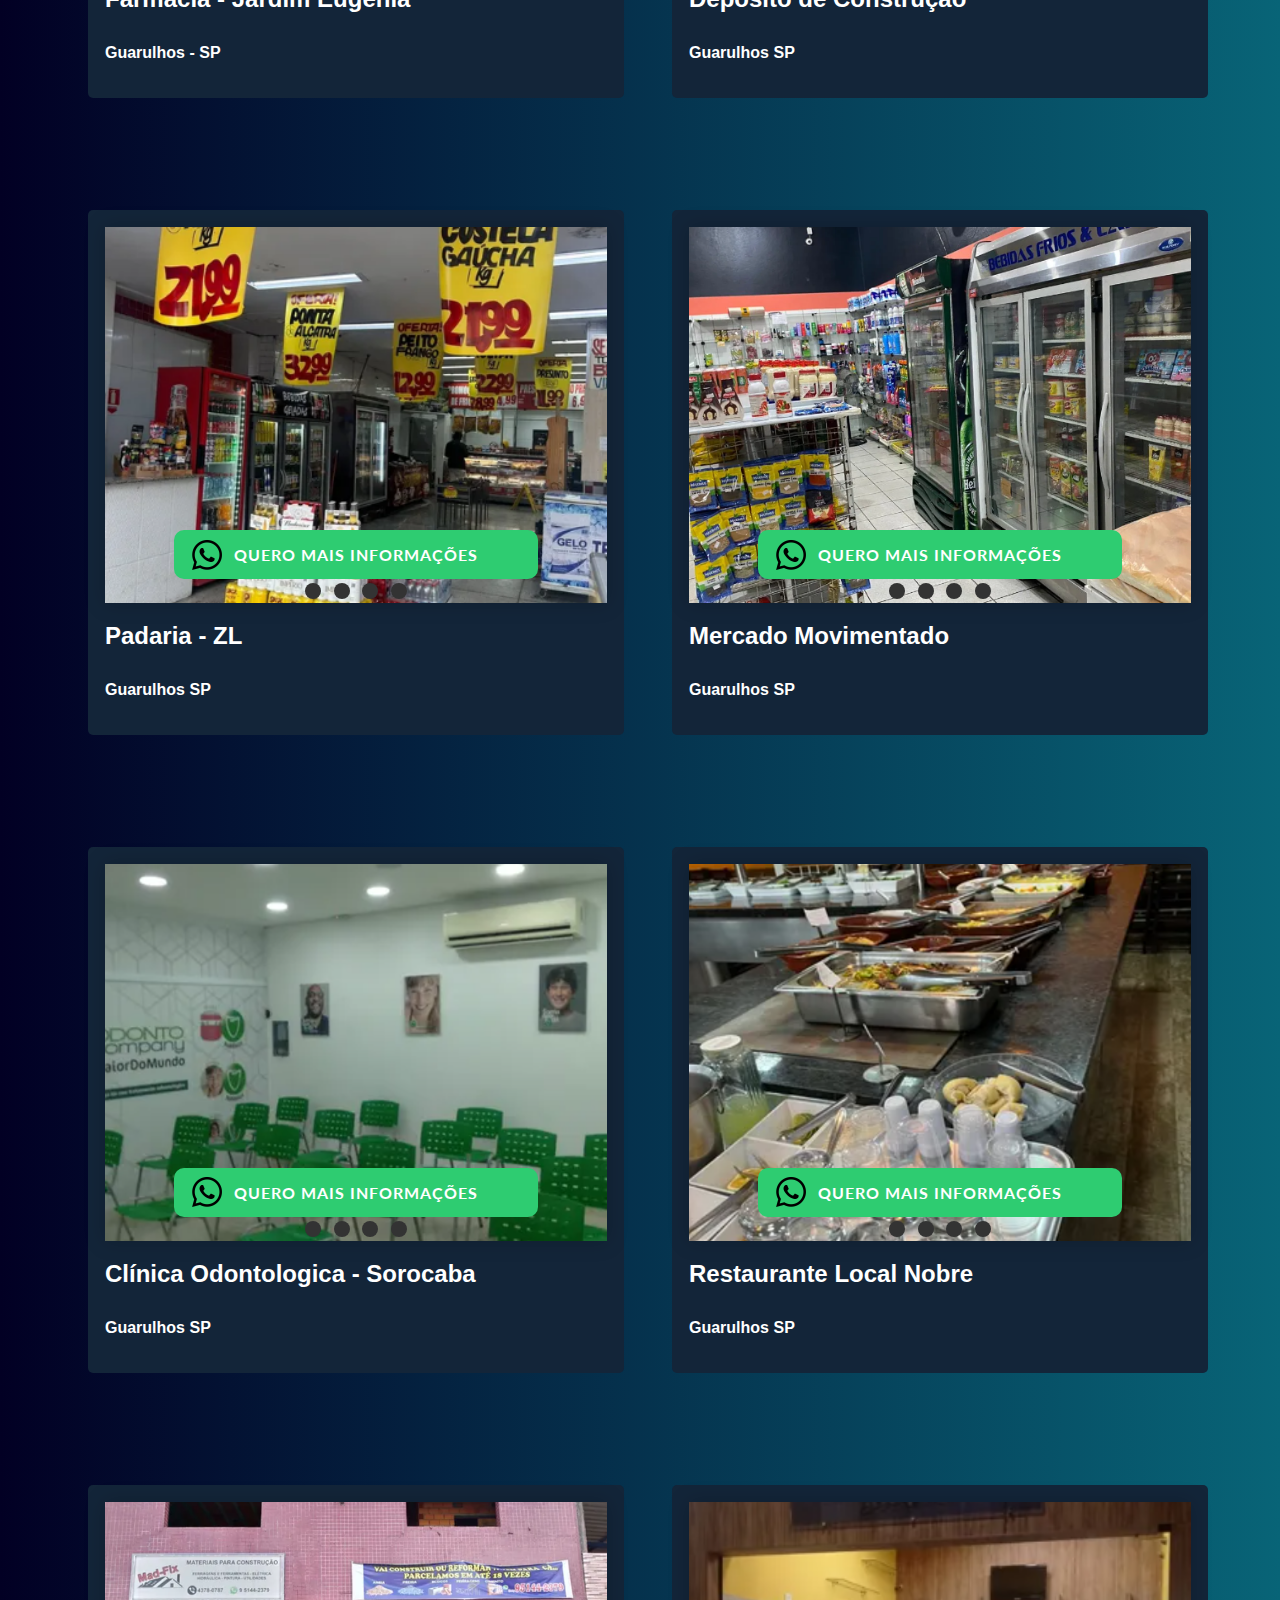
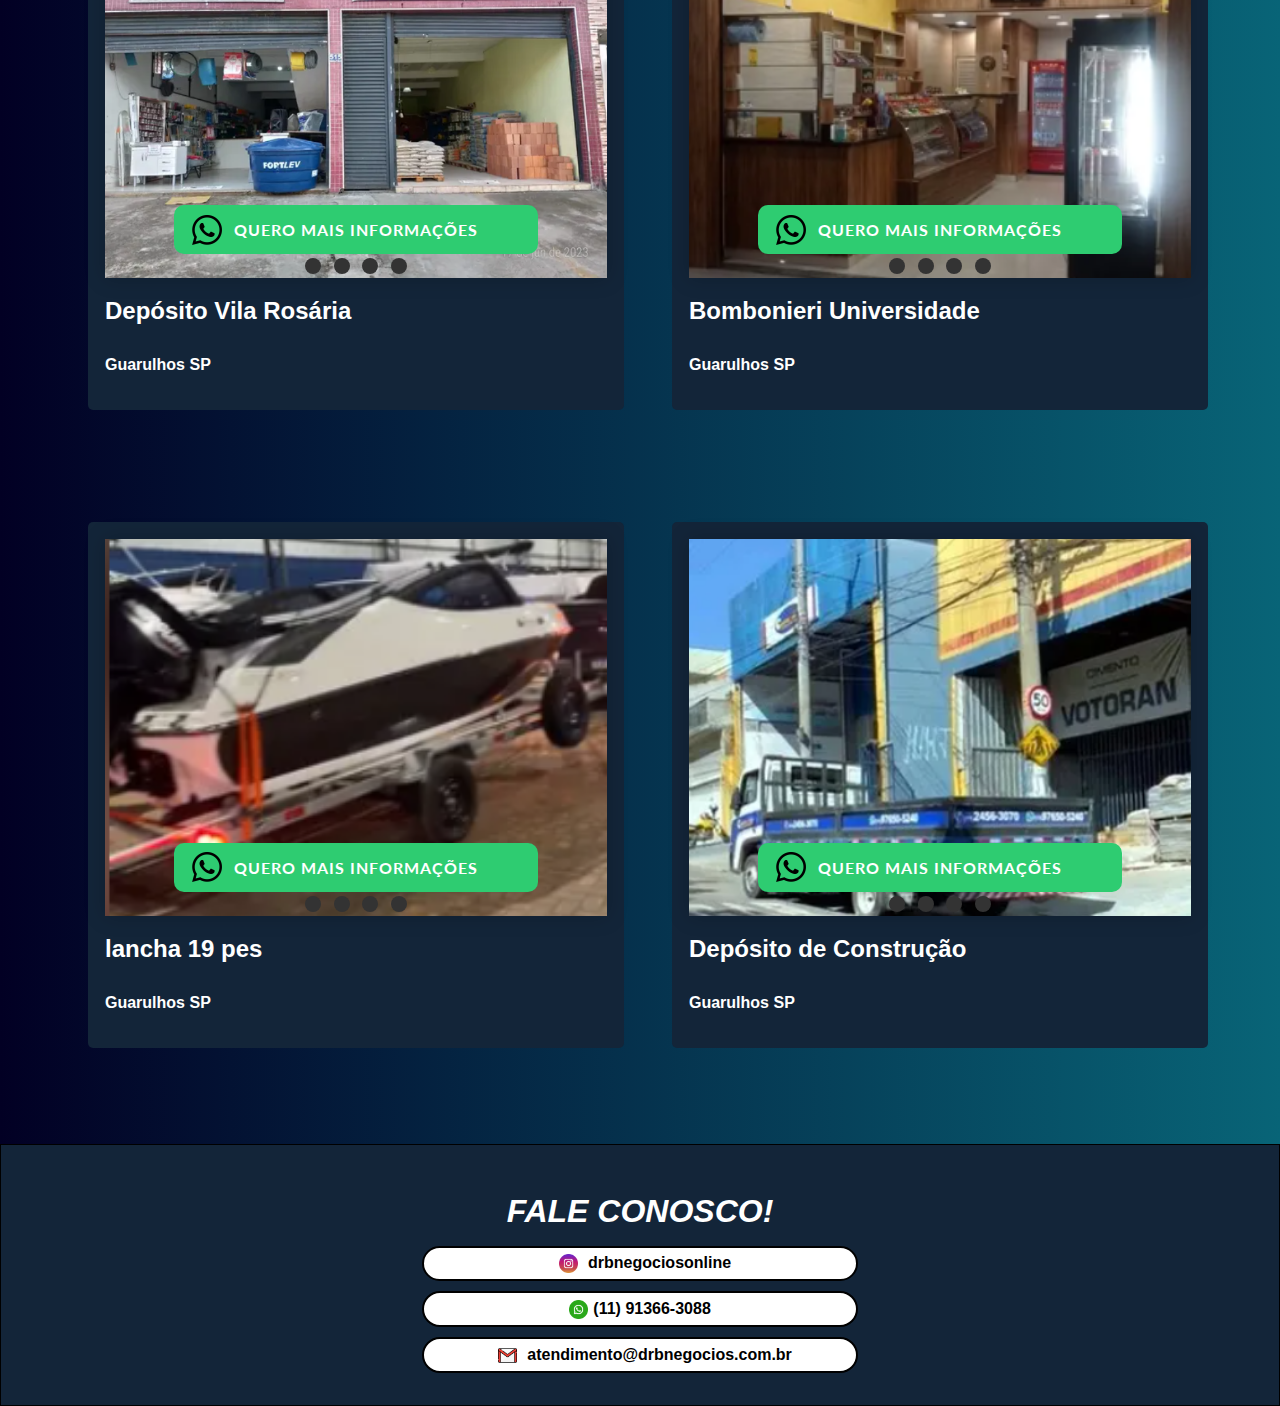
==== commit e020b38c: "adição de novos 5 comércios" ====
--- a/oportunidades.html
+++ b/oportunidades.html
@@ -19,41 +19,990 @@
 
 </head>
 <body>
-    <header class="header">
-        <div class="conteiner__header">
-            <div class="hamburguer">
-                <nav class="menu-hamburguer">
-                    <input type="checkbox" id="menu-toggle">
-                    <label for="menu-toggle" class="menu-icon">&#9776;</label>
-                    <ul class="menu">
-                        <li><a class="menu-elementos" href="index.html">HOME</a></li>
-                        <li><a class="menu-elementos" href="oportunidades.html">OPORTUNIDADES</a></li>
-                        <li><a class="menu-elementos" href="#contato-scroll">CONTATO</a></li>
-                    </ul>
-                </nav>
+  <header class="header">
+
+    <div class="conteiner__header">
+        <div class="hamburguer">
+            <nav class="menu-hamburguer">
+                <input type="checkbox" id="menu-toggle">
+                <label for="menu-toggle" class="menu-icon">&#9776;</label>
+                <ul class="menu">
+            
+                    <li><a class="menu-elementos" href="./index.html">HOME</a></li>
+                    <li><a class="menu-elementos" href="#contato-scroll">CONTATO</a></li>
+                </ul>
+            </nav>
+        </div>
+        <div>
+            <img class="logo-titulo" src="img/logo_ALN_editado-removebg-preview.png" alt="">
+        </div>
+
+        <div class="header-elementos">
+            <li class="header-elemento"><a class="ancora"  href="./index.html">HOME</a></li>
+            <li class="header-elemento"><a class="ancora" href="oportunidades.html">OPORTUNIDADES</a></li>
+            
+            <li class="header-elemento"><a class="ancora" href="#contato-scroll">CONTATO</a></li>
+        </div>
+
+        <div><img class="imagem__logo" src="./img/img/imagem-logo.png" alt=""></div>
+    </div>
+</header>
+    <main class="main">
+
+      <h1 class="titulo-oport">Oportunidades</h1>
+
+
+      <section class="conteiner-oport">
+
+        <!-- lancha arthmarine -->
+
+        <section>
+          <div class="main-conteiner">
+              <div class="conteiner-oportunidade">
+                  <div>
+                      <section class="carousel" aria-label="Gallery">
+                          <ol class="carousel__viewport">
+                            
+                            <li id="carousel__slide2"
+                                tabindex="0"
+                                class="carousel__slide">
+                              <div class="carousel__snapper">
+                                <img src="./img-negocios/lancha-arthmarine/lancha-arthmarine  (1).png">
+                                <a href="#carousel__slide1"
+                                  class="carousel__prev">Go to previous slide</a>
+                                <a href="#carousel__slide3"
+                                  class="carousel__next">Go to next slide</a>
+                              </div>
+                            </li>
+                            <li id="carousel__slide3"
+                                tabindex="0"
+                                class="carousel__slide">
+                              <div class="carousel__snapper">
+                                <img src="./img-negocios/lancha-arthmarine/lancha-arthmarine  (2).png">
+                                <a href="#carousel__slide2"
+                                  class="carousel__prev">Go to previous slide</a>
+                                <a href="#carousel__slide4"
+                                  class="carousel__next">Go to next slide</a>
+                              </div>
+                            </li>
+                            <li id="carousel__slide3"
+                                tabindex="0"
+                                class="carousel__slide">
+                              <div class="carousel__snapper">
+                                <img src="./img-negocios/lancha-arthmarine/lancha-arthmarine  (3).png">
+                                <a href="#carousel__slide2"
+                                  class="carousel__prev">Go to previous slide</a>
+                                <a href="#carousel__slide4"
+                                  class="carousel__next">Go to next slide</a>
+                              </div>
+                            </li>
+                          </ol>
+                          <aside class="carousel__navigation">
+                            <ol class="carousel__navigation-list">
+                              <li class="carousel__navigation-item">
+                                <a href="#carousel__slide1"
+                                  class="carousel__navigation-button">Go to slide 1</a>
+                              </li>
+                              <li class="carousel__navigation-item">
+                                <a href="#carousel__slide2"
+                                  class="carousel__navigation-button">Go to slide 2</a>
+                              </li>
+                              <li class="carousel__navigation-item">
+                                <a href="#carousel__slide3"
+                                  class="carousel__navigation-button">Go to slide 3</a>
+                              </li>
+                              <li class="carousel__navigation-item">
+                                <a href="#carousel__slide4"
+                                  class="carousel__navigation-button">Go to slide 4</a>
+                              </li>
+                            </ol>
+                          </aside>
+                        </section>
+                  </div>
+
+
+                  <div>
+                    <form class="form1" action="https://wa.me/5511947788672">
+                      <button class="btn btn-2 btn-sep icon-cart btn-zap-preto">Quero mais informações
+                      </button>
+                      
+
+                    </form>
+                    <div class="form-textos">
+                      <p class="p-oportunidades">Lancha Arthmarine</p>
+                      <p class="p-oportunidades-extra">Guarulhos SP </p>
+                    </div>
+                   
+                  </div>
+              </div>
+              
+                  
+          </div>
+        </section>
+
+        <!-- distribuidora de carvão -->
+
+        <section>
+          <div class="main-conteiner">
+              <div class="conteiner-oportunidade">
+                  <div>
+                      <section class="carousel" aria-label="Gallery">
+                          <ol class="carousel__viewport">
+                            
+                            <li id="carousel__slide2"
+                                tabindex="0"
+                                class="carousel__slide">
+                              <div class="carousel__snapper">
+                                <img src="./img-negocios/distr-carvao-churrasqueiras/distribuidora-carvao (1).png" alt="Description of Image 3">
+                                <a href="#carousel__slide1"
+                                  class="carousel__prev">Go to previous slide</a>
+                                <a href="#carousel__slide3"
+                                  class="carousel__next">Go to next slide</a>
+                              </div>
+                            </li>
+                            <li id="carousel__slide3"
+                                tabindex="0"
+                                class="carousel__slide">
+                              <div class="carousel__snapper">
+                                <img src="./img-negocios/distr-carvao-churrasqueiras/distribuidora-carvao (2).png" alt="Description of Image 3">
+                                <a href="#carousel__slide2"
+                                  class="carousel__prev">Go to previous slide</a>
+                                <a href="#carousel__slide4"
+                                  class="carousel__next">Go to next slide</a>
+                              </div>
+                            </li>
+                            <li id="carousel__slide3"
+                                tabindex="0"
+                                class="carousel__slide">
+                              <div class="carousel__snapper">
+                                <img src="./img-negocios/distr-carvao-churrasqueiras/distribuidora-carvao (3).png" alt="Description of Image 3">
+                                <a href="#carousel__slide2"
+                                  class="carousel__prev">Go to previous slide</a>
+                                <a href="#carousel__slide4"
+                                  class="carousel__next">Go to next slide</a>
+                              </div>
+                            </li>
+                          </ol>
+                          <aside class="carousel__navigation">
+                            <ol class="carousel__navigation-list">
+                              <li class="carousel__navigation-item">
+                                <a href="#carousel__slide1"
+                                  class="carousel__navigation-button">Go to slide 1</a>
+                              </li>
+                              <li class="carousel__navigation-item">
+                                <a href="#carousel__slide2"
+                                  class="carousel__navigation-button">Go to slide 2</a>
+                              </li>
+                              <li class="carousel__navigation-item">
+                                <a href="#carousel__slide3"
+                                  class="carousel__navigation-button">Go to slide 3</a>
+                              </li>
+                              <li class="carousel__navigation-item">
+                                <a href="#carousel__slide4"
+                                  class="carousel__navigation-button">Go to slide 4</a>
+                              </li>
+                            </ol>
+                          </aside>
+                        </section>
+                  </div>
+
+
+                  <div>
+                    <form class="form1" action="https://wa.me/5511947788672">
+                      <button class="btn btn-2 btn-sep icon-cart btn-zap-preto">Quero mais informações
+                      </button>
+                      
+
+                    </form>
+                    <div class="form-textos">
+                      <p class="p-oportunidades">Distribuidora de Carvão e Churrasqueiras</p>
+                      <p class="p-oportunidades-extra">Guarulhos SP </p>
+                    </div>
+                   
+                  </div>
+              </div>
+              
+                  
+          </div>
+        </section>
+
+
+        <!-- loja de doces e embalagens -->
+
+        <section>
+          <div class="main-conteiner">
+              <div class="conteiner-oportunidade">
+                  <div>
+                      <section class="carousel" aria-label="Gallery">
+                          <ol class="carousel__viewport">
+                            
+                            <li id="carousel__slide2"
+                                tabindex="0"
+                                class="carousel__slide">
+                              <div class="carousel__snapper">
+                                <img src="./img-negocios/loja-doce-e-embalagem/loja-doce-emb (1).png" alt="Description of Image 2">
+                                <a href="#carousel__slide1"
+                                  class="carousel__prev">Go to previous slide</a>
+                                <a href="#carousel__slide3"
+                                  class="carousel__next">Go to next slide</a>
+                              </div>
+                            </li>
+                            <li id="carousel__slide3"
+                                tabindex="0"
+                                class="carousel__slide">
+                              <div class="carousel__snapper">
+                                <img src="./img-negocios/loja-doce-e-embalagem/loja-doce-emb (3).png" alt="Description of Image 3">
+                                <a href="#carousel__slide2"
+                                  class="carousel__prev">Go to previous slide</a>
+                                <a href="#carousel__slide4"
+                                  class="carousel__next">Go to next slide</a>
+                              </div>
+                            </li>
+                            <li id="carousel__slide3"
+                                tabindex="0"
+                                class="carousel__slide">
+                              <div class="carousel__snapper">
+                                <img src="./img-negocios/loja-doce-e-embalagem/loja-doce-emb (2).png" alt="Description of Image 3">
+                                <a href="#carousel__slide2"
+                                  class="carousel__prev">Go to previous slide</a>
+                                <a href="#carousel__slide4"
+                                  class="carousel__next">Go to next slide</a>
+                              </div>
+                            </li>
+                          </ol>
+                          <aside class="carousel__navigation">
+                            <ol class="carousel__navigation-list">
+                              <li class="carousel__navigation-item">
+                                <a href="#carousel__slide1"
+                                  class="carousel__navigation-button">Go to slide 1</a>
+                              </li>
+                              <li class="carousel__navigation-item">
+                                <a href="#carousel__slide2"
+                                  class="carousel__navigation-button">Go to slide 2</a>
+                              </li>
+                              <li class="carousel__navigation-item">
+                                <a href="#carousel__slide3"
+                                  class="carousel__navigation-button">Go to slide 3</a>
+                              </li>
+                              <li class="carousel__navigation-item">
+                                <a href="#carousel__slide4"
+                                  class="carousel__navigation-button">Go to slide 4</a>
+                              </li>
+                            </ol>
+                          </aside>
+                        </section>
+                  </div>
+
+
+                  <div>
+                    <form class="form1" action="https://wa.me/5511947788672">
+                      <button class="btn btn-2 btn-sep icon-cart btn-zap-preto">Quero mais informações
+                      </button>
+                      
+
+                    </form>
+                    <div class="form-textos">
+                      <p class="p-oportunidades">Loja de Doces e embalagans</p>
+                      <p class="p-oportunidades-extra">Guarulhos SP </p>
+                    </div>
+                   
+                  </div>
+              </div>
+              
+                  
+          </div>
+        </section>
+
+
+          <!-- loja de maquina dde custura -->
+
+          <section>
+            <div class="main-conteiner">
+                <div class="conteiner-oportunidade">
+                    <div>
+                        <section class="carousel" aria-label="Gallery">
+                            <ol class="carousel__viewport">
+                              
+                              <li id="carousel__slide2"
+                                  tabindex="0"
+                                  class="carousel__slide">
+                                <div class="carousel__snapper">
+                                  <img src="./img-negocios/loja-maq-de-custura/maq-custura (1).png" alt="Description of Image 2">
+                                  <a href="#carousel__slide1"
+                                    class="carousel__prev">Go to previous slide</a>
+                                  <a href="#carousel__slide3"
+                                    class="carousel__next">Go to next slide</a>
+                                </div>
+                              </li>
+                              <li id="carousel__slide3"
+                                  tabindex="0"
+                                  class="carousel__slide">
+                                <div class="carousel__snapper">
+                                  <img src="./img-negocios/loja-maq-de-custura/maq-custura (2).png" alt="Description of Image 3">
+                                  <a href="#carousel__slide2"
+                                    class="carousel__prev">Go to previous slide</a>
+                                  <a href="#carousel__slide4"
+                                    class="carousel__next">Go to next slide</a>
+                                </div>
+                              </li>
+                              <li id="carousel__slide3"
+                                  tabindex="0"
+                                  class="carousel__slide">
+                                <div class="carousel__snapper">
+                                  <img src="./img-negocios/loja-maq-de-custura/maq-custura (3).png" alt="Description of Image 3">
+                                  <a href="#carousel__slide2"
+                                    class="carousel__prev">Go to previous slide</a>
+                                  <a href="#carousel__slide4"
+                                    class="carousel__next">Go to next slide</a>
+                                </div>
+                              </li>
+                            </ol>
+                            <aside class="carousel__navigation">
+                              <ol class="carousel__navigation-list">
+                                <li class="carousel__navigation-item">
+                                  <a href="#carousel__slide1"
+                                    class="carousel__navigation-button">Go to slide 1</a>
+                                </li>
+                                <li class="carousel__navigation-item">
+                                  <a href="#carousel__slide2"
+                                    class="carousel__navigation-button">Go to slide 2</a>
+                                </li>
+                                <li class="carousel__navigation-item">
+                                  <a href="#carousel__slide3"
+                                    class="carousel__navigation-button">Go to slide 3</a>
+                                </li>
+                                <li class="carousel__navigation-item">
+                                  <a href="#carousel__slide4"
+                                    class="carousel__navigation-button">Go to slide 4</a>
+                                </li>
+                              </ol>
+                            </aside>
+                          </section>
+                    </div>
+  
+  
+                    <div>
+                      <form class="form1" action="https://wa.me/5511947788672">
+                        <button class="btn btn-2 btn-sep icon-cart btn-zap-preto">Quero mais informações
+                        </button>
+                        
+  
+                      </form>
+                      <div class="form-textos">
+                        <p class="p-oportunidades">Loja de Maquina de Costura</p>
+                        <p class="p-oportunidades-extra">Guarulhos SP </p>
+                      </div>
+                     
+                    </div>
+                </div>
+                
+                    
             </div>
-            <div>
-                <img class="logo-titulo" src="./img/DRB_négocios__4_-removebg-preview.png" alt="">
+          </section>
+
+
+          <!-- conveniencia mov 130 -->
+
+          <section>
+            <div class="main-conteiner">
+                <div class="conteiner-oportunidade">
+                    <div>
+                        <section class="carousel" aria-label="Gallery">
+                            <ol class="carousel__viewport">
+                              <li id="carousel__slide1"
+                                  tabindex="0"
+                                  class="carousel__slide">
+                                <div class="carousel__snapper">
+                                  <img src="./img-negocios/conveniencia-mov-130/conveniencia-mov-130 (1).png" alt="Description of Image 1">
+                                  <a href="#carousel__slide4"
+                                    class="carousel__prev">Go to last slide</a>
+                                  <a href="#carousel__slide2"
+                                    class="carousel__next">Go to next slide</a>
+                                </div>
+                              </li>
+                              <li id="carousel__slide2"
+                                  tabindex="0"
+                                  class="carousel__slide">
+                                <div class="carousel__snapper">
+                                  <img src="./img-negocios/conveniencia-mov-130/conveniencia-mov-130 (2).png" alt="Description of Image 2">
+                                  <a href="#carousel__slide1"
+                                    class="carousel__prev">Go to previous slide</a>
+                                  <a href="#carousel__slide3"
+                                    class="carousel__next">Go to next slide</a>
+                                </div>
+                              </li>
+                              <li id="carousel__slide3"
+                                  tabindex="0"
+                                  class="carousel__slide">
+                                <div class="carousel__snapper">
+                                  <img src="./img-negocios/conveniencia-mov-130/conveniencia-mov-130 (3).png" alt="Description of Image 3">
+                                  <a href="#carousel__slide2"
+                                    class="carousel__prev">Go to previous slide</a>
+                                  <a href="#carousel__slide4"
+                                    class="carousel__next">Go to next slide</a>
+                                </div>
+                              </li>
+                              <li id="carousel__slide3"
+                                  tabindex="0"
+                                  class="carousel__slide">
+                                <div class="carousel__snapper">
+                                  <img src="./img-negocios/conveniencia-mov-130/conveniencia-mov-130 (4).png" alt="Description of Image 3">
+                                  <a href="#carousel__slide2"
+                                    class="carousel__prev">Go to previous slide</a>
+                                  <a href="#carousel__slide4"
+                                    class="carousel__next">Go to next slide</a>
+                                </div>
+                              </li>
+                            </ol>
+                            <aside class="carousel__navigation">
+                              <ol class="carousel__navigation-list">
+                                <li class="carousel__navigation-item">
+                                  <a href="#carousel__slide1"
+                                    class="carousel__navigation-button">Go to slide 1</a>
+                                </li>
+                                <li class="carousel__navigation-item">
+                                  <a href="#carousel__slide2"
+                                    class="carousel__navigation-button">Go to slide 2</a>
+                                </li>
+                                <li class="carousel__navigation-item">
+                                  <a href="#carousel__slide3"
+                                    class="carousel__navigation-button">Go to slide 3</a>
+                                </li>
+                                <li class="carousel__navigation-item">
+                                  <a href="#carousel__slide4"
+                                    class="carousel__navigation-button">Go to slide 4</a>
+                                </li>
+                              </ol>
+                            </aside>
+                          </section>
+                    </div>
+  
+  
+                    <div>
+                      <form class="form1" action="https://wa.me/5511947788672">
+                        <button class="btn btn-2 btn-sep icon-cart btn-zap-preto">Quero mais informações
+                        </button>
+                        
+  
+                      </form>
+                      <div class="form-textos">
+                        <p class="p-oportunidades">Conveniencia</p>
+                        <p class="p-oportunidades-extra">Guarulhos SP </p>
+                      </div>
+                     
+                    </div>
+                </div>
+                
+                    
             </div>
-
-
-                <div class="header-elementos">
-                    <li class="header-elemento"><a class="ancora" href="index.html">HOME</a></li>
-                    <li class="header-elemento"><a class="ancora" href="oportunidades.html">OPORTUNIDADES</a></li>
-                    <li class="header-elemento"><a class="ancora" href="#contato-scroll">CONTATO</a></li>
-            </div>
-            
-            <div>
-                <img class="imagem__logo" src="./img/drbnegocios-logo-removebg-preview.png" alt="logo DRB negócios">
-            </di>
-        </div>
-    </header>
-    <main class="main">
-
-      <h1 class="titulo-oport">DRB NEGÓCIOS</h1>
-
-
-      <section class="conteiner-oport">
+          </section>
+  
+
+        <!-- lanchonete vl mariana -->
+
+        <section>
+          <div class="main-conteiner">
+              <div class="conteiner-oportunidade">
+                  <div>
+                      <section class="carousel" aria-label="Gallery">
+                          <ol class="carousel__viewport">
+                            <li id="carousel__slide1"
+                                tabindex="0"
+                                class="carousel__slide">
+                              <div class="carousel__snapper">
+                                <img src="./img-negocios/lanchonete vl mariana/lanchonete vl mariana (1).png">
+                                <a href="#carousel__slide4"
+                                  class="carousel__prev">Go to last slide</a>
+                                <a href="#carousel__slide2"
+                                  class="carousel__next">Go to next slide</a>
+                              </div>
+                            </li>
+                            <li id="carousel__slide2"
+                                tabindex="0"
+                                class="carousel__slide">
+                              <div class="carousel__snapper">
+                                <img src="./img-negocios/lanchonete vl mariana/lanchonete vl mariana (2).png">
+                                <a href="#carousel__slide1"
+                                  class="carousel__prev">Go to previous slide</a>
+                                <a href="#carousel__slide3"
+                                  class="carousel__next">Go to next slide</a>
+                              </div>
+                            </li>
+                            <li id="carousel__slide3"
+                                tabindex="0"
+                                class="carousel__slide">
+                              <div class="carousel__snapper">
+                                <img src="./img-negocios/lanchonete vl mariana/lanchonete vl mariana (3).png">
+                                <a href="#carousel__slide2"
+                                  class="carousel__prev">Go to previous slide</a>
+                                <a href="#carousel__slide4"
+                                  class="carousel__next">Go to next slide</a>
+                              </div>
+                            </li>
+                            <li id="carousel__slide4"
+                                tabindex="0"
+                                class="carousel__slide">
+                              <div class="carousel__snapper">
+                                <img src="./img-negocios/lanchonete vl mariana/lanchonete vl mariana (4).png">
+                                <a href="#carousel__slide2"
+                                  class="carousel__prev">Go to previous slide</a>
+                                <a href="#carousel__slide4"
+                                  class="carousel__next">Go to next slide</a>
+                              </div>
+                            </li>
+                            </li>
+                          </ol>
+                          <aside class="carousel__navigation">
+                            <ol class="carousel__navigation-list">
+                              <li class="carousel__navigation-item">
+                                <a href="#carousel__slide1"
+                                  class="carousel__navigation-button">Go to slide 1</a>
+                              </li>
+                              <li class="carousel__navigation-item">
+                                <a href="#carousel__slide2"
+                                  class="carousel__navigation-button">Go to slide 2</a>
+                              </li>
+                              <li class="carousel__navigation-item">
+                                <a href="#carousel__slide3"
+                                  class="carousel__navigation-button">Go to slide 3</a>
+                              </li>
+                              <li class="carousel__navigation-item">
+                                <a href="#carousel__slide4"
+                                  class="carousel__navigation-button">Go to slide 4</a>
+                              </li>
+                            </ol>
+                          </aside>
+                        </section>
+                  </div>
+  
+  
+                  <div>
+                    <form class="form1" action="https://wa.me/5511947788672">
+                      <button class="btn btn-2 btn-sep icon-cart btn-zap-preto">Quero mais informações
+                      </button>
+                      
+  
+                    </form>
+                    <div class="form-textos">
+                      <p class="p-oportunidades">Lanchonete</p>
+                      <p class="p-oportunidades-extra">Vila Mariana - São Paulo</p>
+                    </div>
+                   
+                  </div>
+              </div>    
+          </div>
+        </section>
+
+        <!-- conveniência em campinas -->
+
+        <section>
+          <div class="main-conteiner">
+              <div class="conteiner-oportunidade">
+                  <div>
+                      <section class="carousel" aria-label="Gallery">
+                          <ol class="carousel__viewport">
+                            <li id="carousel__slide1"
+                                tabindex="0"
+                                class="carousel__slide">
+                              <div class="carousel__snapper">
+                                <img src="./img-negocios/conveniencia em campinas/conveniencia campinas (1).png">
+                                <a href="#carousel__slide4"
+                                  class="carousel__prev">Go to last slide</a>
+                                <a href="#carousel__slide2"
+                                  class="carousel__next">Go to next slide</a>
+                              </div>
+                            </li>
+                            <li id="carousel__slide2"
+                                tabindex="0"
+                                class="carousel__slide">
+                              <div class="carousel__snapper">
+                                <img src="./img-negocios/conveniencia em campinas/conveniencia campinas (2).png">
+                                <a href="#carousel__slide1"
+                                  class="carousel__prev">Go to previous slide</a>
+                                <a href="#carousel__slide3"
+                                  class="carousel__next">Go to next slide</a>
+                              </div>
+                            </li>
+                            
+                          </ol>
+                          <aside class="carousel__navigation">
+                            <ol class="carousel__navigation-list">
+                              <li class="carousel__navigation-item">
+                                <a href="#carousel__slide1"
+                                  class="carousel__navigation-button">Go to slide 1</a>
+                              </li>
+                              <li class="carousel__navigation-item">
+                                <a href="#carousel__slide2"
+                                  class="carousel__navigation-button">Go to slide 2</a>
+                              </li>
+                              <li class="carousel__navigation-item">
+                                <a href="#carousel__slide3"
+                                  class="carousel__navigation-button">Go to slide 3</a>
+                              </li>
+                              <li class="carousel__navigation-item">
+                                <a href="#carousel__slide4"
+                                  class="carousel__navigation-button">Go to slide 4</a>
+                              </li>
+                            </ol>
+                          </aside>
+                        </section>
+                  </div>
+  
+  
+                  <div>
+                    <form class="form1" action="https://wa.me/5511947788672">
+                      <button class="btn btn-2 btn-sep icon-cart btn-zap-preto">Quero mais informações
+                      </button>
+                      
+  
+                    </form>
+                    <div class="form-textos">
+                      <p class="p-oportunidades">Conveniência</p>
+                      <p class="p-oportunidades-extra">Campinas/SP</p>
+                    </div>
+                   
+                  </div>
+              </div>    
+          </div>
+        </section>
+
+
+        <!-- depósito de tintas bairro misto -->
+
+        <section>
+          <div class="main-conteiner">
+              <div class="conteiner-oportunidade">
+                  <div>
+                      <section class="carousel" aria-label="Gallery">
+                          <ol class="carousel__viewport">
+                            <li id="carousel__slide1"
+                                tabindex="0"
+                                class="carousel__slide">
+                              <div class="carousel__snapper">
+                                <img src="./img-negocios/deposito de tintas bairro misto/dep de tintas bairro misto (1).png">
+                                <a href="#carousel__slide4"
+                                  class="carousel__prev">Go to last slide</a>
+                                <a href="#carousel__slide2"
+                                  class="carousel__next">Go to next slide</a>
+                              </div>
+                            </li>
+                            <li id="carousel__slide2"
+                                tabindex="0"
+                                class="carousel__slide">
+                              <div class="carousel__snapper">
+                                <img src="./img-negocios/deposito de tintas bairro misto/dep de tintas bairro misto (2).png">
+                                <a href="#carousel__slide1"
+                                  class="carousel__prev">Go to previous slide</a>
+                                <a href="#carousel__slide3"
+                                  class="carousel__next">Go to next slide</a>
+                              </div>
+                            </li>
+                            
+                          </ol>
+                          <aside class="carousel__navigation">
+                            <ol class="carousel__navigation-list">
+                              <li class="carousel__navigation-item">
+                                <a href="#carousel__slide1"
+                                  class="carousel__navigation-button">Go to slide 1</a>
+                              </li>
+                              <li class="carousel__navigation-item">
+                                <a href="#carousel__slide2"
+                                  class="carousel__navigation-button">Go to slide 2</a>
+                              </li>
+                              <li class="carousel__navigation-item">
+                                <a href="#carousel__slide3"
+                                  class="carousel__navigation-button">Go to slide 3</a>
+                              </li>
+                              <li class="carousel__navigation-item">
+                                <a href="#carousel__slide4"
+                                  class="carousel__navigation-button">Go to slide 4</a>
+                              </li>
+                            </ol>
+                          </aside>
+                        </section>
+                  </div>
+  
+  
+                  <div>
+                    <form class="form1" action="https://wa.me/5511947788672">
+                      <button class="btn btn-2 btn-sep icon-cart btn-zap-preto">Quero mais informações
+                      </button>
+                      
+  
+                    </form>
+                    <div class="form-textos">
+                      <p class="p-oportunidades">Depósito de Tintas</p>
+                      <p class="p-oportunidades-extra">Guarulhos/SP</p>
+                    </div>
+                   
+                  </div>
+              </div>    
+          </div>
+        </section>
+
+
+        <!-- petshop regiao do analia franco -->
+
+        <section>
+          <div class="main-conteiner">
+              <div class="conteiner-oportunidade">
+                  <div>
+                      <section class="carousel" aria-label="Gallery">
+                          <ol class="carousel__viewport">
+                            <li id="carousel__slide1"
+                                tabindex="0"
+                                class="carousel__slide">
+                              <div class="carousel__snapper">
+                                <img src="./img-negocios/pet shop região anália franco/petshop-analiafranco (1).png">
+                                <a href="#carousel__slide4"
+                                  class="carousel__prev">Go to last slide</a>
+                                <a href="#carousel__slide2"
+                                  class="carousel__next">Go to next slide</a>
+                              </div>
+                            </li>
+                            <li id="carousel__slide2"
+                                tabindex="0"
+                                class="carousel__slide">
+                              <div class="carousel__snapper">
+                                <img src="./img-negocios/pet shop região anália franco/petshop-analiafranco (2).png">
+                                <a href="#carousel__slide1"
+                                  class="carousel__prev">Go to previous slide</a>
+                                <a href="#carousel__slide3"
+                                  class="carousel__next">Go to next slide</a>
+                              </div>
+                            </li>
+                            <li id="carousel__slide3"
+                                tabindex="0"
+                                class="carousel__slide">
+                              <div class="carousel__snapper">
+                                <img src="./img-negocios/pet shop região anália franco/petshop-analiafranco (3).png">
+                                <a href="#carousel__slide2"
+                                  class="carousel__prev">Go to previous slide</a>
+                                <a href="#carousel__slide4"
+                                  class="carousel__next">Go to next slide</a>
+                              </div>
+                            </li>
+                            <li id="carousel__slide4"
+                                tabindex="0"
+                                class="carousel__slide">
+                              <div class="carousel__snapper">
+                                <img src="./img-negocios/pet shop região anália franco/petshop-analiafranco (4).png">
+                                <a href="#carousel__slide2"
+                                  class="carousel__prev">Go to previous slide</a>
+                                <a href="#carousel__slide4"
+                                  class="carousel__next">Go to next slide</a>
+                              </div>
+                            </li>
+                            </li>
+                          </ol>
+                          <aside class="carousel__navigation">
+                            <ol class="carousel__navigation-list">
+                              <li class="carousel__navigation-item">
+                                <a href="#carousel__slide1"
+                                  class="carousel__navigation-button">Go to slide 1</a>
+                              </li>
+                              <li class="carousel__navigation-item">
+                                <a href="#carousel__slide2"
+                                  class="carousel__navigation-button">Go to slide 2</a>
+                              </li>
+                              <li class="carousel__navigation-item">
+                                <a href="#carousel__slide3"
+                                  class="carousel__navigation-button">Go to slide 3</a>
+                              </li>
+                              <li class="carousel__navigation-item">
+                                <a href="#carousel__slide4"
+                                  class="carousel__navigation-button">Go to slide 4</a>
+                              </li>
+                            </ol>
+                          </aside>
+                        </section>
+                  </div>
+  
+  
+                  <div>
+                    <form class="form1" action="https://wa.me/5511947788672">
+                      <button class="btn btn-2 btn-sep icon-cart btn-zap-preto">Quero mais informações
+                      </button>
+                      
+  
+                    </form>
+                    <div class="form-textos">
+                      <p class="p-oportunidades">Pet Shop</p>
+                      <p class="p-oportunidades-extra">Anália Franco - São Paulo</p>
+                    </div>
+                   
+                  </div>
+              </div>    
+          </div>
+        </section>
+
+        <!-- mercado em osasco MOV -->
+
+        <section>
+          <div class="main-conteiner">
+              <div class="conteiner-oportunidade">
+                  <div>
+                      <section class="carousel" aria-label="Gallery">
+                          <ol class="carousel__viewport">
+                            <li id="carousel__slide1"
+                                tabindex="0"
+                                class="carousel__slide">
+                              <div class="carousel__snapper">
+                                <img src="./img-negocios/mercado osasco MOV/mercado osasco mov (1).png">
+                                <a href="#carousel__slide4"
+                                  class="carousel__prev">Go to last slide</a>
+                                <a href="#carousel__slide2"
+                                  class="carousel__next">Go to next slide</a>
+                              </div>
+                            </li>
+                            <li id="carousel__slide2"
+                                tabindex="0"
+                                class="carousel__slide">
+                              <div class="carousel__snapper">
+                                <img src="./img-negocios/mercado osasco MOV/mercado osasco mov (2).png">
+                                <a href="#carousel__slide1"
+                                  class="carousel__prev">Go to previous slide</a>
+                                <a href="#carousel__slide3"
+                                  class="carousel__next">Go to next slide</a>
+                              </div>
+                            </li>
+                            <li id="carousel__slide3"
+                                tabindex="0"
+                                class="carousel__slide">
+                              <div class="carousel__snapper">
+                                <img src="./img-negocios/mercado osasco MOV/mercado osasco mov (3).png">
+                                <a href="#carousel__slide2"
+                                  class="carousel__prev">Go to previous slide</a>
+                                <a href="#carousel__slide4"
+                                  class="carousel__next">Go to next slide</a>
+                              </div>
+                            </li>
+                            
+                          </ol>
+                          <aside class="carousel__navigation">
+                            <ol class="carousel__navigation-list">
+                              <li class="carousel__navigation-item">
+                                <a href="#carousel__slide1"
+                                  class="carousel__navigation-button">Go to slide 1</a>
+                              </li>
+                              <li class="carousel__navigation-item">
+                                <a href="#carousel__slide2"
+                                  class="carousel__navigation-button">Go to slide 2</a>
+                              </li>
+                              <li class="carousel__navigation-item">
+                                <a href="#carousel__slide3"
+                                  class="carousel__navigation-button">Go to slide 3</a>
+                              </li>
+                              <li class="carousel__navigation-item">
+                                <a href="#carousel__slide4"
+                                  class="carousel__navigation-button">Go to slide 4</a>
+                              </li>
+                            </ol>
+                          </aside>
+                        </section>
+                  </div>
+  
+  
+                  <div>
+                    <form class="form1" action="https://wa.me/5511947788672">
+                      <button class="btn btn-2 btn-sep icon-cart btn-zap-preto">Quero mais informações
+                      </button>
+                      
+  
+                    </form>
+                    <div class="form-textos">
+                      <p class="p-oportunidades">Mercado Movimentado</p>
+                      <p class="p-oportunidades-extra">Osasco - São Paulo</p>
+                    </div>
+                   
+                  </div>
+              </div>    
+          </div>
+        </section>
+
+        <!-- restaurante centro empresarial da lapa -->
+
+        <section>
+          <div class="main-conteiner">
+              <div class="conteiner-oportunidade">
+                  <div>
+                      <section class="carousel" aria-label="Gallery">
+                          <ol class="carousel__viewport">
+                            <li id="carousel__slide1"
+                                tabindex="0"
+                                class="carousel__slide">
+                              <div class="carousel__snapper">
+                                <img src="./img-negocios/restaurante região centro empresarial da lapa/restaurante na lapa (1).png">
+                                <a href="#carousel__slide4"
+                                  class="carousel__prev">Go to last slide</a>
+                                <a href="#carousel__slide2"
+                                  class="carousel__next">Go to next slide</a>
+                              </div>
+                            </li>
+                            <li id="carousel__slide2"
+                                tabindex="0"
+                                class="carousel__slide">
+                              <div class="carousel__snapper">
+                                <img src="./img-negocios/restaurante região centro empresarial da lapa/restaurante na lapa (2).png">
+                                <a href="#carousel__slide1"
+                                  class="carousel__prev">Go to previous slide</a>
+                                <a href="#carousel__slide3"
+                                  class="carousel__next">Go to next slide</a>
+                              </div>
+                            </li>
+                            <li id="carousel__slide3"
+                                tabindex="0"
+                                class="carousel__slide">
+                              <div class="carousel__snapper">
+                                <img src="./img-negocios/restaurante região centro empresarial da lapa/restaurante na lapa (3).png">
+                                <a href="#carousel__slide2"
+                                  class="carousel__prev">Go to previous slide</a>
+                                <a href="#carousel__slide4"
+                                  class="carousel__next">Go to next slide</a>
+                              </div>
+                            </li>
+                            
+                          </ol>
+                          <aside class="carousel__navigation">
+                            <ol class="carousel__navigation-list">
+                              <li class="carousel__navigation-item">
+                                <a href="#carousel__slide1"
+                                  class="carousel__navigation-button">Go to slide 1</a>
+                              </li>
+                              <li class="carousel__navigation-item">
+                                <a href="#carousel__slide2"
+                                  class="carousel__navigation-button">Go to slide 2</a>
+                              </li>
+                              <li class="carousel__navigation-item">
+                                <a href="#carousel__slide3"
+                                  class="carousel__navigation-button">Go to slide 3</a>
+                              </li>
+                              <li class="carousel__navigation-item">
+                                <a href="#carousel__slide4"
+                                  class="carousel__navigation-button">Go to slide 4</a>
+                              </li>
+                            </ol>
+                          </aside>
+                        </section>
+                  </div>
+  
+  
+                  <div>
+                    <form class="form1" action="https://wa.me/5511947788672">
+                      <button class="btn btn-2 btn-sep icon-cart btn-zap-preto">Quero mais informações
+                      </button>
+                      
+  
+                    </form>
+                    <div class="form-textos">
+                      <p class="p-oportunidades">Restaurante</p>
+                      <p class="p-oportunidades-extra">Região centro empresarial da Lapa - São Paulo</p>
+                    </div>
+                   
+                  </div>
+              </div>    
+          </div>
+        </section>
 
         <!-- loja de auto vidros -->
 
@@ -774,99 +1723,98 @@
       </section>
   
   <!-- deposito de material de construção -->
-        <section>
-          <div class="main-conteiner">
-              <div class="conteiner-oportunidade">
-                  <div>
-                      <section class="carousel" aria-label="Gallery">
-                          <ol class="carousel__viewport">
-                            <li id="carousel__slide1"
-                                tabindex="0"
-                                class="carousel__slide">
-                              <div class="carousel__snapper">
-                                <img src="./img-negocios/dep material de construcao/dep material-contr (1).png" alt="Description of Image 1">
-                                <a href="#carousel__slide4"
-                                  class="carousel__prev">Go to last slide</a>
-                                <a href="#carousel__slide2"
-                                  class="carousel__next">Go to next slide</a>
-                              </div>
-                            </li>
-                            <li id="carousel__slide2"
-                                tabindex="0"
-                                class="carousel__slide">
-                              <div class="carousel__snapper">
-                                <img src="./img-negocios/dep material de construcao/dep material-contr (2).png" alt="Description of Image 2">
-                                <a href="#carousel__slide1"
-                                  class="carousel__prev">Go to previous slide</a>
-                                <a href="#carousel__slide3"
-                                  class="carousel__next">Go to next slide</a>
-                              </div>
-                            </li>
-                            <li id="carousel__slide3"
-                                tabindex="0"
-                                class="carousel__slide">
-                              <div class="carousel__snapper">
-                                <img src="./img-negocios/dep material de construcao/dep material-contr (4).png" alt="Description of Image 3">
-                                <a href="#carousel__slide2"
-                                  class="carousel__prev">Go to previous slide</a>
-                                <a href="#carousel__slide4"
-                                  class="carousel__next">Go to next slide</a>
-                              </div>
-                            </li>
-                            <li id="carousel__slide4"
-                                tabindex="0"
-                                class="carousel__slide">
-                              <div class="carousel__snapper">
-                                <img src="./img-negocios/dep material de construcao/dep material-contr (1).png">
-                                <a href="#carousel__slide2"
-                                  class="carousel__prev">Go to previous slide</a>
-                                <a href="#carousel__slide4"
-                                  class="carousel__next">Go to next slide</a>
-                              </div>
-                            </li>
-                            </li>
-                          </ol>
-                          <aside class="carousel__navigation">
-                            <ol class="carousel__navigation-list">
-                              <li class="carousel__navigation-item">
-                                <a href="#carousel__slide1"
-                                  class="carousel__navigation-button">Go to slide 1</a>
-                              </li>
-                              <li class="carousel__navigation-item">
-                                <a href="#carousel__slide2"
-                                  class="carousel__navigation-button">Go to slide 2</a>
-                              </li>
-                              <li class="carousel__navigation-item">
-                                <a href="#carousel__slide3"
-                                  class="carousel__navigation-button">Go to slide 3</a>
-                              </li>
-                              <li class="carousel__navigation-item">
-                                <a href="#carousel__slide4"
-                                  class="carousel__navigation-button">Go to slide 4</a>
-                              </li>
-                            </ol>
-                          </aside>
-                        </section>
-                  </div>
-  
-  
-                  <div>
-                    <form class="form1" action="https://wa.me/5511947788672">
-                      <button class="btn btn-2 btn-sep icon-cart btn-zap-preto">Quero mais informações
-                      </button>
-                      
-  
-                    </form>
-                    <div class="form-textos">
-                      <p class="p-oportunidades">Dep. Material de Construção</p>
-                      <p class="p-oportunidades-extra">Guarulhos SP</p>
-                    </div>
-                   
-                  </div>
-              </div>    
-          </div>
-        </section>
-  
+  <section>
+    <div class="main-conteiner">
+        <div class="conteiner-oportunidade">
+            <div>
+                <section class="carousel" aria-label="Gallery">
+                    <ol class="carousel__viewport">
+                      <li id="carousel__slide1"
+                          tabindex="0"
+                          class="carousel__slide">
+                        <div class="carousel__snapper">
+                          <img src="./img-negocios/dep material de construcao/dep material-contr (1).png" alt="Description of Image 1">
+                          <a href="#carousel__slide4"
+                            class="carousel__prev">Go to last slide</a>
+                          <a href="#carousel__slide2"
+                            class="carousel__next">Go to next slide</a>
+                        </div>
+                      </li>
+                      <li id="carousel__slide2"
+                          tabindex="0"
+                          class="carousel__slide">
+                        <div class="carousel__snapper">
+                          <img src="./img-negocios/dep material de construcao/dep material-contr (2).png" alt="Description of Image 2">
+                          <a href="#carousel__slide1"
+                            class="carousel__prev">Go to previous slide</a>
+                          <a href="#carousel__slide3"
+                            class="carousel__next">Go to next slide</a>
+                        </div>
+                      </li>
+                      <li id="carousel__slide3"
+                          tabindex="0"
+                          class="carousel__slide">
+                        <div class="carousel__snapper">
+                          <img src="./img-negocios/dep material de construcao/dep material-contr (4).png" alt="Description of Image 3">
+                          <a href="#carousel__slide2"
+                            class="carousel__prev">Go to previous slide</a>
+                          <a href="#carousel__slide4"
+                            class="carousel__next">Go to next slide</a>
+                        </div>
+                      </li>
+                      <li id="carousel__slide4"
+                          tabindex="0"
+                          class="carousel__slide">
+                        <div class="carousel__snapper">
+                          <img src="./img-negocios/dep material de construcao/dep material-contr (1).png">
+                          <a href="#carousel__slide2"
+                            class="carousel__prev">Go to previous slide</a>
+                          <a href="#carousel__slide4"
+                            class="carousel__next">Go to next slide</a>
+                        </div>
+                      </li>
+                      </li>
+                    </ol>
+                    <aside class="carousel__navigation">
+                      <ol class="carousel__navigation-list">
+                        <li class="carousel__navigation-item">
+                          <a href="#carousel__slide1"
+                            class="carousel__navigation-button">Go to slide 1</a>
+                        </li>
+                        <li class="carousel__navigation-item">
+                          <a href="#carousel__slide2"
+                            class="carousel__navigation-button">Go to slide 2</a>
+                        </li>
+                        <li class="carousel__navigation-item">
+                          <a href="#carousel__slide3"
+                            class="carousel__navigation-button">Go to slide 3</a>
+                        </li>
+                        <li class="carousel__navigation-item">
+                          <a href="#carousel__slide4"
+                            class="carousel__navigation-button">Go to slide 4</a>
+                        </li>
+                      </ol>
+                    </aside>
+                  </section>
+            </div>
+
+
+            <div>
+              <form class="form1" action="https://wa.me/5511947788672">
+                <button class="btn btn-2 btn-sep icon-cart btn-zap-preto">Quero mais informações
+                </button>
+                
+
+              </form>
+              <div class="form-textos">
+                <p class="p-oportunidades">Dep. Material de Construção</p>
+                <p class="p-oportunidades-extra">Guarulhos SP</p>
+              </div>
+             
+            </div>
+        </div>    
+    </div>
+  </section>
   
         <!-- supermercado -->
   
@@ -2400,6 +3348,91 @@
                     
                 </div>
               </section>
+
+              <!-- deposito de contr     -->
+
+         <section>
+          <div class="main-conteiner">
+              <div class="conteiner-oportunidade">
+                  <div>
+                      <section class="carousel" aria-label="Gallery">
+                          <ol class="carousel__viewport">
+                            <li id="carousel__slide1"
+                                tabindex="0"
+                                class="carousel__slide">
+                              <div class="carousel__snapper">
+                                <img src="./img-negocios/deposito Constr/deposito (2).png" alt="Description of Image 1">
+                                <a href="#carousel__slide4"
+                                  class="carousel__prev">Go to last slide</a>
+                                <a href="#carousel__slide2"
+                                  class="carousel__next">Go to next slide</a>
+                              </div>
+                            </li>
+                            <li id="carousel__slide2"
+                                tabindex="0"
+                                class="carousel__slide">
+                              <div class="carousel__snapper">
+                                <img src="./img-negocios/deposito Constr/deposito (1).png" alt="Description of Image 2">
+                                <a href="#carousel__slide1"
+                                  class="carousel__prev">Go to previous slide</a>
+                                <a href="#carousel__slide3"
+                                  class="carousel__next">Go to next slide</a>
+                              </div>
+                            </li>
+                            <li id="carousel__slide3"
+                                tabindex="0"
+                                class="carousel__slide">
+                              <div class="carousel__snapper">
+                                <img src="./img-negocios/deposito Constr/deposito (3).png" alt="Description of Image 3">
+                                <a href="#carousel__slide2"
+                                  class="carousel__prev">Go to previous slide</a>
+                                <a href="#carousel__slide4"
+                                  class="carousel__next">Go to next slide</a>
+                              </div>
+                            </li>
+                          </ol>
+                          <aside class="carousel__navigation">
+                            <ol class="carousel__navigation-list">
+                              <li class="carousel__navigation-item">
+                                <a href="#carousel__slide1"
+                                  class="carousel__navigation-button">Go to slide 1</a>
+                              </li>
+                              <li class="carousel__navigation-item">
+                                <a href="#carousel__slide2"
+                                  class="carousel__navigation-button">Go to slide 2</a>
+                              </li>
+                              <li class="carousel__navigation-item">
+                                <a href="#carousel__slide3"
+                                  class="carousel__navigation-button">Go to slide 3</a>
+                              </li>
+                              <li class="carousel__navigation-item">
+                                <a href="#carousel__slide4"
+                                  class="carousel__navigation-button">Go to slide 4</a>
+                              </li>
+                            </ol>
+                          </aside>
+                        </section>
+                  </div>
+
+
+                  <div>
+                    <form class="form1" action="https://wa.me/5511947788672">
+                      <button class="btn btn-2 btn-sep icon-cart btn-zap-preto">Quero mais informações
+                      </button>
+                      
+
+                    </form>
+                    <div class="form-textos">
+                      <p class="p-oportunidades">Depósito de Construção</p>
+                      <p class="p-oportunidades-extra">Guarulhos SP </p>
+                    </div>
+                   
+                  </div>
+              </div>
+              
+                  
+          </div>
+        </section>
   
           </section>
         
@@ -2410,13 +3443,13 @@
             <h3 id="contato-scroll" class="texto-rodape">FALE CONOSCO!</h3>
             <div class="meios-contato">
               <a id="conf-botao" href="https://www.instagram.com/drbnegociosonline?utm_source=ig_web_button_share_sheet&igsh=ZDNlZDc0MzIxNw=="><img class="insta-logo" src="img/instagram.png">drbnegociosonline</a>
-              <a id="conf-botao" href="https://wa.me/5511974283062"><img class="zap-logo" src="./img/whatsapp-logo-png-2259.png">(11) 97428-3062</a>
+              <a id="conf-botao" href="https://wa.me/5511913663088"><img class="zap-logo" src="./img/whatsapp-logo-png-2259.png">(11) 91366-3088</a>
               <a id="conf-botao" href="#"><img class="email-logo" src="img/gmail.png">atendimento@drbnegocios.com.br</a>
           </div>
         </div>
     </footer>
     
-    <a class="btn-whatsapp" href="https://wa.me/5511974283062" target="_blank">
+    <a class="btn-whatsapp" href="https://wa.me/5511913663088" target="_blank">
         <i class="fa fa-whatsapp"></i>
   </a>
 
--- a/styles/style.css
+++ b/styles/style.css
@@ -22,7 +22,7 @@
     --fonte-principal: Madefor, "Helvetica Neue", Helvetica, Arial, "メイリオ", "meiryo", "ヒラギノ角ゴ pro w3", "hiragino kaku gothic pro", sans-serif;
     --fonte-titulo: "Open Sans", sans-serif;
     --fonte-nunito: "Nunito Sans", sans-serif;
-    --fonte-roboto: 'Roboto Condensed', sans-serif;
+    --fonte-roboto: "Poppins", sans-serif;
 }
 
 body {
@@ -38,8 +38,8 @@
 }
 
 header {
-    background: rgb(4,20,37);
-    background: linear-gradient(90deg, rgba(4,20,37,0.8436624649859944) 24%, rgba(43,73,106,0.829656862745098) 59%, rgba(211,221,227,0.19100140056022408) 100%);
+  background: rgb(19,57,95);
+background: linear-gradient(90deg, rgba(19,57,95,0.8576680672268908) 21%, rgba(19,57,95,1) 78%);
 
     
 
@@ -60,7 +60,7 @@
 }
 
 .logo-titulo {
-    width: 80%;
+    width: 70%;
     padding: 1em;
 }
 
@@ -228,11 +228,11 @@
     }
     
     h2 {
-        font-size: 1.2em;
+        font-size: 1em;
     }
     
     p {
-        font-size: 1em;
+        font-size: 12px;
     }
 
     h3 {
@@ -251,7 +251,7 @@
     }
 
     .p-servicos {
-        font-size: 0.8em;
+        font-size: 12px;
     }
     
     .header-elementos {
@@ -296,7 +296,7 @@
     }
 
     .logo-titulo {
-        width: 80%;
+        width: 60%;
         padding: 1em;
     }
 
@@ -344,7 +344,7 @@
     }
 
     .p-oportunidades {
-        font-size: 1.1em;
+        font-size: 1em;
         margin-top: 7em;
     
     }
@@ -705,6 +705,11 @@
         font-size: 1em;
     }
 
+    
+.logo-titulo {
+    width: 60%;
+}
+
     .titulo-oport {
         margin-bottom: 0.5em;
     }
@@ -876,14 +881,14 @@
     
 
     .imagem__logo {
-        max-width: 7.5rem;
+        max-width: rem;
         height: auto;
         margin-left: 5em;
     }
     
    
     .logo-titulo {
-        max-width: 70%;
+        max-width: 60%;
         height: auto;  
     }
 
@@ -1114,6 +1119,7 @@
     .contato-titulo {
         font-size: 2.5em;
         font-weight: 800;
+        margin: 0 0 0.3em 1em;
     }
 
     .imagem__logo {
@@ -1203,7 +1209,7 @@
 
     .subtitulo {
         margin-top: 1em;
-        margin-bottom: -6em;
+        margin-bottom: -4em;
     }
 
    .titulo-home {
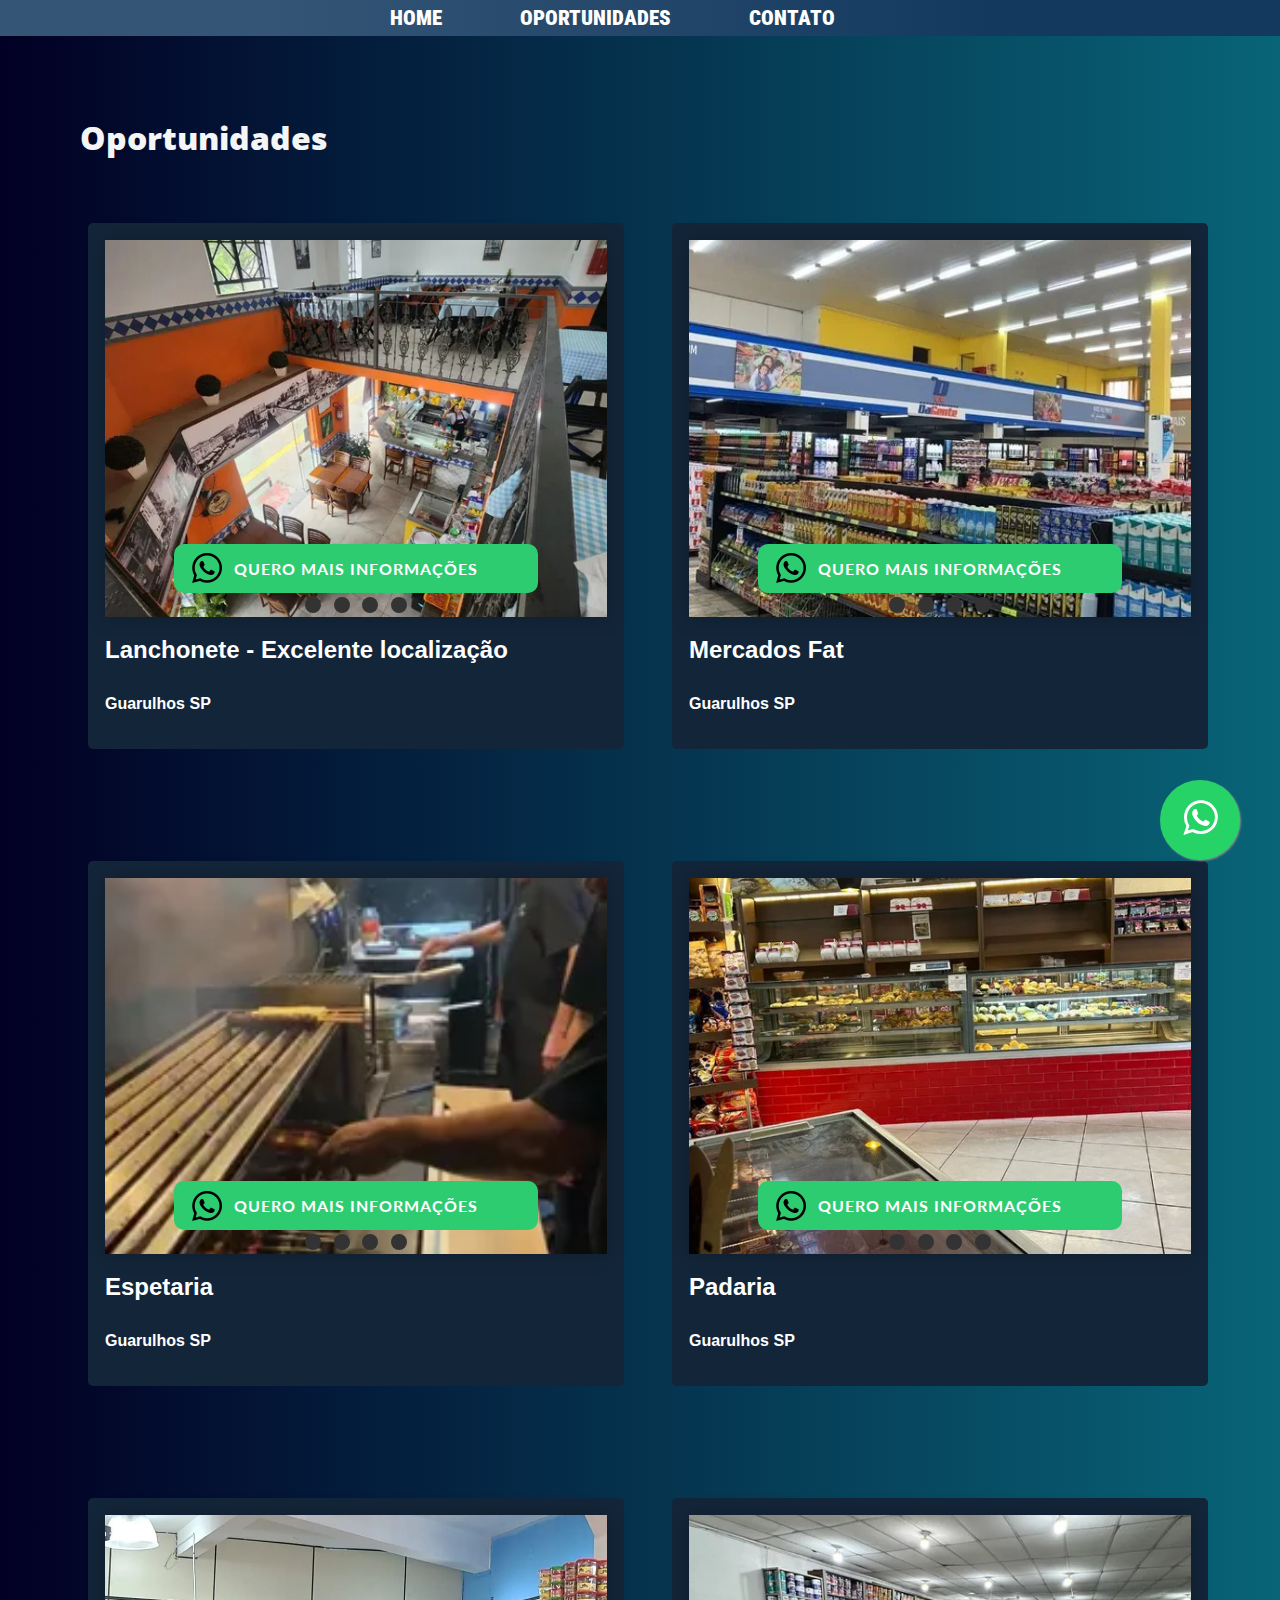
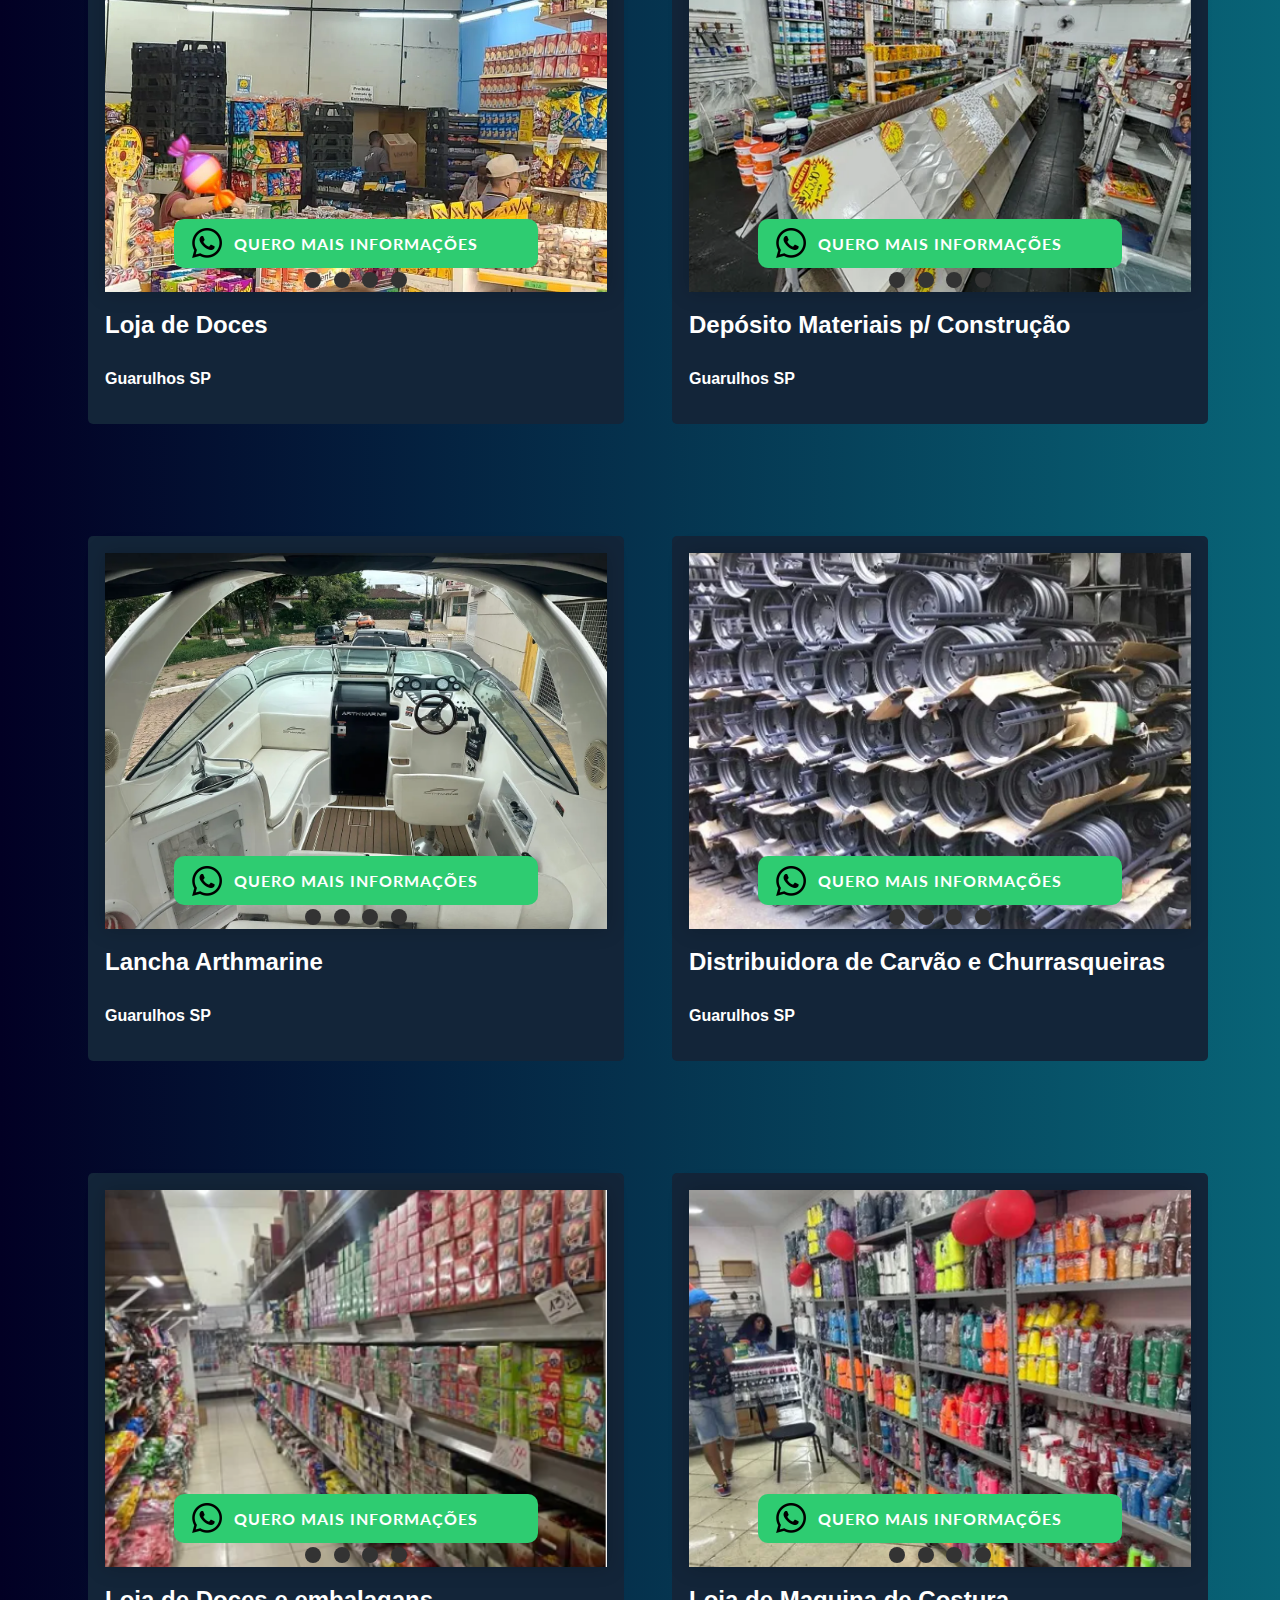
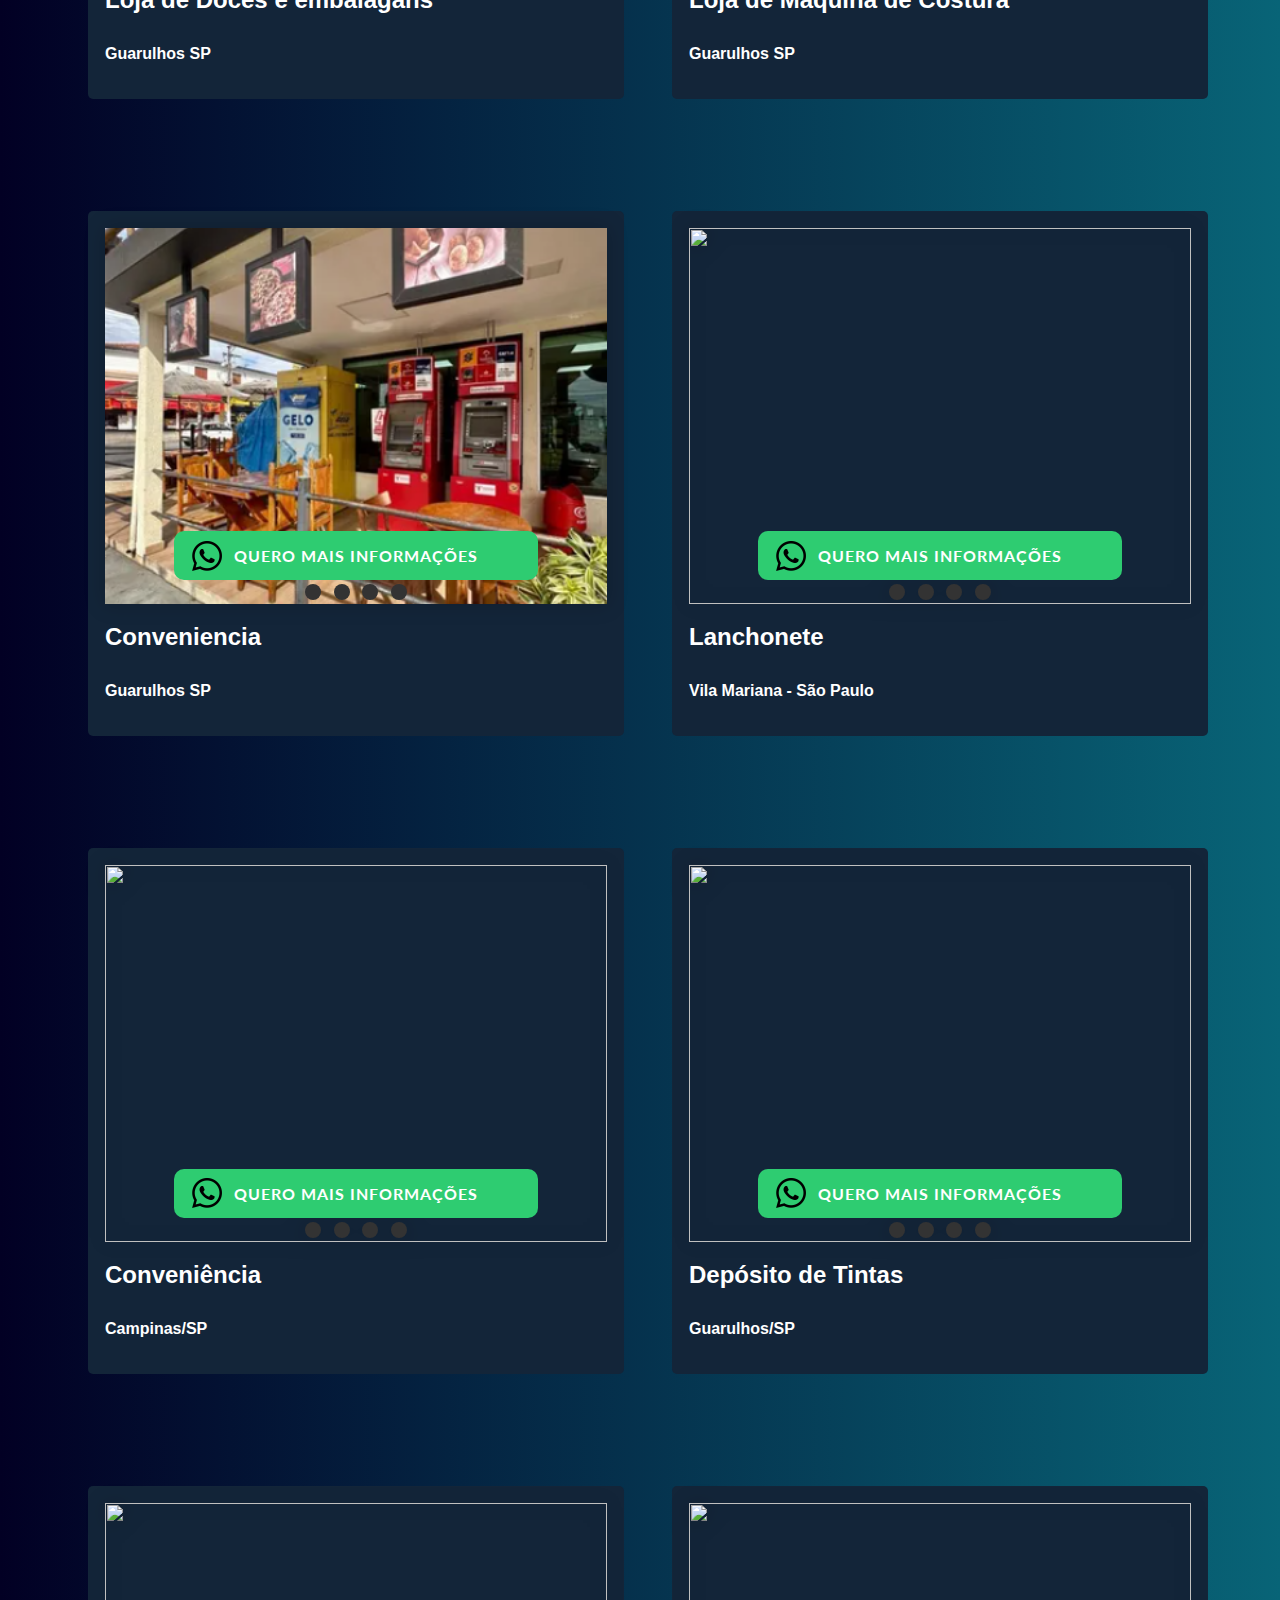
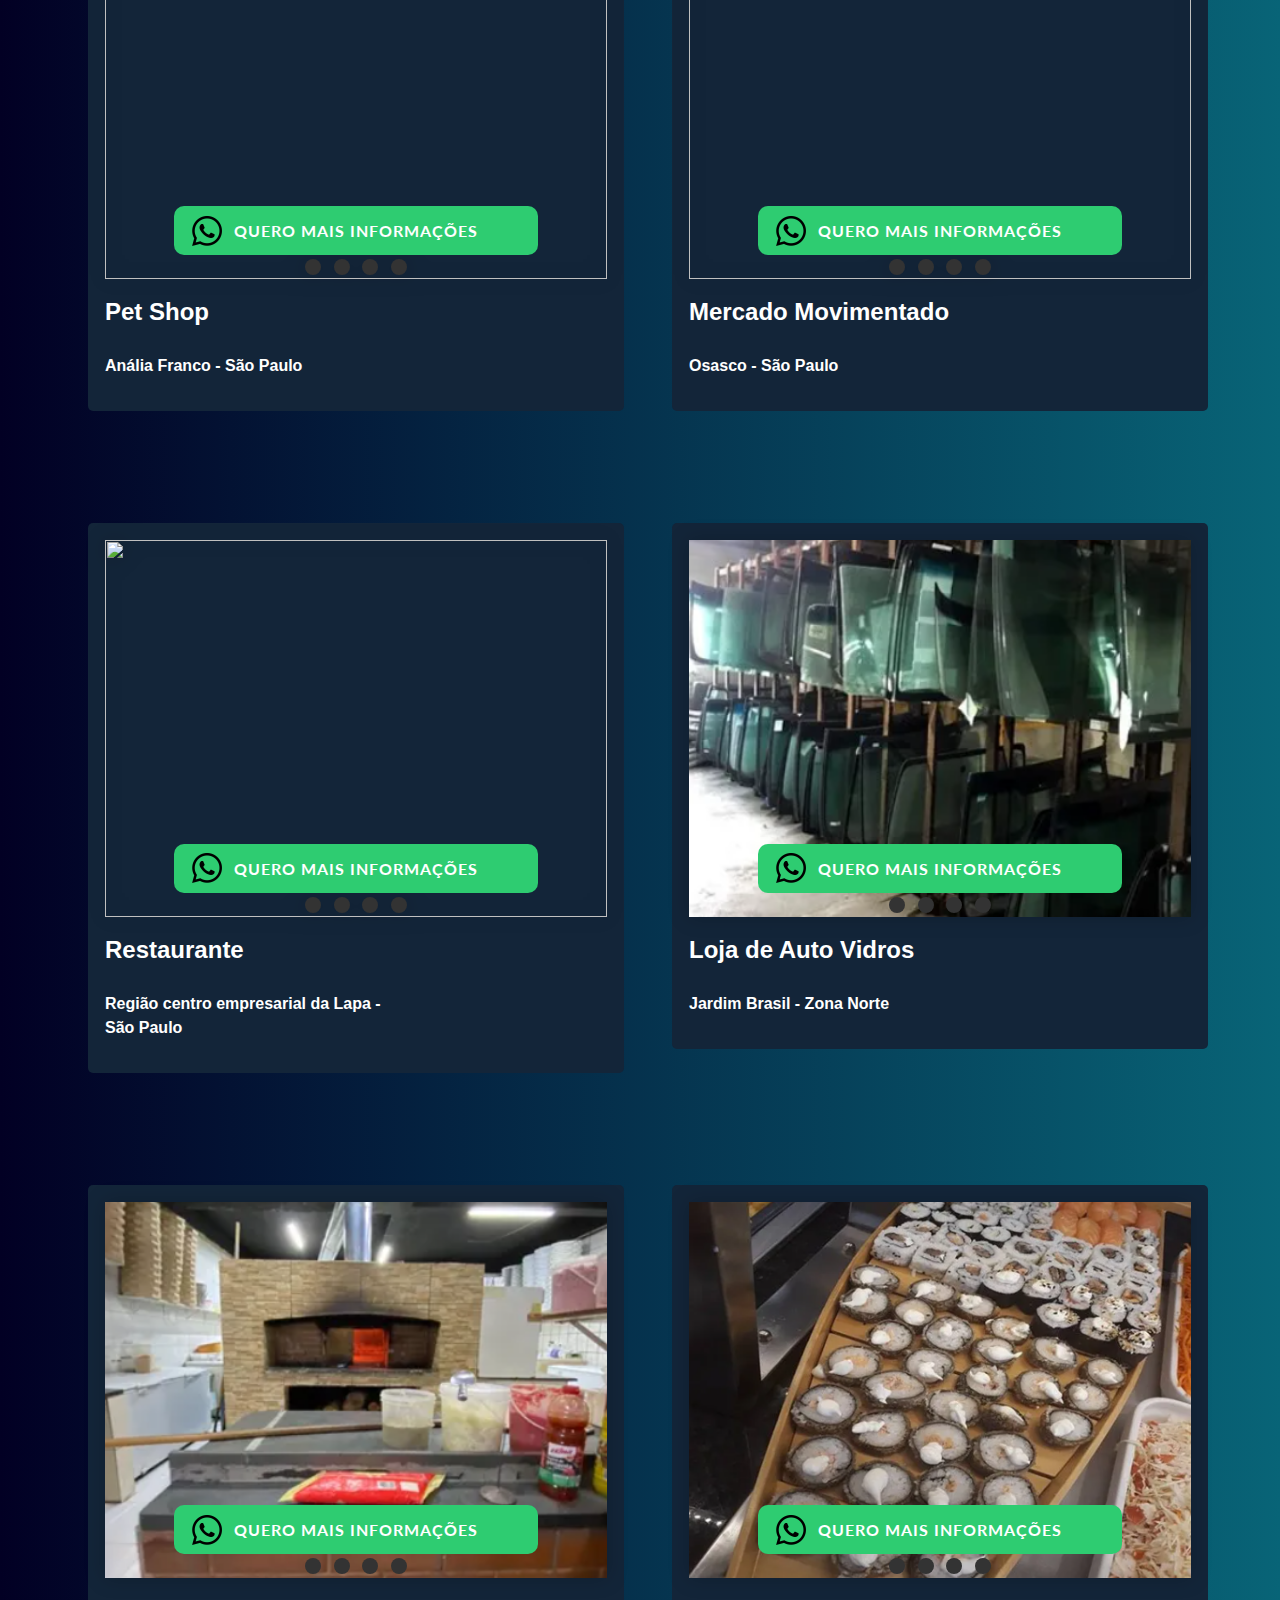
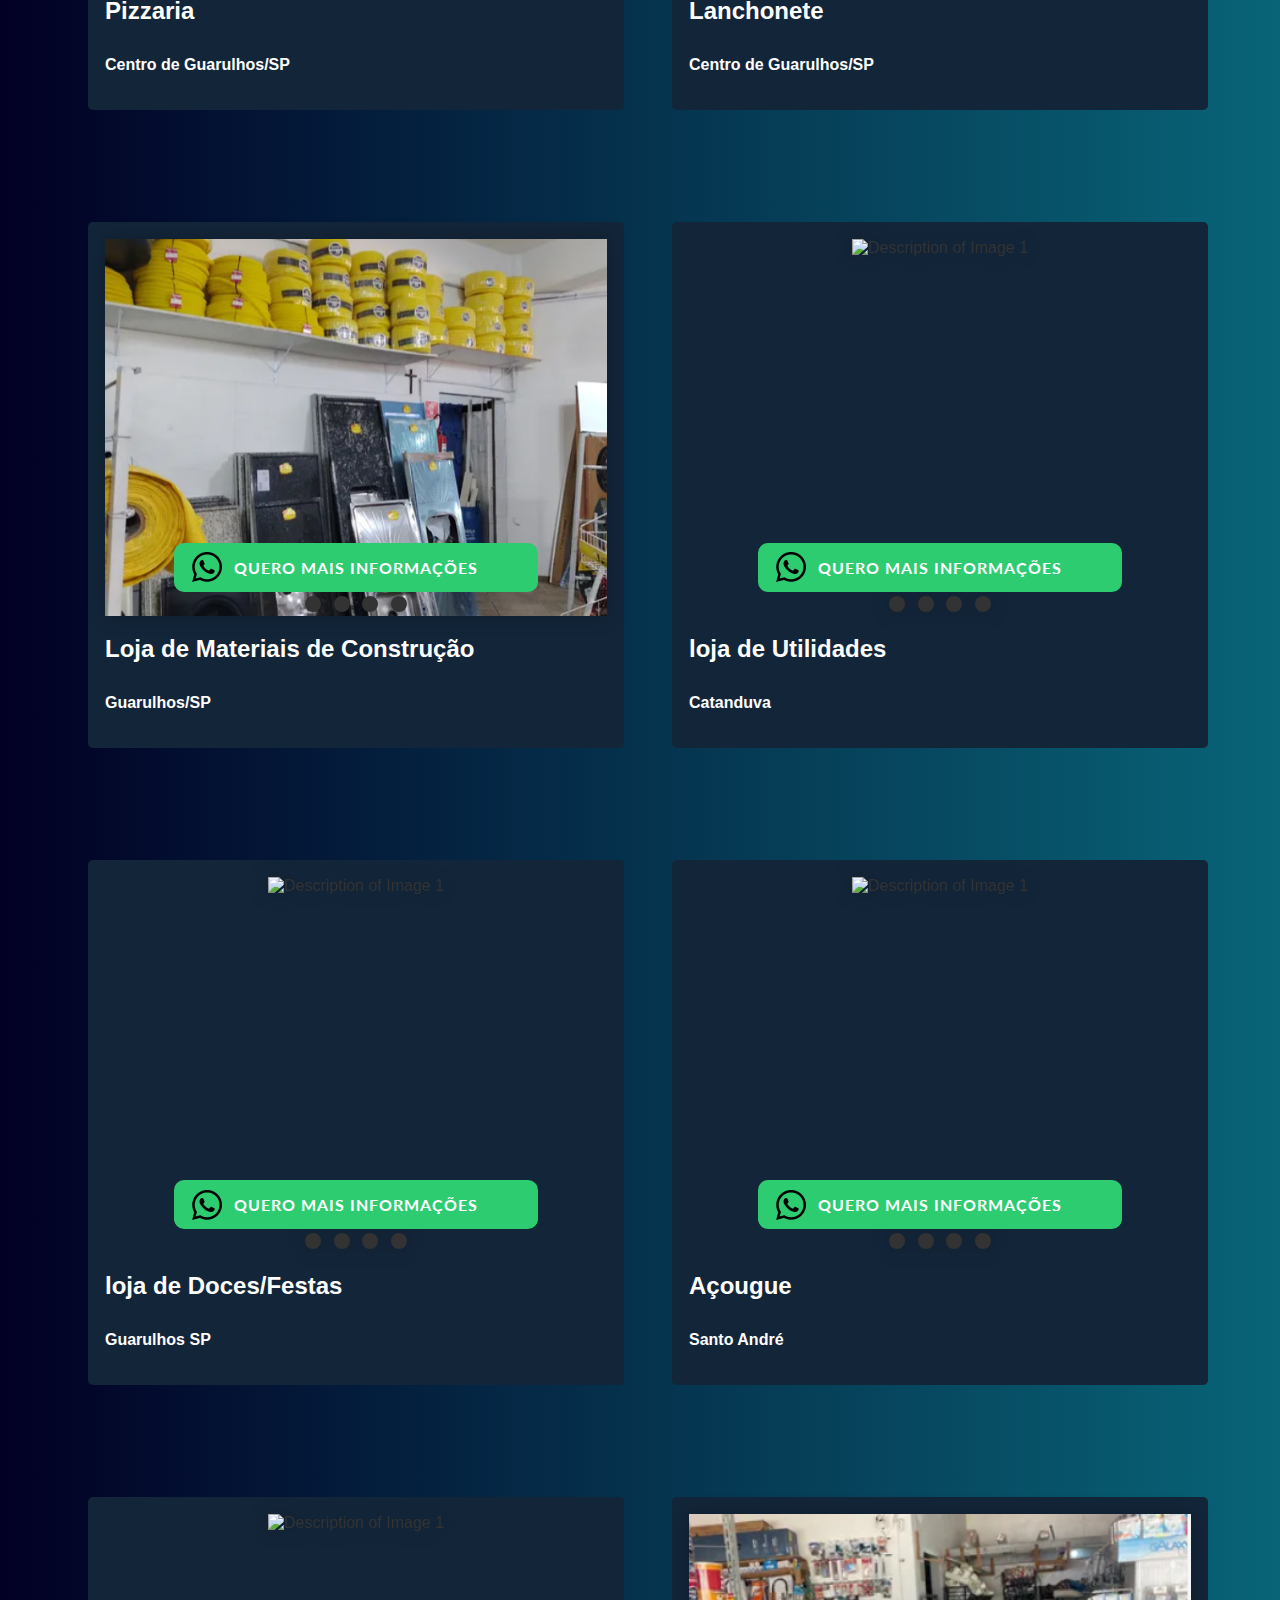
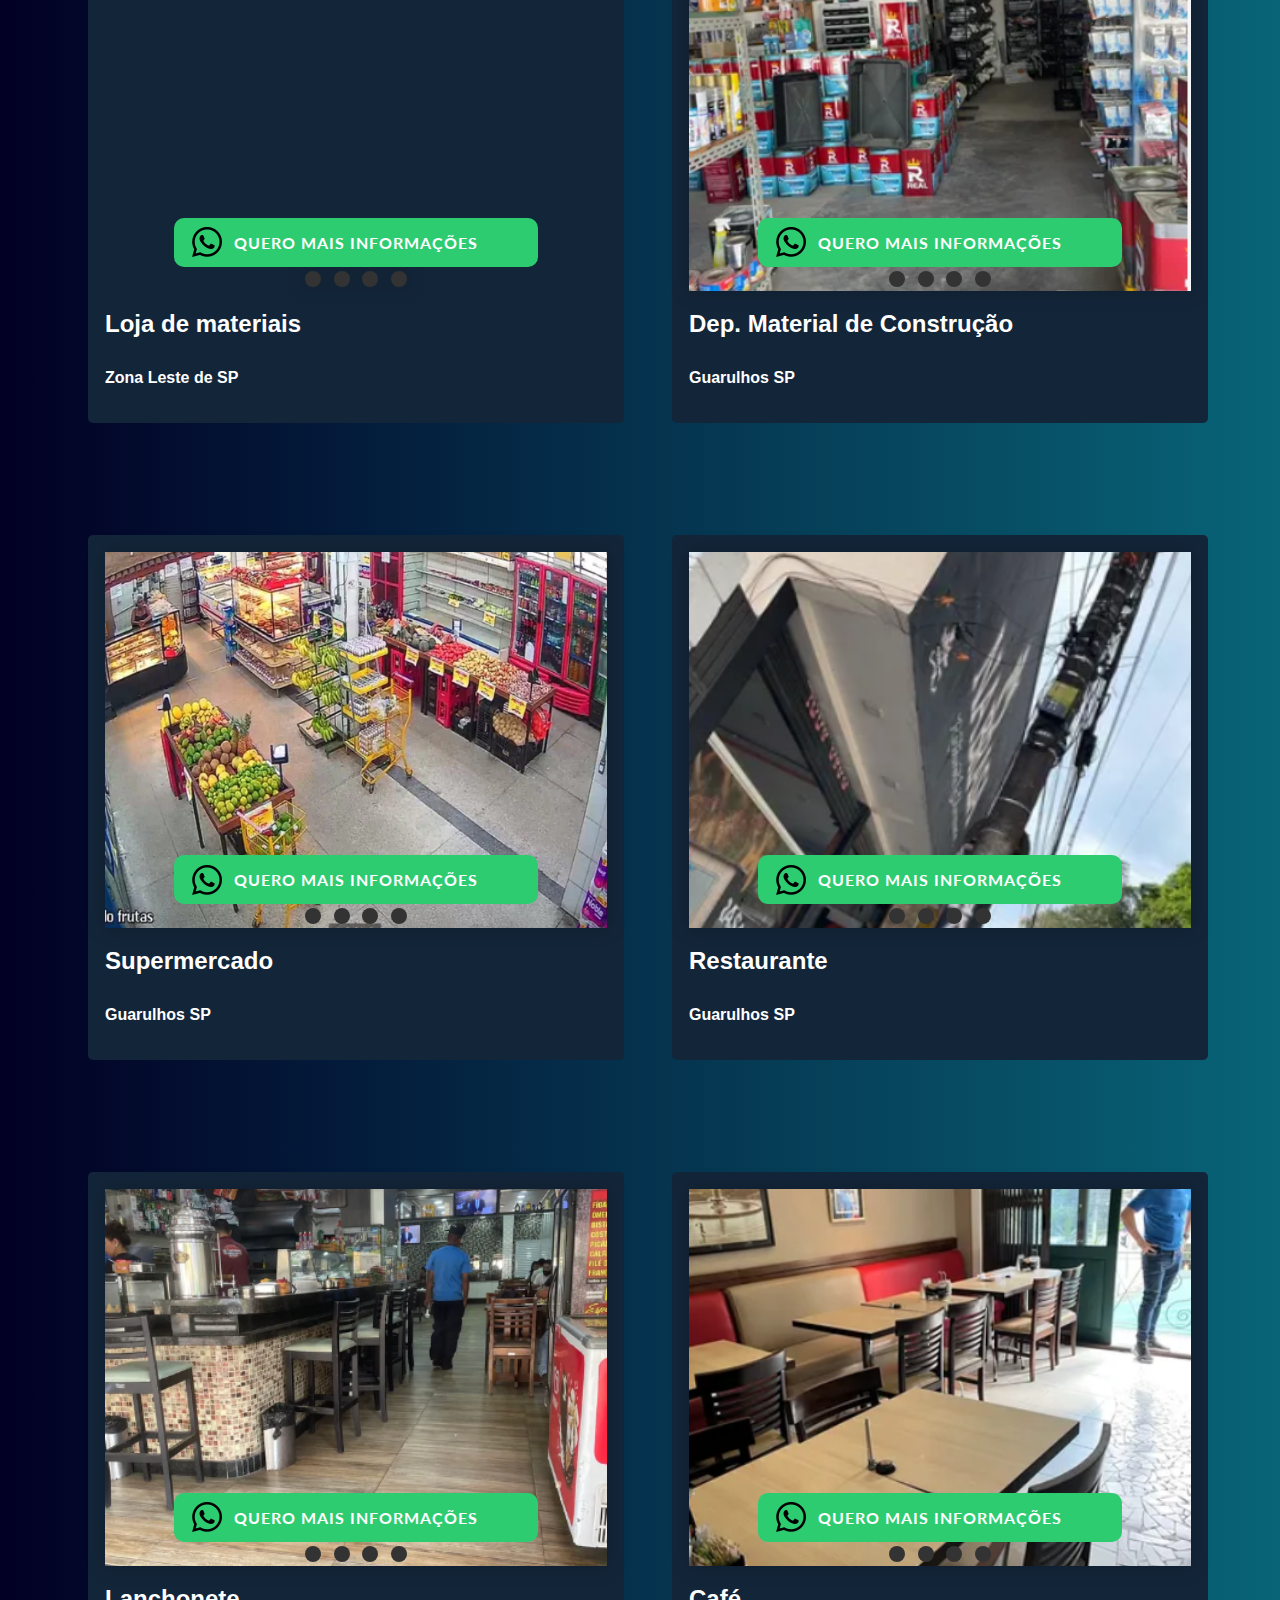
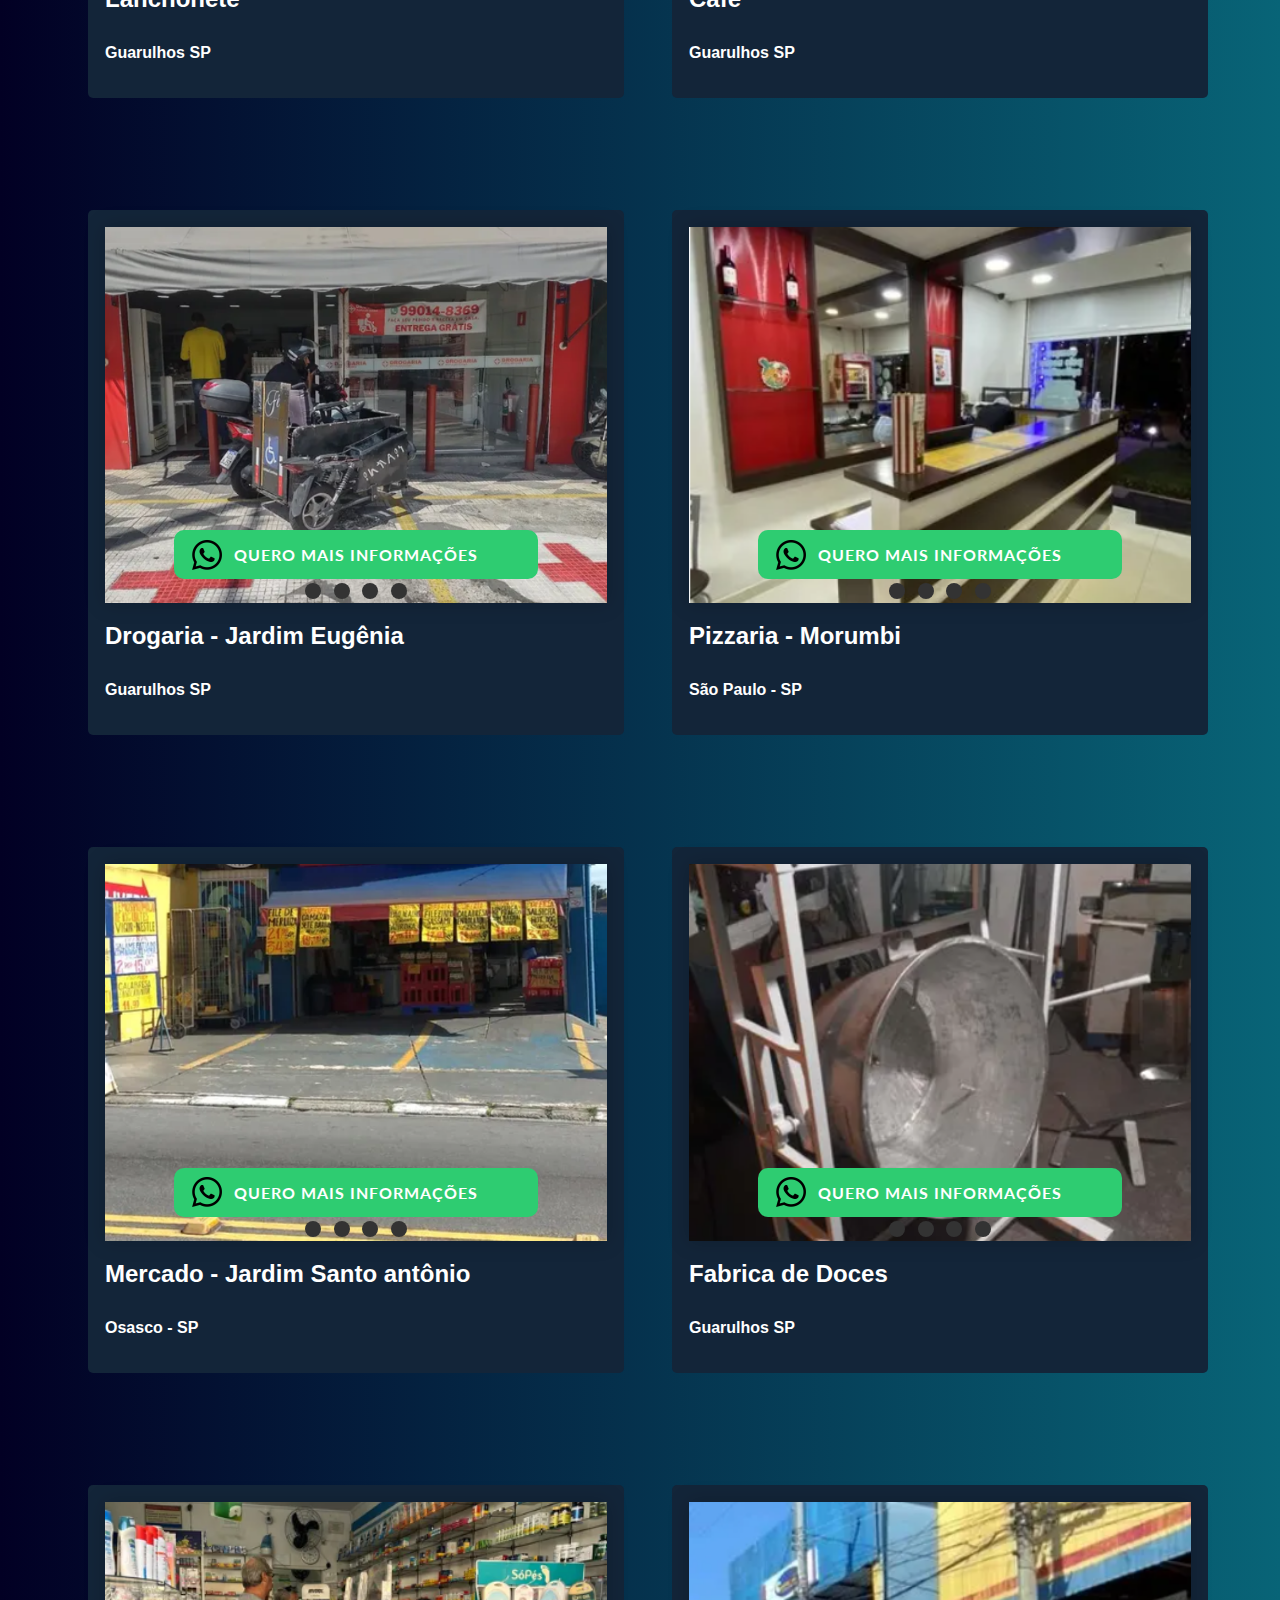
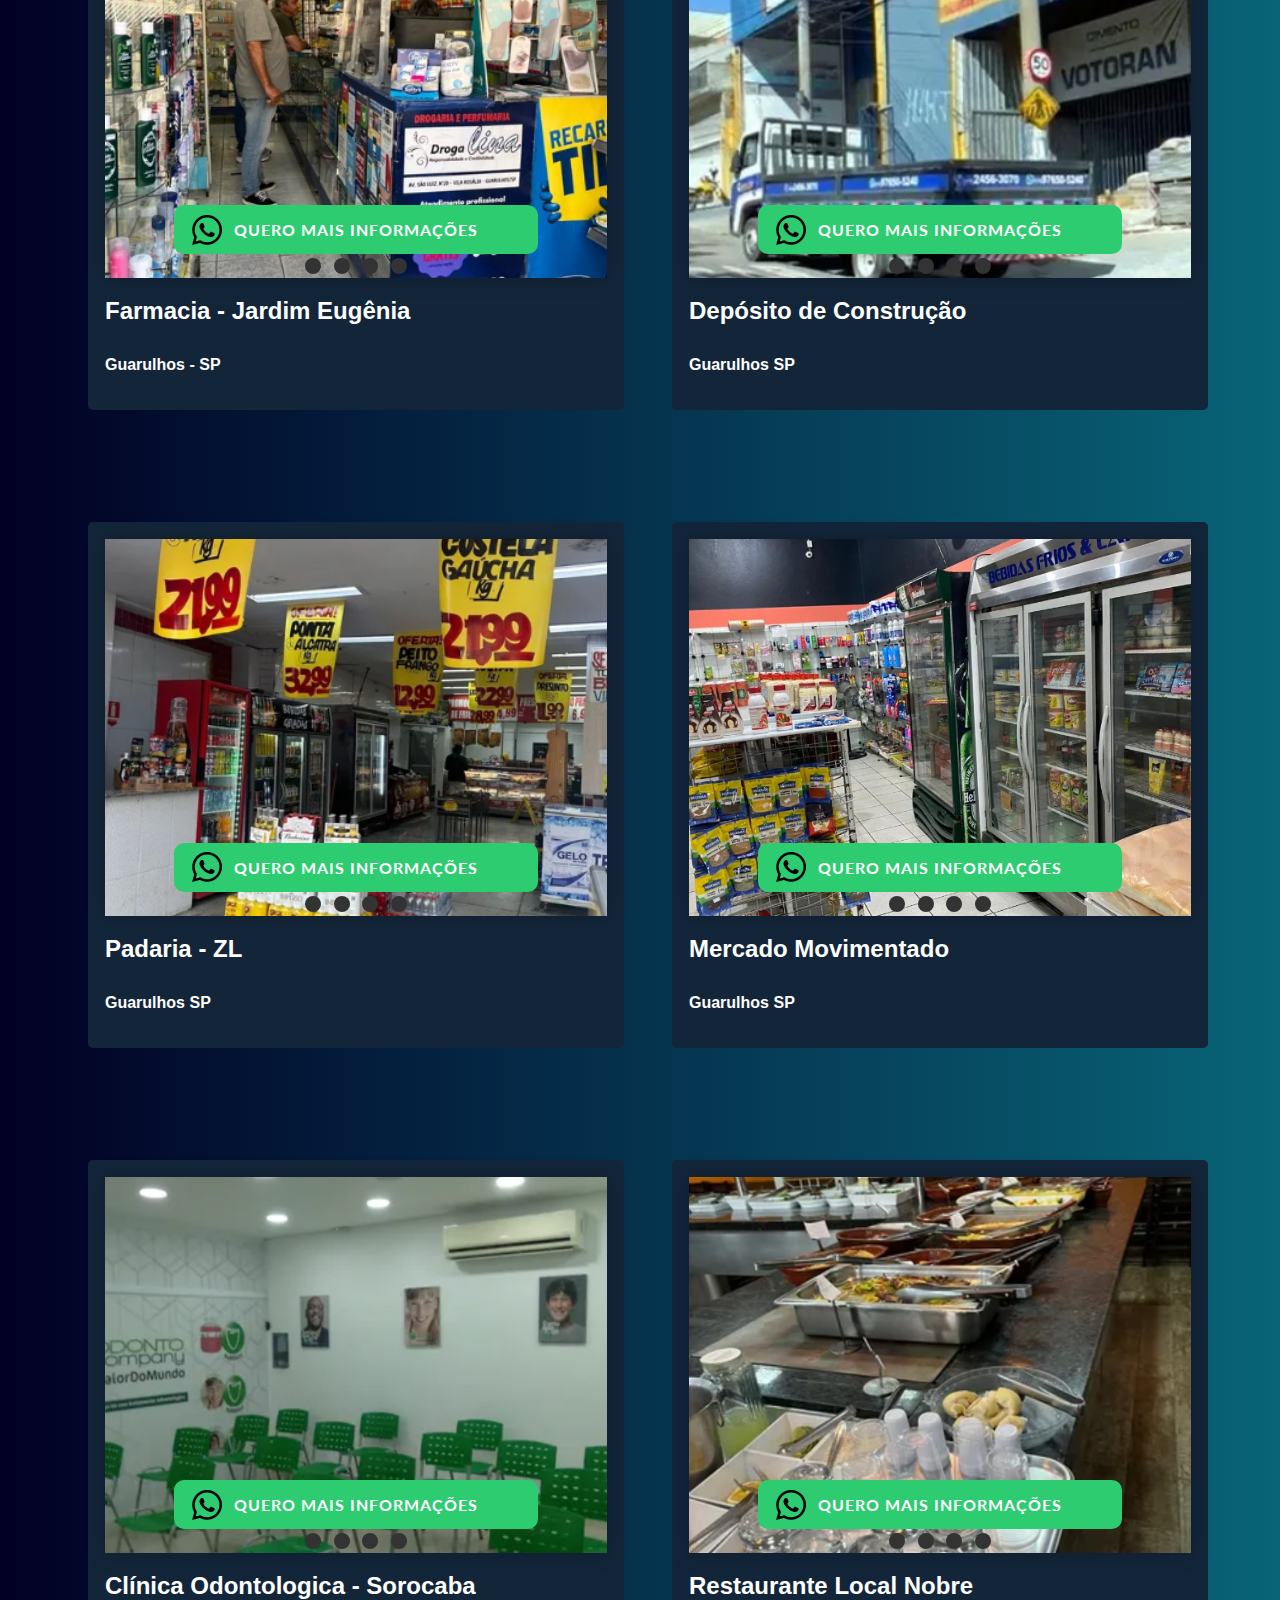
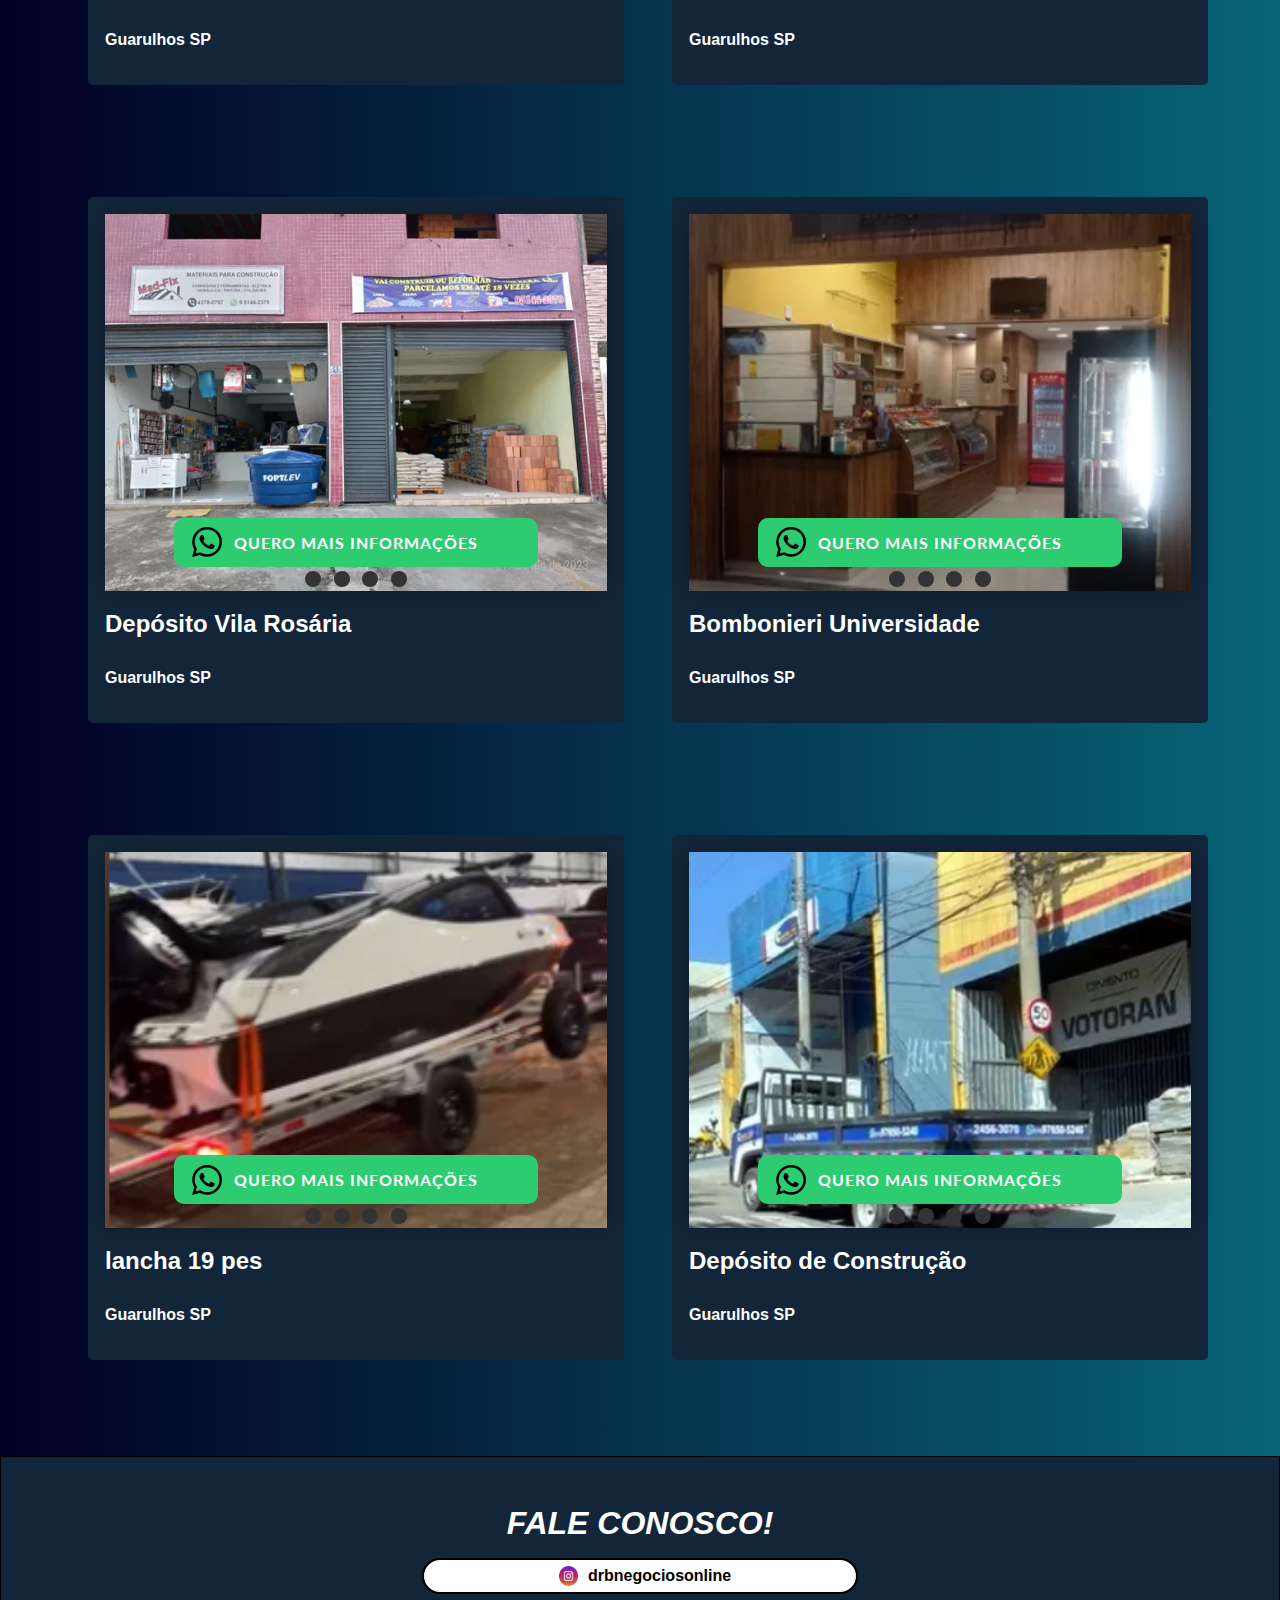
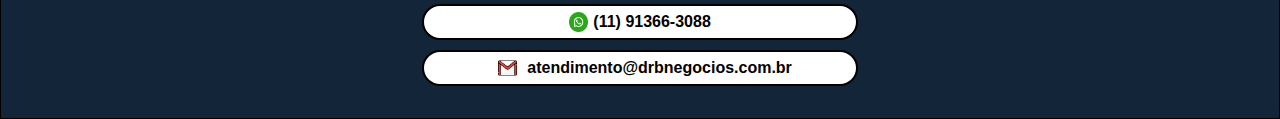
==== commit e6cd1b37: "adição de novos negócios as oportunidades" ====
--- a/oportunidades.html
+++ b/oportunidades.html
@@ -3,7 +3,7 @@
 <head>
     <meta charset="UTF-8">
     <meta name="viewport" content="width=device-width, initial-scale=1.0">
-    <title>Oportunidades</title>
+    <title>ALN Negócios</title>
     <link rel="preconnect" href="https://fonts.googleapis.com">
     <link rel="preconnect" href="https://fonts.gstatic.com" crossorigin>
     <link href="https://fonts.googleapis.com/css2?family=Open+Sans:ital,wght@0,300..800;1,300..800&family=Wix+Madefor+Text:ital,wght@0,400..800;1,400..800&display=swap" 
@@ -53,6 +53,547 @@
 
 
       <section class="conteiner-oport">
+
+
+        <!--Lanchonete mov 130 mil - Excelente localizaçao -->
+
+        <section>
+          <div class="main-conteiner">
+              <div class="conteiner-oportunidade">
+                  <div>
+                      <section class="carousel" aria-label="Gallery">
+                          <ol class="carousel__viewport">
+                            
+                            <li id="carousel__slide2"
+                                tabindex="0"
+                                class="carousel__slide">
+                              <div class="carousel__snapper">
+                                <img src="./img-negocios/lanchoneteExLoc/lanchoneteExLoc.webp">
+                                <a href="#carousel__slide1"
+                                  class="carousel__prev">Go to previous slide</a>
+                                <a href="#carousel__slide3"
+                                  class="carousel__next">Go to next slide</a>
+                              </div>
+                            </li>
+                            <li id="carousel__slide3"
+                                tabindex="0"
+                                class="carousel__slide">
+                              <div class="carousel__snapper">
+                                <img src="./img-negocios/lanchoneteExLoc/lanchoneteExLoc2.webp">
+                                <a href="#carousel__slide2"
+                                  class="carousel__prev">Go to previous slide</a>
+                                <a href="#carousel__slide4"
+                                  class="carousel__next">Go to next slide</a>
+                              </div>
+                            </li>
+                            <li id="carousel__slide3"
+                                tabindex="0"
+                                class="carousel__slide">
+                              <div class="carousel__snapper">
+                                <img src="./img-negocios/lanchoneteExLoc/lanchoneteExLoc3.webp">
+                                <a href="#carousel__slide2"
+                                  class="carousel__prev">Go to previous slide</a>
+                                <a href="#carousel__slide4"
+                                  class="carousel__next">Go to next slide</a>
+                              </div>
+                            </li>
+                            <li id="carousel__slide4"
+                                tabindex="0"
+                                class="carousel__slide">
+                              <div class="carousel__snapper">
+                                <img src="./img-negocios/lanchoneteExLoc/lanchoneteExLoc4.webp">
+                                <a href="#carousel__slide2"
+                                  class="carousel__prev">Go to previous slide</a>
+                                <a href="#carousel__slide4"
+                                  class="carousel__next">Go to next slide</a>
+                              </div>
+                            </li>
+                          </ol>
+                          <aside class="carousel__navigation">
+                            <ol class="carousel__navigation-list">
+                              <li class="carousel__navigation-item">
+                                <a href="#carousel__slide1"
+                                  class="carousel__navigation-button">Go to slide 1</a>
+                              </li>
+                              <li class="carousel__navigation-item">
+                                <a href="#carousel__slide2"
+                                  class="carousel__navigation-button">Go to slide 2</a>
+                              </li>
+                              <li class="carousel__navigation-item">
+                                <a href="#carousel__slide3"
+                                  class="carousel__navigation-button">Go to slide 3</a>
+                              </li>
+                              <li class="carousel__navigation-item">
+                                <a href="#carousel__slide4"
+                                  class="carousel__navigation-button">Go to slide 4</a>
+                              </li>
+                            </ol>
+                          </aside>
+                        </section>
+                  </div>
+
+
+                  <div>
+                    <form class="form1" action="https://wa.me/5511947788672">
+                      <button class="btn btn-2 btn-sep icon-cart btn-zap-preto">Quero mais informações
+                      </button>
+                      
+
+                    </form>
+                    <div class="form-textos">
+                      <p class="p-oportunidades">Lanchonete - Excelente localização</p>
+                      <p class="p-oportunidades-extra">Guarulhos SP </p>
+                    </div>
+                   
+                  </div>
+              </div>
+              
+                  
+          </div>
+        </section>
+
+        <!-- Mercados Fat. 600 mil a cima  -->
+
+        <section>
+          <div class="main-conteiner">
+              <div class="conteiner-oportunidade">
+                  <div>
+                      <section class="carousel" aria-label="Gallery">
+                          <ol class="carousel__viewport">
+                            
+                            <li id="carousel__slide2"
+                                tabindex="0"
+                                class="carousel__slide">
+                              <div class="carousel__snapper">
+                                <img src="./img-negocios/mercadosFat/MercadosFat1.webp">
+                                <a href="#carousel__slide1"
+                                  class="carousel__prev">Go to previous slide</a>
+                                <a href="#carousel__slide3"
+                                  class="carousel__next">Go to next slide</a>
+                              </div>
+                            </li>
+                            <li id="carousel__slide3"
+                                tabindex="0"
+                                class="carousel__slide">
+                              <div class="carousel__snapper">
+                                <img src="./img-negocios/mercadosFat/MercadosFat2.webp">
+                                <a href="#carousel__slide2"
+                                  class="carousel__prev">Go to previous slide</a>
+                                <a href="#carousel__slide4"
+                                  class="carousel__next">Go to next slide</a>
+                              </div>
+                            </li>
+                            <li id="carousel__slide3"
+                                tabindex="0"
+                                class="carousel__slide">
+                              <div class="carousel__snapper">
+                                <img src="./img-negocios/mercadosFat/MercadosFat3.webp">
+                                <a href="#carousel__slide2"
+                                  class="carousel__prev">Go to previous slide</a>
+                                <a href="#carousel__slide4"
+                                  class="carousel__next">Go to next slide</a>
+                              </div>
+                            </li>
+                            <li id="carousel__slide4"
+                                tabindex="0"
+                                class="carousel__slide">
+                              <div class="carousel__snapper">
+                                <img src="./img-negocios/mercadosFat/MercadosFat4.webp">
+                                <a href="#carousel__slide2"
+                                  class="carousel__prev">Go to previous slide</a>
+                                <a href="#carousel__slide4"
+                                  class="carousel__next">Go to next slide</a>
+                              </div>
+                            </li>
+                          </ol>
+                          <aside class="carousel__navigation">
+                            <ol class="carousel__navigation-list">
+                              <li class="carousel__navigation-item">
+                                <a href="#carousel__slide1"
+                                  class="carousel__navigation-button">Go to slide 1</a>
+                              </li>
+                              <li class="carousel__navigation-item">
+                                <a href="#carousel__slide2"
+                                  class="carousel__navigation-button">Go to slide 2</a>
+                              </li>
+                              <li class="carousel__navigation-item">
+                                <a href="#carousel__slide3"
+                                  class="carousel__navigation-button">Go to slide 3</a>
+                              </li>
+                              <li class="carousel__navigation-item">
+                                <a href="#carousel__slide4"
+                                  class="carousel__navigation-button">Go to slide 4</a>
+                              </li>
+                            </ol>
+                          </aside>
+                        </section>
+                  </div>
+
+
+                  <div>
+                    <form class="form1" action="https://wa.me/5511947788672">
+                      <button class="btn btn-2 btn-sep icon-cart btn-zap-preto">Quero mais informações
+                      </button>
+                      
+
+                    </form>
+                    <div class="form-textos">
+                      <p class="p-oportunidades">Mercados Fat</p>
+                      <p class="p-oportunidades-extra">Guarulhos SP </p>
+                    </div>
+                   
+                  </div>
+              </div>
+              
+                  
+          </div>
+        </section>
+
+        <!-- Espetaria lucro acima d 20 ?mil mês !! -->
+
+        <section>
+          <div class="main-conteiner">
+              <div class="conteiner-oportunidade">
+                  <div>
+                      <section class="carousel" aria-label="Gallery">
+                          <ol class="carousel__viewport">
+                            
+                            <li id="carousel__slide2"
+                                tabindex="0"
+                                class="carousel__slide">
+                              <div class="carousel__snapper">
+                                <img src="./img-negocios/espetarialucro20/espetarialucro20.webp">
+                                <a href="#carousel__slide1"
+                                  class="carousel__prev">Go to previous slide</a>
+                                <a href="#carousel__slide3"
+                                  class="carousel__next">Go to next slide</a>
+                              </div>
+                            </li>
+                            <li id="carousel__slide3"
+                                tabindex="0"
+                                class="carousel__slide">
+                              <div class="carousel__snapper">
+                                <img src="./img-negocios/espetarialucro20/espetarialucro20 3.webp">
+                                <a href="#carousel__slide2"
+                                  class="carousel__prev">Go to previous slide</a>
+                                <a href="#carousel__slide4"
+                                  class="carousel__next">Go to next slide</a>
+                              </div>
+                            </li>
+                            <li id="carousel__slide3"
+                                tabindex="0"
+                                class="carousel__slide">
+                              <div class="carousel__snapper">
+                                <img src="./img-negocios/espetarialucro20/espetarialucro20 2.webp">
+                                <a href="#carousel__slide2"
+                                  class="carousel__prev">Go to previous slide</a>
+                                <a href="#carousel__slide4"
+                                  class="carousel__next">Go to next slide</a>
+                              </div>
+                            </li>
+                          </ol>
+                          <aside class="carousel__navigation">
+                            <ol class="carousel__navigation-list">
+                              <li class="carousel__navigation-item">
+                                <a href="#carousel__slide1"
+                                  class="carousel__navigation-button">Go to slide 1</a>
+                              </li>
+                              <li class="carousel__navigation-item">
+                                <a href="#carousel__slide2"
+                                  class="carousel__navigation-button">Go to slide 2</a>
+                              </li>
+                              <li class="carousel__navigation-item">
+                                <a href="#carousel__slide3"
+                                  class="carousel__navigation-button">Go to slide 3</a>
+                              </li>
+                              <li class="carousel__navigation-item">
+                                <a href="#carousel__slide4"
+                                  class="carousel__navigation-button">Go to slide 4</a>
+                              </li>
+                            </ol>
+                          </aside>
+                        </section>
+                  </div>
+
+
+                  <div>
+                    <form class="form1" action="https://wa.me/5511947788672">
+                      <button class="btn btn-2 btn-sep icon-cart btn-zap-preto">Quero mais informações
+                      </button>
+                      
+
+                    </form>
+                    <div class="form-textos">
+                      <p class="p-oportunidades">Espetaria</p>
+                      <p class="p-oportunidades-extra">Guarulhos SP </p>
+                    </div>
+                   
+                  </div>
+              </div>
+              
+                  
+          </div>
+        </section>
+
+        <!-- Padaria mov 350mil, Ótima oportunidade -->
+
+        <section>
+          <div class="main-conteiner">
+              <div class="conteiner-oportunidade">
+                  <div>
+                      <section class="carousel" aria-label="Gallery">
+                          <ol class="carousel__viewport">
+                            
+                            <li id="carousel__slide2"
+                                tabindex="0"
+                                class="carousel__slide">
+                              <div class="carousel__snapper">
+                                <img src="./img-negocios/padariamov250/padariaMov250 1.webp">
+                                <a href="#carousel__slide1"
+                                  class="carousel__prev">Go to previous slide</a>
+                                <a href="#carousel__slide3"
+                                  class="carousel__next">Go to next slide</a>
+                              </div>
+                            </li>
+                            <li id="carousel__slide3"
+                                tabindex="0"
+                                class="carousel__slide">
+                              <div class="carousel__snapper">
+                                <img src="./img-negocios/padariamov250/padariaMov250 2.webp">
+                                <a href="#carousel__slide2"
+                                  class="carousel__prev">Go to previous slide</a>
+                                <a href="#carousel__slide4"
+                                  class="carousel__next">Go to next slide</a>
+                              </div>
+                            </li>
+                            <li id="carousel__slide3"
+                                tabindex="0"
+                                class="carousel__slide">
+                              <div class="carousel__snapper">
+                                <img src="./img-negocios/padariamov250/padariaMov250 3.webp">
+                                <a href="#carousel__slide2"
+                                  class="carousel__prev">Go to previous slide</a>
+                                <a href="#carousel__slide4"
+                                  class="carousel__next">Go to next slide</a>
+                              </div>
+                            </li>
+                          </ol>
+                          <aside class="carousel__navigation">
+                            <ol class="carousel__navigation-list">
+                              <li class="carousel__navigation-item">
+                                <a href="#carousel__slide1"
+                                  class="carousel__navigation-button">Go to slide 1</a>
+                              </li>
+                              <li class="carousel__navigation-item">
+                                <a href="#carousel__slide2"
+                                  class="carousel__navigation-button">Go to slide 2</a>
+                              </li>
+                              <li class="carousel__navigation-item">
+                                <a href="#carousel__slide3"
+                                  class="carousel__navigation-button">Go to slide 3</a>
+                              </li>
+                              <li class="carousel__navigation-item">
+                                <a href="#carousel__slide4"
+                                  class="carousel__navigation-button">Go to slide 4</a>
+                              </li>
+                            </ol>
+                          </aside>
+                        </section>
+                  </div>
+
+
+                  <div>
+                    <form class="form1" action="https://wa.me/5511947788672">
+                      <button class="btn btn-2 btn-sep icon-cart btn-zap-preto">Quero mais informações
+                      </button>
+                      
+
+                    </form>
+                    <div class="form-textos">
+                      <p class="p-oportunidades">Padaria</p>
+                      <p class="p-oportunidades-extra">Guarulhos SP </p>
+                    </div>
+                   
+                  </div>
+              </div>
+              
+                  
+          </div>
+        </section>
+
+        <!-- Linda loja de doce, Movimento 260/280 mês!! -->
+
+        <section>
+          <div class="main-conteiner">
+              <div class="conteiner-oportunidade">
+                  <div>
+                      <section class="carousel" aria-label="Gallery">
+                          <ol class="carousel__viewport">
+                            
+                            <li id="carousel__slide2"
+                                tabindex="0"
+                                class="carousel__slide">
+                              <div class="carousel__snapper">
+                                <img src="./img-negocios/lojaDoces260/LojadeDoces260-280 1.webp">
+                                <a href="#carousel__slide1"
+                                  class="carousel__prev">Go to previous slide</a>
+                                <a href="#carousel__slide3"
+                                  class="carousel__next">Go to next slide</a>
+                              </div>
+                            </li>
+                            <li id="carousel__slide3"
+                                tabindex="0"
+                                class="carousel__slide">
+                              <div class="carousel__snapper">
+                                <img src="./img-negocios/lojaDoces260/LojadeDoces260-280 2.webp">
+                                <a href="#carousel__slide2"
+                                  class="carousel__prev">Go to previous slide</a>
+                                <a href="#carousel__slide4"
+                                  class="carousel__next">Go to next slide</a>
+                              </div>
+                            </li>
+                
+                          </ol>
+                          <aside class="carousel__navigation">
+                            <ol class="carousel__navigation-list">
+                              <li class="carousel__navigation-item">
+                                <a href="#carousel__slide1"
+                                  class="carousel__navigation-button">Go to slide 1</a>
+                              </li>
+                              <li class="carousel__navigation-item">
+                                <a href="#carousel__slide2"
+                                  class="carousel__navigation-button">Go to slide 2</a>
+                              </li>
+                              <li class="carousel__navigation-item">
+                                <a href="#carousel__slide3"
+                                  class="carousel__navigation-button">Go to slide 3</a>
+                              </li>
+                              <li class="carousel__navigation-item">
+                                <a href="#carousel__slide4"
+                                  class="carousel__navigation-button">Go to slide 4</a>
+                              </li>
+                            </ol>
+                          </aside>
+                        </section>
+                  </div>
+
+
+                  <div>
+                    <form class="form1" action="https://wa.me/5511947788672">
+                      <button class="btn btn-2 btn-sep icon-cart btn-zap-preto">Quero mais informações
+                      </button>
+                      
+
+                    </form>
+                    <div class="form-textos">
+                      <p class="p-oportunidades">Loja de Doces</p>
+                      <p class="p-oportunidades-extra">Guarulhos SP </p>
+                    </div>
+                   
+                  </div>
+              </div>
+              
+                  
+          </div>
+        </section>
+
+        <!-- Materiais de contrução Dtadeu -->
+
+        <section>
+          <div class="main-conteiner">
+              <div class="conteiner-oportunidade">
+                  <div>
+                      <section class="carousel" aria-label="Gallery">
+                          <ol class="carousel__viewport">
+                            
+                            <li id="carousel__slide2"
+                                tabindex="0"
+                                class="carousel__slide">
+                              <div class="carousel__snapper">
+                                <img src="./img-negocios/matConstrucaoDtadeu/matConstrucaoDtadeu 1.webp">
+                                <a href="#carousel__slide1"
+                                  class="carousel__prev">Go to previous slide</a>
+                                <a href="#carousel__slide3"
+                                  class="carousel__next">Go to next slide</a>
+                              </div>
+                            </li>
+                            <li id="carousel__slide3"
+                                tabindex="0"
+                                class="carousel__slide">
+                              <div class="carousel__snapper">
+                                <img src="./img-negocios/matConstrucaoDtadeu/matConstrucaoDtadeu 2.webp">
+                                <a href="#carousel__slide2"
+                                  class="carousel__prev">Go to previous slide</a>
+                                <a href="#carousel__slide4"
+                                  class="carousel__next">Go to next slide</a>
+                              </div>
+                            </li>
+                            <li id="carousel__slide3"
+                                tabindex="0"
+                                class="carousel__slide">
+                              <div class="carousel__snapper">
+                                <img src="./img-negocios/matConstrucaoDtadeu/matConstrucaoDtadeu 3.webp">
+                                <a href="#carousel__slide2"
+                                  class="carousel__prev">Go to previous slide</a>
+                                <a href="#carousel__slide4"
+                                  class="carousel__next">Go to next slide</a>
+                              </div>
+                            </li>
+                            <li id="carousel__slide4"
+                                tabindex="0"
+                                class="carousel__slide">
+                              <div class="carousel__snapper">
+                                <img src="./img-negocios/matConstrucaoDtadeu/matConstrucaoDtadeu 4.webp">
+                                <a href="#carousel__slide2"
+                                  class="carousel__prev">Go to previous slide</a>
+                                <a href="#carousel__slide4"
+                                  class="carousel__next">Go to next slide</a>
+                              </div>
+                            </li>
+                          </ol>
+                          <aside class="carousel__navigation">
+                            <ol class="carousel__navigation-list">
+                              <li class="carousel__navigation-item">
+                                <a href="#carousel__slide1"
+                                  class="carousel__navigation-button">Go to slide 1</a>
+                              </li>
+                              <li class="carousel__navigation-item">
+                                <a href="#carousel__slide2"
+                                  class="carousel__navigation-button">Go to slide 2</a>
+                              </li>
+                              <li class="carousel__navigation-item">
+                                <a href="#carousel__slide3"
+                                  class="carousel__navigation-button">Go to slide 3</a>
+                              </li>
+                              <li class="carousel__navigation-item">
+                                <a href="#carousel__slide4"
+                                  class="carousel__navigation-button">Go to slide 4</a>
+                              </li>
+                            </ol>
+                          </aside>
+                        </section>
+                  </div>
+
+
+                  <div>
+                    <form class="form1" action="https://wa.me/5511947788672">
+                      <button class="btn btn-2 btn-sep icon-cart btn-zap-preto">Quero mais informações
+                      </button>
+                      
+
+                    </form>
+                    <div class="form-textos">
+                      <p class="p-oportunidades">Depósito Materiais p/ Construção</p>
+                      <p class="p-oportunidades-extra">Guarulhos SP </p>
+                    </div>
+                   
+                  </div>
+              </div>
+              
+                  
+          </div>
+        </section>
+
 
         <!-- lancha arthmarine -->
 
